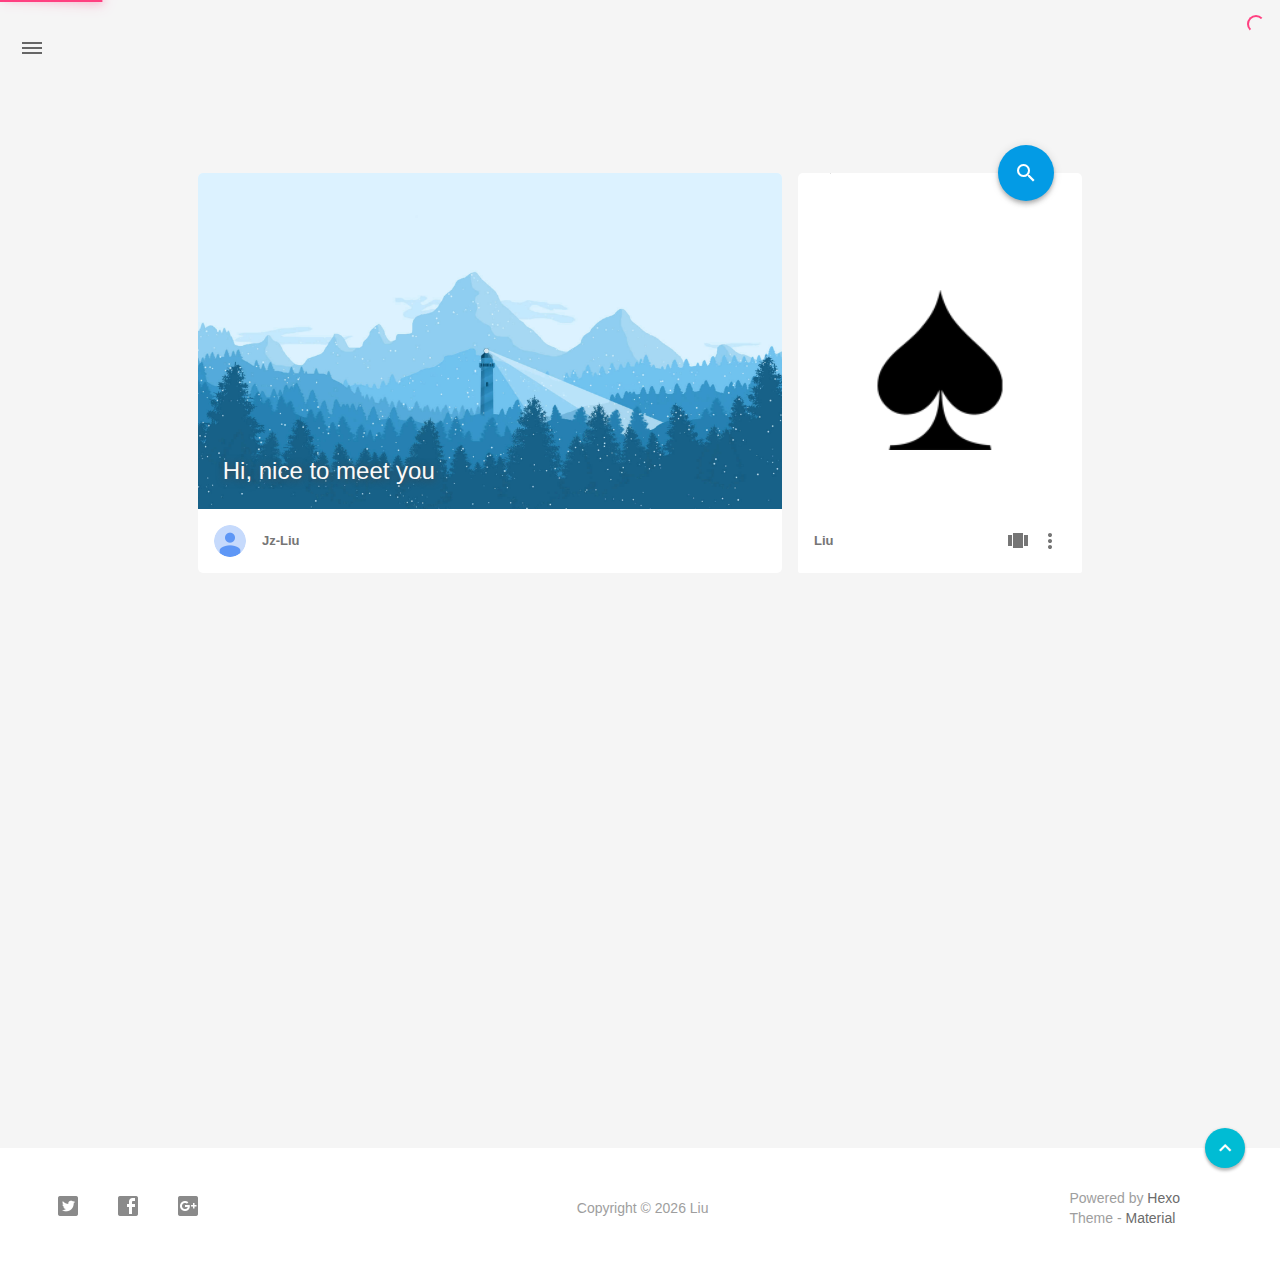
==== archives/index.html @ 255b86d4 "Site updated: 2016-11-15 20:25:19" ====
<!DOCTYPE html>
<html>
    <head>
    <!-- Title -->
    
    <title>
        archive_a | Liu
    </title>
    
    <!-- Favicons -->
    <link rel="icon shortcut" type="image/ico" href="/img/favicon.png">
    <link rel="icon" sizes="192x192" href="/img/favicon.png">
    <link rel="apple-touch-icon" href="/img/favicon.png">
    
    <!-- Meta & INfo -->
    <meta charset="utf-8">
    <meta http-equiv="X-UA-Compatible">
    <meta name="viewport" content="width=device-width, initial-scale=1">
    <meta name="theme-color" content="#039BE5">
    <meta name="author" content="Jz-Liu">
    <meta name="description" content="前端路上的小白">
    <meta name="keywords" content="null">
    
    <!--iOS -->
    <meta name="viewport" content="width=device-width, initial-scale=1, user-scalable=no">
    <meta name="apple-mobile-web-app-title" content="Title">
    <meta name="apple-mobile-web-app-capable" content="yes">
    <meta name="apple-mobile-web-app-status-bar-style" content="black">
    <meta name="HandheldFriendly" content="True">
    <meta name="MobileOptimized" content="480">
    
    <!-- Add to homescreen for Chrome on Android -->
    <meta name="mobile-web-app-capable" content="yes">
    
    <!-- Add to homescreen for Safari on iOS -->
    <meta name="apple-mobile-web-app-capable" content="yes">
    <meta name="apple-mobile-web-app-status-bar-style" content="black">
    <meta name="apple-mobile-web-app-title" content="Liu">
    
    <!-- The Open Graph protocol -->
    <meta property="og:url" content="http://yoursite.com">
    <meta property="og:type" content="blog">
    <meta property="og:title" content="archive_a | Liu">
    <meta property="og:description" content="前端路上的小白">
    
     <!--[if lte IE 9]>
        <link rel="stylesheet" href="/css/ie-blocker.css">
        
        
            <script src="/js/ie-blocker.en.js"></script>
        
    <![endif]-->
    
    <!-- Import CSS -->
    <link rel="stylesheet" href="/css/material.min.css">
    <link rel="stylesheet" href="/css/style.min.css">
    <!-- Config CSS -->

<!-- Theme Background -->

    <style>
        body{
            background-color: #F5F5F5
        }
		
        #scheme-Paradox .material-layout .something-else .mdl-card__supporting-text{
            background-color: #fff;
        }
		
        #scheme-Paradox .MD-burger-layer {
            background-color: #666;
        }
		
        #scheme-Paradox .material-back{
            color: #666;
        }
		
        .material-layout .material-post>.material-nav,
		.material-layout .material-index>.material-nav,
        .material-nav a,
        #scheme-Paradox .material-post_container .material-back{
            color: #666;
        }
    </style>




<!-- Fade Effect -->

    <style>
        .fade {
            transition: all 800ms linear;
            -webkit-transform: translate3d(0,0,0);
            -moz-transform: translate3d(0,0,0);
            -ms-transform: translate3d(0,0,0);
            -o-transform: translate3d(0,0,0);
            transform: translate3d(0,0,0);
            opacity: 1;
        }

        .fade.out{
            opacity: 0;
        }
    </style>


<!-- Other Styles -->
<style>
	body, html{
		font-family: Roboto, "Helvetica Neue", Helvetica, "PingFang SC", "Hiragino Sans GB", "Microsoft YaHei", "微软雅黑", Arial, sans-serif;
	}
	
    a{
        color: #039BE5
    }
    
    .mdl-card__media,
    #search-label,
    #search-form-label:after,
    #scheme-Paradox .hot_tags-count,
    #scheme-Paradox .sidebar_archives-count,
    #scheme-Paradox .sidebar-colored .sidebar-header,
    #scheme-Paradox .sidebar-colored .sidebar-badge{
        background-color: #039BE5 !important
    }
    
	/* Sidebar User Drop Down Menu Text Color */
	#scheme-Paradox .sidebar-colored .sidebar-nav>.dropdown>.dropdown-menu>li>a:hover,
    #scheme-Paradox .sidebar-colored .sidebar-nav>.dropdown>.dropdown-menu>li>a:focus{
        color: #039BE5 !important
    }
    
    #post_entry-right-info,
    .sidebar-colored .sidebar-nav li:hover > a,
    .sidebar-colored .sidebar-nav li:hover > a i,
    .sidebar-colored .sidebar-nav li > a:hover,
    .sidebar-colored .sidebar-nav li > a:hover i,
    .sidebar-colored .sidebar-nav li > a:focus i,
    .sidebar-colored .sidebar-nav > .open > a,
    .sidebar-colored .sidebar-nav > .open > a:hover,
    .sidebar-colored .sidebar-nav > .open > a:focus,
    #ds-reset #ds-ctx .ds-ctx-entry .ds-ctx-head a{
        color: #039BE5 !important
    }
    
    .toTop{
        background: #00BCD4 !important
    }
</style>
	<script src="/js/jquery.min.js"></script>
	
	<!-- UC Browser Compatible-->
	<script>
		var agent = navigator.userAgent.toLowerCase();
		if(agent.indexOf('ucbrowser')>0) {
			document.write('<link rel="stylesheet" href="/css/uc.css">');
		   alert('由于 UC 浏览器使用极旧的内核，而本网站使用了一些新的特性。\n为了您能更好的浏览，推荐使用 Chrome 或 Firefox 浏览器。');
		}
	</script>
    
    <!-- Custom Head -->
    
</head>
	
	

    <body id="scheme-Paradox">

		
        <div class="material-layout  mdl-js-layout has-drawer is-upgraded">
				
			
			
            <!-- Main Container -->
            <main class="material-layout__content" id="main">
				
                <!-- Top Anchor -->
                <div id="top"></div>
				
				
                <!-- Hamburger Button -->
                <button class="MD-burger-icon sidebar-toggle">
                    <span class="MD-burger-layer"></span>
                </button>
				
				
                <!-- Index Module -->
<div class="material-index mdl-grid">
	
		<!-- Paradox Header -->
		<!-- Daily pic -->
<div class="mdl-card daily-pic mdl-cell mdl-cell--8-col index-top-block">
    
    <!-- Pic & Slogan -->
    <div class="mdl-card__media mdl-color-text--grey-50" style="background-image:url(/img/daily_pic.png)">
        <p class="index-top-block-slogan"><a href="#">Hi, nice to meet you</a></p>
    </div>

    <!-- Avatar & Name -->
    <div class="mdl-card__supporting-text meta mdl-color-text--grey-600">
        <!-- Author Avatar -->
        <div id="author-avatar">
            <img src="/img/avatar.png" width="32px" height="32px" alt="avatar">
        </div>
        <div>
            <strong>Jz-Liu</strong>
        </div>
    </div>
</div>

		<!-- Blog info -->
<div class="mdl-card something-else mdl-cell mdl-cell--8-col mdl-cell--4-col-desktop index-top-block">
	
    <!-- Search -->
	
	<!-- Google -->
	<div class="mdl-textfield mdl-js-textfield mdl-textfield--expandable" method="post" action="">
		<label id="search-label" class="mdl-button mdl-js-ripple-effect mdl-js-button mdl-button--fab mdl-color--accent mdl-shadow--4dp" for="search">
			<i class="material-icons mdl-color-text--white" role="presentation">search</i>
		</label>

		<form id="search-form" method="get" action="//google.com/search" accept-charset="UTF-8" class="mdl-textfield__expandable-holder" target="_blank">
			<input class="mdl-textfield__input search-input" type="search" name="q" id="search" placeholder="">
			<label id="search-form-label" class="mdl-textfield__label" for="search"></label>
			
			<input type="hidden" name="sitesearch" value="http://yoursite.com">
		</form>
	</div>






    <!-- LOGO -->
    <div class="something-else-logo mdl-color--white mdl-color-text--grey-600">
        <a href="null">
            <img src="/img/logo.png" alt="logo" />
        </a>
    </div>

    <!-- Infomation -->
    <div class="mdl-card__supporting-text meta meta--fill mdl-color-text--grey-600">
        <!-- Blog Title -->
        <div>
            <strong>Liu</strong>
        </div>
        <div class="section-spacer"></div>
        
        <!-- Pages -->
        <button id="show-pages-button" class="mdl-button mdl-js-button mdl-js-ripple-effect mdl-button--icon">
            <i class="material-icons" role="presentation">view_carousel</i>
            <span class="visuallyhidden">Pages</span>
        </button>
        <ul class="mdl-menu mdl-js-menu mdl-menu--bottom-right" for="show-pages-button">
            
        </ul>
        
        <!-- Menu -->
        <button id="menubtn" class="mdl-button mdl-js-button mdl-js-ripple-effect mdl-button--icon">
            <i class="material-icons" role="presentation">more_vert</i>
            <span class="visuallyhidden">show menu</span>
        </button>
        <ul class="mdl-menu mdl-js-menu mdl-menu--bottom-right" for="menubtn">
            
            <a class="index_share-link" href="null">
                <li class="mdl-menu__item mdl-js-ripple-effect">
                    مقالات RSS
                </li>
            </a>
            <a class="index_share-link" href="https://twitter.com/intent/tweet?text=Liu&url=http://yoursite.com/&via=Jz-Liu" target="_blank">
                <li class="mdl-menu__item mdl-js-ripple-effect">
                    شارك على Twitter
                </li>
            </a>
            <a class="index_share-link" href="https://plus.google.com/share?url=http://yoursite.com/" target="_blank">
                <li class="mdl-menu__item mdl-js-ripple-effect">
                    شارك على Google+
                </li>
            </a>
            <a class="index_share-link" href="http://service.weibo.com/share/share.php?appkey=&title=Liu&url=http://yoursite.com/&pic=&searchPic=false&style=simple" target="_blank">
                <li class="mdl-menu__item mdl-js-ripple-effect">
                    شارك على Weibo
                </li>
            </a>
        </ul>
    </div>
</div>

	
    
    
		
			<!-- Paradox Thumbnail -->
        	<div class="post_entry-module mdl-card mdl-cell mdl-cell--12-col fade out">
    
    <!-- Post Thumbnail -->
	
		
			<!-- Random Thumbnail -->
			<div class="post_thumbnail-random mdl-card__media mdl-color-text--grey-50">
		
	
				
		<!-- Post Title -->
		<p class="article-headline-p"><a href="/2016/11/12/hello-world/">Hello World</a></p>
	</div>

    <!-- Post Excerpt -->
    <div class="mdl-color-text--grey-600 mdl-card__supporting-text post_entry-content">
        
          Welcome to Hexo
        
        &nbsp;&nbsp;&nbsp;
        <span>
            <a href="/2016/11/12/hello-world/" target="_self">واصل القراءة</a>
        </span>
    </div>
    <!-- Post_entry Info-->
    <div id="post_entry-info">
        <div id="post_entry-left-info" class="mdl-card__supporting-text meta mdl-color-text--grey-600 ">
            <!-- Author Avatar -->
            <div id="author-avatar">
                <img src="/img/avatar.png" width="44px" height="44px" alt="Jz-Liu's avatar">
            </div>
            <div>
                <strong>Jz-Liu</strong>
                <span>Nov 12, 2016</span>
            </div>
        </div>
        <div id="post_entry-right-info">
            <!-- Category -->
            <span class="post_entry-category">
                
            </span>
            
            
            
            <!-- Post Views -->
            <span class="post_entry-views">
                
            </span>
        </div>
    </div>
            
</div>

		
		
    
    
	
		<script>
    
    var randomNum;
    
    var locatePost = $(".something-else").next();
    for(var i=0; i < 10; i++){
        
        randomNum = Math.floor(Math.random() * 5 + 1);
        
        locatePost.children(".post_thumbnail-random").attr('id', 'random_thumbnail-'+randomNum);
        locatePost.children(".post_thumbnail-random").css('background-image', 'url(' + '/img/random/' + randomNum + '.png' + ')')
        
        locatePost = locatePost.next();
    }
    
</script>

	

</div>

				
				
					<!-- Overlay For Active Sidebar -->
<div class="sidebar-overlay "></div>

<!-- Material sidebar -->
<aside id="sidebar" class="sidebar sidebar-colored  sidebar-fixed-left" role="navigation">
	<div id="sidebar-main">
	    <!-- Sidebar Header -->
		<div class="sidebar-header header-cover" style="background-image: url(/img/sidebar_header.png);">
    <!-- Top bar -->
    <div class="top-bar"></div>

    <!-- Sidebar toggle button -->
    <button type="button" class="sidebar-toggle mdl-button mdl-js-button mdl-js-ripple-effect mdl-button--icon" style="display: initial;" data-upgraded=",MaterialButton,MaterialRipple">
    <i class="material-icons">clear_all</i>
    <span class="mdl-button__ripple-container"><span class="mdl-ripple"></span></span></button>

    <!-- Sidebar Avatar -->
    <div class="sidebar-image">
        <img src="/img/avatar.png" alt="Jz-Liu's avatar">
    </div>

    <!-- Sidebar Email -->
    <a data-toggle="dropdown" class="sidebar-brand" href="#settings-dropdown">
        youremail@email.com
        <b class="caret"></b>
    </a>
</div>

		<!-- Sidebar Navigation  -->
		<ul class="nav sidebar-nav">
    <!-- User dropdown  -->
    <li class="dropdown">
        <ul id="settings-dropdown" class="dropdown-menu">
			
                <li>
                    <a href="#" target="_blank" title="Email Me">
						<i class="material-icons sidebar-material-icons sidebar-indent-left1pc-element">email</i>
                        Email Me
                    </a>
                </li>
            
        </ul>
    </li>

    <!-- Homepage -->
    <li id="sidebar-first-li">
        <a href="/" target="_self">
            <i class="material-icons sidebar-material-icons">home</i>
             الرئيسية
        </a>
    </li>

    <!-- I'm Feeling Lucky -->
<!--
    <li class="dropdown">
        <a href="" target="_self">
            <i class="material-icons sidebar-material-icons">explore</i>
             sidebar.imlucky
        </a>
    </li>
-->

	
    <!-- Archives  -->
    <li class="dropdown">
        <a href="#" class="ripple-effect dropdown-toggle" data-toggle="dropdown">
            <i class="material-icons sidebar-material-icons">inbox</i>
             أرشيف
            <b class="caret"></b>
        </a>
        <ul class="dropdown-menu">
            <li>
            <a class="sidebar_archives-link" href="/archives/2016/11/">November 2016<span class="sidebar_archives-count">1</span></a>
        </ul>
    </li>

    <!-- Divider -->
    <li class="divider"></li>


    <!-- Pages  -->
	

    <!-- Article Numebr  -->
    <li>
        <a href="#">
             رقم المقالة
             <span class="sidebar-badge">1</span>
        </a>
    </li>
</ul>

		<!-- Sidebar Divider -->
		<div class="sidebar-divider"></div>

		<!-- Sidebar Footer -->
		<!-- 
I'm glad you use this theme, the development is no so easy, I hope you can keep the copyright, I will thank you so much.
If you still want to delete the copyrights, could you still retain the first one? Which namely "Theme Material"
It will not impact the appearance and can give developers a lot of support :)

很高兴您使用并喜欢该主题，开发不易 十分谢谢与希望您可以保留一下版权声明。
如果您仍然想删除的话 能否只保留第一项呢？即 "Theme Material"
它不会影响美观并可以给开发者很大的支持。 :) 
-->

<!-- Theme Material -->
<a href="https://github.com/viosey/hexo-theme-material"  class="sidebar-footer-text-a" target="_blank">
	<div class="sidebar-text mdl-button mdl-js-button mdl-js-ripple-effect sidebar-footer-text-div" data-upgraded=",MaterialButton,MaterialRipple">
		سمة - Material
		<span class="sidebar-badge badge-circle">i</span>
	</div>
</a>

<!-- Help & Support -->
<!--
<a href="mailto:hiviosey@gmail.com" class="sidebar-footer-text-a">
    <div class="sidebar-text mdl-button mdl-js-button mdl-js-ripple-effect sidebar-footer-text-div" data-upgraded=",MaterialButton,MaterialRipple">
		sidebar.help
		<span class="mdl-button__ripple-container">
			<span class="mdl-ripple"></span>
		</span>
	</div>
</a>
-->

<!-- Feedback -->
<!--
<a href="https://github.com/viosey/hexo-theme-material/issues" target="_blank" class="sidebar-footer-text-a">
    <div class="sidebar-text mdl-button mdl-js-button mdl-js-ripple-effect sidebar-footer-text-div" data-upgraded=",MaterialButton,MaterialRipple">
         sidebar.feedback
                    <span class="mdl-button__ripple-container"><span class="mdl-ripple"></span></span></div>
</a>
-->

<!-- Abount Theme -->
<!--
<a href="https://blog.viosey.com/index.php/Material.html" target="_blank" class="sidebar-footer-text-a">
    <div class="sidebar-text mdl-button mdl-js-button mdl-js-ripple-effect sidebar-footer-text-div" data-upgraded=",MaterialButton,MaterialRipple">
         sidebar.about_theme
        <span class="mdl-button__ripple-container"><span class="mdl-ripple"></span></span></div>
</a>-->

	</div>
    
    <!-- Sidebar Sponsor -->
    


</aside>

				
				
				
					<!-- Footer Top Button -->
					<div class="toTop-wrap">
    <a href="#top" class="toTop">
        <i class="material-icons footer_top-i">expand_less</i>
    </a>
</div>
				
				
				<!--Footer-->
<footer class="mdl-mini-footer" id="bottom">
	
	
		<!-- Paradox Footer Left Section -->
		<div class="mdl-mini-footer--left-section sns-list">
    <!-- Twitter -->
    
    <a href="https://twitter.com/twitter" target="view_window"><button class="mdl-mini-footer--social-btn social-btn" style="background-image: url(/img/footer/footer_ico-twitter.png);">
        <span class="visuallyhidden">Twitter</span>
    </button></a>
    
    
    <!-- Facebook -->
    
    <a href="https://www.facebook.com/facebook" target="view_window"><button class="mdl-mini-footer--social-btn social-btn" style="background-image: url(/img/footer/footer_ico-facebook.png);">
        <span class="visuallyhidden">Facebook</span>
    </button></a>
    
    
    <!-- Google + -->
    
    <a href="https://www.google.com/" target="view_window"><button class="mdl-mini-footer--social-btn social-btn" style="background-image: url(/img/footer/footer_ico-gplus.png);">
        <span class="visuallyhidden">Google Plus</span>
    </button></a>
    
    
    <!-- Weibo -->
    
    
    
    <!-- Instagram -->
    
    
    
    <!-- Tumblr -->
    
    
    
    <!-- Github -->
    
    
</div>


		<!--Copyright-->
		<div id="copyright">Copyright&nbsp;©&nbsp;<script type="text/javascript">var fd = new Date();document.write(fd.getFullYear());</script>&nbsp;Liu</div>

		<!-- Paradox Footer Right Section -->

		<!-- 
		I'm glad you use this theme, the development is no so easy, I hope you can keep the copyright.
		It will not impact the appearance and can give developers a lot of support :)

		很高兴您使用该主题，开发不易，希望您可以保留一下版权声明。
		它不会影响美观并可以给开发者很大的支持。 :) 
		-->

		<div class="mdl-mini-footer--right-section">
			<div>
				<div class="footer-develop-div">Powered by <a href="https://hexo.io" target="_blank" class="footer-develop-a">Hexo</a></div>
				<div class="footer-develop-div">Theme - <a href="https://github.com/viosey/hexo-theme-material" target="_blank" class="footer-develop-a">Material</a></div>
			</div>
		</div>
	
    
</footer>
                
				<!-- Import File -->
<script src="/js/js.min.js"></script>
<script src="/js/nprogress.js"></script>

<script type="text/javascript">
    NProgress.configure({
        showSpinner: true
    });
    NProgress.start();
    
    $('#nprogress .bar').css({
        'background': '#FF4081'
    });
    $('#nprogress .peg').css({
        'box-shadow': '0 0 10px #FF4081, 0 0 15px #FF4081'
    });
    $('#nprogress .spinner-icon').css({
        'border-top-color': '#FF4081',
        'border-left-color': '#FF4081'
    });
    
    setTimeout(function() {
        NProgress.done();
        $('.fade').removeClass('out');
    }, 800);
</script>














            </main>
        </div>
		
    </body>
		
	
</html>
---- css/ie-blocker.css ----
@charset "utf-8";
body .demo-blog{
    display: none;
}

h1{
    background-color: #fff;
    font-size: 48px;
    line-height: 48px;
    border-left: none;
    width: auto;
    margin: 0px !important;
}

#ib-container {
    display: none;
    width: 100%;
    height: 100%;
    font-family: Arial, Helvetica, sans-serif;
    position: fixed;
    top: 0;
    left: 0;
    box-sizing: content-box !important;
    z-index: 99999;
}

#ib-container * {
    box-sizing: content-box !important;
}

.ib-modal {
    height: 288px;
    background: #fff;
    border-left: 8px solid #4fc1e9;
    position: absolute;
    color: #434a54;
    z-index: 99999;
    width: 592px;
    top: 50%;
    left: 50%;
    transform: translateY(-50%) translateX(-50%);
    padding: 49px 30px 30px;
}

.ib-header {
    height: 80px;
    padding: 0;
}

.ib-header h1 {
    margin: 0;
    font-size: 24px;
    text-align: left;
    color: #434a54;
}

.ib-header p {
    margin: 10px 0 0 0;
    font-size: 14px;
    line-height: 18px;
    text-align: left;
    color: #434a54;
}

.ib-header p strong {
    font-weight: normal;
    color: #3bafda;
}

.ib-browsers {
    height: 80px;
    list-style: none;
    margin: 0;
    padding: 0;
    padding-top: 0;
    margin-top: 49px;
}

.ib-browsers li {
    float: left;
    width: 148px;
    height: 80px;
    position: relative;
    list-style: none;
}

.ib-browsers li a {
    display: block;
    width: 100%;
    height: 100%;
    position: absolute;
    color: #434a54;
    text-decoration: none;
    cursor: pointer;
}

.ib-browsers li a:hover {
    background-color: #F2F2F2;
}

.ib-browsers li a:hover .ib-browser-name {
    background-color: #4fc1e9;
    color: #fff;
}

.ib-browser-icon {
    display: block;
    width: 118px;
    height: 90px;
    margin: 0 auto;
    margin-top: 20px;
}

.ib-browser-name {
    line-height: 18px;
    margin-top: 5px;
    text-align: center;
    font-size: 20px;
}

.ib-browser-description {
    height: 50px;
    line-height: 14px;
    font-size: 12px;
    margin-top: 10px;
    padding: 0 5px;
}

.ib-footer {
    height: 30px;
}

.ib-try {
    float: right;
    height: 30px;
    padding: 0 15px;
    color: #fff;
    background-color: #3bafda;
    font-size: 12px;
    line-height: 30px;
    cursor: pointer;
    text-decoration: none;
    margin-top: 49px;
}

.ib-try:hover {
    background-color: #4fc1e9;
}

.ib-mask {
    width: 100%;
    height: 100%;
    position: absolute;
    top: 0;
    left: 0;
    _position: absolute;
    _top: expression(eval(document.documentElement.scrollTop) + 'px');
    _left: expression(eval(document.documentElement.scrollLeft) + 'px');
    _right: auto;
    _bottom: auto;
    _width: expression(eval(document.documentElement.clientWidth) + 'px');
    _height: expression(eval(document.documentElement.clientHeight) + 'px');
    z-index: 99999;
}

.ib-mask {
    background: rgb(0, 0, 0);
    opacity: 0.8;
    -ms-filter: "progid:DXImageTransform.Microsoft.Alpha(Opacity=80)";
    filter: alpha(opacity=80);
    z-index: 99998;
}

.zh-cn #ib-container {
    font-family: 'Microsoft Yahei', sans-serif;
}

.zh-cn .ib-browser-description {
    font-size: 12px;
}
---- css/material.min.css ----
@charset "UTF-8";.mdl-button,.mdl-checkbox,audio,canvas,img,svg,video{vertical-align:middle}.visuallyhidden,hr{border:0;height:1px}.hidden,.invisible{visibility:hidden}address,body,h1,h2,h3,h4,h6,html,ol,p,ul{font-weight:400}blockquote,h1{line-height:1.35}blockquote,h1,h1 small,h2,h2 small,h3,h3 small,h4,h4 small,h5,h5 small,h6,h6 small{font-family:Roboto,Helvetica,Arial,sans-serif}.mdl-badge[data-badge]:after,.mdl-card,.mdl-layout__drawer,.mdl-layout__header{-webkit-box-direction:normal}html{color:rgba(0,0,0,.87)}::-moz-selection{background:#b3d4fc;text-shadow:none}::selection{background:#b3d4fc;text-shadow:none}hr{display:block;border-top:1px solid #ccc;margin:1em 0;padding:0}fieldset{border:0;margin:0;padding:0}textarea{resize:vertical}.browsehappy{margin:.2em 0;background:#ccc;color:#000;padding:.2em 0}.hidden{display:none!important}.visuallyhidden{clip:rect(0 0 0 0);margin:-1px;overflow:hidden;padding:0;position:absolute;width:1px}.visuallyhidden.focusable:active,.visuallyhidden.focusable:focus{clip:auto;height:auto;margin:0;overflow:visible;position:static;width:auto}body,html{width:100%}.clearfix:after,.clearfix:before{content:" ";display:table}.clearfix:after{clear:both}@media print{blockquote,img,pre,tr{page-break-inside:avoid}*,:after,:before{background:0 0!important;color:#000!important;box-shadow:none!important;text-shadow:none!important}a,a:visited{text-decoration:underline}a[href]:after{content:" (" attr(href)")"}abbr[title]:after{content:" (" attr(title)")"}a[href^="#"]:after,a[href^="javascript:"]:after{content:""}blockquote,pre{border:1px solid #999}thead{display:table-header-group}img{max-width:100%!important}h2,h3,p{orphans:3;widows:3}h2,h3{page-break-after:avoid}}.mdl-accordion,.mdl-button,.mdl-card,.mdl-checkbox,.mdl-dropdown-menu,.mdl-icon-toggle,.mdl-item,.mdl-radio,.mdl-slider,.mdl-switch,.mdl-tabs__tab,a{-webkit-tap-highlight-color:transparent;-webkit-tap-highlight-color:rgba(255,255,255,0)}html{height:100%;-ms-touch-action:manipulation;touch-action:manipulation}body{min-height:100%}main{display:block}[hidden]{display:none!important}body,html{font-family:Helvetica,Arial,sans-serif;font-size:14px;line-height:20px}h1,h2,h3,h4,h5,h6,p{padding:0}h1 small,h2 small,h3 small,h4 small,h5 small,h6 small{font-weight:400;line-height:1.35;letter-spacing:-.02em;opacity:.54;font-size:.6em}blockquote,h4{font-size:24px}ol,p,ul{font-size:14px}address,ol,p,ul{letter-spacing:0}address,h5{line-height:1}h6,ol,p,ul{line-height:24px}a,h5{font-weight:500}h1{font-size:56px;letter-spacing:-.02em;margin:24px 0}h2{font-size:45px;line-height:48px}h2,h3{margin:24px 0}h3{font-size:34px;line-height:40px}h4{line-height:32px;-moz-osx-font-smoothing:grayscale;margin:24px 0 16px}h5{font-size:20px;letter-spacing:.02em}h5,h6{margin:24px 0 16px}h6{font-size:16px;letter-spacing:.04em}p{margin:0 0 16px}a{color:#ff4081}blockquote{position:relative;font-weight:300;font-style:italic;letter-spacing:.08em}mark{background-color:#f4ff81}dt{font-weight:700}address{font-size:12px;font-style:normal}.mdl-typography--display-4,.mdl-typography--display-4-color-contrast{font-family:Roboto,Helvetica,Arial,sans-serif;font-size:112px;font-weight:300;line-height:1;letter-spacing:-.04em}.mdl-typography--display-1,.mdl-typography--display-1-color-contrast,.mdl-typography--display-2,.mdl-typography--display-2-color-contrast,.mdl-typography--display-3,.mdl-typography--display-3-color-contrast,.mdl-typography--headline,.mdl-typography--headline-color-contrast{font-family:Roboto,Helvetica,Arial,sans-serif;font-weight:400}.mdl-typography--display-4-color-contrast{opacity:.54}.mdl-typography--display-3,.mdl-typography--display-3-color-contrast{font-size:56px;line-height:1.35;letter-spacing:-.02em}.mdl-typography--display-3-color-contrast{opacity:.54}.mdl-typography--display-2,.mdl-typography--display-2-color-contrast{font-size:45px;line-height:48px}.mdl-typography--display-2-color-contrast{opacity:.54}.mdl-typography--display-1,.mdl-typography--display-1-color-contrast{font-size:34px;line-height:40px}.mdl-typography--display-1-color-contrast{opacity:.54}.mdl-typography--body-1-color-contrast,.mdl-typography--body-1-force-preferred-font-color-contrast,.mdl-typography--body-2-color-contrast,.mdl-typography--body-2-force-preferred-font-color-contrast,.mdl-typography--headline-color-contrast,.mdl-typography--subhead-color-contrast,.mdl-typography--title-color-contrast{opacity:.87}.mdl-typography--headline,.mdl-typography--headline-color-contrast{font-size:24px;line-height:32px;-moz-osx-font-smoothing:grayscale}.mdl-typography--title,.mdl-typography--title-color-contrast{font-family:Roboto,Helvetica,Arial,sans-serif;font-size:20px;font-weight:500;line-height:1;letter-spacing:.02em}.mdl-typography--subhead,.mdl-typography--subhead-color-contrast{font-family:Roboto,Helvetica,Arial,sans-serif;font-size:16px;font-weight:400;line-height:24px;letter-spacing:.04em}.mdl-typography--body-2,.mdl-typography--body-2-color-contrast{font-size:14px;font-weight:700;line-height:24px;letter-spacing:0}.mdl-typography--body-1,.mdl-typography--body-1-color-contrast{font-size:14px;font-weight:400;line-height:24px;letter-spacing:0}.mdl-typography--body-2-force-preferred-font,.mdl-typography--body-2-force-preferred-font-color-contrast{font-family:Roboto,Helvetica,Arial,sans-serif;font-size:14px;font-weight:500;line-height:24px;letter-spacing:0}.mdl-typography--body-1-force-preferred-font,.mdl-typography--body-1-force-preferred-font-color-contrast{font-family:Roboto,Helvetica,Arial,sans-serif;font-size:14px;font-weight:400;line-height:24px;letter-spacing:0}.mdl-typography--caption,.mdl-typography--caption-force-preferred-font{font-size:12px;font-weight:400;line-height:1;letter-spacing:0}.mdl-typography--caption-force-preferred-font{font-family:Roboto,Helvetica,Arial,sans-serif}.mdl-typography--caption-color-contrast,.mdl-typography--caption-force-preferred-font-color-contrast{font-size:12px;font-weight:400;line-height:1;letter-spacing:0;opacity:.54}.mdl-typography--button-color-contrast,.mdl-typography--menu-color-contrast{opacity:.87}.mdl-typography--caption-force-preferred-font-color-contrast,.mdl-typography--menu{font-family:Roboto,Helvetica,Arial,sans-serif}.mdl-typography--menu{font-size:14px;font-weight:500;line-height:1;letter-spacing:0}.mdl-typography--button,.mdl-typography--button-color-contrast,.mdl-typography--menu-color-contrast{font-family:Roboto,Helvetica,Arial,sans-serif;font-size:14px;font-weight:500;line-height:1;letter-spacing:0}.mdl-typography--button,.mdl-typography--button-color-contrast{text-transform:uppercase}.mdl-typography--text-left{text-align:left}.mdl-typography--text-right{text-align:right}.mdl-typography--text-center{text-align:center}.mdl-typography--text-justify{text-align:justify}.mdl-typography--text-nowrap{white-space:nowrap}.mdl-typography--text-lowercase{text-transform:lowercase}.mdl-typography--text-uppercase{text-transform:uppercase}.mdl-typography--text-capitalize{text-transform:capitalize}.mdl-button,.mdl-layout__tab,.mdl-tabs__tab{text-transform:uppercase}.mdl-typography--font-thin{font-weight:200!important}.mdl-typography--font-light{font-weight:300!important}.mdl-typography--font-regular{font-weight:400!important}.mdl-typography--font-medium{font-weight:500!important}.mdl-typography--font-bold{font-weight:700!important}.mdl-typography--font-black{font-weight:900!important}.mdl-color-text--red{color:#f44336!important}.mdl-color--red{background-color:#f44336!important}.mdl-color-text--red-50{color:#ffebee!important}.mdl-color--red-50{background-color:#ffebee!important}.mdl-color-text--red-100{color:#ffcdd2!important}.mdl-color--red-100{background-color:#ffcdd2!important}.mdl-color-text--red-200{color:#ef9a9a!important}.mdl-color--red-200{background-color:#ef9a9a!important}.mdl-color-text--red-300{color:#e57373!important}.mdl-color--red-300{background-color:#e57373!important}.mdl-color-text--red-400{color:#ef5350!important}.mdl-color--red-400{background-color:#ef5350!important}.mdl-color-text--red-500{color:#f44336!important}.mdl-color--red-500{background-color:#f44336!important}.mdl-color-text--red-600{color:#e53935!important}.mdl-color--red-600{background-color:#e53935!important}.mdl-color-text--red-700{color:#d32f2f!important}.mdl-color--red-700{background-color:#d32f2f!important}.mdl-color-text--red-800{color:#c62828!important}.mdl-color--red-800{background-color:#c62828!important}.mdl-color-text--red-900{color:#b71c1c!important}.mdl-color--red-900{background-color:#b71c1c!important}.mdl-color-text--red-A100{color:#ff8a80!important}.mdl-color--red-A100{background-color:#ff8a80!important}.mdl-color-text--red-A200{color:#ff5252!important}.mdl-color--red-A200{background-color:#ff5252!important}.mdl-color-text--red-A400{color:#ff1744!important}.mdl-color--red-A400{background-color:#ff1744!important}.mdl-color-text--red-A700{color:#d50000!important}.mdl-color--red-A700{background-color:#d50000!important}.mdl-color-text--pink{color:#e91e63!important}.mdl-color--pink{background-color:#e91e63!important}.mdl-color-text--pink-50{color:#fce4ec!important}.mdl-color--pink-50{background-color:#fce4ec!important}.mdl-color-text--pink-100{color:#f8bbd0!important}.mdl-color--pink-100{background-color:#f8bbd0!important}.mdl-color-text--pink-200{color:#f48fb1!important}.mdl-color--pink-200{background-color:#f48fb1!important}.mdl-color-text--pink-300{color:#f06292!important}.mdl-color--pink-300{background-color:#f06292!important}.mdl-color-text--pink-400{color:#ec407a!important}.mdl-color--pink-400{background-color:#ec407a!important}.mdl-color-text--pink-500{color:#e91e63!important}.mdl-color--pink-500{background-color:#e91e63!important}.mdl-color-text--pink-600{color:#d81b60!important}.mdl-color--pink-600{background-color:#d81b60!important}.mdl-color-text--pink-700{color:#c2185b!important}.mdl-color--pink-700{background-color:#c2185b!important}.mdl-color-text--pink-800{color:#ad1457!important}.mdl-color--pink-800{background-color:#ad1457!important}.mdl-color-text--pink-900{color:#880e4f!important}.mdl-color--pink-900{background-color:#880e4f!important}.mdl-color-text--pink-A100{color:#ff80ab!important}.mdl-color--pink-A100{background-color:#ff80ab!important}.mdl-color-text--pink-A200{color:#ff4081!important}.mdl-color--pink-A200{background-color:#ff4081!important}.mdl-color-text--pink-A400{color:#f50057!important}.mdl-color--pink-A400{background-color:#f50057!important}.mdl-color-text--pink-A700{color:#c51162!important}.mdl-color--pink-A700{background-color:#c51162!important}.mdl-color-text--purple{color:#9c27b0!important}.mdl-color--purple{background-color:#9c27b0!important}.mdl-color-text--purple-50{color:#f3e5f5!important}.mdl-color--purple-50{background-color:#f3e5f5!important}.mdl-color-text--purple-100{color:#e1bee7!important}.mdl-color--purple-100{background-color:#e1bee7!important}.mdl-color-text--purple-200{color:#ce93d8!important}.mdl-color--purple-200{background-color:#ce93d8!important}.mdl-color-text--purple-300{color:#ba68c8!important}.mdl-color--purple-300{background-color:#ba68c8!important}.mdl-color-text--purple-400{color:#ab47bc!important}.mdl-color--purple-400{background-color:#ab47bc!important}.mdl-color-text--purple-500{color:#9c27b0!important}.mdl-color--purple-500{background-color:#9c27b0!important}.mdl-color-text--purple-600{color:#8e24aa!important}.mdl-color--purple-600{background-color:#8e24aa!important}.mdl-color-text--purple-700{color:#7b1fa2!important}.mdl-color--purple-700{background-color:#7b1fa2!important}.mdl-color-text--purple-800{color:#6a1b9a!important}.mdl-color--purple-800{background-color:#6a1b9a!important}.mdl-color-text--purple-900{color:#4a148c!important}.mdl-color--purple-900{background-color:#4a148c!important}.mdl-color-text--purple-A100{color:#ea80fc!important}.mdl-color--purple-A100{background-color:#ea80fc!important}.mdl-color-text--purple-A200{color:#e040fb!important}.mdl-color--purple-A200{background-color:#e040fb!important}.mdl-color-text--purple-A400{color:#d500f9!important}.mdl-color--purple-A400{background-color:#d500f9!important}.mdl-color-text--purple-A700{color:#a0f!important}.mdl-color--purple-A700{background-color:#a0f!important}.mdl-color-text--deep-purple{color:#673ab7!important}.mdl-color--deep-purple{background-color:#673ab7!important}.mdl-color-text--deep-purple-50{color:#ede7f6!important}.mdl-color--deep-purple-50{background-color:#ede7f6!important}.mdl-color-text--deep-purple-100{color:#d1c4e9!important}.mdl-color--deep-purple-100{background-color:#d1c4e9!important}.mdl-color-text--deep-purple-200{color:#b39ddb!important}.mdl-color--deep-purple-200{background-color:#b39ddb!important}.mdl-color-text--deep-purple-300{color:#9575cd!important}.mdl-color--deep-purple-300{background-color:#9575cd!important}.mdl-color-text--deep-purple-400{color:#7e57c2!important}.mdl-color--deep-purple-400{background-color:#7e57c2!important}.mdl-color-text--deep-purple-500{color:#673ab7!important}.mdl-color--deep-purple-500{background-color:#673ab7!important}.mdl-color-text--deep-purple-600{color:#5e35b1!important}.mdl-color--deep-purple-600{background-color:#5e35b1!important}.mdl-color-text--deep-purple-700{color:#512da8!important}.mdl-color--deep-purple-700{background-color:#512da8!important}.mdl-color-text--deep-purple-800{color:#4527a0!important}.mdl-color--deep-purple-800{background-color:#4527a0!important}.mdl-color-text--deep-purple-900{color:#311b92!important}.mdl-color--deep-purple-900{background-color:#311b92!important}.mdl-color-text--deep-purple-A100{color:#b388ff!important}.mdl-color--deep-purple-A100{background-color:#b388ff!important}.mdl-color-text--deep-purple-A200{color:#7c4dff!important}.mdl-color--deep-purple-A200{background-color:#7c4dff!important}.mdl-color-text--deep-purple-A400{color:#651fff!important}.mdl-color--deep-purple-A400{background-color:#651fff!important}.mdl-color-text--deep-purple-A700{color:#6200ea!important}.mdl-color--deep-purple-A700{background-color:#6200ea!important}.mdl-color-text--indigo{color:#3f51b5!important}.mdl-color--indigo{background-color:#3f51b5!important}.mdl-color-text--indigo-50{color:#e8eaf6!important}.mdl-color--indigo-50{background-color:#e8eaf6!important}.mdl-color-text--indigo-100{color:#c5cae9!important}.mdl-color--indigo-100{background-color:#c5cae9!important}.mdl-color-text--indigo-200{color:#9fa8da!important}.mdl-color--indigo-200{background-color:#9fa8da!important}.mdl-color-text--indigo-300{color:#7986cb!important}.mdl-color--indigo-300{background-color:#7986cb!important}.mdl-color-text--indigo-400{color:#5c6bc0!important}.mdl-color--indigo-400{background-color:#5c6bc0!important}.mdl-color-text--indigo-500{color:#3f51b5!important}.mdl-color--indigo-500{background-color:#3f51b5!important}.mdl-color-text--indigo-600{color:#3949ab!important}.mdl-color--indigo-600{background-color:#3949ab!important}.mdl-color-text--indigo-700{color:#303f9f!important}.mdl-color--indigo-700{background-color:#303f9f!important}.mdl-color-text--indigo-800{color:#283593!important}.mdl-color--indigo-800{background-color:#283593!important}.mdl-color-text--indigo-900{color:#1a237e!important}.mdl-color--indigo-900{background-color:#1a237e!important}.mdl-color-text--indigo-A100{color:#8c9eff!important}.mdl-color--indigo-A100{background-color:#8c9eff!important}.mdl-color-text--indigo-A200{color:#536dfe!important}.mdl-color--indigo-A200{background-color:#536dfe!important}.mdl-color-text--indigo-A400{color:#3d5afe!important}.mdl-color--indigo-A400{background-color:#3d5afe!important}.mdl-color-text--indigo-A700{color:#304ffe!important}.mdl-color--indigo-A700{background-color:#304ffe!important}.mdl-color-text--blue{color:#2196f3!important}.mdl-color--blue{background-color:#2196f3!important}.mdl-color-text--blue-50{color:#e3f2fd!important}.mdl-color--blue-50{background-color:#e3f2fd!important}.mdl-color-text--blue-100{color:#bbdefb!important}.mdl-color--blue-100{background-color:#bbdefb!important}.mdl-color-text--blue-200{color:#90caf9!important}.mdl-color--blue-200{background-color:#90caf9!important}.mdl-color-text--blue-300{color:#64b5f6!important}.mdl-color--blue-300{background-color:#64b5f6!important}.mdl-color-text--blue-400{color:#42a5f5!important}.mdl-color--blue-400{background-color:#42a5f5!important}.mdl-color-text--blue-500{color:#2196f3!important}.mdl-color--blue-500{background-color:#2196f3!important}.mdl-color-text--blue-600{color:#1e88e5!important}.mdl-color--blue-600{background-color:#1e88e5!important}.mdl-color-text--blue-700{color:#1976d2!important}.mdl-color--blue-700{background-color:#1976d2!important}.mdl-color-text--blue-800{color:#1565c0!important}.mdl-color--blue-800{background-color:#1565c0!important}.mdl-color-text--blue-900{color:#0d47a1!important}.mdl-color--blue-900{background-color:#0d47a1!important}.mdl-color-text--blue-A100{color:#82b1ff!important}.mdl-color--blue-A100{background-color:#82b1ff!important}.mdl-color-text--blue-A200{color:#448aff!important}.mdl-color--blue-A200{background-color:#448aff!important}.mdl-color-text--blue-A400{color:#2979ff!important}.mdl-color--blue-A400{background-color:#2979ff!important}.mdl-color-text--blue-A700{color:#2962ff!important}.mdl-color--blue-A700{background-color:#2962ff!important}.mdl-color-text--light-blue{color:#03a9f4!important}.mdl-color--light-blue{background-color:#03a9f4!important}.mdl-color-text--light-blue-50{color:#e1f5fe!important}.mdl-color--light-blue-50{background-color:#e1f5fe!important}.mdl-color-text--light-blue-100{color:#b3e5fc!important}.mdl-color--light-blue-100{background-color:#b3e5fc!important}.mdl-color-text--light-blue-200{color:#81d4fa!important}.mdl-color--light-blue-200{background-color:#81d4fa!important}.mdl-color-text--light-blue-300{color:#4fc3f7!important}.mdl-color--light-blue-300{background-color:#4fc3f7!important}.mdl-color-text--light-blue-400{color:#29b6f6!important}.mdl-color--light-blue-400{background-color:#29b6f6!important}.mdl-color-text--light-blue-500{color:#03a9f4!important}.mdl-color--light-blue-500{background-color:#03a9f4!important}.mdl-color-text--light-blue-600{color:#039be5!important}.mdl-color--light-blue-600{background-color:#039be5!important}.mdl-color-text--light-blue-700{color:#0288d1!important}.mdl-color--light-blue-700{background-color:#0288d1!important}.mdl-color-text--light-blue-800{color:#0277bd!important}.mdl-color--light-blue-800{background-color:#0277bd!important}.mdl-color-text--light-blue-900{color:#01579b!important}.mdl-color--light-blue-900{background-color:#01579b!important}.mdl-color-text--light-blue-A100{color:#80d8ff!important}.mdl-color--light-blue-A100{background-color:#80d8ff!important}.mdl-color-text--light-blue-A200{color:#40c4ff!important}.mdl-color--light-blue-A200{background-color:#40c4ff!important}.mdl-color-text--light-blue-A400{color:#00b0ff!important}.mdl-color--light-blue-A400{background-color:#00b0ff!important}.mdl-color-text--light-blue-A700{color:#0091ea!important}.mdl-color--light-blue-A700{background-color:#0091ea!important}.mdl-color-text--cyan{color:#00bcd4!important}.mdl-color--cyan{background-color:#00bcd4!important}.mdl-color-text--cyan-50{color:#e0f7fa!important}.mdl-color--cyan-50{background-color:#e0f7fa!important}.mdl-color-text--cyan-100{color:#b2ebf2!important}.mdl-color--cyan-100{background-color:#b2ebf2!important}.mdl-color-text--cyan-200{color:#80deea!important}.mdl-color--cyan-200{background-color:#80deea!important}.mdl-color-text--cyan-300{color:#4dd0e1!important}.mdl-color--cyan-300{background-color:#4dd0e1!important}.mdl-color-text--cyan-400{color:#26c6da!important}.mdl-color--cyan-400{background-color:#26c6da!important}.mdl-color-text--cyan-500{color:#00bcd4!important}.mdl-color--cyan-500{background-color:#00bcd4!important}.mdl-color-text--cyan-600{color:#00acc1!important}.mdl-color--cyan-600{background-color:#00acc1!important}.mdl-color-text--cyan-700{color:#0097a7!important}.mdl-color--cyan-700{background-color:#0097a7!important}.mdl-color-text--cyan-800{color:#00838f!important}.mdl-color--cyan-800{background-color:#00838f!important}.mdl-color-text--cyan-900{color:#006064!important}.mdl-color--cyan-900{background-color:#006064!important}.mdl-color-text--cyan-A100{color:#84ffff!important}.mdl-color--cyan-A100{background-color:#84ffff!important}.mdl-color-text--cyan-A200{color:#18ffff!important}.mdl-color--cyan-A200{background-color:#18ffff!important}.mdl-color-text--cyan-A400{color:#00e5ff!important}.mdl-color--cyan-A400{background-color:#00e5ff!important}.mdl-color-text--cyan-A700{color:#00b8d4!important}.mdl-color--cyan-A700{background-color:#00b8d4!important}.mdl-color-text--teal{color:#009688!important}.mdl-color--teal{background-color:#009688!important}.mdl-color-text--teal-50{color:#e0f2f1!important}.mdl-color--teal-50{background-color:#e0f2f1!important}.mdl-color-text--teal-100{color:#b2dfdb!important}.mdl-color--teal-100{background-color:#b2dfdb!important}.mdl-color-text--teal-200{color:#80cbc4!important}.mdl-color--teal-200{background-color:#80cbc4!important}.mdl-color-text--teal-300{color:#4db6ac!important}.mdl-color--teal-300{background-color:#4db6ac!important}.mdl-color-text--teal-400{color:#26a69a!important}.mdl-color--teal-400{background-color:#26a69a!important}.mdl-color-text--teal-500{color:#009688!important}.mdl-color--teal-500{background-color:#009688!important}.mdl-color-text--teal-600{color:#00897b!important}.mdl-color--teal-600{background-color:#00897b!important}.mdl-color-text--teal-700{color:#00796b!important}.mdl-color--teal-700{background-color:#00796b!important}.mdl-color-text--teal-800{color:#00695c!important}.mdl-color--teal-800{background-color:#00695c!important}.mdl-color-text--teal-900{color:#004d40!important}.mdl-color--teal-900{background-color:#004d40!important}.mdl-color-text--teal-A100{color:#a7ffeb!important}.mdl-color--teal-A100{background-color:#a7ffeb!important}.mdl-color-text--teal-A200{color:#64ffda!important}.mdl-color--teal-A200{background-color:#64ffda!important}.mdl-color-text--teal-A400{color:#1de9b6!important}.mdl-color--teal-A400{background-color:#1de9b6!important}.mdl-color-text--teal-A700{color:#00bfa5!important}.mdl-color--teal-A700{background-color:#00bfa5!important}.mdl-color-text--green{color:#4caf50!important}.mdl-color--green{background-color:#4caf50!important}.mdl-color-text--green-50{color:#e8f5e9!important}.mdl-color--green-50{background-color:#e8f5e9!important}.mdl-color-text--green-100{color:#c8e6c9!important}.mdl-color--green-100{background-color:#c8e6c9!important}.mdl-color-text--green-200{color:#a5d6a7!important}.mdl-color--green-200{background-color:#a5d6a7!important}.mdl-color-text--green-300{color:#81c784!important}.mdl-color--green-300{background-color:#81c784!important}.mdl-color-text--green-400{color:#66bb6a!important}.mdl-color--green-400{background-color:#66bb6a!important}.mdl-color-text--green-500{color:#4caf50!important}.mdl-color--green-500{background-color:#4caf50!important}.mdl-color-text--green-600{color:#43a047!important}.mdl-color--green-600{background-color:#43a047!important}.mdl-color-text--green-700{color:#388e3c!important}.mdl-color--green-700{background-color:#388e3c!important}.mdl-color-text--green-800{color:#2e7d32!important}.mdl-color--green-800{background-color:#2e7d32!important}.mdl-color-text--green-900{color:#1b5e20!important}.mdl-color--green-900{background-color:#1b5e20!important}.mdl-color-text--green-A100{color:#b9f6ca!important}.mdl-color--green-A100{background-color:#b9f6ca!important}.mdl-color-text--green-A200{color:#69f0ae!important}.mdl-color--green-A200{background-color:#69f0ae!important}.mdl-color-text--green-A400{color:#00e676!important}.mdl-color--green-A400{background-color:#00e676!important}.mdl-color-text--green-A700{color:#00c853!important}.mdl-color--green-A700{background-color:#00c853!important}.mdl-color-text--light-green{color:#8bc34a!important}.mdl-color--light-green{background-color:#8bc34a!important}.mdl-color-text--light-green-50{color:#f1f8e9!important}.mdl-color--light-green-50{background-color:#f1f8e9!important}.mdl-color-text--light-green-100{color:#dcedc8!important}.mdl-color--light-green-100{background-color:#dcedc8!important}.mdl-color-text--light-green-200{color:#c5e1a5!important}.mdl-color--light-green-200{background-color:#c5e1a5!important}.mdl-color-text--light-green-300{color:#aed581!important}.mdl-color--light-green-300{background-color:#aed581!important}.mdl-color-text--light-green-400{color:#9ccc65!important}.mdl-color--light-green-400{background-color:#9ccc65!important}.mdl-color-text--light-green-500{color:#8bc34a!important}.mdl-color--light-green-500{background-color:#8bc34a!important}.mdl-color-text--light-green-600{color:#7cb342!important}.mdl-color--light-green-600{background-color:#7cb342!important}.mdl-color-text--light-green-700{color:#689f38!important}.mdl-color--light-green-700{background-color:#689f38!important}.mdl-color-text--light-green-800{color:#558b2f!important}.mdl-color--light-green-800{background-color:#558b2f!important}.mdl-color-text--light-green-900{color:#33691e!important}.mdl-color--light-green-900{background-color:#33691e!important}.mdl-color-text--light-green-A100{color:#ccff90!important}.mdl-color--light-green-A100{background-color:#ccff90!important}.mdl-color-text--light-green-A200{color:#b2ff59!important}.mdl-color--light-green-A200{background-color:#b2ff59!important}.mdl-color-text--light-green-A400{color:#76ff03!important}.mdl-color--light-green-A400{background-color:#76ff03!important}.mdl-color-text--light-green-A700{color:#64dd17!important}.mdl-color--light-green-A700{background-color:#64dd17!important}.mdl-color-text--lime{color:#cddc39!important}.mdl-color--lime{background-color:#cddc39!important}.mdl-color-text--lime-50{color:#f9fbe7!important}.mdl-color--lime-50{background-color:#f9fbe7!important}.mdl-color-text--lime-100{color:#f0f4c3!important}.mdl-color--lime-100{background-color:#f0f4c3!important}.mdl-color-text--lime-200{color:#e6ee9c!important}.mdl-color--lime-200{background-color:#e6ee9c!important}.mdl-color-text--lime-300{color:#dce775!important}.mdl-color--lime-300{background-color:#dce775!important}.mdl-color-text--lime-400{color:#d4e157!important}.mdl-color--lime-400{background-color:#d4e157!important}.mdl-color-text--lime-500{color:#cddc39!important}.mdl-color--lime-500{background-color:#cddc39!important}.mdl-color-text--lime-600{color:#c0ca33!important}.mdl-color--lime-600{background-color:#c0ca33!important}.mdl-color-text--lime-700{color:#afb42b!important}.mdl-color--lime-700{background-color:#afb42b!important}.mdl-color-text--lime-800{color:#9e9d24!important}.mdl-color--lime-800{background-color:#9e9d24!important}.mdl-color-text--lime-900{color:#827717!important}.mdl-color--lime-900{background-color:#827717!important}.mdl-color-text--lime-A100{color:#f4ff81!important}.mdl-color--lime-A100{background-color:#f4ff81!important}.mdl-color-text--lime-A200{color:#eeff41!important}.mdl-color--lime-A200{background-color:#eeff41!important}.mdl-color-text--lime-A400{color:#c6ff00!important}.mdl-color--lime-A400{background-color:#c6ff00!important}.mdl-color-text--lime-A700{color:#aeea00!important}.mdl-color--lime-A700{background-color:#aeea00!important}.mdl-color-text--yellow{color:#ffeb3b!important}.mdl-color--yellow{background-color:#ffeb3b!important}.mdl-color-text--yellow-50{color:#fffde7!important}.mdl-color--yellow-50{background-color:#fffde7!important}.mdl-color-text--yellow-100{color:#fff9c4!important}.mdl-color--yellow-100{background-color:#fff9c4!important}.mdl-color-text--yellow-200{color:#fff59d!important}.mdl-color--yellow-200{background-color:#fff59d!important}.mdl-color-text--yellow-300{color:#fff176!important}.mdl-color--yellow-300{background-color:#fff176!important}.mdl-color-text--yellow-400{color:#ffee58!important}.mdl-color--yellow-400{background-color:#ffee58!important}.mdl-color-text--yellow-500{color:#ffeb3b!important}.mdl-color--yellow-500{background-color:#ffeb3b!important}.mdl-color-text--yellow-600{color:#fdd835!important}.mdl-color--yellow-600{background-color:#fdd835!important}.mdl-color-text--yellow-700{color:#fbc02d!important}.mdl-color--yellow-700{background-color:#fbc02d!important}.mdl-color-text--yellow-800{color:#f9a825!important}.mdl-color--yellow-800{background-color:#f9a825!important}.mdl-color-text--yellow-900{color:#f57f17!important}.mdl-color--yellow-900{background-color:#f57f17!important}.mdl-color-text--yellow-A100{color:#ffff8d!important}.mdl-color--yellow-A100{background-color:#ffff8d!important}.mdl-color-text--yellow-A200{color:#ff0!important}.mdl-color--yellow-A200{background-color:#ff0!important}.mdl-color-text--yellow-A400{color:#ffea00!important}.mdl-color--yellow-A400{background-color:#ffea00!important}.mdl-color-text--yellow-A700{color:#ffd600!important}.mdl-color--yellow-A700{background-color:#ffd600!important}.mdl-color-text--amber{color:#ffc107!important}.mdl-color--amber{background-color:#ffc107!important}.mdl-color-text--amber-50{color:#fff8e1!important}.mdl-color--amber-50{background-color:#fff8e1!important}.mdl-color-text--amber-100{color:#ffecb3!important}.mdl-color--amber-100{background-color:#ffecb3!important}.mdl-color-text--amber-200{color:#ffe082!important}.mdl-color--amber-200{background-color:#ffe082!important}.mdl-color-text--amber-300{color:#ffd54f!important}.mdl-color--amber-300{background-color:#ffd54f!important}.mdl-color-text--amber-400{color:#ffca28!important}.mdl-color--amber-400{background-color:#ffca28!important}.mdl-color-text--amber-500{color:#ffc107!important}.mdl-color--amber-500{background-color:#ffc107!important}.mdl-color-text--amber-600{color:#ffb300!important}.mdl-color--amber-600{background-color:#ffb300!important}.mdl-color-text--amber-700{color:#ffa000!important}.mdl-color--amber-700{background-color:#ffa000!important}.mdl-color-text--amber-800{color:#ff8f00!important}.mdl-color--amber-800{background-color:#ff8f00!important}.mdl-color-text--amber-900{color:#ff6f00!important}.mdl-color--amber-900{background-color:#ff6f00!important}.mdl-color-text--amber-A100{color:#ffe57f!important}.mdl-color--amber-A100{background-color:#ffe57f!important}.mdl-color-text--amber-A200{color:#ffd740!important}.mdl-color--amber-A200{background-color:#ffd740!important}.mdl-color-text--amber-A400{color:#ffc400!important}.mdl-color--amber-A400{background-color:#ffc400!important}.mdl-color-text--amber-A700{color:#ffab00!important}.mdl-color--amber-A700{background-color:#ffab00!important}.mdl-color-text--orange{color:#ff9800!important}.mdl-color--orange{background-color:#ff9800!important}.mdl-color-text--orange-50{color:#fff3e0!important}.mdl-color--orange-50{background-color:#fff3e0!important}.mdl-color-text--orange-100{color:#ffe0b2!important}.mdl-color--orange-100{background-color:#ffe0b2!important}.mdl-color-text--orange-200{color:#ffcc80!important}.mdl-color--orange-200{background-color:#ffcc80!important}.mdl-color-text--orange-300{color:#ffb74d!important}.mdl-color--orange-300{background-color:#ffb74d!important}.mdl-color-text--orange-400{color:#ffa726!important}.mdl-color--orange-400{background-color:#ffa726!important}.mdl-color-text--orange-500{color:#ff9800!important}.mdl-color--orange-500{background-color:#ff9800!important}.mdl-color-text--orange-600{color:#fb8c00!important}.mdl-color--orange-600{background-color:#fb8c00!important}.mdl-color-text--orange-700{color:#f57c00!important}.mdl-color--orange-700{background-color:#f57c00!important}.mdl-color-text--orange-800{color:#ef6c00!important}.mdl-color--orange-800{background-color:#ef6c00!important}.mdl-color-text--orange-900{color:#e65100!important}.mdl-color--orange-900{background-color:#e65100!important}.mdl-color-text--orange-A100{color:#ffd180!important}.mdl-color--orange-A100{background-color:#ffd180!important}.mdl-color-text--orange-A200{color:#ffab40!important}.mdl-color--orange-A200{background-color:#ffab40!important}.mdl-color-text--orange-A400{color:#ff9100!important}.mdl-color--orange-A400{background-color:#ff9100!important}.mdl-color-text--orange-A700{color:#ff6d00!important}.mdl-color--orange-A700{background-color:#ff6d00!important}.mdl-color-text--deep-orange{color:#ff5722!important}.mdl-color--deep-orange{background-color:#ff5722!important}.mdl-color-text--deep-orange-50{color:#fbe9e7!important}.mdl-color--deep-orange-50{background-color:#fbe9e7!important}.mdl-color-text--deep-orange-100{color:#ffccbc!important}.mdl-color--deep-orange-100{background-color:#ffccbc!important}.mdl-color-text--deep-orange-200{color:#ffab91!important}.mdl-color--deep-orange-200{background-color:#ffab91!important}.mdl-color-text--deep-orange-300{color:#ff8a65!important}.mdl-color--deep-orange-300{background-color:#ff8a65!important}.mdl-color-text--deep-orange-400{color:#ff7043!important}.mdl-color--deep-orange-400{background-color:#ff7043!important}.mdl-color-text--deep-orange-500{color:#ff5722!important}.mdl-color--deep-orange-500{background-color:#ff5722!important}.mdl-color-text--deep-orange-600{color:#f4511e!important}.mdl-color--deep-orange-600{background-color:#f4511e!important}.mdl-color-text--deep-orange-700{color:#e64a19!important}.mdl-color--deep-orange-700{background-color:#e64a19!important}.mdl-color-text--deep-orange-800{color:#d84315!important}.mdl-color--deep-orange-800{background-color:#d84315!important}.mdl-color-text--deep-orange-900{color:#bf360c!important}.mdl-color--deep-orange-900{background-color:#bf360c!important}.mdl-color-text--deep-orange-A100{color:#ff9e80!important}.mdl-color--deep-orange-A100{background-color:#ff9e80!important}.mdl-color-text--deep-orange-A200{color:#ff6e40!important}.mdl-color--deep-orange-A200{background-color:#ff6e40!important}.mdl-color-text--deep-orange-A400{color:#ff3d00!important}.mdl-color--deep-orange-A400{background-color:#ff3d00!important}.mdl-color-text--deep-orange-A700{color:#dd2c00!important}.mdl-color--deep-orange-A700{background-color:#dd2c00!important}.mdl-color-text--brown{color:#795548!important}.mdl-color--brown{background-color:#795548!important}.mdl-color-text--brown-50{color:#efebe9!important}.mdl-color--brown-50{background-color:#efebe9!important}.mdl-color-text--brown-100{color:#d7ccc8!important}.mdl-color--brown-100{background-color:#d7ccc8!important}.mdl-color-text--brown-200{color:#bcaaa4!important}.mdl-color--brown-200{background-color:#bcaaa4!important}.mdl-color-text--brown-300{color:#a1887f!important}.mdl-color--brown-300{background-color:#a1887f!important}.mdl-color-text--brown-400{color:#8d6e63!important}.mdl-color--brown-400{background-color:#8d6e63!important}.mdl-color-text--brown-500{color:#795548!important}.mdl-color--brown-500{background-color:#795548!important}.mdl-color-text--brown-600{color:#6d4c41!important}.mdl-color--brown-600{background-color:#6d4c41!important}.mdl-color-text--brown-700{color:#5d4037!important}.mdl-color--brown-700{background-color:#5d4037!important}.mdl-color-text--brown-800{color:#4e342e!important}.mdl-color--brown-800{background-color:#4e342e!important}.mdl-color-text--brown-900{color:#3e2723!important}.mdl-color--brown-900{background-color:#3e2723!important}.mdl-color-text--grey{color:#9e9e9e!important}.mdl-color--grey{background-color:#9e9e9e!important}.mdl-color-text--grey-50{color:#fafafa!important}.mdl-color--grey-50{background-color:#fafafa!important}.mdl-color-text--grey-100{color:#f5f5f5!important}.mdl-color--grey-100{background-color:#f5f5f5!important}.mdl-color-text--grey-200{color:#eee!important}.mdl-color--grey-200{background-color:#eee!important}.mdl-color-text--grey-300{color:#e0e0e0!important}.mdl-color--grey-300{background-color:#e0e0e0!important}.mdl-color-text--grey-400{color:#bdbdbd!important}.mdl-color--grey-400{background-color:#bdbdbd!important}.mdl-color-text--grey-500{color:#9e9e9e!important}.mdl-color--grey-500{background-color:#9e9e9e!important}.mdl-color-text--grey-600{color:#757575!important}.mdl-color--grey-600{background-color:#757575!important}.mdl-color-text--grey-700{color:#616161!important}.mdl-color--grey-700{background-color:#616161!important}.mdl-color-text--grey-800{color:#424242!important}.mdl-color--grey-800{background-color:#424242!important}.mdl-color-text--grey-900{color:#212121!important}.mdl-color--grey-900{background-color:#212121!important}.mdl-color-text--blue-grey{color:#607d8b!important}.mdl-color--blue-grey{background-color:#607d8b!important}.mdl-color-text--blue-grey-50{color:#eceff1!important}.mdl-color--blue-grey-50{background-color:#eceff1!important}.mdl-color-text--blue-grey-100{color:#cfd8dc!important}.mdl-color--blue-grey-100{background-color:#cfd8dc!important}.mdl-color-text--blue-grey-200{color:#b0bec5!important}.mdl-color--blue-grey-200{background-color:#b0bec5!important}.mdl-color-text--blue-grey-300{color:#90a4ae!important}.mdl-color--blue-grey-300{background-color:#90a4ae!important}.mdl-color-text--blue-grey-400{color:#78909c!important}.mdl-color--blue-grey-400{background-color:#78909c!important}.mdl-color-text--blue-grey-500{color:#607d8b!important}.mdl-color--blue-grey-500{background-color:#607d8b!important}.mdl-color-text--blue-grey-600{color:#546e7a!important}.mdl-color--blue-grey-600{background-color:#546e7a!important}.mdl-color-text--blue-grey-700{color:#455a64!important}.mdl-color--blue-grey-700{background-color:#455a64!important}.mdl-color-text--blue-grey-800{color:#37474f!important}.mdl-color--blue-grey-800{background-color:#37474f!important}.mdl-color-text--blue-grey-900{color:#263238!important}.mdl-color--blue-grey-900{background-color:#263238!important}.mdl-color--black{background-color:#000!important}.mdl-color-text--black{color:#000!important}.mdl-color--white{background-color:#fff!important}.mdl-color-text--white{color:#fff!important}.mdl-color--primary{background-color:#3f51b5!important}.mdl-color--primary-contrast{background-color:#fff!important}.mdl-color--primary-dark{background-color:#303f9f!important}.mdl-color--accent{background-color:#ff4081!important}.mdl-color--accent-contrast{background-color:#fff!important}.mdl-color-text--primary{color:#3f51b5!important}.mdl-color-text--primary-contrast{color:#fff!important}.mdl-color-text--primary-dark{color:#303f9f!important}.mdl-color-text--accent{color:#ff4081!important}.mdl-color-text--accent-contrast{color:#fff!important}.mdl-ripple{background:#000;border-radius:50%;height:50px;left:0;opacity:0;pointer-events:none;position:absolute;top:0;-webkit-transform:translate(-50%,-50%);-ms-transform:translate(-50%,-50%);transform:translate(-50%,-50%);width:50px;overflow:hidden}.mdl-ripple.is-animating{-webkit-transition:-webkit-transform .3s cubic-bezier(0,0,.2,1),width .3s cubic-bezier(0,0,.2,1),height .3s cubic-bezier(0,0,.2,1),opacity .6s cubic-bezier(0,0,.2,1);transition:transform .3s cubic-bezier(0,0,.2,1),width .3s cubic-bezier(0,0,.2,1),height .3s cubic-bezier(0,0,.2,1),opacity .6s cubic-bezier(0,0,.2,1)}.mdl-ripple.is-visible{opacity:.3}.mdl-animation--default,.mdl-animation--fast-out-slow-in{-webkit-transition-timing-function:cubic-bezier(.4,0,.2,1);transition-timing-function:cubic-bezier(.4,0,.2,1)}.mdl-animation--linear-out-slow-in{-webkit-transition-timing-function:cubic-bezier(0,0,.2,1);transition-timing-function:cubic-bezier(0,0,.2,1)}.mdl-animation--fast-out-linear-in{-webkit-transition-timing-function:cubic-bezier(.4,0,1,1);transition-timing-function:cubic-bezier(.4,0,1,1)}.mdl-badge{position:relative;white-space:nowrap;margin-right:24px}.mdl-badge:not([data-badge]){margin-right:auto}.mdl-badge[data-badge]:after{content:attr(data-badge);display:-webkit-box;display:-webkit-flex;display:-ms-flexbox;display:flex;-webkit-box-orient:horizontal;-webkit-flex-direction:row;-ms-flex-direction:row;flex-direction:row;-webkit-flex-wrap:wrap;-ms-flex-wrap:wrap;flex-wrap:wrap;-webkit-box-pack:center;-webkit-justify-content:center;-ms-flex-pack:center;justify-content:center;-webkit-align-content:center;-ms-flex-line-pack:center;align-content:center;-webkit-box-align:center;-webkit-align-items:center;-ms-flex-align:center;align-items:center;position:absolute;top:-11px;right:-24px;font-family:Roboto,Helvetica,Arial,sans-serif;font-weight:600;font-size:12px;width:22px;height:22px;border-radius:50%;background:#ff4081;color:#fff}.mdl-card,.mdl-layout__drawer,.mdl-layout__header{-webkit-box-orient:vertical}.mdl-button .mdl-badge[data-badge]:after{top:-10px;right:-5px}.mdl-badge.mdl-badge--no-background[data-badge]:after{color:#ff4081;background:rgba(255,255,255,.2);box-shadow:0 0 1px gray}.mdl-button{background:0;border:0;border-radius:2px;color:#000;position:relative;height:36px;min-width:64px;padding:0 8px;display:inline-block;font-family:Roboto,Helvetica,Arial,sans-serif;font-size:14px;font-weight:500;letter-spacing:0;overflow:hidden;will-change:box-shadow,transform;-webkit-transition:box-shadow .2s cubic-bezier(.4,0,1,1),background-color .2s cubic-bezier(.4,0,.2,1),color .2s cubic-bezier(.4,0,.2,1);transition:box-shadow .2s cubic-bezier(.4,0,1,1),background-color .2s cubic-bezier(.4,0,.2,1),color .2s cubic-bezier(.4,0,.2,1);outline:0;cursor:pointer;text-decoration:none;text-align:center;line-height:36px}.mdl-button--fab,.mdl-button--icon{overflow:hidden;font-size:24px;padding:0}.mdl-button::-moz-focus-inner{border:0}.mdl-button:hover{background-color:rgba(158,158,158,.2)}.mdl-button:focus:not(:active){background-color:rgba(0,0,0,.12)}.mdl-button:active{background-color:rgba(158,158,158,.4)}.mdl-button.mdl-button--colored{color:#3f51b5}.mdl-button.mdl-button--colored:focus:not(:active){background-color:rgba(0,0,0,.12)}input.mdl-button[type=submit]{-webkit-appearance:none}.mdl-button--raised{background:rgba(158,158,158,.2);box-shadow:0 2px 2px 0 rgba(0,0,0,.14),0 3px 1px -2px rgba(0,0,0,.2),0 1px 5px 0 rgba(0,0,0,.12)}.mdl-button--raised:active{box-shadow:0 4px 5px 0 rgba(0,0,0,.14),0 1px 10px 0 rgba(0,0,0,.12),0 2px 4px -1px rgba(0,0,0,.2);background-color:rgba(158,158,158,.4)}.mdl-button--raised:focus:not(:active){box-shadow:0 0 8px rgba(0,0,0,.18),0 8px 16px rgba(0,0,0,.36);background-color:rgba(158,158,158,.4)}.mdl-button--raised.mdl-button--colored{background:#3f51b5;color:#fff}.mdl-button--raised.mdl-button--colored:active,.mdl-button--raised.mdl-button--colored:focus:not(:active),.mdl-button--raised.mdl-button--colored:hover{background-color:#3f51b5}.mdl-button--raised.mdl-button--colored .mdl-ripple{background:#fff}.mdl-button--fab{border-radius:50%;height:56px;margin:auto;min-width:56px;width:56px;background:rgba(158,158,158,.2);box-shadow:0 1px 1.5px 0 rgba(0,0,0,.12),0 1px 1px 0 rgba(0,0,0,.24);position:relative;line-height:normal}.mdl-button--fab .material-icons{transform:translate(-12px,-12px);line-height:24px;width:24px}.mdl-button--fab .material-icons,.mdl-button--icon .material-icons{position:absolute;top:50%;left:50%;-webkit-transform:translate(-12px,-12px);-ms-transform:translate(-12px,-12px)}.mdl-button--fab.mdl-button--mini-fab{height:40px;min-width:40px;width:40px}.mdl-button--fab .mdl-button__ripple-container{border-radius:50%;-webkit-mask-image:-webkit-radial-gradient(circle,#fff,#000)}.mdl-button--fab:active{box-shadow:0 4px 5px 0 rgba(0,0,0,.14),0 1px 10px 0 rgba(0,0,0,.12),0 2px 4px -1px rgba(0,0,0,.2);background-color:rgba(158,158,158,.4)}.mdl-button--fab:focus:not(:active){box-shadow:0 0 8px rgba(0,0,0,.18),0 8px 16px rgba(0,0,0,.36);background-color:rgba(158,158,158,.4)}.mdl-button--fab.mdl-button--colored{background:#ff4081;color:#fff}.mdl-button--fab.mdl-button--colored:active,.mdl-button--fab.mdl-button--colored:focus:not(:active),.mdl-button--fab.mdl-button--colored:hover{background-color:#ff4081}.mdl-button--fab.mdl-button--colored .mdl-ripple{background:#fff}.mdl-button--icon{border-radius:50%;height:32px;margin-left:0;margin-right:0;min-width:32px;width:32px;color:inherit;line-height:normal}.mdl-button--icon .material-icons{transform:translate(-12px,-12px);line-height:24px;width:24px}.mdl-button--icon.mdl-button--mini-icon{height:24px;min-width:24px;width:24px}.mdl-button--icon.mdl-button--mini-icon .material-icons{top:0;left:0}.mdl-button--icon .mdl-button__ripple-container{border-radius:50%;-webkit-mask-image:-webkit-radial-gradient(circle,#fff,#000)}.mdl-button__ripple-container{display:block;height:100%;left:0;position:absolute;top:0;width:100%;z-index:0;overflow:hidden}.mdl-button[disabled] .mdl-button__ripple-container .mdl-ripple{background-color:transparent}.mdl-button--primary.mdl-button--primary{color:#3f51b5}.mdl-button--primary.mdl-button--primary .mdl-ripple{background:#fff}.mdl-button--primary.mdl-button--primary.mdl-button--fab,.mdl-button--primary.mdl-button--primary.mdl-button--raised{color:#fff;background-color:#3f51b5}.mdl-button--accent.mdl-button--accent{color:#ff4081}.mdl-button--accent.mdl-button--accent .mdl-ripple{background:#fff}.mdl-button--accent.mdl-button--accent.mdl-button--fab,.mdl-button--accent.mdl-button--accent.mdl-button--raised{color:#fff;background-color:#ff4081}.mdl-button[disabled][disabled]{color:rgba(0,0,0,.26);cursor:auto;background-color:transparent}.mdl-button--colored[disabled][disabled],.mdl-button--fab[disabled][disabled],.mdl-button--raised[disabled][disabled]{background-color:rgba(0,0,0,.12);color:rgba(0,0,0,.26);box-shadow:0 2px 2px 0 rgba(0,0,0,.14),0 3px 1px -2px rgba(0,0,0,.2),0 1px 5px 0 rgba(0,0,0,.12)}.mdl-card{display:-webkit-box;display:-webkit-flex;display:-ms-flexbox;display:flex;-webkit-flex-direction:column;-ms-flex-direction:column;flex-direction:column;font-size:16px;font-weight:400;min-height:200px;overflow:hidden;width:330px;z-index:1;position:relative;background:#fff;border-radius:2px;box-sizing:border-box}.mdl-card__media{background-color:#ff4081;background-repeat:repeat;background-position:50% 50%;background-size:cover;background-origin:padding-box;background-attachment:scroll;box-sizing:border-box}.mdl-card__title{-webkit-box-align:center;-webkit-align-items:center;-ms-flex-align:center;align-items:center;color:#000;display:block;display:-webkit-box;display:-webkit-flex;display:-ms-flexbox;display:flex;-webkit-box-pack:stretch;-webkit-justify-content:stretch;-ms-flex-pack:stretch;justify-content:stretch;line-height:normal;padding:16px;-webkit-perspective-origin:165px 56px;perspective-origin:165px 56px;-webkit-transform-origin:165px 56px;-ms-transform-origin:165px 56px;transform-origin:165px 56px;box-sizing:border-box}.mdl-card__title.mdl-card--border{border-bottom:1px solid rgba(0,0,0,.1)}.mdl-card__title-text{-webkit-align-self:flex-end;-ms-flex-item-align:end;align-self:flex-end;color:inherit;display:block;display:-webkit-box;display:-webkit-flex;display:-ms-flexbox;display:flex;font-size:24px;font-weight:300;line-height:normal;overflow:hidden;-webkit-transform-origin:149px 48px;-ms-transform-origin:149px 48px;transform-origin:149px 48px;margin:0}.mdl-card__subtitle-text{font-size:14px;color:grey;margin:0}.mdl-card__supporting-text{color:rgba(0,0,0,.54);font-size:13px;line-height:18px;overflow:hidden;padding:16px;width:90%}.mdl-card__actions,.mdl-checkbox{box-sizing:border-box;width:100%}.mdl-card__actions{font-size:16px;line-height:normal;background-color:transparent;padding:8px}.mdl-card__actions.mdl-card--border{border-top:1px solid rgba(0,0,0,.1)}.mdl-card--expand{-webkit-box-flex:1;-webkit-flex-grow:1;-ms-flex-positive:1;flex-grow:1}.mdl-card__menu{position:absolute;right:16px;top:16px}.mdl-checkbox{position:relative;z-index:1;display:inline-block;height:24px;margin:0;padding:0}.mdl-checkbox.is-upgraded{padding-left:24px}.mdl-checkbox__input{line-height:24px}.mdl-checkbox.is-upgraded .mdl-checkbox__input{position:absolute;width:0;height:0;margin:0;padding:0;opacity:0;-ms-appearance:none;-moz-appearance:none;-webkit-appearance:none;appearance:none;border:0}.mdl-checkbox__box-outline,.mdl-checkbox__focus-helper{position:absolute;left:0;top:3px;display:inline-block;box-sizing:border-box;width:16px;height:16px}.mdl-checkbox__box-outline{margin:0;cursor:pointer;overflow:hidden;border:2px solid rgba(0,0,0,.54);border-radius:2px;z-index:2}.mdl-checkbox.is-checked .mdl-checkbox__box-outline{border:2px solid #3f51b5}.mdl-checkbox.is-disabled .mdl-checkbox__box-outline{border:2px solid rgba(0,0,0,.26);cursor:auto}.mdl-checkbox__focus-helper{border-radius:50%;background-color:transparent}.mdl-checkbox.is-focused .mdl-checkbox__focus-helper{box-shadow:0 0 0 8px rgba(0,0,0,.1);background-color:rgba(0,0,0,.1)}.mdl-checkbox.is-focused.is-checked .mdl-checkbox__focus-helper{box-shadow:0 0 0 8px rgba(63,81,181,.26);background-color:rgba(63,81,181,.26)}.mdl-layout__drawer,.mdl-layout__header,.mdl-menu__outline{box-shadow:0 2px 2px 0 rgba(0,0,0,.14),0 3px 1px -2px rgba(0,0,0,.2),0 1px 5px 0 rgba(0,0,0,.12)}.mdl-checkbox__tick-outline{position:absolute;top:0;left:0;height:100%;width:100%;-webkit-mask:url([data-uri]);mask:url([data-uri]);background:0;-webkit-transition-duration:.28s;transition-duration:.28s;transition-timing-function:cubic-bezier(.4,0,.2,1);-webkit-transition-property:background;transition-property:background}.mdl-checkbox__tick-outline,.mdl-data-table tbody tr{-webkit-transition-timing-function:cubic-bezier(.4,0,.2,1)}.mdl-checkbox__ripple-container,.mdl-icon-toggle__ripple-container{box-sizing:border-box;overflow:hidden;-webkit-mask-image:-webkit-radial-gradient(circle,#fff,#000)}.mdl-checkbox.is-checked .mdl-checkbox__tick-outline{background:url([data-uri]) #3f51b5}.mdl-checkbox.is-checked.is-disabled .mdl-checkbox__tick-outline{background:0 0}.mdl-checkbox__label{position:relative;cursor:pointer;font-size:16px;line-height:24px;margin:0}.mdl-checkbox.is-disabled .mdl-checkbox__label{color:rgba(0,0,0,.26);cursor:auto}.mdl-checkbox__ripple-container{position:absolute;z-index:2;top:-6px;left:-10px;width:36px;height:36px;border-radius:50%;cursor:pointer}.mdl-checkbox__ripple-container .mdl-ripple{background:#3f51b5}.mdl-checkbox.is-disabled .mdl-checkbox__ripple-container{cursor:auto}.mdl-checkbox.is-disabled .mdl-checkbox__ripple-container .mdl-ripple{background:0}.mdl-data-table{position:relative;border:1px solid rgba(0,0,0,.12);border-collapse:collapse;white-space:nowrap;font-size:13px;background-color:#fff}.mdl-data-table thead{padding-bottom:3px}.mdl-data-table thead .mdl-data-table__select{margin-top:0}.mdl-data-table tbody tr{position:relative;height:48px;-webkit-transition-duration:.28s;transition-duration:.28s;transition-timing-function:cubic-bezier(.4,0,.2,1);-webkit-transition-property:background-color;transition-property:background-color}.mdl-data-table tbody tr.is-selected{background-color:#e0e0e0}.mdl-data-table tbody tr:hover{background-color:#eee}.mdl-data-table th{padding:0 18px;text-align:right}.mdl-data-table td:first-of-type,.mdl-data-table th:first-of-type{padding-left:24px}.mdl-data-table td:last-of-type,.mdl-data-table th:last-of-type{padding-right:24px}.mdl-data-table td{text-align:right;position:relative;vertical-align:top;height:48px;border-top:1px solid rgba(0,0,0,.12);border-bottom:1px solid rgba(0,0,0,.12);padding:12px 18px 0;box-sizing:border-box}.mdl-data-table__cell--non-numeric.mdl-data-table__cell--non-numeric,.mdl-menu__item{text-align:left}.mdl-data-table td .mdl-data-table__select{vertical-align:top;position:absolute;left:24px}.mdl-data-table th{position:relative;vertical-align:bottom;text-overflow:ellipsis;font-weight:700;line-height:24px;letter-spacing:0;height:48px;font-size:12px;color:rgba(0,0,0,.54);padding-bottom:8px;box-sizing:border-box}.mdl-data-table th .mdl-data-table__select{position:relative}.mdl-data-table__select{width:16px}.mdl-mega-footer{padding:16px 40px;color:#9e9e9e;background-color:#424242}.mdl-mega-footer--bottom-section:after,.mdl-mega-footer--middle-section:after,.mdl-mega-footer--top-section:after,.mdl-mega-footer__bottom-section:after,.mdl-mega-footer__middle-section:after,.mdl-mega-footer__top-section:after{content:'';display:block;clear:both}.mdl-mega-footer--left-section,.mdl-mega-footer--right-section,.mdl-mega-footer__left-section,.mdl-mega-footer__right-section{margin-bottom:16px}.mdl-mega-footer--right-section a,.mdl-mega-footer__right-section a{display:block;margin-bottom:16px;color:inherit;text-decoration:none}@media screen and (min-width:760px){.mdl-mega-footer--left-section,.mdl-mega-footer__left-section{float:left}.mdl-mega-footer--right-section,.mdl-mega-footer__right-section{float:right}.mdl-mega-footer--right-section a,.mdl-mega-footer__right-section a{display:inline-block;margin-left:16px;line-height:36px;vertical-align:middle}}.mdl-mega-footer--social-btn,.mdl-mega-footer__social-btn{width:36px;height:36px;padding:0;margin:0;background-color:#9e9e9e;border:0}.mdl-mega-footer--drop-down-section,.mdl-mega-footer__drop-down-section{display:block;position:relative}@media screen and (min-width:760px){.mdl-mega-footer--drop-down-section,.mdl-mega-footer__drop-down-section{width:33%}.mdl-mega-footer--drop-down-section:nth-child(1),.mdl-mega-footer--drop-down-section:nth-child(2),.mdl-mega-footer__drop-down-section:nth-child(1),.mdl-mega-footer__drop-down-section:nth-child(2){float:left}.mdl-mega-footer--drop-down-section:nth-child(3),.mdl-mega-footer__drop-down-section:nth-child(3){float:right}.mdl-mega-footer--drop-down-section:nth-child(3):after,.mdl-mega-footer__drop-down-section:nth-child(3):after{clear:right}.mdl-mega-footer--drop-down-section:nth-child(4),.mdl-mega-footer__drop-down-section:nth-child(4){clear:right;float:right}.mdl-mega-footer--middle-section:after,.mdl-mega-footer__middle-section:after{content:'';display:block;clear:both}.mdl-mega-footer--bottom-section,.mdl-mega-footer__bottom-section{padding-top:0}}@media screen and (min-width:1024px){.mdl-mega-footer--drop-down-section,.mdl-mega-footer--drop-down-section:nth-child(3),.mdl-mega-footer--drop-down-section:nth-child(4),.mdl-mega-footer__drop-down-section,.mdl-mega-footer__drop-down-section:nth-child(3),.mdl-mega-footer__drop-down-section:nth-child(4){width:24%;float:left}}.mdl-mega-footer--heading-checkbox,.mdl-mega-footer__heading-checkbox{position:absolute;width:100%;height:55.8px;padding:32px;margin:-16px 0 0;cursor:pointer;z-index:1;opacity:0}.mdl-mega-footer--heading-checkbox~.mdl-mega-footer--heading:after,.mdl-mega-footer--heading-checkbox~.mdl-mega-footer__heading:after,.mdl-mega-footer__heading-checkbox~.mdl-mega-footer--heading:after,.mdl-mega-footer__heading-checkbox~.mdl-mega-footer__heading:after{font-family:'Material Icons';content:'\E5CE'}.mdl-mega-footer--heading-checkbox:checked~ul,.mdl-mega-footer__heading-checkbox:checked~ul{display:none}.mdl-mega-footer--heading-checkbox:checked~.mdl-mega-footer--heading:after,.mdl-mega-footer--heading-checkbox:checked~.mdl-mega-footer__heading:after,.mdl-mega-footer__heading-checkbox:checked~.mdl-mega-footer--heading:after,.mdl-mega-footer__heading-checkbox:checked~.mdl-mega-footer__heading:after{font-family:'Material Icons';content:'\E5CF'}.mdl-mega-footer--heading,.mdl-mega-footer__heading{position:relative;width:100%;padding-right:39.8px;margin-bottom:16px;box-sizing:border-box;font-size:14px;line-height:23.8px;font-weight:500;white-space:nowrap;text-overflow:ellipsis;overflow:hidden;color:#e0e0e0}.mdl-mega-footer--heading:after,.mdl-mega-footer__heading:after{content:'';position:absolute;top:0;right:0;display:block;width:23.8px;height:23.8px;background-size:cover}.mdl-mega-footer--link-list,.mdl-mega-footer__link-list{list-style:none;padding:0;margin:0 0 32px}.mdl-mega-footer--link-list:after,.mdl-mega-footer__link-list:after{clear:both;display:block;content:''}.mdl-mega-footer--link-list li,.mdl-mega-footer__link-list li{font-size:14px;font-weight:400;letter-spacing:0;line-height:20px}.mdl-mega-footer--link-list a,.mdl-mega-footer__link-list a{color:inherit;text-decoration:none;white-space:nowrap}.mdl-mega-footer--bottom-section,.mdl-mega-footer__bottom-section{padding-top:16px;margin-bottom:16px}.mdl-logo{margin-bottom:16px;color:#fff}.mdl-mega-footer--bottom-section .mdl-mega-footer--link-list li,.mdl-mega-footer__bottom-section .mdl-mega-footer__link-list li{float:left;margin-bottom:0;margin-right:16px}@media screen and (min-width:760px){.mdl-mega-footer--heading-checkbox,.mdl-mega-footer__heading-checkbox{display:none}.mdl-mega-footer--heading-checkbox~.mdl-mega-footer--heading:after,.mdl-mega-footer--heading-checkbox~.mdl-mega-footer__heading:after,.mdl-mega-footer__heading-checkbox~.mdl-mega-footer--heading:after,.mdl-mega-footer__heading-checkbox~.mdl-mega-footer__heading:after{background-image:none}.mdl-mega-footer--heading-checkbox:checked~ul,.mdl-mega-footer__heading-checkbox:checked~ul{display:block}.mdl-mega-footer--heading-checkbox:checked~.mdl-mega-footer--heading:after,.mdl-mega-footer--heading-checkbox:checked~.mdl-mega-footer__heading:after,.mdl-mega-footer__heading-checkbox:checked~.mdl-mega-footer--heading:after,.mdl-mega-footer__heading-checkbox:checked~.mdl-mega-footer__heading:after{content:''}.mdl-logo{float:left;margin-bottom:0;margin-right:16px}}.mdl-mini-footer{display:-webkit-box;display:-webkit-flex;display:-ms-flexbox;display:flex;-webkit-flex-flow:row wrap;-ms-flex-flow:row wrap;flex-flow:row wrap;-webkit-box-pack:justify;-webkit-justify-content:space-between;-ms-flex-pack:justify;justify-content:space-between;padding:32px 16px;color:#9e9e9e;background-color:#424242}.mdl-mini-footer:after{content:'';display:block}.mdl-mini-footer .mdl-logo{line-height:36px}.mdl-mini-footer--link-list,.mdl-mini-footer__link-list{display:-webkit-box;display:-webkit-flex;display:-ms-flexbox;display:flex;-webkit-flex-flow:row nowrap;-ms-flex-flow:row nowrap;flex-flow:row nowrap;list-style:none;margin:0;padding:0}.mdl-mini-footer--link-list li,.mdl-mini-footer__link-list li{margin-bottom:0;margin-right:16px}@media screen and (min-width:760px){.mdl-mini-footer--link-list li,.mdl-mini-footer__link-list li{line-height:36px}}.mdl-mini-footer--link-list a,.mdl-mini-footer__link-list a{color:inherit;text-decoration:none;white-space:nowrap}.mdl-mini-footer--left-section,.mdl-mini-footer__left-section{display:inline-block;-webkit-box-ordinal-group:1;-webkit-order:0;-ms-flex-order:0;order:0}.mdl-mini-footer--right-section,.mdl-mini-footer__right-section{display:inline-block;-webkit-box-ordinal-group:2;-webkit-order:1;-ms-flex-order:1;order:1}.mdl-mini-footer--social-btn,.mdl-mini-footer__social-btn{width:36px;height:36px;padding:0;margin:0;background-color:#9e9e9e;border:0}.mdl-icon-toggle__label,.mdl-menu__item,.mdl-menu__item[disabled],.mdl-menu__item[disabled]:focus,.mdl-menu__item[disabled]:hover{background-color:transparent}.mdl-icon-toggle{position:relative;z-index:1;vertical-align:middle;display:inline-block;height:32px;margin:0;padding:0}.mdl-icon-toggle__input{line-height:32px}.mdl-icon-toggle.is-upgraded .mdl-icon-toggle__input{position:absolute;width:0;height:0;margin:0;padding:0;opacity:0;-ms-appearance:none;-moz-appearance:none;-webkit-appearance:none;appearance:none;border:0}.mdl-icon-toggle__label{display:inline-block;position:relative;cursor:pointer;height:32px;width:32px;min-width:32px;color:#616161;border-radius:50%;padding:0;margin-left:0;margin-right:0;text-align:center;will-change:background-color;-webkit-transition:background-color .2s cubic-bezier(.4,0,.2,1),color .2s cubic-bezier(.4,0,.2,1);transition:background-color .2s cubic-bezier(.4,0,.2,1),color .2s cubic-bezier(.4,0,.2,1)}.mdl-icon-toggle__label.material-icons{line-height:32px;font-size:24px}.mdl-icon-toggle.is-checked .mdl-icon-toggle__label{color:#3f51b5}.mdl-icon-toggle.is-disabled .mdl-icon-toggle__label{color:rgba(0,0,0,.26);cursor:auto;-webkit-transition:none;transition:none}.mdl-icon-toggle.is-focused .mdl-icon-toggle__label{background-color:rgba(0,0,0,.12)}.mdl-icon-toggle.is-focused.is-checked .mdl-icon-toggle__label{background-color:rgba(63,81,181,.26)}.mdl-icon-toggle__ripple-container{position:absolute;z-index:2;top:-2px;left:-2px;width:36px;height:36px;border-radius:50%;cursor:pointer}.mdl-menu,.mdl-menu__outline{left:0;margin:0;position:absolute;top:0}.mdl-icon-toggle__ripple-container .mdl-ripple{background:#616161}.mdl-icon-toggle.is-disabled .mdl-icon-toggle__ripple-container{cursor:auto}.mdl-icon-toggle.is-disabled .mdl-icon-toggle__ripple-container .mdl-ripple{background:0}.mdl-menu__container{display:block;margin:0;padding:0;border:0;position:absolute;overflow:visible;height:0;width:0;z-index:-1}.mdl-menu__container.is-visible{z-index:999}.mdl-menu__outline{display:block;background:#fff;padding:0;border:0;border-radius:2px;overflow:hidden;opacity:0;-webkit-transform:scale(0);-ms-transform:scale(0);transform:scale(0);-webkit-transform-origin:0 0;-ms-transform-origin:0 0;transform-origin:0 0;will-change:transform;-webkit-transition:-webkit-transform .3s cubic-bezier(.4,0,.2,1),opacity .2s cubic-bezier(.4,0,.2,1);transition:transform .3s cubic-bezier(.4,0,.2,1),opacity .2s cubic-bezier(.4,0,.2,1);z-index:-1}.mdl-menu__container.is-visible .mdl-menu__outline{opacity:1;-webkit-transform:scale(1);-ms-transform:scale(1);transform:scale(1);z-index:999}.mdl-menu__outline.mdl-menu--bottom-right{-webkit-transform-origin:100% 0;-ms-transform-origin:100% 0;transform-origin:100% 0}.mdl-menu__outline.mdl-menu--top-left{-webkit-transform-origin:0 100%;-ms-transform-origin:0 100%;transform-origin:0 100%}.mdl-menu__outline.mdl-menu--top-right{-webkit-transform-origin:100% 100%;-ms-transform-origin:100% 100%;transform-origin:100% 100%}.mdl-menu{list-style:none;height:auto;width:auto;min-width:124px;padding:8px 0;opacity:0;clip:rect(0 0 0 0);z-index:-1}.mdl-menu__container.is-visible .mdl-menu{opacity:1;z-index:999}.mdl-menu.is-animating{-webkit-transition:opacity .2s cubic-bezier(.4,0,.2,1),clip .3s cubic-bezier(.4,0,.2,1);transition:opacity .2s cubic-bezier(.4,0,.2,1),clip .3s cubic-bezier(.4,0,.2,1)}.mdl-menu.mdl-menu--bottom-right{left:auto;right:0}.mdl-menu.mdl-menu--top-left{top:auto;bottom:0}.mdl-menu.mdl-menu--top-right{top:auto;left:auto;bottom:0;right:0}.mdl-menu.mdl-menu--unaligned{top:auto;left:auto}.mdl-menu__item{display:block;border:0;color:rgba(0,0,0,.87);margin:0;padding:0 16px;outline-color:#bdbdbd;position:relative;overflow:hidden;font-size:14px;font-weight:400;letter-spacing:0;text-decoration:none;cursor:pointer;height:48px;line-height:48px;white-space:nowrap;opacity:0;-webkit-transition:opacity .2s cubic-bezier(.4,0,.2,1);transition:opacity .2s cubic-bezier(.4,0,.2,1);user-select:none}.mdl-layout__tab-bar-button,.mdl-menu__item{-webkit-user-select:none;-moz-user-select:none;-ms-user-select:none}.mdl-menu__item:focus,.mdl-textfield.is-focused .mdl-textfield__input{outline:0}.mdl-menu__container.is-visible .mdl-menu__item{opacity:1}.mdl-menu__item::-moz-focus-inner{border:0}.mdl-menu__item[disabled]{color:#bdbdbd;cursor:auto}.mdl-menu__item[disabled] .mdl-ripple{background:0}.mdl-menu__item:focus,.mdl-menu__item:hover{background-color:#eee}.mdl-menu__item:active{background-color:#e0e0e0}.mdl-menu__item--ripple-container{display:block;height:100%;left:0;position:absolute;top:0;width:100%;z-index:0;overflow:hidden}.mdl-progress{display:block;position:relative;height:4px;width:500px}.mdl-progress>.bar{display:block;position:absolute;top:0;bottom:0;width:0;-webkit-transition:width .2s cubic-bezier(.4,0,.2,1);transition:width .2s cubic-bezier(.4,0,.2,1)}.mdl-progress>.progressbar{background-color:#3f51b5;z-index:1;left:0}.mdl-progress>.bufferbar{background-image:-webkit-linear-gradient(left,rgba(255,255,255,.7),rgba(255,255,255,.7)),-webkit-linear-gradient(left,#3f51b5,#3f51b5);background-image:linear-gradient(to right,rgba(255,255,255,.7),rgba(255,255,255,.7)),linear-gradient(to right,#3f51b5,#3f51b5);z-index:0;left:0}.mdl-progress>.auxbar{right:0}@supports(-webkit-appearance:none){.mdl-progress:not(.mdl-progress__indeterminate):not(.mdl-progress__indeterminate)>.auxbar{background-image:-webkit-linear-gradient(left,rgba(255,255,255,.7),rgba(255,255,255,.7)),-webkit-linear-gradient(left,#3f51b5,#3f51b5);background-image:linear-gradient(to right,rgba(255,255,255,.7),rgba(255,255,255,.7)),linear-gradient(to right,#3f51b5,#3f51b5);-webkit-mask:url([data-uri]);mask:url([data-uri])}}.mdl-progress:not(.mdl-progress__indeterminate)>.auxbar{background-image:-webkit-linear-gradient(left,rgba(255,255,255,.9),rgba(255,255,255,.9)),-webkit-linear-gradient(left,#3f51b5,#3f51b5);background-image:linear-gradient(to right,rgba(255,255,255,.9),rgba(255,255,255,.9)),linear-gradient(to right,#3f51b5,#3f51b5)}.mdl-progress.mdl-progress__indeterminate>.bar1{-webkit-animation-name:indeterminate1;animation-name:indeterminate1}.mdl-progress.mdl-progress__indeterminate>.bar1,.mdl-progress.mdl-progress__indeterminate>.bar3{background-color:#3f51b5;-webkit-animation-duration:2s;animation-duration:2s;-webkit-animation-iteration-count:infinite;animation-iteration-count:infinite;-webkit-animation-timing-function:linear;animation-timing-function:linear}.mdl-progress.mdl-progress__indeterminate>.bar3{background-image:none;-webkit-animation-name:indeterminate2;animation-name:indeterminate2}@-webkit-keyframes indeterminate1{0{left:0;width:0}50%{left:25%;width:75%}75%{left:100%;width:0}}@keyframes indeterminate1{0{left:0;width:0}50%{left:25%;width:75%}75%{left:100%;width:0}}@-webkit-keyframes indeterminate2{0,50%{left:0;width:0}75%{left:0;width:25%}100%{left:100%;width:0}}@keyframes indeterminate2{0,50%{left:0;width:0}75%{left:0;width:25%}100%{left:100%;width:0}}.material-layout,.mdl-layout__container{height:100%;width:100%}.mdl-navigation{display:-webkit-box;display:-webkit-flex;display:-ms-flexbox;display:flex;-webkit-flex-wrap:nowrap;-ms-flex-wrap:nowrap;flex-wrap:nowrap;box-sizing:border-box}.mdl-navigation__link{color:#424242;text-decoration:none;font-weight:500;font-size:13px;margin:0}.material-layout.is-small-screen .mdl-layout--large-screen-only,.material-layout:not(.is-small-screen) .mdl-layout--small-screen-only{display:none}.mdl-layout__container{position:absolute}.mdl-layout-title{display:block;position:relative;font-family:Roboto,Helvetica,Arial,sans-serif;font-size:20px;line-height:1;letter-spacing:.02em;font-weight:400;box-sizing:border-box}.mdl-layout-spacer{-webkit-box-flex:1;-webkit-flex-grow:1;-ms-flex-positive:1;flex-grow:1}.mdl-layout__drawer{display:-webkit-box;display:-webkit-flex;display:-ms-flexbox;display:flex;-webkit-flex-direction:column;-ms-flex-direction:column;flex-direction:column;-webkit-flex-wrap:nowrap;-ms-flex-wrap:nowrap;flex-wrap:nowrap;width:240px;height:100%;max-height:100%;position:absolute;top:0;left:0;box-sizing:border-box;border-right:1px solid #e0e0e0;background:#fafafa;-webkit-transform:translateX(-250px);-ms-transform:translateX(-250px);transform:translateX(-250px);-webkit-transform-style:preserve-3d;transform-style:preserve-3d;will-change:transform;-webkit-transition-duration:.2s;transition-duration:.2s;-webkit-transition-timing-function:cubic-bezier(.4,0,.2,1);transition-timing-function:cubic-bezier(.4,0,.2,1);-webkit-transition-property:-webkit-transform;transition-property:transform;color:#424242;overflow:visible;overflow-y:auto;z-index:5}.mdl-layout__drawer.is-visible{-webkit-transform:translateX(0);-ms-transform:translateX(0);transform:translateX(0)}.mdl-layout__drawer>*{-webkit-flex-shrink:0;-ms-flex-negative:0;flex-shrink:0}.mdl-layout__drawer>.mdl-layout-title{line-height:64px;padding-left:40px}@media screen and (max-width:1024px){.mdl-layout__drawer>.mdl-layout-title{line-height:56px;padding-left:16px}}.mdl-layout__drawer .mdl-navigation{-webkit-box-orient:vertical;-webkit-box-direction:normal;-webkit-flex-direction:column;-ms-flex-direction:column;flex-direction:column;-webkit-box-align:stretch;-webkit-align-items:stretch;-ms-flex-align:stretch;align-items:stretch;padding-top:16px}.mdl-layout__drawer .mdl-navigation .mdl-navigation__link{display:block;-webkit-flex-shrink:0;-ms-flex-negative:0;flex-shrink:0;padding:16px 40px;margin:0;color:#757575}.mdl-layout__drawer .mdl-navigation .mdl-navigation__link:hover{background-color:#e0e0e0}.mdl-layout__drawer .mdl-navigation .mdl-navigation__link--current{background-color:#000;color:#3f51b5}.mdl-layout__drawer-button{display:block;position:absolute;height:48px;width:48px;border:0;-webkit-flex-shrink:0;-ms-flex-negative:0;flex-shrink:0;overflow:hidden;text-align:center;cursor:pointer;font-size:26px;line-height:50px;font-family:Helvetica,Arial,sans-serif;margin:10px 12px;top:0;left:0;color:#fff;z-index:4}.mdl-layout__header .mdl-layout__drawer-button{position:absolute;color:#fff;background-color:inherit}@media screen and (max-width:1024px){.mdl-layout__drawer .mdl-navigation .mdl-navigation__link{padding:16px}.mdl-layout__header .mdl-layout__drawer-button{margin:4px}.mdl-layout__drawer-button{margin:4px;color:rgba(0,0,0,.5)}}@media screen and (min-width:1025px){.mdl-layout--fixed-drawer>.mdl-layout__drawer{-webkit-transform:translateX(0);-ms-transform:translateX(0);transform:translateX(0)}.mdl-layout--fixed-drawer>.mdl-layout__drawer-button{display:none}}.mdl-layout__header{display:-webkit-box;display:-webkit-flex;display:-ms-flexbox;display:flex;-webkit-flex-direction:column;-ms-flex-direction:column;flex-direction:column;-webkit-flex-wrap:nowrap;-ms-flex-wrap:nowrap;flex-wrap:nowrap;-webkit-box-pack:start;-webkit-justify-content:flex-start;-ms-flex-pack:start;justify-content:flex-start;box-sizing:border-box;-webkit-flex-shrink:0;-ms-flex-negative:0;flex-shrink:0;width:100%;margin:0;padding:0;border:0;min-height:64px;max-height:1000px;z-index:3;background-color:#3f51b5;color:#fff;-webkit-transition-duration:.2s;transition-duration:.2s;transition-timing-function:cubic-bezier(.4,0,.2,1);-webkit-transition-property:max-height,box-shadow;transition-property:max-height,box-shadow}.mdl-layout__header,.mdl-layout__obfuscator{-webkit-transition-timing-function:cubic-bezier(.4,0,.2,1)}.mdl-layout--fixed-drawer:not(.is-small-screen)>.mdl-layout__header{margin-left:240px;width:calc(100% - 240px)}.mdl-layout__header-row,.mdl-layout__header-row .mdl-navigation{-webkit-box-orient:horizontal;-webkit-box-direction:normal;margin:0}.mdl-layout--fixed-drawer>.mdl-layout__header .mdl-layout__header-row{padding-left:40px}.mdl-layout__header>.mdl-layout-icon{position:absolute;left:40px;top:16px;height:32px;width:32px;overflow:hidden;z-index:3;display:block}.mdl-layout.has-drawer .mdl-layout__header>.mdl-layout-icon{display:none}.mdl-layout__header.is-compact{max-height:64px}.mdl-layout__header.is-compact.has-tabs{height:112px}@media screen and (max-width:1024px){.mdl-layout__header{min-height:56px;display:none}.mdl-layout__header>.mdl-layout-icon{left:16px;top:12px}.mdl-layout__header.is-compact{max-height:56px}.mdl-layout__header.is-compact.has-tabs{min-height:104px}.mdl-layout--fixed-header>.mdl-layout__header{display:-webkit-box;display:-webkit-flex;display:-ms-flexbox;display:flex}}.mdl-layout__header--transparent.mdl-layout__header--transparent{background-color:transparent;box-shadow:none}.mdl-layout__header--scroll,.mdl-layout__header--seamed{box-shadow:none}.mdl-layout__header--waterfall{box-shadow:none;overflow:hidden}.mdl-layout__header--waterfall.is-casting-shadow{box-shadow:0 2px 2px 0 rgba(0,0,0,.14),0 3px 1px -2px rgba(0,0,0,.2),0 1px 5px 0 rgba(0,0,0,.12)}.mdl-layout__header-row{display:-webkit-box;display:-webkit-flex;display:-ms-flexbox;display:flex;-webkit-flex-direction:row;-ms-flex-direction:row;flex-direction:row;-webkit-flex-wrap:nowrap;-ms-flex-wrap:nowrap;flex-wrap:nowrap;-webkit-flex-shrink:0;-ms-flex-negative:0;flex-shrink:0;box-sizing:border-box;-webkit-align-self:stretch;-ms-flex-item-align:stretch;align-self:stretch;-webkit-box-align:center;-webkit-align-items:center;-ms-flex-align:center;align-items:center;height:64px;padding:0 40px 0 80px}@media screen and (max-width:1024px){.mdl-layout__header-row{height:56px;padding:0 16px 0 72px}}.mdl-layout__header-row>*{-webkit-flex-shrink:0;-ms-flex-negative:0;flex-shrink:0}.mdl-layout__header--scroll .mdl-layout__header-row{width:100%}.mdl-layout__header-row .mdl-navigation{padding:0;height:64px;-webkit-flex-direction:row;-ms-flex-direction:row;flex-direction:row;-webkit-box-align:center;-webkit-align-items:center;-ms-flex-align:center;align-items:center}.mdl-layout__header-row .mdl-navigation__link{display:block;color:#fff;line-height:64px;padding:0 24px}@media screen and (max-width:1024px){.mdl-layout__header-row .mdl-navigation{height:56px}.mdl-layout__header-row .mdl-navigation__link{line-height:56px;padding:0 16px}}.mdl-layout__tab,.mdl-layout__tab-bar-button .material-icons{line-height:48px}.mdl-layout__obfuscator{background-color:transparent;position:absolute;top:0;left:0;height:100%;width:100%;z-index:4;visibility:hidden;-webkit-transition-property:background-color;transition-property:background-color;-webkit-transition-duration:.2s;transition-duration:.2s;transition-timing-function:cubic-bezier(.4,0,.2,1)}.mdl-layout__drawer.is-visible~.mdl-layout__obfuscator{background-color:rgba(0,0,0,.5);visibility:visible}.material-layout_content{-ms-flex:0 1 auto;display:inline-block;overflow-y:auto;overflow-x:hidden;-webkit-box-flex:1;-webkit-flex-grow:1;-ms-flex-positive:1;flex-grow:1;z-index:1;-webkit-overflow-scrolling:touch}.mdl-layout--fixed-drawer>.material-layout_content{margin-left:240px}.mdl-layout__container.has-scrolling-header .material-layout_content{overflow:visible}@media screen and (max-width:1024px){.mdl-layout--fixed-drawer>.material-layout_content{margin-left:0}.mdl-layout__container.has-scrolling-header .material-layout_content{overflow-y:auto;overflow-x:hidden}}.mdl-layout__tab-bar{height:96px;margin:0;width:calc(100% - 112px);padding:0 0 0 56px;display:-webkit-box;display:-webkit-flex;display:-ms-flexbox;display:flex;background-color:#3f51b5;overflow-y:hidden;overflow-x:scroll}.mdl-layout__tab-bar::-webkit-scrollbar{display:none}@media screen and (max-width:1024px){.mdl-layout__tab-bar{width:calc(100% - 60px);padding:0 0 0 60px}}.mdl-layout--fixed-tabs .mdl-layout__tab-bar{padding:0;overflow:hidden;width:100%}.mdl-layout__tab-bar-container{position:relative;height:48px;width:100%;border:0;margin:0;z-index:2;-webkit-box-flex:0;-webkit-flex-grow:0;-ms-flex-positive:0;flex-grow:0;-webkit-flex-shrink:0;-ms-flex-negative:0;flex-shrink:0;overflow:hidden}.mdl-layout__container>.mdl-layout__tab-bar-container{position:absolute;top:0;left:0}.mdl-layout__tab-bar-button{display:inline-block;position:absolute;top:0;height:48px;width:56px;z-index:4;text-align:center;background-color:#3f51b5;color:transparent;cursor:pointer;user-select:none}@media screen and (max-width:1024px){.mdl-layout__tab-bar-button{display:none;width:60px}}.mdl-layout--fixed-tabs .mdl-layout__tab-bar-button{display:none}.mdl-layout__tab-bar-button.is-active{color:#fff}.mdl-layout__tab-bar-left-button{left:0}.mdl-layout__tab-bar-right-button{right:0}.mdl-layout__tab{margin:0;border:0;padding:0 24px;float:left;position:relative;display:block;-webkit-box-flex:0;-webkit-flex-grow:0;-ms-flex-positive:0;flex-grow:0;-webkit-flex-shrink:0;-ms-flex-negative:0;flex-shrink:0;text-decoration:none;height:48px;text-align:center;font-weight:500;font-size:14px;color:rgba(255,255,255,.6);overflow:hidden}.mdl-radio,.mdl-radio__button,.mdl-switch__input{line-height:24px}@media screen and (max-width:1024px){.mdl-layout__tab{padding:0 12px}}.mdl-layout--fixed-tabs .mdl-layout__tab{float:none;-webkit-box-flex:1;-webkit-flex-grow:1;-ms-flex-positive:1;flex-grow:1;padding:0}.mdl-layout.is-upgraded .mdl-layout__tab.is-active{color:#fff}.mdl-layout.is-upgraded .mdl-layout__tab.is-active::after{height:2px;width:100%;display:block;content:" ";bottom:0;left:0;position:absolute;background:#ff4081;-webkit-animation:border-expand .2s cubic-bezier(.4,0,.4,1) .01s alternate forwards;animation:border-expand .2s cubic-bezier(.4,0,.4,1) .01s alternate forwards;-webkit-transition:all 1s cubic-bezier(.4,0,1,1);transition:all 1s cubic-bezier(.4,0,1,1)}.mdl-layout__tab .mdl-layout__tab-ripple-container{display:block;position:absolute;height:100%;width:100%;left:0;top:0;z-index:1;overflow:hidden}.mdl-layout__tab .mdl-layout__tab-ripple-container .mdl-ripple{background-color:#fff}.mdl-layout__tab-panel{display:block}.mdl-layout.is-upgraded .mdl-layout__tab-panel{display:none}.mdl-layout.is-upgraded .mdl-layout__tab-panel.is-active{display:block}.mdl-radio,.mdl-radio__outer-circle{margin:0;box-sizing:border-box;display:inline-block}.mdl-radio{position:relative;font-size:16px;padding-left:0}.mdl-radio.is-upgraded{padding-left:24px}.mdl-radio.is-upgraded .mdl-radio__button{position:absolute;width:0;height:0;margin:0;padding:0;opacity:0;-ms-appearance:none;-moz-appearance:none;-webkit-appearance:none;appearance:none;border:0}.mdl-radio__outer-circle{position:absolute;top:2px;left:0;width:16px;height:16px;cursor:pointer;border:2px solid rgba(0,0,0,.54);border-radius:50%;z-index:2}.mdl-radio.is-checked .mdl-radio__outer-circle{border:2px solid #3f51b5}.mdl-radio.is-disabled .mdl-radio__outer-circle{border:2px solid rgba(0,0,0,.26);cursor:auto}.mdl-radio__inner-circle{position:absolute;z-index:1;margin:0;top:6px;left:4px;box-sizing:border-box;width:8px;height:8px;cursor:pointer;-webkit-transition-duration:.28s;transition-duration:.28s;-webkit-transition-timing-function:cubic-bezier(.4,0,.2,1);transition-timing-function:cubic-bezier(.4,0,.2,1);-webkit-transition-property:-webkit-transform;transition-property:transform;-webkit-transform:scale3d(0,0,0);transform:scale3d(0,0,0);border-radius:50%;background:#3f51b5}.mdl-radio__ripple-container,.mdl-switch__ripple-container{box-sizing:border-box;z-index:2;-webkit-mask-image:-webkit-radial-gradient(circle,#fff,#000)}.mdl-radio.is-checked .mdl-radio__inner-circle{-webkit-transform:scale3d(1,1,1);transform:scale3d(1,1,1)}.mdl-radio.is-disabled .mdl-radio__inner-circle{background:rgba(0,0,0,.26);cursor:auto}.mdl-radio.is-focused .mdl-radio__inner-circle{box-shadow:0 0 0 10px rgba(0,0,0,.1)}.mdl-radio__label{cursor:pointer}.mdl-radio.is-disabled .mdl-radio__label{color:rgba(0,0,0,.26);cursor:auto}.mdl-radio__ripple-container{position:absolute;top:-9px;left:-13px;width:42px;height:42px;border-radius:50%;cursor:pointer;overflow:hidden}.mdl-radio__ripple-container .mdl-ripple{background:#3f51b5}.mdl-radio.is-disabled .mdl-radio__ripple-container{cursor:auto}.mdl-radio.is-disabled .mdl-radio__ripple-container .mdl-ripple{background:0}:root .mdl-slider.mdl-slider.is-upgraded,_:-ms-input-placeholder{-ms-appearance:none;height:32px;margin:0}.mdl-slider{width:calc(100% - 40px);margin:0 20px}.mdl-slider.is-upgraded{-webkit-appearance:none;-moz-appearance:none;appearance:none;height:2px;background:0;user-select:none;outline:0;padding:0;color:#3f51b5;-webkit-align-self:center;-ms-flex-item-align:center;align-self:center;z-index:1}.mdl-slider.is-upgraded,.mdl-switch{-webkit-user-select:none;-moz-user-select:none;-ms-user-select:none}.mdl-slider.is-upgraded::-moz-focus-outer{border:0}.mdl-slider.is-upgraded::-ms-tooltip{display:none}.mdl-slider.is-upgraded::-webkit-slider-runnable-track{background:0}.mdl-slider.is-upgraded::-moz-range-track{background:0;border:0}.mdl-slider.is-upgraded::-ms-track{background:0;color:transparent;height:2px;width:100%;border:0}.mdl-slider.is-upgraded::-ms-fill-lower{padding:0;background:linear-gradient(to right,transparent,transparent 16px,#3f51b5 16px,#3f51b5 0)}.mdl-slider.is-upgraded::-ms-fill-upper{padding:0;background:linear-gradient(to left,transparent,transparent 16px,rgba(0,0,0,.26) 16px,rgba(0,0,0,.26) 0)}.mdl-slider.is-upgraded::-webkit-slider-thumb{-webkit-appearance:none;width:12px;height:12px;box-sizing:border-box;border-radius:50%;background:#3f51b5;border:0;-webkit-transition:-webkit-transform .18s cubic-bezier(.4,0,.2,1),border .18s cubic-bezier(.4,0,.2,1),box-shadow .18s cubic-bezier(.4,0,.2,1),background .28s cubic-bezier(.4,0,.2,1);transition:transform .18s cubic-bezier(.4,0,.2,1),border .18s cubic-bezier(.4,0,.2,1),box-shadow .18s cubic-bezier(.4,0,.2,1),background .28s cubic-bezier(.4,0,.2,1)}.mdl-slider.is-upgraded::-moz-range-thumb{-moz-appearance:none;width:12px;height:12px;box-sizing:border-box;border-radius:50%;background:#3f51b5;border:0}.mdl-slider.is-upgraded:focus:not(:active)::-webkit-slider-thumb{box-shadow:0 0 0 10px rgba(63,81,181,.26)}.mdl-slider.is-upgraded:focus:not(:active)::-moz-range-thumb{box-shadow:0 0 0 10px rgba(63,81,181,.26)}.mdl-slider.is-upgraded:active::-webkit-slider-thumb{background:#3f51b5;-webkit-transform:scale(1.5);transform:scale(1.5)}.mdl-slider.is-upgraded:active::-moz-range-thumb{background:#3f51b5;transform:scale(1.5)}.mdl-slider.is-upgraded::-ms-thumb{width:32px;height:32px;border:0;border-radius:50%;background:#3f51b5;-ms-transform:scale(.375);transform:scale(.375);transition:transform .18s cubic-bezier(.4,0,.2,1),background .28s cubic-bezier(.4,0,.2,1)}.mdl-slider.is-upgraded:focus:not(:active)::-ms-thumb{background:radial-gradient(circle closest-side,#3f51b5 0,#3f51b5 37.5%,rgba(63,81,181,.26) 37.5%,rgba(63,81,181,.26) 100%);-ms-transform:scale(1);transform:scale(1)}.mdl-slider.is-upgraded:active::-ms-thumb{background:#3f51b5;-ms-transform:scale(.5625);transform:scale(.5625)}.mdl-slider.is-upgraded.is-lowest-value::-webkit-slider-thumb{border:2px solid rgba(0,0,0,.26);background:0}.mdl-slider.is-upgraded.is-lowest-value::-moz-range-thumb{border:2px solid rgba(0,0,0,.26);background:0}.mdl-slider.is-upgraded.is-lowest-value~.mdl-slider__background-flex>.mdl-slider__background-upper{left:6px}.mdl-slider.is-upgraded.is-lowest-value:focus:not(:active)::-webkit-slider-thumb{box-shadow:0 0 0 10px rgba(0,0,0,.12);background:rgba(0,0,0,.12)}.mdl-slider.is-upgraded.is-lowest-value:focus:not(:active)::-moz-range-thumb{box-shadow:0 0 0 10px rgba(0,0,0,.12);background:rgba(0,0,0,.12)}.mdl-slider.is-upgraded.is-lowest-value:active::-webkit-slider-thumb{border:1.6px solid rgba(0,0,0,.26);-webkit-transform:scale(1.5);transform:scale(1.5)}.mdl-slider.is-upgraded.is-lowest-value:active~.mdl-slider__background-flex>.mdl-slider__background-upper{left:9px}.mdl-slider.is-upgraded.is-lowest-value:active::-moz-range-thumb{border:1.5px solid rgba(0,0,0,.26);transform:scale(1.5)}.mdl-slider.is-upgraded.is-lowest-value::-ms-thumb{background:radial-gradient(circle closest-side,transparent 0,transparent 66.67%,rgba(0,0,0,.26) 66.67%,rgba(0,0,0,.26) 100%)}.mdl-slider.is-upgraded.is-lowest-value:focus:not(:active)::-ms-thumb{background:radial-gradient(circle closest-side,rgba(0,0,0,.12) 0,rgba(0,0,0,.12) 25%,rgba(0,0,0,.26) 25%,rgba(0,0,0,.26) 37.5%,rgba(0,0,0,.12) 37.5%,rgba(0,0,0,.12) 100%);-ms-transform:scale(1);transform:scale(1)}.mdl-slider.is-upgraded.is-lowest-value:active::-ms-thumb{-ms-transform:scale(.5625);transform:scale(.5625);background:radial-gradient(circle closest-side,transparent 0,transparent 77.78%,rgba(0,0,0,.26) 77.78%,rgba(0,0,0,.26) 100%)}.mdl-slider.is-upgraded.is-lowest-value::-ms-fill-lower{background:0}.mdl-slider.is-upgraded.is-lowest-value::-ms-fill-upper{margin-left:6px}.mdl-slider.is-upgraded.is-lowest-value:active::-ms-fill-upper{margin-left:9px}.mdl-slider.is-upgraded:disabled::-webkit-slider-thumb,.mdl-slider.is-upgraded:disabled:active::-webkit-slider-thumb,.mdl-slider.is-upgraded:disabled:focus::-webkit-slider-thumb{-webkit-transform:scale(.667);transform:scale(.667);background:rgba(0,0,0,.26)}.mdl-slider.is-upgraded:disabled::-moz-range-thumb,.mdl-slider.is-upgraded:disabled:active::-moz-range-thumb,.mdl-slider.is-upgraded:disabled:focus::-moz-range-thumb{transform:scale(.667);background:rgba(0,0,0,.26)}.mdl-slider.is-upgraded:disabled~.mdl-slider__background-flex>.mdl-slider__background-lower{background-color:rgba(0,0,0,.26);left:-6px}.mdl-slider.is-upgraded.is-lowest-value:disabled:active~.mdl-slider__background-flex>.mdl-slider__background-upper,.mdl-slider.is-upgraded:disabled~.mdl-slider__background-flex>.mdl-slider__background-upper{left:6px}.mdl-slider.is-upgraded.is-lowest-value:disabled::-webkit-slider-thumb,.mdl-slider.is-upgraded.is-lowest-value:disabled:active::-webkit-slider-thumb,.mdl-slider.is-upgraded.is-lowest-value:disabled:focus::-webkit-slider-thumb{border:3px solid rgba(0,0,0,.26);background:0;-webkit-transform:scale(.667);transform:scale(.667)}.mdl-slider.is-upgraded.is-lowest-value:disabled::-moz-range-thumb,.mdl-slider.is-upgraded.is-lowest-value:disabled:active::-moz-range-thumb,.mdl-slider.is-upgraded.is-lowest-value:disabled:focus::-moz-range-thumb{border:3px solid rgba(0,0,0,.26);background:0;transform:scale(.667)}.mdl-slider.is-upgraded:disabled::-ms-thumb,.mdl-slider.is-upgraded:disabled:active::-ms-thumb,.mdl-slider.is-upgraded:disabled:focus::-ms-thumb{-ms-transform:scale(.25);transform:scale(.25);background:rgba(0,0,0,.26)}.mdl-slider.is-upgraded.is-lowest-value:disabled::-ms-thumb,.mdl-slider.is-upgraded.is-lowest-value:disabled:active::-ms-thumb,.mdl-slider.is-upgraded.is-lowest-value:disabled:focus::-ms-thumb{-ms-transform:scale(.25);transform:scale(.25);background:radial-gradient(circle closest-side,transparent 0,transparent 50%,rgba(0,0,0,.26) 50%,rgba(0,0,0,.26) 100%)}.mdl-slider.is-upgraded:disabled::-ms-fill-lower{margin-right:6px;background:linear-gradient(to right,transparent,transparent 25px,rgba(0,0,0,.26) 25px,rgba(0,0,0,.26) 0)}.mdl-slider.is-upgraded:disabled::-ms-fill-upper{margin-left:6px}.mdl-slider.is-upgraded.is-lowest-value:disabled:active::-ms-fill-upper{margin-left:6px}.mdl-slider__ie-container{height:18px;overflow:visible;border:0;margin:none;padding:none}.mdl-slider__container{height:18px;position:relative;-webkit-box-orient:horizontal;-webkit-box-direction:normal;-webkit-flex-direction:row;-ms-flex-direction:row;flex-direction:row}.mdl-slider__background-flex,.mdl-slider__container{background:0;display:-webkit-box;display:-webkit-flex;display:-ms-flexbox;display:flex}.mdl-slider__background-flex{position:absolute;height:2px;width:calc(100% - 52px);top:50%;left:0;margin:0 26px;overflow:hidden;border:0;padding:0;-webkit-transform:translate(0,-1px);-ms-transform:translate(0,-1px);transform:translate(0,-1px)}.mdl-slider__background-lower{background:#3f51b5}.mdl-slider__background-lower,.mdl-slider__background-upper{-webkit-box-flex:0;-webkit-flex:0;-ms-flex:0;flex:0;position:relative;border:0;padding:0}.mdl-slider__background-upper{background:rgba(0,0,0,.26);-webkit-transition:left .18s cubic-bezier(.4,0,.2,1);transition:left .18s cubic-bezier(.4,0,.2,1)}.mdl-spinner{display:inline-block;position:relative;width:28px;height:28px}.mdl-spinner:not(.is-upgraded).is-active:after{content:"Loading..."}.mdl-spinner.is-upgraded.is-active{-webkit-animation:mdl-spinner__container-rotate 1568.23529412ms linear infinite;animation:mdl-spinner__container-rotate 1568.23529412ms linear infinite}@-webkit-keyframes mdl-spinner__container-rotate{to{-webkit-transform:rotate(360deg);transform:rotate(360deg)}}@keyframes mdl-spinner__container-rotate{to{-webkit-transform:rotate(360deg);transform:rotate(360deg)}}.mdl-spinner__layer{position:absolute;width:100%;height:100%;opacity:0}.mdl-spinner__layer-1{border-color:#42a5f5}.mdl-spinner--single-color .mdl-spinner__layer-1{border-color:#3f51b5}.mdl-spinner.is-active .mdl-spinner__layer-1{-webkit-animation:mdl-spinner__fill-unfill-rotate 5332ms cubic-bezier(.4,0,.2,1) infinite both,mdl-spinner__layer-1-fade-in-out 5332ms cubic-bezier(.4,0,.2,1) infinite both;animation:mdl-spinner__fill-unfill-rotate 5332ms cubic-bezier(.4,0,.2,1) infinite both,mdl-spinner__layer-1-fade-in-out 5332ms cubic-bezier(.4,0,.2,1) infinite both}.mdl-spinner__layer-2{border-color:#f44336}.mdl-spinner--single-color .mdl-spinner__layer-2{border-color:#3f51b5}.mdl-spinner.is-active .mdl-spinner__layer-2{-webkit-animation:mdl-spinner__fill-unfill-rotate 5332ms cubic-bezier(.4,0,.2,1) infinite both,mdl-spinner__layer-2-fade-in-out 5332ms cubic-bezier(.4,0,.2,1) infinite both;animation:mdl-spinner__fill-unfill-rotate 5332ms cubic-bezier(.4,0,.2,1) infinite both,mdl-spinner__layer-2-fade-in-out 5332ms cubic-bezier(.4,0,.2,1) infinite both}.mdl-spinner__layer-3{border-color:#fdd835}.mdl-spinner--single-color .mdl-spinner__layer-3{border-color:#3f51b5}.mdl-spinner.is-active .mdl-spinner__layer-3{-webkit-animation:mdl-spinner__fill-unfill-rotate 5332ms cubic-bezier(.4,0,.2,1) infinite both,mdl-spinner__layer-3-fade-in-out 5332ms cubic-bezier(.4,0,.2,1) infinite both;animation:mdl-spinner__fill-unfill-rotate 5332ms cubic-bezier(.4,0,.2,1) infinite both,mdl-spinner__layer-3-fade-in-out 5332ms cubic-bezier(.4,0,.2,1) infinite both}.mdl-spinner__layer-4{border-color:#4caf50}.mdl-spinner--single-color .mdl-spinner__layer-4{border-color:#3f51b5}.mdl-spinner.is-active .mdl-spinner__layer-4{-webkit-animation:mdl-spinner__fill-unfill-rotate 5332ms cubic-bezier(.4,0,.2,1) infinite both,mdl-spinner__layer-4-fade-in-out 5332ms cubic-bezier(.4,0,.2,1) infinite both;animation:mdl-spinner__fill-unfill-rotate 5332ms cubic-bezier(.4,0,.2,1) infinite both,mdl-spinner__layer-4-fade-in-out 5332ms cubic-bezier(.4,0,.2,1) infinite both}@-webkit-keyframes mdl-spinner__fill-unfill-rotate{12.5%{-webkit-transform:rotate(135deg);transform:rotate(135deg)}25%{-webkit-transform:rotate(270deg);transform:rotate(270deg)}37.5%{-webkit-transform:rotate(405deg);transform:rotate(405deg)}50%{-webkit-transform:rotate(540deg);transform:rotate(540deg)}62.5%{-webkit-transform:rotate(675deg);transform:rotate(675deg)}75%{-webkit-transform:rotate(810deg);transform:rotate(810deg)}87.5%{-webkit-transform:rotate(945deg);transform:rotate(945deg)}to{-webkit-transform:rotate(1080deg);transform:rotate(1080deg)}}@keyframes mdl-spinner__fill-unfill-rotate{12.5%{-webkit-transform:rotate(135deg);transform:rotate(135deg)}25%{-webkit-transform:rotate(270deg);transform:rotate(270deg)}37.5%{-webkit-transform:rotate(405deg);transform:rotate(405deg)}50%{-webkit-transform:rotate(540deg);transform:rotate(540deg)}62.5%{-webkit-transform:rotate(675deg);transform:rotate(675deg)}75%{-webkit-transform:rotate(810deg);transform:rotate(810deg)}87.5%{-webkit-transform:rotate(945deg);transform:rotate(945deg)}to{-webkit-transform:rotate(1080deg);transform:rotate(1080deg)}}@-webkit-keyframes mdl-spinner__layer-1-fade-in-out{100%,25%,90%,from{opacity:.99}26%,89%{opacity:0}}@keyframes mdl-spinner__layer-1-fade-in-out{100%,25%,90%,from{opacity:.99}26%,89%{opacity:0}}@-webkit-keyframes mdl-spinner__layer-2-fade-in-out{15%,51%,from{opacity:0}25%,50%{opacity:.99}}@keyframes mdl-spinner__layer-2-fade-in-out{15%,51%,from{opacity:0}25%,50%{opacity:.99}}@-webkit-keyframes mdl-spinner__layer-3-fade-in-out{40%,76%,from{opacity:0}50%,75%{opacity:.99}}@keyframes mdl-spinner__layer-3-fade-in-out{40%,76%,from{opacity:0}50%,75%{opacity:.99}}@-webkit-keyframes mdl-spinner__layer-4-fade-in-out{100%,65%,from{opacity:0}75%,90%{opacity:.99}}@keyframes mdl-spinner__layer-4-fade-in-out{100%,65%,from{opacity:0}75%,90%{opacity:.99}}.mdl-spinner__gap-patch{position:absolute;box-sizing:border-box;top:0;left:45%;width:10%;height:100%;overflow:hidden;border-color:inherit}.mdl-spinner__gap-patch .mdl-spinner__circle{width:1000%;left:-450%}.mdl-spinner__circle-clipper{display:inline-block;position:relative;width:50%;height:100%;overflow:hidden;border-color:inherit}.mdl-spinner__circle-clipper .mdl-spinner__circle{width:200%}.mdl-spinner__circle{box-sizing:border-box;height:100%;border-width:3px;border-style:solid;border-color:inherit;border-bottom-color:transparent!important;border-radius:50%;-webkit-animation:none;animation:none;position:absolute;top:0;right:0;bottom:0;left:0}.mdl-spinner__left .mdl-spinner__circle{border-right-color:transparent!important;-webkit-transform:rotate(129deg);-ms-transform:rotate(129deg);transform:rotate(129deg)}.mdl-spinner.is-active .mdl-spinner__left .mdl-spinner__circle{-webkit-animation:mdl-spinner__left-spin 1333ms cubic-bezier(.4,0,.2,1) infinite both;animation:mdl-spinner__left-spin 1333ms cubic-bezier(.4,0,.2,1) infinite both}.mdl-spinner__right .mdl-spinner__circle{left:-100%;border-left-color:transparent!important;-webkit-transform:rotate(-129deg);-ms-transform:rotate(-129deg);transform:rotate(-129deg)}.mdl-spinner.is-active .mdl-spinner__right .mdl-spinner__circle{-webkit-animation:mdl-spinner__right-spin 1333ms cubic-bezier(.4,0,.2,1) infinite both;animation:mdl-spinner__right-spin 1333ms cubic-bezier(.4,0,.2,1) infinite both}@-webkit-keyframes mdl-spinner__left-spin{from,to{-webkit-transform:rotate(130deg);transform:rotate(130deg)}50%{-webkit-transform:rotate(-5deg);transform:rotate(-5deg)}}@keyframes mdl-spinner__left-spin{from,to{-webkit-transform:rotate(130deg);transform:rotate(130deg)}50%{-webkit-transform:rotate(-5deg);transform:rotate(-5deg)}}@-webkit-keyframes mdl-spinner__right-spin{from,to{-webkit-transform:rotate(-130deg);transform:rotate(-130deg)}50%{-webkit-transform:rotate(5deg);transform:rotate(5deg)}}@keyframes mdl-spinner__right-spin{from,to{-webkit-transform:rotate(-130deg);transform:rotate(-130deg)}50%{-webkit-transform:rotate(5deg);transform:rotate(5deg)}}.mdl-switch{position:relative;z-index:1;vertical-align:middle;display:inline-block;box-sizing:border-box;width:100%;height:24px;margin:0;padding:0;overflow:visible;-webkit-touch-callout:none;user-select:none}.mdl-switch.is-upgraded{padding-left:28px}.mdl-switch.is-upgraded .mdl-switch__input{position:absolute;width:0;height:0;margin:0;padding:0;opacity:0;-ms-appearance:none;-moz-appearance:none;-webkit-appearance:none;appearance:none;border:0}.mdl-switch__track{background:rgba(0,0,0,.26);position:absolute;left:0;top:5px;height:14px;width:36px;border-radius:14px;cursor:pointer}.mdl-switch.is-checked .mdl-switch__track{background:rgba(63,81,181,.5)}.mdl-switch.is-disabled .mdl-switch__track{background:rgba(0,0,0,.12);cursor:auto}.mdl-switch__thumb{background:#fafafa;position:absolute;left:0;top:2px;height:20px;width:20px;cursor:pointer;box-shadow:0 2px 2px 0 rgba(0,0,0,.14),0 3px 1px -2px rgba(0,0,0,.2),0 1px 5px 0 rgba(0,0,0,.12);-webkit-transition-duration:.28s;transition-duration:.28s;-webkit-transition-timing-function:cubic-bezier(.4,0,.2,1);transition-timing-function:cubic-bezier(.4,0,.2,1);transition-property:left}.mdl-switch__ripple-container,.mdl-switch__thumb{border-radius:50%;-webkit-transition-property:left}.mdl-switch.is-checked .mdl-switch__thumb{background:#3f51b5;left:16px;box-shadow:0 3px 4px 0 rgba(0,0,0,.14),0 3px 3px -2px rgba(0,0,0,.2),0 1px 8px 0 rgba(0,0,0,.12)}.mdl-switch.is-disabled .mdl-switch__thumb{background:#bdbdbd;cursor:auto}.mdl-switch__focus-helper{position:absolute;top:50%;left:50%;-webkit-transform:translate(-4px,-4px);-ms-transform:translate(-4px,-4px);transform:translate(-4px,-4px);display:inline-block;box-sizing:border-box;width:8px;height:8px;border-radius:50%;background-color:transparent}.mdl-switch.is-focused .mdl-switch__focus-helper{box-shadow:0 0 0 20px rgba(0,0,0,.1);background-color:rgba(0,0,0,.1)}.mdl-switch.is-focused.is-checked .mdl-switch__focus-helper{box-shadow:0 0 0 20px rgba(63,81,181,.26);background-color:rgba(63,81,181,.26)}.mdl-switch__label{position:relative;cursor:pointer;font-size:16px;line-height:24px;margin:0;left:24px}.mdl-switch.is-disabled .mdl-switch__label{color:#bdbdbd;cursor:auto}.mdl-switch__ripple-container{position:absolute;top:-12px;left:-14px;width:48px;height:48px;cursor:pointer;overflow:hidden;-webkit-transition-duration:.4s;transition-duration:.4s;-webkit-transition-timing-function:step-end;transition-timing-function:step-end;transition-property:left}.mdl-switch__ripple-container .mdl-ripple{background:#3f51b5}.mdl-switch.is-disabled .mdl-switch__ripple-container{cursor:auto}.mdl-switch.is-disabled .mdl-switch__ripple-container .mdl-ripple{background:0}.mdl-switch.is-checked .mdl-switch__ripple-container{cursor:auto;left:2px}.mdl-tabs{display:block;width:100%}.mdl-tabs__tab-bar{display:-webkit-box;display:-webkit-flex;display:-ms-flexbox;display:flex;-webkit-box-orient:horizontal;-webkit-box-direction:normal;-webkit-flex-direction:row;-ms-flex-direction:row;flex-direction:row;-webkit-box-pack:center;-webkit-justify-content:center;-ms-flex-pack:center;justify-content:center;-webkit-align-content:space-between;-ms-flex-line-pack:justify;align-content:space-between;-webkit-box-align:start;-webkit-align-items:flex-start;-ms-flex-align:start;align-items:flex-start;height:48px;padding:0;margin:0;border-bottom:1px solid #e0e0e0}.mdl-tabs__tab{margin:0;border:0;padding:0 24px;float:left;position:relative;display:block;color:red;text-decoration:none;height:48px;line-height:48px;text-align:center;font-weight:500;font-size:14px;color:rgba(0,0,0,.54);overflow:hidden}.mdl-tabs.is-upgraded .mdl-tabs__tab.is-active{color:rgba(0,0,0,.87)}.mdl-tabs.is-upgraded .mdl-tabs__tab.is-active:after{height:2px;width:100%;display:block;content:" ";bottom:0;left:0;position:absolute;background:#3f51b5;-webkit-animation:border-expand .2s cubic-bezier(.4,0,.4,1) .01s alternate forwards;animation:border-expand .2s cubic-bezier(.4,0,.4,1) .01s alternate forwards;-webkit-transition:all 1s cubic-bezier(.4,0,1,1);transition:all 1s cubic-bezier(.4,0,1,1)}.mdl-tabs__tab .mdl-tabs__ripple-container{display:block;position:absolute;height:100%;width:100%;left:0;top:0;z-index:1;overflow:hidden}.mdl-tabs__tab .mdl-tabs__ripple-container .mdl-ripple{background:#3f51b5}.mdl-tabs__panel{display:block}.mdl-tabs.is-upgraded .mdl-tabs__panel{display:none}.mdl-tabs.is-upgraded .mdl-tabs__panel.is-active{display:block}@-webkit-keyframes border-expand{0{opacity:0;width:0}100%{opacity:1;width:100%}}@keyframes border-expand{0{opacity:0;width:0}100%{opacity:1;width:100%}}.mdl-textfield{position:relative;font-size:16px;display:inline-block;box-sizing:border-box;width:300px;max-width:100%;margin:0;padding:20px 0}.mdl-textfield .mdl-button{position:absolute;bottom:20px}.mdl-textfield--align-right{text-align:right}.mdl-textfield--full-width{width:100%}.mdl-textfield--expandable{min-width:32px;width:auto;min-height:32px}.mdl-textfield__input{border:0;border-bottom:1px solid rgba(0,0,0,.12);display:inline-block;font-size:16px;margin:0;padding:4px 0;width:100%;background:16px;text-align:left;color:inherit}.mdl-textfield.is-invalid .mdl-textfield__input{border-color:#de3226;box-shadow:none}.mdl-textfield.is-disabled .mdl-textfield__input{background-color:transparent;border-bottom:1px dotted rgba(0,0,0,.12)}.mdl-textfield__label{bottom:0;color:rgba(0,0,0,.26);font-size:16px;left:0;right:0;pointer-events:none;position:absolute;top:24px;width:100%;overflow:hidden;white-space:nowrap;text-align:left}.mdl-textfield.is-dirty .mdl-textfield__label{visibility:hidden}.mdl-textfield--floating-label .mdl-textfield__label{-webkit-transition-duration:.2s;transition-duration:.2s;-webkit-transition-timing-function:cubic-bezier(.4,0,.2,1);transition-timing-function:cubic-bezier(.4,0,.2,1)}.mdl-textfield--floating-label.is-dirty .mdl-textfield__label,.mdl-textfield--floating-label.is-focused .mdl-textfield__label{color:#3f51b5;font-size:12px;top:4px;visibility:visible}.mdl-textfield--floating-label.is-invalid .mdl-textfield__label,.mdl-textfield__error{color:#de3226;font-size:12px}.mdl-textfield--floating-label.is-dirty .mdl-textfield__expandable-holder .mdl-textfield__label,.mdl-textfield--floating-label.is-focused .mdl-textfield__expandable-holder .mdl-textfield__label{top:-16px}.mdl-textfield__label:after{background-color:#3f51b5;bottom:20px;content:'';height:2px;left:45%;position:absolute;transition-duration:.2s;transition-timing-function:cubic-bezier(.4,0,.2,1);visibility:hidden;width:10px}.mdl-textfield__expandable-holder,.mdl-textfield__label:after{-webkit-transition-duration:.2s;-webkit-transition-timing-function:cubic-bezier(.4,0,.2,1)}.mdl-textfield.is-focused .mdl-textfield__label:after{left:0;visibility:visible;width:100%}.mdl-textfield.is-invalid .mdl-textfield__label:after{background-color:#de3226}.mdl-textfield__error{position:absolute;margin-top:3px;visibility:hidden}.mdl-textfield.is-invalid .mdl-textfield__error{visibility:visible}.mdl-textfield__expandable-holder{position:relative;margin-left:32px;transition-duration:.2s;transition-timing-function:cubic-bezier(.4,0,.2,1);display:inline-block;max-width:.1px}.mdl-textfield.is-dirty .mdl-textfield__expandable-holder,.mdl-textfield.is-focused .mdl-textfield__expandable-holder{max-width:600px}.mdl-textfield__expandable-holder .mdl-textfield__label:after{bottom:0}.mdl-tooltip{-webkit-transform:scale(0);-ms-transform:scale(0);transform:scale(0);-webkit-transform-origin:top center;-ms-transform-origin:top center;transform-origin:top center;will-change:transform;z-index:999;background:rgba(97,97,97,.9);border-radius:2px;color:#fff;display:inline-block;font-size:10px;font-weight:500;line-height:14px;max-width:170px;position:fixed;top:-500px;left:-500px;padding:8px;text-align:center}.mdl-tooltip.is-active{-webkit-animation:pulse 200ms cubic-bezier(0,0,.2,1) forwards;animation:pulse 200ms cubic-bezier(0,0,.2,1) forwards}.mdl-tooltip--large{line-height:14px;font-size:14px;padding:16px}@-webkit-keyframes pulse{0{-webkit-transform:scale(0);transform:scale(0);opacity:0}50%{-webkit-transform:scale(.99);transform:scale(.99)}100%{-webkit-transform:scale(1);transform:scale(1);opacity:1;visibility:visible}}@keyframes pulse{0{-webkit-transform:scale(0);transform:scale(0);opacity:0}50%{-webkit-transform:scale(.99);transform:scale(.99)}100%{-webkit-transform:scale(1);transform:scale(1);opacity:1;visibility:visible}}.mdl-shadow--2dp{box-shadow:0 2px 2px 0 rgba(0,0,0,.14),0 3px 1px -2px rgba(0,0,0,.2),0 1px 5px 0 rgba(0,0,0,.12)}.mdl-shadow--3dp{box-shadow:0 3px 4px 0 rgba(0,0,0,.14),0 3px 3px -2px rgba(0,0,0,.2),0 1px 8px 0 rgba(0,0,0,.12)}.mdl-shadow--4dp{box-shadow:0 4px 5px 0 rgba(0,0,0,.14),0 1px 10px 0 rgba(0,0,0,.12),0 2px 4px -1px rgba(0,0,0,.2)}.mdl-shadow--6dp{box-shadow:0 6px 10px 0 rgba(0,0,0,.14),0 1px 18px 0 rgba(0,0,0,.12),0 3px 5px -1px rgba(0,0,0,.2)}.mdl-shadow--8dp{box-shadow:0 8px 10px 1px rgba(0,0,0,.14),0 3px 14px 2px rgba(0,0,0,.12),0 5px 5px -3px rgba(0,0,0,.2)}.mdl-shadow--16dp{box-shadow:0 16px 24px 2px rgba(0,0,0,.14),0 6px 30px 5px rgba(0,0,0,.12),0 8px 10px -5px rgba(0,0,0,.2)}.mdl-grid{display:-webkit-box;display:-webkit-flex;display:-ms-flexbox;display:flex;-webkit-flex-flow:row wrap;-ms-flex-flow:row wrap;flex-flow:row wrap;margin:0 auto;-webkit-box-align:stretch;-webkit-align-items:stretch;-ms-flex-align:stretch;align-items:stretch}.mdl-grid.mdl-grid--no-spacing{padding:0}.mdl-cell{box-sizing:border-box}.mdl-cell--top{-webkit-align-self:flex-start;-ms-flex-item-align:start;align-self:flex-start}.mdl-cell--middle{-webkit-align-self:center;-ms-flex-item-align:center;align-self:center}.mdl-cell--bottom{-webkit-align-self:flex-end;-ms-flex-item-align:end;align-self:flex-end}.mdl-cell--stretch{-webkit-align-self:stretch;-ms-flex-item-align:stretch;align-self:stretch}.mdl-grid.mdl-grid--no-spacing>.mdl-cell{margin:0}@media(max-width:479px){.mdl-grid{padding:8px}.mdl-cell{margin:8px;width:calc(100% - 16px)}.mdl-grid--no-spacing>.mdl-cell{width:100%}.mdl-cell--hide-phone{display:none!important}.mdl-cell--1-col{width:calc(25% - 16px)}.mdl-grid--no-spacing>.mdl-cell--1-col{width:25%}.mdl-cell--1-col-phone.mdl-cell--1-col-phone{width:calc(25% - 16px)}.mdl-grid--no-spacing>.mdl-cell--1-col-phone.mdl-cell--1-col-phone{width:25%}.mdl-cell--2-col{width:calc(50% - 16px)}.mdl-grid--no-spacing>.mdl-cell--2-col{width:50%}.mdl-cell--2-col-phone.mdl-cell--2-col-phone{width:calc(50% - 16px)}.mdl-grid--no-spacing>.mdl-cell--2-col-phone.mdl-cell--2-col-phone{width:50%}.mdl-cell--3-col{width:calc(75% - 16px)}.mdl-grid--no-spacing>.mdl-cell--3-col{width:75%}.mdl-cell--3-col-phone.mdl-cell--3-col-phone{width:calc(75% - 16px)}.mdl-grid--no-spacing>.mdl-cell--3-col-phone.mdl-cell--3-col-phone{width:75%}.mdl-cell--4-col{width:calc(100% - 16px)}.mdl-grid--no-spacing>.mdl-cell--4-col{width:100%}.mdl-cell--4-col-phone.mdl-cell--4-col-phone{width:calc(100% - 16px)}.mdl-grid--no-spacing>.mdl-cell--4-col-phone.mdl-cell--4-col-phone{width:100%}.mdl-cell--5-col{width:calc(100% - 16px)}.mdl-grid--no-spacing>.mdl-cell--5-col{width:100%}.mdl-cell--5-col-phone.mdl-cell--5-col-phone{width:calc(100% - 16px)}.mdl-grid--no-spacing>.mdl-cell--5-col-phone.mdl-cell--5-col-phone{width:100%}.mdl-cell--6-col{width:calc(100% - 16px)}.mdl-grid--no-spacing>.mdl-cell--6-col{width:100%}.mdl-cell--6-col-phone.mdl-cell--6-col-phone{width:calc(100% - 16px)}.mdl-grid--no-spacing>.mdl-cell--6-col-phone.mdl-cell--6-col-phone{width:100%}.mdl-cell--7-col{width:calc(100% - 16px)}.mdl-grid--no-spacing>.mdl-cell--7-col{width:100%}.mdl-cell--7-col-phone.mdl-cell--7-col-phone{width:calc(100% - 16px)}.mdl-grid--no-spacing>.mdl-cell--7-col-phone.mdl-cell--7-col-phone{width:100%}.mdl-cell--8-col{width:calc(100% - 16px)}.mdl-grid--no-spacing>.mdl-cell--8-col{width:100%}.mdl-cell--8-col-phone.mdl-cell--8-col-phone{width:calc(100% - 16px)}.mdl-grid--no-spacing>.mdl-cell--8-col-phone.mdl-cell--8-col-phone{width:100%}.mdl-cell--9-col{width:calc(100% - 16px)}.mdl-grid--no-spacing>.mdl-cell--9-col{width:100%}.mdl-cell--9-col-phone.mdl-cell--9-col-phone{width:calc(100% - 16px)}.mdl-grid--no-spacing>.mdl-cell--9-col-phone.mdl-cell--9-col-phone{width:100%}.mdl-cell--10-col{width:calc(100% - 16px)}.mdl-grid--no-spacing>.mdl-cell--10-col{width:100%}.mdl-cell--10-col-phone.mdl-cell--10-col-phone{width:calc(100% - 16px)}.mdl-grid--no-spacing>.mdl-cell--10-col-phone.mdl-cell--10-col-phone{width:100%}.mdl-cell--11-col{width:calc(100% - 16px)}.mdl-grid--no-spacing>.mdl-cell--11-col{width:100%}.mdl-cell--11-col-phone.mdl-cell--11-col-phone{width:calc(100% - 16px)}.mdl-grid--no-spacing>.mdl-cell--11-col-phone.mdl-cell--11-col-phone{width:100%}.mdl-cell--12-col{width:calc(100% - 16px)}.mdl-grid--no-spacing>.mdl-cell--12-col{width:100%}.mdl-cell--12-col-phone.mdl-cell--12-col-phone{width:calc(100% - 16px)}.mdl-grid--no-spacing>.mdl-cell--12-col-phone.mdl-cell--12-col-phone{width:100%}}@media(min-width:480px) and (max-width:839px){.mdl-grid{padding:8px}.mdl-cell{margin:8px;width:calc(50% - 16px)}.mdl-grid--no-spacing>.mdl-cell{width:50%}.mdl-cell--hide-tablet{display:none!important}.mdl-cell--1-col{width:calc(12.5% - 16px)}.mdl-grid--no-spacing>.mdl-cell--1-col{width:12.5%}.mdl-cell--1-col-tablet.mdl-cell--1-col-tablet{width:calc(12.5% - 16px)}.mdl-grid--no-spacing>.mdl-cell--1-col-tablet.mdl-cell--1-col-tablet{width:12.5%}.mdl-cell--2-col{width:calc(25% - 16px)}.mdl-grid--no-spacing>.mdl-cell--2-col{width:25%}.mdl-cell--2-col-tablet.mdl-cell--2-col-tablet{width:calc(25% - 16px)}.mdl-grid--no-spacing>.mdl-cell--2-col-tablet.mdl-cell--2-col-tablet{width:25%}.mdl-cell--3-col{width:calc(37.5% - 16px)}.mdl-grid--no-spacing>.mdl-cell--3-col{width:37.5%}.mdl-cell--3-col-tablet.mdl-cell--3-col-tablet{width:calc(37.5% - 16px)}.mdl-grid--no-spacing>.mdl-cell--3-col-tablet.mdl-cell--3-col-tablet{width:37.5%}.mdl-cell--4-col{width:calc(50% - 16px)}.mdl-grid--no-spacing>.mdl-cell--4-col{width:50%}.mdl-cell--4-col-tablet.mdl-cell--4-col-tablet{width:calc(50% - 16px)}.mdl-grid--no-spacing>.mdl-cell--4-col-tablet.mdl-cell--4-col-tablet{width:50%}.mdl-cell--5-col{width:calc(62.5% - 16px)}.mdl-grid--no-spacing>.mdl-cell--5-col{width:62.5%}.mdl-cell--5-col-tablet.mdl-cell--5-col-tablet{width:calc(62.5% - 16px)}.mdl-grid--no-spacing>.mdl-cell--5-col-tablet.mdl-cell--5-col-tablet{width:62.5%}.mdl-cell--6-col{width:calc(75% - 16px)}.mdl-grid--no-spacing>.mdl-cell--6-col{width:75%}.mdl-cell--6-col-tablet.mdl-cell--6-col-tablet{width:calc(75% - 16px)}.mdl-grid--no-spacing>.mdl-cell--6-col-tablet.mdl-cell--6-col-tablet{width:75%}.mdl-cell--7-col{width:calc(87.5% - 16px)}.mdl-grid--no-spacing>.mdl-cell--7-col{width:87.5%}.mdl-cell--7-col-tablet.mdl-cell--7-col-tablet{width:calc(87.5% - 16px)}.mdl-grid--no-spacing>.mdl-cell--7-col-tablet.mdl-cell--7-col-tablet{width:87.5%}.mdl-cell--8-col{width:calc(100% - 16px)}.mdl-grid--no-spacing>.mdl-cell--8-col{width:100%}.mdl-cell--8-col-tablet.mdl-cell--8-col-tablet{width:calc(100% - 16px)}.mdl-grid--no-spacing>.mdl-cell--8-col-tablet.mdl-cell--8-col-tablet{width:100%}.mdl-cell--9-col{width:calc(100% - 16px)}.mdl-grid--no-spacing>.mdl-cell--9-col{width:100%}.mdl-cell--9-col-tablet.mdl-cell--9-col-tablet{width:calc(100% - 16px)}.mdl-grid--no-spacing>.mdl-cell--9-col-tablet.mdl-cell--9-col-tablet{width:100%}.mdl-cell--10-col{width:calc(100% - 16px)}.mdl-grid--no-spacing>.mdl-cell--10-col{width:100%}.mdl-cell--10-col-tablet.mdl-cell--10-col-tablet{width:calc(100% - 16px)}.mdl-grid--no-spacing>.mdl-cell--10-col-tablet.mdl-cell--10-col-tablet{width:100%}.mdl-cell--11-col{width:calc(100% - 16px)}.mdl-grid--no-spacing>.mdl-cell--11-col{width:100%}.mdl-cell--11-col-tablet.mdl-cell--11-col-tablet{width:calc(100% - 16px)}.mdl-grid--no-spacing>.mdl-cell--11-col-tablet.mdl-cell--11-col-tablet{width:100%}.mdl-cell--12-col{width:calc(100% - 16px)}.mdl-grid--no-spacing>.mdl-cell--12-col{width:100%}.mdl-cell--12-col-tablet.mdl-cell--12-col-tablet{width:calc(100% - 16px)}.mdl-grid--no-spacing>.mdl-cell--12-col-tablet.mdl-cell--12-col-tablet{width:100%}}@media(min-width:840px){.mdl-grid{padding:8px}.mdl-cell{margin:8px;width:calc(33.3333333333% - 16px)}.mdl-grid--no-spacing>.mdl-cell{width:33.3333333333%}.mdl-cell--hide-desktop{display:none!important}.mdl-cell--1-col{width:calc(8.3333333333% - 16px)}.mdl-grid--no-spacing>.mdl-cell--1-col{width:8.3333333333%}.mdl-cell--1-col-desktop.mdl-cell--1-col-desktop{width:calc(8.3333333333% - 16px)}.mdl-grid--no-spacing>.mdl-cell--1-col-desktop.mdl-cell--1-col-desktop{width:8.3333333333%}.mdl-cell--2-col{width:calc(16.6666666667% - 16px)}.mdl-grid--no-spacing>.mdl-cell--2-col{width:16.6666666667%}.mdl-cell--2-col-desktop.mdl-cell--2-col-desktop{width:calc(16.6666666667% - 16px)}.mdl-grid--no-spacing>.mdl-cell--2-col-desktop.mdl-cell--2-col-desktop{width:16.6666666667%}.mdl-cell--3-col{width:calc(25% - 16px)}.mdl-grid--no-spacing>.mdl-cell--3-col{width:25%}.mdl-cell--3-col-desktop.mdl-cell--3-col-desktop{width:calc(25% - 16px)}.mdl-grid--no-spacing>.mdl-cell--3-col-desktop.mdl-cell--3-col-desktop{width:25%}.mdl-cell--4-col{width:calc(33.3333333333% - 16px)}.mdl-grid--no-spacing>.mdl-cell--4-col{width:33.3333333333%}.mdl-cell--4-col-desktop.mdl-cell--4-col-desktop{width:calc(33.3333333333% - 16px)}.mdl-grid--no-spacing>.mdl-cell--4-col-desktop.mdl-cell--4-col-desktop{width:33.3333333333%}.mdl-cell--5-col{width:calc(41.6666666667% - 16px)}.mdl-grid--no-spacing>.mdl-cell--5-col{width:41.6666666667%}.mdl-cell--5-col-desktop.mdl-cell--5-col-desktop{width:calc(41.6666666667% - 16px)}.mdl-grid--no-spacing>.mdl-cell--5-col-desktop.mdl-cell--5-col-desktop{width:41.6666666667%}.mdl-cell--6-col{width:calc(50% - 16px)}.mdl-grid--no-spacing>.mdl-cell--6-col{width:50%}.mdl-cell--6-col-desktop.mdl-cell--6-col-desktop{width:calc(50% - 16px)}.mdl-grid--no-spacing>.mdl-cell--6-col-desktop.mdl-cell--6-col-desktop{width:50%}.mdl-cell--7-col{width:calc(58.3333333333% - 16px)}.mdl-grid--no-spacing>.mdl-cell--7-col{width:58.3333333333%}.mdl-cell--7-col-desktop.mdl-cell--7-col-desktop{width:calc(58.3333333333% - 16px)}.mdl-grid--no-spacing>.mdl-cell--7-col-desktop.mdl-cell--7-col-desktop{width:58.3333333333%}.mdl-cell--8-col{width:calc(66.6666666667% - 16px)}.mdl-grid--no-spacing>.mdl-cell--8-col{width:66.6666666667%}.mdl-cell--8-col-desktop.mdl-cell--8-col-desktop{width:calc(66.6666666667% - 16px)}.mdl-grid--no-spacing>.mdl-cell--8-col-desktop.mdl-cell--8-col-desktop{width:66.6666666667%}.mdl-cell--9-col{width:calc(75% - 16px)}.mdl-grid--no-spacing>.mdl-cell--9-col{width:75%}.mdl-cell--9-col-desktop.mdl-cell--9-col-desktop{width:calc(75% - 16px)}.mdl-grid--no-spacing>.mdl-cell--9-col-desktop.mdl-cell--9-col-desktop{width:75%}.mdl-cell--10-col{width:calc(83.3333333333% - 16px)}.mdl-grid--no-spacing>.mdl-cell--10-col{width:83.3333333333%}.mdl-cell--10-col-desktop.mdl-cell--10-col-desktop{width:calc(83.3333333333% - 16px)}.mdl-grid--no-spacing>.mdl-cell--10-col-desktop.mdl-cell--10-col-desktop{width:83.3333333333%}.mdl-cell--11-col{width:calc(91.6666666667% - 16px)}.mdl-grid--no-spacing>.mdl-cell--11-col{width:91.6666666667%}.mdl-cell--11-col-desktop.mdl-cell--11-col-desktop{width:calc(91.6666666667% - 16px)}.mdl-grid--no-spacing>.mdl-cell--11-col-desktop.mdl-cell--11-col-desktop{width:91.6666666667%}.mdl-cell--12-col{width:calc(100% - 16px)}.mdl-grid--no-spacing>.mdl-cell--12-col{width:100%}.mdl-cell--12-col-desktop.mdl-cell--12-col-desktop{width:calc(100% - 16px)}.mdl-grid--no-spacing>.mdl-cell--12-col-desktop.mdl-cell--12-col-desktop{width:100%}}body{margin:0}.styleguide-demo h1{margin:48px 24px 0}.styleguide-demo h1:after{content:'';display:block;width:100%;border-bottom:1px solid rgba(0,0,0,.5);margin-top:24px}.styleguide-demo{opacity:0;-webkit-transition:opacity .6s ease;transition:opacity .6s ease}.styleguide-masthead{height:256px;background:#212121;padding:115px 16px 0}.styleguide-container{position:relative;max-width:960px;width:100%}.styleguide-title{color:#fff;bottom:auto;position:relative;font-size:56px;font-weight:300;line-height:1;letter-spacing:-.02em}.styleguide-title:after{border-bottom:0}.styleguide-title span{font-weight:300}.mdl-styleguide .mdl-layout__drawer .mdl-navigation__link{padding:10px 24px}.demosLoaded .styleguide-demo{opacity:1}iframe{display:block;width:100%;border:0}iframe.heightSet{overflow:hidden}.demo-wrapper{margin:24px}.demo-wrapper iframe{border:1px solid rgba(0,0,0,.5)}
---- css/style.min.css ----
.mdl-menu__item,a{font-weight:300}.post-toc{position:fixed;background-color:#fff;border:1px solid}body{margin:0;padding:0;top:0;right:0;bottom:0;left:0;z-index:-1;-webkit-background-size:cover;-moz-background-size:cover;-o-background-size:cover;background-size:cover;background-attachment:fixed;content:''}.fa,.material-icons{-moz-osx-font-smoothing:grayscale}.mdl-button{font-family:Roboto,"Helvetica Neue",Helvetica,"PingFang SC","Hiragino Sans GB","Microsoft YaHei","微软雅黑",Arial,sans-serif}#post-content.markdown-Plain figure{overflow:auto}#local-search-result{position:absolute;background-color:#fff;border-radius:2px;box-shadow:0 2px 5px 0 rgba(0,0,0,.16),0 2px 10px 0 rgba(0,0,0,.12);z-index:6;max-width:100%}#local-search-result ul{list-style:none;padding:0}#local-search-result ul li{padding:10px 20px;border-top:1px solid #dadada}#local-search-result ul li:first-child{border-top:none}#local-search-result ul li p{margin:0;max-height:50px;overflow:hidden}#local-search-result .search-keyword{font-style:normal;font-weight:700}#local-search-result ul li a{text-decoration:none}#local-search-result ul li .search-result{color:#333}#post-content.markdown-Material figure{overflow:auto}#post-content.markdown-Material code{background-color:#EEE;border-radius:4px;padding:2px 5px}#post-content.markdown-Material pre code{background:0 0;border-radius:0;padding:0}#post-content.markdown-Material blockquote,#post-content.markdown-Material pre{word-break:break-all;word-wrap:break-word}#post-content.markdown-Material pre{font-size:13px;line-height:21px;margin:0;white-space:-moz-pre-wrap;white-space:-pre-wrap;white-space:-o-pre-wrap;max-width:100%;border:0 solid rgba(102,128,153,.075);border-left:2px solid #455A64;border-radius:0;padding:10px 16px;background:#607D8B;color:#FFF;min-width:100%;width:100%}#post-content.markdown-Material blockquote{white-space:-moz-pre-wrap;white-space:-pre-wrap;white-space:-o-pre-wrap;font-size:14px;line-height:0;padding:0;color:#777;border-left:.5em solid #ddd}#post-content.markdown-Material h1,#post-content.markdown-Material h2,#post-content.markdown-Material h3,#post-content.markdown-Material h4,#post-content.markdown-Material h5,#post-content.markdown-Material h6{background-color:#F6F6F6;line-height:1em;font-weight:400;display:block;width:100%;margin:1pc 0;padding:5px 0 5px 15px}#post-content.markdown-Material h1{z-index:0;font-size:2.8em;border-left:7px solid #009688}#post-content.markdown-Material h2{z-index:0;font-size:2.5em;border-left:6px solid #00BCD4}#post-content.markdown-Material h3{font-size:2.2em;border-left:5px solid #8BC34A}#post-content.markdown-Material h4{font-size:1.9em;border-left:4px solid #E91E63}#post-content.markdown-Material h5{font-size:1.6em;border-left:3px solid #9C27B0}#post-content.markdown-Material h6{font-size:1.3em;border-left:2px solid #CDDC39}@media screen and (max-width:480px){#post-content.markdown-Material h1{font-size:2em}#post-content.markdown-Material h2{font-size:1.85em}#post-content.markdown-Material h3{font-size:1.7em}#post-content.markdown-Material h4{font-size:1.55em}#post-content.markdown-Material h5{font-size:1.4em}#post-content.markdown-Material h6{font-size:1.25em}}#post-content.markdown-Material ul li{list-style-type:circle}#post-content.markdown-Material ol li{list-style-type:decimal}#post-content.markdown-Material hr{margin:2.4em 30px;border:1px solid #E9E9E6;border-width:2px 0 0}#post-content.markdown-Github figure{margin-left:0}#post-content.markdown-Github,#post-content.markdown-Github p{font-size:15px;line-height:1.7;overflow:hidden}#post-content.markdown-Github>:first-child{margin-top:0!important}#post-content.markdown-Github>:last-child{margin-bottom:0!important}#post-content.markdown-Github a.absent{color:#c00}#post-content.markdown-Github a.anchor{display:block;padding-left:30px;margin-left:-30px;cursor:pointer;position:absolute;top:0;left:0;bottom:0}#post-content.markdown-Github h1,#post-content.markdown-Github h2,#post-content.markdown-Github h3,#post-content.markdown-Github h4,#post-content.markdown-Github h5,#post-content.markdown-Github h6{margin:1em 0 15px;padding:0;font-weight:700;line-height:1.7;cursor:text;position:relative}#post-content.markdown-Github h1 .octicon-link,#post-content.markdown-Github h2 .octicon-link,#post-content.markdown-Github h3 .octicon-link,#post-content.markdown-Github h4 .octicon-link,#post-content.markdown-Github h5 .octicon-link,#post-content.markdown-Github h6 .octicon-link{display:none;color:#000}#post-content.markdown-Github h1:hover a.anchor .octicon-link,#post-content.markdown-Github h2:hover a.anchor .octicon-link,#post-content.markdown-Github h3:hover a.anchor .octicon-link,#post-content.markdown-Github h4:hover a.anchor .octicon-link,#post-content.markdown-Github h5:hover a.anchor .octicon-link,#post-content.markdown-Github h6:hover a.anchor .octicon-link,#post-content.markdown-Github li p.first{display:inline-block}#post-content.markdown-Github h1:hover a.anchor,#post-content.markdown-Github h2:hover a.anchor,#post-content.markdown-Github h3:hover a.anchor,#post-content.markdown-Github h4:hover a.anchor,#post-content.markdown-Github h5:hover a.anchor,#post-content.markdown-Github h6:hover a.anchor{text-decoration:none;line-height:1;padding-left:0;margin-left:-22px;top:15%}#post-content.markdown-Github h1 code,#post-content.markdown-Github h1 tt,#post-content.markdown-Github h2 code,#post-content.markdown-Github h2 tt,#post-content.markdown-Github h3 code,#post-content.markdown-Github h3 tt,#post-content.markdown-Github h4 code,#post-content.markdown-Github h4 tt,#post-content.markdown-Github h5 code,#post-content.markdown-Github h5 tt,#post-content.markdown-Github h6 code,#post-content.markdown-Github h6 tt{font-size:inherit}#post-content.markdown-Github h1{font-size:2.5em;border-bottom:1px solid #ddd}#post-content.markdown-Github h2{font-size:2em;border-bottom:1px solid #eee}#post-content.markdown-Github h3{font-size:1.5em}#post-content.markdown-Github h4{font-size:1.2em}#post-content.markdown-Github h5{font-size:1em}#post-content.markdown-Github h6{color:#777;font-size:1em}#post-content.markdown-Github blockquote,#post-content.markdown-Github dl,#post-content.markdown-Github ol,#post-content.markdown-Github p,#post-content.markdown-Github pre,#post-content.markdown-Github table,#post-content.markdown-Github ul{margin:15px 0}#post-content.markdown-Github hr{height:.25em;padding:0;margin:24px 0;background-color:#e7e7e7;border:0}#post-content.markdown-Github ol,#post-content.markdown-Github ul{padding-left:30px;font-size:15px;line-height:1.7;overflow:hidden}#post-content.markdown-Github ol.no-list,#post-content.markdown-Github ul.no-list{list-style-type:none;padding:0}#post-content.markdown-Github ol ol,#post-content.markdown-Github ol ul,#post-content.markdown-Github ul ol,#post-content.markdown-Github ul ul{margin-top:0;margin-bottom:0}#post-content.markdown-Github dl{padding:0}#post-content.markdown-Github dl dt{font-size:14px;font-weight:700;font-style:italic;padding:0;margin-top:15px}#post-content.markdown-Github dl dd{margin-bottom:15px;padding:0 15px}#post-content.markdown-Github blockquote{border-left:4px solid #DDD;padding:0 15px;color:#777;font-style:normal}#post-content.markdown-Github blockquote>:first-child{margin-top:0}#post-content.markdown-Github blockquote>:last-child{margin-bottom:0}#post-content.markdown-Github table{width:100%;overflow:auto;display:block;border-spacing:0;border-collapse:collapse}#post-content.markdown-Github table th{font-weight:700}#post-content.markdown-Github table td,#post-content.markdown-Github table th{padding:0}#post-content.markdown-Github table tr{background-color:#fff}#post-content.markdown-Github table tr:nth-child(2n){background-color:#f8f8f8}#post-content.markdown-Github img{max-width:100%;-moz-box-sizing:border-box;box-sizing:border-box}#post-content.markdown-Github span.frame{display:block;overflow:hidden}#post-content.markdown-Github span.frame>span{border:1px solid #ddd;display:block;float:left;overflow:hidden;margin:13px 0 0;padding:7px;width:auto}#post-content.markdown-Github span.frame span img{display:block;float:left}#post-content.markdown-Github span.frame span span{clear:both;color:#333;display:block;padding:5px 0 0}#post-content.markdown-Github span.align-center{display:block;overflow:hidden;clear:both}#post-content.markdown-Github span.align-center>span{display:block;overflow:hidden;margin:13px auto 0;text-align:center}#post-content.markdown-Github span.align-center span img{margin:0 auto;text-align:center}#post-content.markdown-Github span.align-right{display:block;overflow:hidden;clear:both}#post-content.markdown-Github span.align-right>span{display:block;overflow:hidden;margin:13px 0 0;text-align:right}#post-content.markdown-Github span.align-right span img{margin:0;text-align:right}#post-content.markdown-Github span.float-left{display:block;margin-right:13px;overflow:hidden;float:left}#post-content.markdown-Github span.float-left span{margin:13px 0 0}#post-content.markdown-Github span.float-right{display:block;margin-left:13px;overflow:hidden;float:right}#post-content.markdown-Github span.float-right>span{display:block;overflow:hidden;margin:13px auto 0;text-align:right}#post-content.markdown-Github code,#post-content.markdown-Github tt{margin:0 2px;padding:0 5px;background-color:rgba(0,0,0,.04);border-radius:3px}#post-content.markdown-Github code{white-space:nowrap}#post-content.markdown-Github pre>code{margin:0;padding:0;white-space:pre;border:none;background:0 0}#post-content.markdown-Github .highlight pre,#post-content.markdown-Github pre{background-color:#f7f7f7;font-size:13px;line-height:19px;overflow:auto;padding:6px 10px;border-radius:3px}#post-content.markdown-Github pre code,#post-content.markdown-Github pre tt{margin:0;padding:0;background-color:transparent;border:none}#scheme-Paradox .index-top-block{margin-bottom:47.59px}@media screen and (max-width:480px){#scheme-Paradox .index-top-block{transition:1s;width:100%;margin:0;border-radius:0!important}#scheme-Paradox .material-layout .daily-pic{height:100%}#scheme-Paradox .material-layout .something-else{margin-bottom:30px}}@media screen and (min-width:481px) and (max-width:840px){#scheme-Paradox .index-top-block{min-height:200px!important;transition:1s;margin-bottom:47.59px}#scheme-Paradox .material-layout .daily-pic{width:calc(66.6666666667% - 16px)}#scheme-Paradox .material-layout .something-else{width:calc(33.3333333333% - 16px)}}#scheme-Paradox .index-top-block-slogan{font-size:24px;line-height:26px;font-weight:400;margin:0;text-shadow:1px 1px 8px #444}#scheme-Paradox .index-top-block-slogan a{text-decoration:none}@media screen and (max-width:480px){#scheme-Paradox .index-top-block-date{display:none}}#scheme-Paradox .material-layout .minilogo,#scheme-Paradox .social-btn{background-position:center;background-repeat:no-repeat}#scheme-Paradox .post_entry-module{margin-bottom:47.59px;margin-top:0}#scheme-Paradox .material-layout .material-index,#scheme-Paradox .material-layout .material-post{display:flex;margin:0 auto;padding:0;width:100%;max-width:900px;flex-shrink:0}#scheme-Paradox .material-layout .material-layout__content{position:relative;padding-top:165px;margin:0 auto;width:100%}#scheme-Paradox .material-layout .mdl-card{display:flex;min-height:400px;flex-direction:column;align-items:stretch;border-radius:5px}@media screen and (max-width:480px){#scheme-Paradox .material-layout .material-layout__content{padding-top:0}#scheme-Paradox .material-post .mdl-card{border-radius:0}}#scheme-Paradox .material-layout .mdl-card__title{padding:1pc;flex-grow:1}#scheme-Paradox .material-layout .mdl-card__media{display:flex;box-sizing:border-box;padding:24.72px;background-size:cover;cursor:pointer;flex-grow:1;flex-direction:row;align-items:flex-end}#scheme-Paradox .material-layout .mdl-card__media a,#scheme-Paradox .material-layout .mdl-card__title a{color:inherit}#scheme-Paradox .material-layout .mdl-card__supporting-text{display:inline;padding:20px 0 1pc;width:100%;min-height:4pc;align-items:center}#scheme-Paradox .material-layout .mdl-card__supporting-text strong{font-weight:700}#scheme-Paradox .material-layout .mdl-card__media~.mdl-card__supporting-text{min-height:4pc}@media screen and (max-width:480px){#scheme-Paradox .material-layout .mdl-card__supporting-text{padding-top:12px;padding-bottom:0}#scheme-Paradox .daily-pic .mdl-card__media~.mdl-card__supporting-text{display:none}}#scheme-Paradox .material-layout .mdl-card__supporting-text:not(:last-child){box-sizing:border-box;min-height:76px}#scheme-Paradox .material-layout .post_entry-module .mdl-card__media~.mdl-card__supporting-text{padding:29.03px 1pc 1pc}@media screen and (max-width:480px){#scheme-Paradox .material-layout .mdl-card__supporting-text:not(: last-child){min-height:70px}#scheme-Paradox .material-layout .post_entry-module .mdl-card__media~.mdl-card__supporting-text{padding:2pc 1pc}}#scheme-Paradox .material-layout .mdl-card__actions:first-child{margin-left:0}#scheme-Paradox .material-layout .meta{display:flex;box-sizing:border-box;padding:1pc;height:auto;flex-direction:row;align-items:center;justify-content:flex-start}#scheme-Paradox .material-layout .meta>.meta__favorites{margin:0 8px;font-weight:500;font-size:13px;flex-direction:row}#scheme-Paradox .material-layout .meta>.meta__favorites .material-icons{margin-left:9pt;font-size:2em;cursor:pointer}#scheme-Paradox .material-layout .mdl-card .meta.meta--fill{justify-content:space-between}#scheme-Paradox .material-layout .meta>:first-child{margin-right:1pc}#scheme-Paradox .material-layout .meta>*{display:flex;flex-direction:column}#scheme-Paradox .material-layout .something-else>button{position:absolute;top:0;right:28px;transform:translate(0,-28px)}#scheme-Paradox .material-layout .something-else .something-else-logo{display:flex;flex-direction:column;justify-content:center;align-items:center;border-top-right-radius:2px;border-top-left-radius:2px;font-size:13px;flex-grow:1;box-sizing:border-box;padding:24px;background-size:cover}@media screen and (max-width:480px){#scheme-Paradox .material-layout .something-else .something-else-logo{padding:0}}#scheme-Paradox .material-layout .something-else .something-else-logo img{margin-bottom:10px;width:10pc;height:10pc}#scheme-Paradox .material-layout .something-else .mdl-card__supporting-text{border-bottom-right-radius:2px;border-bottom-left-radius:2px;background-color:#f5f5f5}#scheme-Paradox .material-layout .material-index>.material-nav,#scheme-Paradox .material-layout .material-post>.material-nav{display:flex;margin:10px 15px;color:#fff;font-weight:500;flex-direction:row;justify-content:space-between;align-items:center}#scheme-Paradox .material-layout .material-index>.material-nav>.material-nav__button,#scheme-Paradox .material-layout .material-post>.material-nav>.material-nav__button{color:#fff;text-decoration:none}#scheme-Paradox .material-layout .material-index>.material-nav .mdl-button,#scheme-Paradox .material-layout .material-post>.material-nav .mdl-button{background-color:#fff;color:rgba(0,0,0,.54)}#scheme-Paradox .material-layout .material-index>.material-nav>.material-nav__button:first-child .mdl-butto,#scheme-Paradox .material-layout .material-post>.material-nav>.material-nav__button:first-child .mdl-button{margin-right:1pc}#scheme-Paradox .material-layout .material-index>.material-nav>.material-nav__button:last-child .mdl-button,#scheme-Paradox .material-layout .material-post>.material-nav>.material-nav__button:last-child .mdl-button{margin-left:1pc}#scheme-Paradox .page-number{display:none}#scheme-Paradox .material-nav .page-number.current{display:block;color:#666;text-align:center;margin:0 auto}#scheme-Paradox .material-layout .mdl-card>a{color:inherit;text-decoration:none;font-weight:inherit}#scheme-Paradox .material-layout .mdl-card h3{margin:0}#scheme-Paradox .material-layout .mdl-card h1 a,#scheme-Paradox .material-layout .mdl-card h2 a,#scheme-Paradox .material-layout .mdl-card h3 a,#scheme-Paradox .material-layout .mdl-card h4 a,#scheme-Paradox .material-layout .mdl-card h5 a,#scheme-Paradox .material-layout .mdl-card h6 a{text-decoration:none}#scheme-Paradox .material-layout .mdl-card h3.quote:after,#scheme-Paradox .material-layout .mdl-card h3.quote:before{display:block;margin-top:.5em;font-size:3em}#scheme-Paradox .material-layout .mdl-card h3.quote:before{content:'“'}#scheme-Paradox .material-layout .mdl-card h3.quote:after{content:'”'}#scheme-Paradox .material-post_container .custom-header{background-color:transparent}#scheme-Paradox .material-post_container .material-index>.mdl-card .mdl-card__media,#scheme-Paradox .material-post_container .material-post>.mdl-card .mdl-card__media{height:280px}#scheme-Paradox .material-post_container .meta+.mdl-card__supporting-text{display:block;border:0;flex-direction:column}#scheme-Paradox .material-post_container .comments{background-color:#eee;display:flex;box-sizing:border-box;padding:2pc;flex-direction:column;justify-content:flex-start;align-items:stretch;position:relative}#scheme-Paradox .material-post_container .comments>form{display:flex;margin-bottom:1pc;flex-diretion:row}#scheme-Paradox .material-post_container .comments>form .mdl-textfield{margin-right:1pc;color:#616161;flex-grow:1}#scheme-Paradox .material-post_container .comments>form .mdl-textfield input,#scheme-Paradox .material-post_container .comments>form .mdl-textfield textarea{resize:none}#scheme-Paradox .material-post_container .comments>form button{margin-top:20px;background-color:rgba(0,0,0,.24);color:#fff}#scheme-Paradox .material-post_container .comments .comment{flex-direction:column;align-items:stretch}#scheme-Paradox .material-post_container .comments .comment>.comment__header{display:flex;margin-bottom:1pc;flex-direction:row;align-items:center}#scheme-Paradox .material-post_container .comments .comment>.comment__header>.comment__author{display:flex;flex-grow:1;flex-direction:column}#scheme-Paradox .material-post_container .comments .comment>.comment__text{line-height:1.5em}#scheme-Paradox .material-post_container .comments .comment>.comment__actions{display:flex;font-size:.8em;flex-direction:row;justify-content:flex-start;align-items:center;padding-left:64px}#scheme-Paradox .material-post_container .comments .comment>.comment__actions button{margin-right:1pc;color:rgba(0,0,0,.24)}#scheme-Paradox .material-post_container .comments .comment>.comment__answers{padding-top:2pc;padding-left:3pc}#scheme-Paradox .material-back{position:fixed;top:5pc;left:1pc;z-index:8;color:#fff;border-radius:50%}@media screen and (max-width:480px){#scheme-Paradox .material-back{display:none}}#scheme-Paradox .material-layout .section-spacer{flex-grow:1}#scheme-Paradox .material-layout .something-else{z-index:7;overflow:visible}#scheme-Paradox .material-layout .amazing .mdl-card__title{background-color:#263238}#scheme-Paradox .material-layout .minilogo{width:44px;height:44px;border-radius:22px;background-color:#f5f5f5;background-image:url(../img/avatar.png);background-size:50%}#scheme-Paradox .mdl-grid{display:flex!important}#scheme-Paradox .social-btn{margin:0 1pc;width:24px;height:24px;border-radius:2px;background-color:transparent;background-size:contain;opacity:.46;cursor:pointer}#scheme-Paradox .social-btn__share{background:0 0;color:rgba(0,0,0,.54)}#scheme-Paradox .mdl-mini-footer{box-sizing:border-box;margin-top:5pc;padding:40px;height:120px;background-color:#fff;align-items:center}@media screen and (max-width:840px){#scheme-Paradox .material-layout .mdl-mini-footer{padding:30px 0 20px;height:200px}}#scheme-Paradox .post_entry-content img{width:98%}#scheme-Paradox #post-content{max-width:90%;margin:1pc auto;padding-top:0}#scheme-Paradox #post-content img{max-width:100%}#scheme-Paradox .page-navigator{display:inline-block;margin:20px 0;padding-left:0;border-radius:4px}#scheme-Paradox .page-navigator li.current{background:#323c3f;color:#fff}#scheme-Paradox .page-navigator>li{display:inline}#scheme-Paradox .page-navigator>li:first-child>a,#scheme-Paradox .page-navigator>li:first-child>span{margin-left:0}#scheme-Paradox .page-navigator>.current>a,#scheme-Paradox .page-navigator>.current>a:focus,#scheme-Paradox .page-navigator>.current>a:hover,#scheme-Paradox .page-navigator>.current>span,#scheme-Paradox .page-navigator>.current>span:focus,#scheme-Paradox .page-navigator>.current>span:hover{z-index:2;color:#fff;cursor:default}#scheme-Paradox .page-navigator>li>a,#scheme-Paradox .page-navigator>li>span{height:32px;width:32px;line-height:32px;color:#ff4081;position:relative;float:left;margin-right:5px;margin-left:5px;text-decoration:none;text-align:center}#scheme-Paradox .footer-develop-a{color:#9e9e9e;text-decoration:none;font-weight:400}#scheme-Paradox .footer-develop-a:hover{color:#0097a7;text-decoration:underline!important}#scheme-Paradox #post_entry-info{border-top:1px solid rgba(0,0,0,.1)}#scheme-Paradox #post_entry-left-info{float:left;width:50%}#scheme-Paradox #post_entry-right-info{float:right;font-size:13px;font-weight:400;padding:1pc;margin-top:20px;margin-right:20px}@media screen and (max-width:480px){#scheme-Paradox #post_entry-left-info{padding:1pc 4%}#scheme-Paradox #post_entry-right-info{margin-top:0;margin-right:0;width:50%;padding:1pc 2%;text-align:right;top:21px}}#scheme-Paradox #post_entry-right-info a{text-decoration:none;font-weight:400}#scheme-Paradox #copyright{margin-left:auto;margin-right:auto;text-align:center}@media screen and (min-width:481px) and (max-width:840px){#scheme-Paradox #copyright{padding:20px 0}}#scheme-Paradox .article-headline-p a{font-weight:400}#scheme-Paradox .article-headline-p a,#scheme-Paradox .article-headline-p-nopic a,#scheme-Paradox .article-headline-p-top a,#scheme-Paradox .index_category-link,#scheme-Paradox .index_share-link,#scheme-Paradox .material-nav a,#scheme-Paradox .post_share-link,#scheme-Paradox .post_tag-link,#scheme-Paradox .sidebar .sidebar-brand,#scheme-Paradox .sidebar-footer-text-a{text-decoration:none}#scheme-Paradox .index_category-link,#scheme-Paradox .post_tag-link{padding:15px}#scheme-Paradox .mdl-mini-footer--right-section{margin-right:60px}@media screen and (max-width:480px){#scheme-Paradox .mdl-mini-footer--right-section{margin-right:0}}#scheme-Paradox .mdl-mini-footer--right-section a{color:#6b6b6b}#scheme-Paradox #author-avatar,#scheme-Paradox #comment__avatar{margin-right:1pc;border-radius:50%;overflow:hidden}#scheme-Paradox .mdl-mini-footer--social-btn{outline-style:none}#scheme-Paradox .material-nav{font-weight:300!important}#scheme-Paradox .material-nav a{font-weight:400}#scheme-Paradox .login-form-group{width:33%;float:left;color:#8A8A8A}#scheme-Paradox .login-input-info{font-size:14px!important}#scheme-Paradox .comment__text{font-weight:400!important;font-size:13px!important;padding-left:64px}#scheme-Paradox .comment__text p{margin-bottom:6px}#scheme-Paradox .comments__closed{color:#8A8A8A!important}#scheme-Paradox .comment-list{padding-left:0}#scheme-Paradox .comment__author{font-size:13px;font-weight:400!important}#scheme-Paradox #comment__avatar{float:left}#scheme-Paradox #comment-input-div{width:94%;line-height:15px}#scheme-Paradox #comment{color:#616161;font-size:14px;resize:inherit}#scheme-Paradox #comment-button{margin-left:10px;margin-top:-20px;background-color:rgba(0,0,0,.24);color:#FFF}#scheme-Paradox #article-functions-like-button{overflow:visible}#scheme-Paradox #article-functions-like-button:hover{color:red}@media screen and (max-width:480px){#scheme-Paradox .material-post_container .mdl-card,#scheme-Paradox .page-module .mdl-card{margin:0;width:100%}}#scheme-Paradox .post-likes-num{font-size:13px;position:relative;top:8px;left:-20px}@media screen and (max-width:850px){#scheme-Paradox #comment-input-div{width:93%}}@media screen and (max-width:742px){#scheme-Paradox #comment-input-div{width:92%}}@media screen and (max-width:660px){#comment-input-div{width:90%}}@media screen and (max-width:550px){#scheme-Paradox #comment-input-div{width:80%}}@media screen and (max-width:480px){#scheme-Paradox .footer-develop-div{float:left;width:100%;margin-right:10px}}@media screen and (max-width:840px){.mdl-mini-footer--right-section{margin-left:auto;margin-right:auto;text-align:center;width:100%}}#scheme-Paradox .article-headline-p{font-size:34px;line-height:40px;font-weight:400;margin:0;text-shadow:1px 1px 8px #444}@media screen and (max-width:840px){#scheme-Paradox .article-headline-p{font-size:22px}}#scheme-Paradox .article-headline-p-top{padding:10px 0;font-size:26px;line-height:26px;font-weight:400;margin:0}#scheme-Paradox .article-headline-p-nopic{font-size:34px;line-height:40px;font-weight:400;margin:0}#scheme-Paradox .more{margin-left:1pc}#scheme-Paradox #top{width:0;height:0;position:absolute;top:0}#scheme-Paradox #search-label{right:28px;bottom:39px;z-index:7}#scheme-Paradox #search-form{bottom:46px}#scheme-Paradox #search-form-label{left:1px}#scheme-Paradox #search-form-label:after{background-color:#ff4081;width:100%}#scheme-Paradox .mdl-badge[data-badge]:after{width:20px;height:20px;font-weight:400}#scheme-Paradox .mdl-button .mdl-badge[data-badge]:after{top:-12px;right:-10px}@media screen and (max-width:480px){#scheme-Paradox #search-form{margin-left:0}}@media screen and (max-width:840px){#scheme-Paradox .mdl-mini-footer--left-section{width:100%;text-align:center}}#scheme-Isolation .mdl-grid{padding:0}#scheme-Isolation .mdl-cell{margin:0}#scheme-Isolation .material-layout{width:100%;margin-right:auto;margin-left:auto;max-width:339px;padding-right:8px;padding-left:8px}#scheme-Isolation #main{float:left;width:100%;padding-top:12px;padding-bottom:24px}#scheme-Isolation .post_entry-module{margin-bottom:24px;width:100%;border-radius:5px;box-shadow:0 1px 1px 0 rgba(0,0,0,.1);-webkit-box-shadow:0 1px 1px 0 rgba(0,0,0,.1)}@media screen and (min-width:386px){#scheme-Isolation .material-layout{max-width:548px;padding-right:24px;padding-left:24px}#scheme-Isolation .post_entry-module{margin-bottom:28px}}@media screen and (min-width:579px){#scheme-Isolation .material-layout{max-width:722px;padding-right:32px;padding-left:32px}#scheme-Isolation #main{padding-top:16px;padding-bottom:32px}#scheme-Isolation .post_entry-module{margin-bottom:36px}}@media screen and (min-width:769px){#scheme-Isolation .material-layout{max-width:894px;padding-right:48px;padding-left:48px}#scheme-Isolation #main{padding-top:24px;padding-bottom:48px}#scheme-Isolation .post_entry-module{margin-bottom:52px}}@media screen and (min-width:1183px){#scheme-Isolation .material-layout{max-width:1328px;padding-right:80px;padding-left:80px}#scheme-Isolation #main{padding-top:80px;padding-bottom:80px;padding-left:368px}#scheme-Isolation .post_entry-module{margin-bottom:82px}}#scheme-Isolation .post_thumbnail-custom img{width:100%;vertical-align:middle;height:auto}#scheme-Isolation .post-header_info.with-thumbnail,#scheme-Isolation .post_entry-header_info.with-thumbnail{position:absolute;padding:40px;width:100%;cursor:default;color:#ebebeb}#scheme-Isolation .post-header_info.without-thumbnail,#scheme-Isolation .post_entry-header_info.without-thumbnail{padding:40px 40px 0;width:100%;cursor:default}#scheme-Isolation .post-header_info .avatar-img,#scheme-Isolation .post_entry-header_info .avatar-img{width:34px;height:34px;margin-right:8px;border:1px solid #d6d6d6;border-radius:50%}#scheme-Isolation .post_entry-content,#scheme-Isolation .post_entry-footer,#scheme-Isolation .post_entry-footer-info{width:100%}#scheme-Isolation .post-header_info .name-span,#scheme-Isolation .post_entry-header_info .name-span{letter-spacing:2px;line-height:16px;font-size:13px;font-weight:300;text-transform:uppercase}#scheme-Isolation .post_entry-title,#scheme-Isolation p.post-title{font-size:24px;line-height:40px;margin-top:-7px;margin-bottom:9px}@media screen and (min-width:579px){#scheme-Isolation .post_entry-content{padding:32px}#scheme-Isolation .post_entry-title,#scheme-Isolation p.post-title{font-size:28px;line-height:48px;margin-top:-8px;margin-bottom:24px}}@media screen and (min-width:769px){#scheme-Isolation .post_entry-content{padding:48px}#scheme-Isolation .post_entry-title,#scheme-Isolation p.post-title{margin-bottom:40px}}@media screen and (min-width:1183px){#scheme-Isolation .post_entry-content{padding:40px}#scheme-Isolation .post_entry-title,#scheme-Isolation p.post-title{font-size:32px;line-height:56px;margin-top:-10px;margin-bottom:30px}}#scheme-Isolation .post_entry-excerpt{margin-top:0;margin-bottom:16px;font-size:16px;line-height:24px;font-weight:300}@media screen and (min-width:579px){#scheme-Isolation .post_entry-excerpt{margin-bottom:24px}}#scheme-Isolation .post_entry-title a{text-decoration:none;color:#333}#scheme-Isolation .post_entry-tags-list{padding:0;margin:0}#scheme-Isolation .post_entry-tags-list-item{list-style:none;float:left;font-size:11px;border:1px solid #c2c2c2;letter-spacing:1px;border-radius:3px;padding-right:6px;padding-left:8px;margin-top:8px;margin-right:8px;text-align:center;-webkit-appearance:none}#scheme-Isolation .post_entry-tags-list-item a{text-decoration:none;color:#adadad}#scheme-Isolation .post_entry-footer-border{width:100%;border-top:1px solid #ebebeb}@media screen and (min-width:386px){#scheme-Isolation .post_entry-tags-list{margin-top:0}#scheme-Isolation .post_entry-footer{padding:0 24px 24px}#scheme-Isolation .post_entry-footer-border{height:24px}}@media screen and (min-width:579px){#scheme-Isolation .post_entry-footer{padding:0 32px 32px}#scheme-Isolation .post_entry-footer-border{height:32px}}@media screen and (min-width:769px){#scheme-Isolation .post_entry-tags-list{margin-top:16px}#scheme-Isolation .post_entry-footer{padding:0 48px 48px}#scheme-Isolation .post_entry-footer-border{height:48px}}@media screen and (min-width:1183px){#scheme-Isolation .post_entry-tags-list{margin-top:8px}#scheme-Isolation .post_entry-footer{padding:0 40px 40px}#scheme-Isolation .post_entry-footer-border{height:40px}}#scheme-Isolation .post_entry-footer-info{color:#c2c2c2;font-size:14px}#scheme-Isolation .post_entry-footer-date{float:left}#scheme-Isolation .post_entry-footer-comment{float:right}#scheme-Isolation .header{position:fixed;z-index:1;padding-top:24px;padding-bottom:12px;text-align:center}@media screen and (max-width:1183px){#scheme-Isolation .header{position:relative}}#scheme-Isolation .header a{text-decoration:none}@media screen and (min-width:579px){#scheme-Isolation .header{padding-top:32px;padding-bottom:16px}}@media screen and (min-width:769px){#scheme-Isolation .header{padding:48px 48px 24px}}#scheme-Isolation .header-copyright{color:#a5b1b6;display:none}@media screen and (min-width:1183px){#scheme-Isolation .header{width:328px;margin-right:-328px;text-align:left;padding:114px 40px 40px 0}#scheme-Isolation .header-copyright{display:block;position:absolute;font-size:12px;letter-spacing:1px;line-height:20px;margin:0;bottom:-50px}}#scheme-Isolation .header-item{float:left;clear:both;margin-right:auto;margin-left:auto;width:auto}#scheme-Isolation .header-title{border-bottom:1px solid #c7ced1;font-size:24px;line-height:36px;padding-bottom:16px;margin-bottom:16px}@media screen and (min-width:579px){#scheme-Isolation .header-title{font-size:24px;line-height:40px;padding-bottom:24px;margin-bottom:24px}}#scheme-Isolation .header-title a{color:#252b2d}#scheme-Isolation .mdl-mini-footer{padding:0}#scheme-Isolation .header-slogan{color:#5c6a70;margin-bottom:16px}@media screen and (min-width:579px){#scheme-Isolation .header-slogan{margin-bottom:24px}}#scheme-Isolation .header-nav{margin-bottom:16px}@media screen and (min-width:579px){#scheme-Isolation .header-nav{margin-bottom:24px}}#scheme-Isolation .header-nav span{float:left;width:auto;line-height:24px;text-transform:uppercase;letter-spacing:1px}@media screen and (min-width:1183px){#scheme-Isolation .header-nav span{clear:both}#scheme-Isolation .header-nav-item:first-child{padding-top:24px;border-top:1px solid #c7ced1}}#scheme-Isolation .header-sns_list{margin-top:24px}@media screen and (max-width:1183px){#scheme-Isolation .header-item{position:relative;left:50%;transform:translateX(-50%)}#scheme-Isolation .header-nav{padding-top:24px;border-top:1px solid #c7ced1}#scheme-Isolation .header-nav span{margin-right:8px;margin-left:8px}#scheme-Isolation .header-nav span:first-child{margin-left:0}#scheme-Isolation .header-nav span:last-child{margin-right:0}#scheme-Isolation .header-sns_list{margin-top:0;padding-top:24px;border-top:1px solid #c7ced1;margin-bottom:16px}}#scheme-Isolation .header-sns_list a{padding:0 8px;margin:0 8px}#scheme-Isolation .header-sns_list a:first-child{padding-left:0;margin-left:0}@media screen and (min-width:1183px){#scheme-Isolation .header-sns_list a:first-child{padding-left:0;margin-left:0;padding-top:24px;border-top:1px solid #c7ced1}}#scheme-Isolation .material-layout .material-index>.material-nav,#scheme-Isolation .material-layout .material-post>.material-nav{display:flex;margin:10px 15px;color:#fff;font-weight:500;flex-direction:row;justify-content:space-between;align-items:center}#scheme-Isolation .page-number{display:none}#scheme-Isolation .material-nav .page-number.current{display:block;color:#666;text-align:center;margin:0 auto}#scheme-Isolation .material-layout .material-index>.material-nav .mdl-button,#scheme-Isolation .material-layout .material-post>.material-nav .mdl-button{background-color:#fff;color:rgba(0,0,0,.54)}#scheme-Isolation #post-content{width:100%}#scheme-Isolation .material-post .mdl-card{width:100%;border-radius:5px}#scheme-Isolation .material-nav a{text-decoration:none}#scheme-Isolation .post-content_wrapper{width:100%;margin:0 auto;max-width:275px}@media screen and (min-width:386px){#scheme-Isolation #post-content{padding:24px}#scheme-Isolation .post-content_wrapper{max-width:436px}}@media screen and (min-width:579px){#scheme-Isolation #post-content{padding:32px}#scheme-Isolation .post-content_wrapper{max-width:530px}}@media screen and (min-width:769px){#scheme-Isolation #post-content{padding:48px}#scheme-Isolation .post-content_wrapper{max-width:606px}}@media screen and (min-width:1183px){#scheme-Isolation #post-content{padding:40px}#scheme-Isolation .post-content_wrapper{max-width:640px}}.st-default-search-input,.st-ui-search-input{border:0!important;padding-top:0!important;background:0 0!important}.md{line-height:inherit;vertical-align:bottom}.headline,.subhead{font-weight:300;line-height:1.1;color:#212121;text-transform:inherit;letter-spacing:inherit}.sidebar .sidebar-toggle:after,.sidebar:after{clear:both}*,:after,:before{-webkit-box-sizing:border-box;-moz-box-sizing:border-box;box-sizing:border-box}.sidebar-material-icons{margin-right:2pc;width:24px;height:24px;top:15%;position:relative}.sidebar-indent-left1pc-element{margin-left:1pc}.sidebar-overlay{visibility:hidden;position:fixed;top:0;left:0;right:0;bottom:0;opacity:0;background:#000;z-index:9;-webkit-transition:visibility 0 linear .4s,opacity .4s cubic-bezier(.4,0,.2,1);-moz-transition:visibility 0 linear .4s,opacity .4s cubic-bezier(.4,0,.2,1);transition:visibility 0 linear .4s,opacity .4s cubic-bezier(.4,0,.2,1);-webkit-transform:translateZ(0);-moz-transform:translateZ(0);-ms-transform:translateZ(0);-o-transform:translateZ(0);transform:translateZ(0)}.sidebar-overlay.active{opacity:.5;visibility:visible;-webkit-transition-delay:0;-moz-transition-delay:0;transition-delay:0}.top-bar{height:25px}.headline{font-size:24px}.subhead{font-size:16px}.caret{display:inline-block;width:0;height:0;margin-left:2px;vertical-align:middle;border-top:4px solid;border-right:4px solid transparent;border-left:4px solid transparent}.dropdown-menu{display:none}.sidebar{vertical-align:top;position:relative;display:block;min-height:100%;overflow-y:auto;overflow-x:hidden;border:none;-webkit-transition:all .5s cubic-bezier(.55,0,.1,1);-o-transition:all .5s cubic-bezier(.55,0,.1,1);transition:all .5s cubic-bezier(.55,0,.1,1)}.sidebar .sidebar-toggle:after,.sidebar .sidebar-toggle:before,.sidebar:after,.sidebar:before{content:" ";display:table}#sidebar{z-index:10}#sidebar-first-li a{margin-top:8px}.sidebar-footer-text-div{text-align:left;text-transform:none}.sidebar::-webkit-scrollbar-track{border-radius:2px}.sidebar::-webkit-scrollbar{width:5px;background-color:#F7F7F7}.sidebar::-webkit-scrollbar-thumb{border-radius:10px;-webkit-box-shadow:inset 0 0 6px rgba(0,0,0,.3);background-color:#BFBFBF}.sidebar .sidebar-header{height:158.13px;-webkit-transition:all .2s ease-in-out;transition:all .2s ease-in-out}.sidebar .sidebar-header,.sidebar .sidebar-toggle{position:relative;-o-transition:all .2s ease-in-out}.sidebar .sidebar-header.header-cover{background-repeat:no-repeat;background-position:center center;-webkit-background-size:cover;-moz-background-size:cover;-o-background-size:cover;background-size:100%}.sidebar .sidebar-header:hover .sidebar-toggle{opacity:1}.sidebar .sidebar-toggle{float:right;margin:16px;padding:0;background-image:none;border:none;height:40px;width:40px;font-size:20px;opacity:.7;-webkit-transition:all .2s ease-in-out;transition:all .2s ease-in-out}.sidebar .icon-material-sidebar-arrow:before{content:"\e610"}.sidebar .sidebar-image img{width:54px;height:54px;margin:16px;border-radius:50%;background-color:rgba(255,255,255,.2);transition:all .2s ease-in-out}.sidebar .sidebar-brand,.sidebar .sidebar-image img{-webkit-transition:all .2s ease-in-out;-o-transition:all .2s ease-in-out}.sidebar .sidebar-brand{position:absolute;bottom:0;left:0;right:0;display:block;height:48px;line-height:48px;padding:0 56px 0 16px;clear:both;overflow:hidden;-o-text-overflow:ellipsis;text-overflow:ellipsis;white-space:nowrap;transition:all .2s ease-in-out}.sidebar .sidebar-brand:focus,.sidebar .sidebar-brand:hover{-webkit-box-shadow:none;box-shadow:none;outline:0;text-decoration:none}.sidebar .sidebar-brand .caret{position:absolute;right:24px;top:24px}.sidebar .hot_tags-count .sidebar .sidebar_archives-count,.sidebar .sidebar-brand .sidebar-badge{position:absolute;right:16px;top:12px}.sidebar .hot_tags-count,.sidebar .sidebar-badge,.sidebar .sidebar_archives-count{display:inline-block;min-width:24px;height:24px;line-height:24px;padding:0 3px;font-size:10px;text-align:center;white-space:nowrap;vertical-align:baseline}.sidebar .sidebar-badge.badge-circle{border-radius:50%}.sidebar .sidebar-divider,.sidebar .sidebar-nav .divider{position:relative;display:block;height:1px;margin:8px 0;padding:0;overflow:hidden}.sidebar .sidebar-text{display:block;padding:0 56px 0 16px;transition:all .2s ease-in-out}.sidebar .sidebar-nav li a,.sidebar .sidebar-text{overflow:hidden;font-weight:400;white-space:nowrap;height:48px;line-height:48px;text-decoration:none;clear:both;-o-text-overflow:ellipsis;text-overflow:ellipsis;-webkit-transition:all .2s ease-in-out;-o-transition:all .2s ease-in-out}.sidebar .sidebar-text:focus,.sidebar .sidebar-text:hover{-webkit-box-shadow:none;box-shadow:none;outline:0}.sidebar .sidebar-text .caret{position:absolute;right:24px;top:24px}.sidebar .hot_tags-count,.sidebar .sidebar-text .sidebar-badge,.sidebar .sidebar_archives-count{position:absolute;right:16px;top:12px}.sidebar .sidebar-icon{display:inline-block;margin-right:16px;min-width:40px;width:40px;text-align:left;font-size:20px}.fa-fw,.fa-li,.toTop{text-align:center}.sidebar .sidebar-icon:after,.sidebar .sidebar-icon:before{vertical-align:middle}.sidebar .sidebar-nav{margin:0;padding:0}.sidebar .sidebar-nav li{position:relative;list-style-type:none}.sidebar .sidebar-nav li a{position:relative;cursor:pointer;user-select:none;display:block;padding:0 56px 0 16px;transition:all .2s ease-in-out}.sidebar .sidebar-nav li a:focus,.sidebar .sidebar-nav li a:hover{-webkit-box-shadow:none;box-shadow:none;outline:0}.sidebar .sidebar-nav li a .caret{position:absolute;right:24px;top:24px}.hot_tags-count,.sidebar .sidebar-nav li a .sidebar-badge,.sidebar_archives-count{position:absolute;right:16px;top:12px}.sidebar .sidebar-nav li a:hover{background:0 0}.sidebar .sidebar-nav .dropdown-menu{position:relative;width:100%;margin:0;padding:0;border:none;border-radius:0;-webkit-box-shadow:none;box-shadow:none}.sidebar-colored{background-color:#fff}.sidebar-colored .sidebar-header{background-color:#e91e63}.sidebar-colored .sidebar-toggle{color:#f5f5f5;background-color:transparent}.sidebar-colored .sidebar-brand{color:#e0e0e0;background-color:transparent}.sidebar-colored .sidebar-brand:focus,.sidebar-colored .sidebar-brand:hover{color:#f5f5f5;background-color:rgba(0,0,0,.1)}.hot_tags-count,.sidebar-colored .sidebar-badge,.sidebar_archives-count{color:#fff;background-color:#ec407a;text-shadow:1px 1px 3px #444}.sidebar-colored .sidebar-divider,.sidebar-colored .sidebar-nav .divider{background-color:#bdbdbd}.sidebar-colored .sidebar-text{color:#212121}.sidebar-colored .sidebar-nav li>a{color:#212121;background-color:transparent}.sidebar-colored .sidebar-nav li>a i{color:#757575}.sidebar-colored .sidebar-nav li:hover>a,.sidebar-colored .sidebar-nav li>a:hover{color:#e91e63;background-color:#e0e0e0}.sidebar-colored .sidebar-nav li:hover>a i,.sidebar-colored .sidebar-nav li>a:hover i{color:#f06292}.sidebar-colored .sidebar-nav li:focus>a,.sidebar-colored .sidebar-nav li>a:focus{color:#212121;background-color:transparent}.sidebar-colored .sidebar-nav li:focus>a i,.sidebar-colored .sidebar-nav li>a:focus i{color:#f06292}.sidebar-colored .sidebar-nav>.open>a,.sidebar-colored .sidebar-nav>.open>a:focus,.sidebar-colored .sidebar-nav>.open>a:hover{color:#e91e63;background-color:#e0e0e0}.sidebar-colored .sidebar-nav>.active>a,.sidebar-colored .sidebar-nav>.active>a:focus,.sidebar-colored .sidebar-nav>.active>a:hover{color:#212121;background-color:#f5f5f5}.sidebar-colored .sidebar-nav>.disabled>a,.sidebar-colored .sidebar-nav>.disabled>a:focus,.sidebar-colored .sidebar-nav>.disabled>a:hover{color:#e0e0e0;background-color:transparent}.sidebar-colored .sidebar-nav>.dropdown>.dropdown-menu{background-color:#e0e0e0}.sidebar-colored .sidebar-nav>.dropdown>.dropdown-menu>li>a:focus{background-color:#e0e0e0;color:#e91e63}.sidebar-colored .sidebar-nav>.dropdown>.dropdown-menu>li>a:hover{background-color:#cecece;color:#e91e63}.sidebar-colored .sidebar-nav>.dropdown>.dropdown-menu>.active>a,.sidebar-colored .sidebar-nav>.dropdown>.dropdown-menu>.active>a:focus,.sidebar-colored .sidebar-nav>.dropdown>.dropdown-menu>.active>a:hover{color:#212121;background-color:#f5f5f5}.sidebar{width:0;-webkit-transform:translate3d(-280px,0,0);transform:translate3d(-280px,0,0)}.sidebar.open{min-width:280px;width:280px;-webkit-transform:translate3d(0,0,0);transform:translate3d(0,0,0)}.sidebar-fixed-left{position:fixed;top:0;bottom:0;z-index:10;left:0;box-shadow:2px 0 15px rgba(0,0,0,.35);-webkit-box-shadow:2px 0 15px rgba(0,0,0,.35)}@media (max-width:840px){.sidebar.open{min-width:240px;width:240px}.sidebar .sidebar-header{height:149.34px}.sidebar .sidebar-image img{width:44px;height:44px}}#scheme-Paradox #sidebar-main{min-height:calc(100% - 100px);margin-bottom:55px}#scheme-Paradox #upyun-logo{padding-left:16px;position:relative}.MD-burger-icon{margin:0 0 0 1pc;cursor:pointer;border:none;background:0 0;outline:0;position:fixed;top:2pc;z-index:8;height:32px;width:32px}@media only screen and (max-width:480px){.MD-burger-icon{background:rgba(255,255,255,0);border-radius:0;border:1px solid rgba(51,51,51,.3)}}.MD-burger-layer{width:20px;background:#eee;position:relative;-webkit-animation-duration:300ms;animation-duration:300ms;animation-timing-function:ease-in-out}.MD-burger-layer,.MD-burger-layer:after,.MD-burger-layer:before{display:block;height:2px;-webkit-animation-timing-function:ease-in-out}.MD-burger-layer:after,.MD-burger-layer:before{width:inherit;position:absolute;background:inherit;left:0;content:'';-webkit-animation-duration:300ms;animation-duration:300ms;animation-timing-function:ease-in-out}.MD-burger-layer:before{bottom:5px}.MD-burger-layer:after{top:5px}.MD-burger-arrow{-webkit-animation-name:MD-burger-icon-arrow;animation-name:MD-burger-icon-arrow;-webkit-animation-fill-mode:forwards;animation-fill-mode:forwards}.MD-burger-arrow:before{-webkit-animation-name:MD-burger-icon-before-arrow;animation-name:MD-burger-icon-before-arrow;-webkit-animation-fill-mode:forwards;animation-fill-mode:forwards}.MD-burger-arrow:after{-webkit-animation-name:MD-burger-icon-after-arrow;animation-name:MD-burger-icon-after-arrow;-webkit-animation-fill-mode:forwards;animation-fill-mode:forwards}.MD-burger-line{-webkit-animation-name:MD-burger-icon-line;animation-name:MD-burger-icon-line}.MD-burger-line:before{-webkit-animation-name:MD-burger-icon-before-line;animation-name:MD-burger-icon-before-line}.MD-burger-line:after{-webkit-animation-name:MD-burger-icon-after-line;animation-name:MD-burger-icon-after-line}@-webkit-keyframes MD-burger-icon-arrow{100%{-webkit-transform:rotate(180deg);transform:rotate(180deg)}}@keyframes MD-burger-icon-arrow{100%{-webkit-transform:rotate(180deg);transform:rotate(180deg)}}@-webkit-keyframes MD-burger-icon-before-arrow{100%{-webkit-transform:rotate(45deg);transform:rotate(45deg);margin:3% 37%;width:75%}}@keyframes MD-burger-icon-before-arrow{100%{-webkit-transform:rotate(45deg);transform:rotate(45deg);margin:3% 37%;width:75%}}@-webkit-keyframes MD-burger-icon-after-arrow{100%{-webkit-transform:rotate(-45deg);transform:rotate(-45deg);margin:3% 37%;width:75%}}@keyframes MD-burger-icon-after-arrow{100%{-webkit-transform:rotate(-45deg);transform:rotate(-45deg);margin:3% 37%;width:75%}}@-webkit-keyframes MD-burger-icon-line{0%{-webkit-transform:rotate(-180deg);transform:rotate(-180deg)}}@keyframes MD-burger-icon-line{0%{-webkit-transform:rotate(-180deg);transform:rotate(-180deg)}}@-webkit-keyframes MD-burger-icon-before-line{0%{-webkit-transform:rotate(45deg);transform:rotate(45deg);margin:3% 37%;width:75%}}@keyframes MD-burger-icon-before-line{0%{-webkit-transform:rotate(45deg);transform:rotate(45deg);margin:3% 37%;width:75%}}@-webkit-keyframes MD-burger-icon-after-line{0%{-webkit-transform:rotate(-45deg);transform:rotate(-45deg);margin:3% 37%;width:75%}}@keyframes MD-burger-icon-after-line{0%{-webkit-transform:rotate(-45deg);transform:rotate(-45deg);margin:3% 37%;width:75%}}@font-face{font-family:'Material Icons';font-style:normal;font-weight:400;src:url(../fonts/MaterialIcons-Regular.eot);src:url(../fonts/MaterialIcons-Regular.woff2) format('woff2'),url(../fonts/MaterialIcons-Regular.woff) format('woff'),url(../fonts/MaterialIcons-Regular.ttf) format('truetype')}.material-icons{font-family:'Material Icons';font-weight:400;font-style:normal;font-size:24px;display:inline-block;line-height:1;text-transform:none;letter-spacing:normal;word-wrap:normal;white-space:nowrap;direction:ltr;-webkit-font-smoothing:antialiased;text-rendering:optimizeLegibility;font-feature-settings:'liga'}#nprogress .peg,.ink,.toTop{display:block}.toTop-wrap{position:absolute;bottom:34.61px;right:34.61px;z-index:8}@media screen and (max-width:480px){.toTop-wrap{bottom:28px;right:28px}}.toTop{width:40px;height:40px;border-radius:50%;color:#FFF;background:#00BCD4;box-shadow:0 0 3px 0 rgba(0,0,0,.12),0 3px 3px 0 rgba(0,0,0,.24);cursor:pointer;-webkit-transition:all .1s ease-out;-moz-transition:all .1s ease-out;-o-transition:all .1s ease-out;transition:all .1s ease-out;position:relative;overflow:hidden}.toTop:hover{box-shadow:0 0 4px rgba(0,0,0,.14),0 4px 8px rgba(0,0,0,.28)}.toTop i{font-size:24px;margin:8px}.footer_top-i{width:24px;height:24px}@keyframes status-active{from{transform:rotate(0)}to{transform:rotate(135deg)}}@keyframes status-inactive{from{transform:rotate(135deg)}to{transform:rotate(0)}}@keyframes zoomIn{0%{-moz-transform:scale(0);-ms-transform:scale(0);-webkit-transform:scale(0);transform:scale(0);opacity:0}100%{-moz-transform:scale(1);-ms-transform:scale(1);-webkit-transform:scale(1);transform:scale(1);opacity:1}}@keyframes load{0%{-moz-transform:scale(0);-ms-transform:scale(0);-webkit-transform:scale(0);transform:scale(0);opacity:0}50%{-moz-transform:scale(1.5);-ms-transform:scale(1.5);-webkit-transform:scale(1.5);transform:scale(1.5);opacity:1}100%{-moz-transform:scale(1);-ms-transform:scale(1);-webkit-transform:scale(1);transform:scale(1);opacity:0}}@media only screen and (min-width:300px){.chat{width:200px}}@media only screen and (min-width:480px){.chat{width:300px}.chat_field{width:65%}}@media only screen and (min-width:840px){.chat{width:300px}.chat_field{width:65%}}@media only screen and (min-width:1024px){.chat{width:400px}.chat_field{width:65%}}.ink{position:absolute;background:rgba(38,50,56,.4);border-radius:100%;-moz-transform:scale(0);-ms-transform:scale(0);webkit-transform:scale(0);transform:scale(0)}.ink.animate{animation:ripple .5s ease-in-out}@keyframes ripple{100%{opacity:0;-moz-transform:scale(5);-ms-transform:scale(5);webkit-transform:scale(5);transform:scale(5)}}#nprogress{pointer-events:none}#nprogress .bar{background:#29d;position:fixed;z-index:10;top:0;left:0;width:100%;height:2px}#nprogress .peg{position:absolute;right:0;width:100px;height:100%;box-shadow:0 0 10px #29d,0 0 5px #29d;opacity:1;-webkit-transform:rotate(3deg) translate(0,-4px);-ms-transform:rotate(3deg) translate(0,-4px);transform:rotate(3deg) translate(0,-4px)}#nprogress .spinner{display:block;position:fixed;z-index:10;top:15px;right:15px}.fa,.fa-stack{display:inline-block}#nprogress .spinner-icon{width:18px;height:18px;box-sizing:border-box;border:2px solid transparent;border-top-color:#29d;border-left-color:#29d;border-radius:50%;-webkit-animation:nprogress-spinner 400ms linear infinite;animation:nprogress-spinner 400ms linear infinite}.nprogress-custom-parent{overflow:hidden;position:relative}.nprogress-custom-parent #nprogress .bar,.nprogress-custom-parent #nprogress .spinner{position:absolute}@-webkit-keyframes nprogress-spinner{0%{-webkit-transform:rotate(0)}100%{-webkit-transform:rotate(360deg)}}@keyframes nprogress-spinner{0%{transform:rotate(0)}100%{transform:rotate(360deg)}}/*!
 *  Font Awesome 4.5.0 by @davegandy - http://fontawesome.io - @fontawesome
 *  License - http://fontawesome.io/license (Font: SIL OFL 1.1, CSS: MIT License)
 */@font-face{font-family:FontAwesome;src:url(../fonts/fontawesome-webfont.eot?v=4.5.0);src:url(../fonts/fontawesome-webfont.eot?#iefix&v=4.5.0) format('embedded-opentype'),url(../fonts/fontawesome-webfont.woff2?v=4.5.0) format('woff2'),url(../fonts/fontawesome-webfont.woff?v=4.5.0) format('woff'),url(../fonts/fontawesome-webfont.ttf?v=4.5.0) format('truetype'),url(../fonts/fontawesome-webfont.svg?v=4.5.0#fontawesomeregular) format('svg');font-weight:400;font-style:normal}.fa{font:normal normal normal 14px/1 FontAwesome;font-size:inherit;text-rendering:auto;-webkit-font-smoothing:antialiased}.fa-lg{font-size:1.33333333em;line-height:.75em;vertical-align:-15%}.fa-2x{font-size:2em}.fa-3x{font-size:3em}.fa-4x{font-size:4em}.fa-5x{font-size:5em}.fa-fw{width:1.28571429em}.fa-ul{padding-left:0;margin-left:2.14285714em;list-style-type:none}.fa.fa-pull-right,.fa.pull-right{margin-left:.3em}.fa-ul>li{position:relative}.fa-li{position:absolute;left:-2.14285714em;width:2.14285714em;top:.14285714em}.fa-li.fa-lg{left:-1.85714286em}.fa-border{padding:.2em .25em .15em;border:.08em solid #eee;border-radius:.1em}.fa-pull-left{float:left}.fa-pull-right,.pull-right{float:right}.pull-left{float:left}.fa-spin{-webkit-animation:fa-spin 2s infinite linear;animation:fa-spin 2s infinite linear}.fa-pulse{-webkit-animation:fa-spin 1s infinite steps(8);animation:fa-spin 1s infinite steps(8)}@-webkit-keyframes fa-spin{0%{-webkit-transform:rotate(0);transform:rotate(0)}100%{-webkit-transform:rotate(359deg);transform:rotate(359deg)}}@keyframes fa-spin{0%{-webkit-transform:rotate(0);transform:rotate(0)}100%{-webkit-transform:rotate(359deg);transform:rotate(359deg)}}.fa-rotate-90{filter:progid: DXImageTransform.Microsoft.BasicImage(rotation=1);-webkit-transform:rotate(90deg);-ms-transform:rotate(90deg);transform:rotate(90deg)}.fa-rotate-180{filter:progid: DXImageTransform.Microsoft.BasicImage(rotation=2);-webkit-transform:rotate(180deg);-ms-transform:rotate(180deg);transform:rotate(180deg)}.fa-rotate-270{filter:progid: DXImageTransform.Microsoft.BasicImage(rotation=3);-webkit-transform:rotate(270deg);-ms-transform:rotate(270deg);transform:rotate(270deg)}.fa-flip-horizontal{filter:progid: DXImageTransform.Microsoft.BasicImage(rotation=0, mirror=1);-webkit-transform:scale(-1,1);-ms-transform:scale(-1,1);transform:scale(-1,1)}.fa-flip-vertical{filter:progid: DXImageTransform.Microsoft.BasicImage(rotation=2, mirror=1);-webkit-transform:scale(1,-1);-ms-transform:scale(1,-1);transform:scale(1,-1)}:root .fa-flip-horizontal,:root .fa-flip-vertical,:root .fa-rotate-180,:root .fa-rotate-270,:root .fa-rotate-90{filter:none}.fa-stack{position:relative;width:2em;height:2em;line-height:2em;vertical-align:middle}.fa-stack-1x,.fa-stack-2x{position:absolute;left:0;width:100%;text-align:center}.fa-stack-1x{line-height:inherit}.fa-stack-2x{font-size:2em}.fa-inverse{color:#fff}.fa-glass:before{content:"\f000"}.fa-music:before{content:"\f001"}.fa-search:before{content:"\f002"}.fa-envelope-o:before{content:"\f003"}.fa-heart:before{content:"\f004"}.fa-star:before{content:"\f005"}.fa-star-o:before{content:"\f006"}.fa-user:before{content:"\f007"}.fa-film:before{content:"\f008"}.fa-th-large:before{content:"\f009"}.fa-th:before{content:"\f00a"}.fa-th-list:before{content:"\f00b"}.fa-check:before{content:"\f00c"}.fa-close:before,.fa-remove:before,.fa-times:before{content:"\f00d"}.fa-search-plus:before{content:"\f00e"}.fa-search-minus:before{content:"\f010"}.fa-power-off:before{content:"\f011"}.fa-signal:before{content:"\f012"}.fa-cog:before,.fa-gear:before{content:"\f013"}.fa-trash-o:before{content:"\f014"}.fa-home:before{content:"\f015"}.fa-file-o:before{content:"\f016"}.fa-clock-o:before{content:"\f017"}.fa-road:before{content:"\f018"}.fa-download:before{content:"\f019"}.fa-arrow-circle-o-down:before{content:"\f01a"}.fa-arrow-circle-o-up:before{content:"\f01b"}.fa-inbox:before{content:"\f01c"}.fa-play-circle-o:before{content:"\f01d"}.fa-repeat:before,.fa-rotate-right:before{content:"\f01e"}.fa-refresh:before{content:"\f021"}.fa-list-alt:before{content:"\f022"}.fa-lock:before{content:"\f023"}.fa-flag:before{content:"\f024"}.fa-headphones:before{content:"\f025"}.fa-volume-off:before{content:"\f026"}.fa-volume-down:before{content:"\f027"}.fa-volume-up:before{content:"\f028"}.fa-qrcode:before{content:"\f029"}.fa-barcode:before{content:"\f02a"}.fa-tag:before{content:"\f02b"}.fa-tags:before{content:"\f02c"}.fa-book:before{content:"\f02d"}.fa-bookmark:before{content:"\f02e"}.fa-print:before{content:"\f02f"}.fa-camera:before{content:"\f030"}.fa-font:before{content:"\f031"}.fa-bold:before{content:"\f032"}.fa-italic:before{content:"\f033"}.fa-text-height:before{content:"\f034"}.fa-text-width:before{content:"\f035"}.fa-align-left:before{content:"\f036"}.fa-align-center:before{content:"\f037"}.fa-align-right:before{content:"\f038"}.fa-align-justify:before{content:"\f039"}.fa-list:before{content:"\f03a"}.fa-dedent:before,.fa-outdent:before{content:"\f03b"}.fa-indent:before{content:"\f03c"}.fa-video-camera:before{content:"\f03d"}.fa-image:before,.fa-photo:before,.fa-picture-o:before{content:"\f03e"}.fa-pencil:before{content:"\f040"}.fa-map-marker:before{content:"\f041"}.fa-adjust:before{content:"\f042"}.fa-tint:before{content:"\f043"}.fa-edit:before,.fa-pencil-square-o:before{content:"\f044"}.fa-share-square-o:before{content:"\f045"}.fa-check-square-o:before{content:"\f046"}.fa-arrows:before{content:"\f047"}.fa-step-backward:before{content:"\f048"}.fa-fast-backward:before{content:"\f049"}.fa-backward:before{content:"\f04a"}.fa-play:before{content:"\f04b"}.fa-pause:before{content:"\f04c"}.fa-stop:before{content:"\f04d"}.fa-forward:before{content:"\f04e"}.fa-fast-forward:before{content:"\f050"}.fa-step-forward:before{content:"\f051"}.fa-eject:before{content:"\f052"}.fa-chevron-left:before{content:"\f053"}.fa-chevron-right:before{content:"\f054"}.fa-plus-circle:before{content:"\f055"}.fa-minus-circle:before{content:"\f056"}.fa-times-circle:before{content:"\f057"}.fa-check-circle:before{content:"\f058"}.fa-question-circle:before{content:"\f059"}.fa-info-circle:before{content:"\f05a"}.fa-crosshairs:before{content:"\f05b"}.fa-times-circle-o:before{content:"\f05c"}.fa-check-circle-o:before{content:"\f05d"}.fa-ban:before{content:"\f05e"}.fa-arrow-left:before{content:"\f060"}.fa-arrow-right:before{content:"\f061"}.fa-arrow-up:before{content:"\f062"}.fa-arrow-down:before{content:"\f063"}.fa-mail-forward:before,.fa-share:before{content:"\f064"}.fa-expand:before{content:"\f065"}.fa-compress:before{content:"\f066"}.fa-plus:before{content:"\f067"}.fa-minus:before{content:"\f068"}.fa-asterisk:before{content:"\f069"}.fa-exclamation-circle:before{content:"\f06a"}.fa-gift:before{content:"\f06b"}.fa-leaf:before{content:"\f06c"}.fa-fire:before{content:"\f06d"}.fa-eye:before{content:"\f06e"}.fa-eye-slash:before{content:"\f070"}.fa-exclamation-triangle:before,.fa-warning:before{content:"\f071"}.fa-plane:before{content:"\f072"}.fa-calendar:before{content:"\f073"}.fa-random:before{content:"\f074"}.fa-comment:before{content:"\f075"}.fa-magnet:before{content:"\f076"}.fa-chevron-up:before{content:"\f077"}.fa-chevron-down:before{content:"\f078"}.fa-retweet:before{content:"\f079"}.fa-shopping-cart:before{content:"\f07a"}.fa-folder:before{content:"\f07b"}.fa-folder-open:before{content:"\f07c"}.fa-arrows-v:before{content:"\f07d"}.fa-arrows-h:before{content:"\f07e"}.fa-bar-chart-o:before,.fa-bar-chart:before{content:"\f080"}.fa-twitter-square:before{content:"\f081"}.fa-facebook-square:before{content:"\f082"}.fa-camera-retro:before{content:"\f083"}.fa-key:before{content:"\f084"}.fa-cogs:before,.fa-gears:before{content:"\f085"}.fa-comments:before{content:"\f086"}.fa-thumbs-o-up:before{content:"\f087"}.fa-thumbs-o-down:before{content:"\f088"}.fa-star-half:before{content:"\f089"}.fa-heart-o:before{content:"\f08a"}.fa-sign-out:before{content:"\f08b"}.fa-linkedin-square:before{content:"\f08c"}.fa-thumb-tack:before{content:"\f08d"}.fa-external-link:before{content:"\f08e"}.fa-sign-in:before{content:"\f090"}.fa-trophy:before{content:"\f091"}.fa-github-square:before{content:"\f092"}.fa-upload:before{content:"\f093"}.fa-lemon-o:before{content:"\f094"}.fa-phone:before{content:"\f095"}.fa-square-o:before{content:"\f096"}.fa-bookmark-o:before{content:"\f097"}.fa-phone-square:before{content:"\f098"}.fa-twitter:before{content:"\f099"}.fa-facebook-f:before,.fa-facebook:before{content:"\f09a"}.fa-github:before{content:"\f09b"}.fa-unlock:before{content:"\f09c"}.fa-credit-card:before{content:"\f09d"}.fa-feed:before,.fa-rss:before{content:"\f09e"}.fa-hdd-o:before{content:"\f0a0"}.fa-bullhorn:before{content:"\f0a1"}.fa-bell:before{content:"\f0f3"}.fa-certificate:before{content:"\f0a3"}.fa-hand-o-right:before{content:"\f0a4"}.fa-hand-o-left:before{content:"\f0a5"}.fa-hand-o-up:before{content:"\f0a6"}.fa-hand-o-down:before{content:"\f0a7"}.fa-arrow-circle-left:before{content:"\f0a8"}.fa-arrow-circle-right:before{content:"\f0a9"}.fa-arrow-circle-up:before{content:"\f0aa"}.fa-arrow-circle-down:before{content:"\f0ab"}.fa-globe:before{content:"\f0ac"}.fa-wrench:before{content:"\f0ad"}.fa-tasks:before{content:"\f0ae"}.fa-filter:before{content:"\f0b0"}.fa-briefcase:before{content:"\f0b1"}.fa-arrows-alt:before{content:"\f0b2"}.fa-group:before,.fa-users:before{content:"\f0c0"}.fa-chain:before,.fa-link:before{content:"\f0c1"}.fa-cloud:before{content:"\f0c2"}.fa-flask:before{content:"\f0c3"}.fa-cut:before,.fa-scissors:before{content:"\f0c4"}.fa-copy:before,.fa-files-o:before{content:"\f0c5"}.fa-paperclip:before{content:"\f0c6"}.fa-floppy-o:before,.fa-save:before{content:"\f0c7"}.fa-square:before{content:"\f0c8"}.fa-bars:before,.fa-navicon:before,.fa-reorder:before{content:"\f0c9"}.fa-list-ul:before{content:"\f0ca"}.fa-list-ol:before{content:"\f0cb"}.fa-strikethrough:before{content:"\f0cc"}.fa-underline:before{content:"\f0cd"}.fa-table:before{content:"\f0ce"}.fa-magic:before{content:"\f0d0"}.fa-truck:before{content:"\f0d1"}.fa-pinterest:before{content:"\f0d2"}.fa-pinterest-square:before{content:"\f0d3"}.fa-google-plus-square:before{content:"\f0d4"}.fa-google-plus:before{content:"\f0d5"}.fa-money:before{content:"\f0d6"}.fa-caret-down:before{content:"\f0d7"}.fa-caret-up:before{content:"\f0d8"}.fa-caret-left:before{content:"\f0d9"}.fa-caret-right:before{content:"\f0da"}.fa-columns:before{content:"\f0db"}.fa-sort:before,.fa-unsorted:before{content:"\f0dc"}.fa-sort-desc:before,.fa-sort-down:before{content:"\f0dd"}.fa-sort-asc:before,.fa-sort-up:before{content:"\f0de"}.fa-envelope:before{content:"\f0e0"}.fa-linkedin:before{content:"\f0e1"}.fa-rotate-left:before,.fa-undo:before{content:"\f0e2"}.fa-gavel:before,.fa-legal:before{content:"\f0e3"}.fa-dashboard:before,.fa-tachometer:before{content:"\f0e4"}.fa-comment-o:before{content:"\f0e5"}.fa-comments-o:before{content:"\f0e6"}.fa-bolt:before,.fa-flash:before{content:"\f0e7"}.fa-sitemap:before{content:"\f0e8"}.fa-umbrella:before{content:"\f0e9"}.fa-clipboard:before,.fa-paste:before{content:"\f0ea"}.fa-lightbulb-o:before{content:"\f0eb"}.fa-exchange:before{content:"\f0ec"}.fa-cloud-download:before{content:"\f0ed"}.fa-cloud-upload:before{content:"\f0ee"}.fa-user-md:before{content:"\f0f0"}.fa-stethoscope:before{content:"\f0f1"}.fa-suitcase:before{content:"\f0f2"}.fa-bell-o:before{content:"\f0a2"}.fa-coffee:before{content:"\f0f4"}.fa-cutlery:before{content:"\f0f5"}.fa-file-text-o:before{content:"\f0f6"}.fa-building-o:before{content:"\f0f7"}.fa-hospital-o:before{content:"\f0f8"}.fa-ambulance:before{content:"\f0f9"}.fa-medkit:before{content:"\f0fa"}.fa-fighter-jet:before{content:"\f0fb"}.fa-beer:before{content:"\f0fc"}.fa-h-square:before{content:"\f0fd"}.fa-plus-square:before{content:"\f0fe"}.fa-angle-double-left:before{content:"\f100"}.fa-angle-double-right:before{content:"\f101"}.fa-angle-double-up:before{content:"\f102"}.fa-angle-double-down:before{content:"\f103"}.fa-angle-left:before{content:"\f104"}.fa-angle-right:before{content:"\f105"}.fa-angle-up:before{content:"\f106"}.fa-angle-down:before{content:"\f107"}.fa-desktop:before{content:"\f108"}.fa-laptop:before{content:"\f109"}.fa-tablet:before{content:"\f10a"}.fa-mobile-phone:before,.fa-mobile:before{content:"\f10b"}.fa-circle-o:before{content:"\f10c"}.fa-quote-left:before{content:"\f10d"}.fa-quote-right:before{content:"\f10e"}.fa-spinner:before{content:"\f110"}.fa-circle:before{content:"\f111"}.fa-mail-reply:before,.fa-reply:before{content:"\f112"}.fa-github-alt:before{content:"\f113"}.fa-folder-o:before{content:"\f114"}.fa-folder-open-o:before{content:"\f115"}.fa-smile-o:before{content:"\f118"}.fa-frown-o:before{content:"\f119"}.fa-meh-o:before{content:"\f11a"}.fa-gamepad:before{content:"\f11b"}.fa-keyboard-o:before{content:"\f11c"}.fa-flag-o:before{content:"\f11d"}.fa-flag-checkered:before{content:"\f11e"}.fa-terminal:before{content:"\f120"}.fa-code:before{content:"\f121"}.fa-mail-reply-all:before,.fa-reply-all:before{content:"\f122"}.fa-star-half-empty:before,.fa-star-half-full:before,.fa-star-half-o:before{content:"\f123"}.fa-location-arrow:before{content:"\f124"}.fa-crop:before{content:"\f125"}.fa-code-fork:before{content:"\f126"}.fa-chain-broken:before,.fa-unlink:before{content:"\f127"}.fa-question:before{content:"\f128"}.fa-info:before{content:"\f129"}.fa-exclamation:before{content:"\f12a"}.fa-superscript:before{content:"\f12b"}.fa-subscript:before{content:"\f12c"}.fa-eraser:before{content:"\f12d"}.fa-puzzle-piece:before{content:"\f12e"}.fa-microphone:before{content:"\f130"}.fa-microphone-slash:before{content:"\f131"}.fa-shield:before{content:"\f132"}.fa-calendar-o:before{content:"\f133"}.fa-fire-extinguisher:before{content:"\f134"}.fa-rocket:before{content:"\f135"}.fa-maxcdn:before{content:"\f136"}.fa-chevron-circle-left:before{content:"\f137"}.fa-chevron-circle-right:before{content:"\f138"}.fa-chevron-circle-up:before{content:"\f139"}.fa-chevron-circle-down:before{content:"\f13a"}.fa-html5:before{content:"\f13b"}.fa-css3:before{content:"\f13c"}.fa-anchor:before{content:"\f13d"}.fa-unlock-alt:before{content:"\f13e"}.fa-bullseye:before{content:"\f140"}.fa-ellipsis-h:before{content:"\f141"}.fa-ellipsis-v:before{content:"\f142"}.fa-rss-square:before{content:"\f143"}.fa-play-circle:before{content:"\f144"}.fa-ticket:before{content:"\f145"}.fa-minus-square:before{content:"\f146"}.fa-minus-square-o:before{content:"\f147"}.fa-level-up:before{content:"\f148"}.fa-level-down:before{content:"\f149"}.fa-check-square:before{content:"\f14a"}.fa-pencil-square:before{content:"\f14b"}.fa-external-link-square:before{content:"\f14c"}.fa-share-square:before{content:"\f14d"}.fa-compass:before{content:"\f14e"}.fa-caret-square-o-down:before,.fa-toggle-down:before{content:"\f150"}.fa-caret-square-o-up:before,.fa-toggle-up:before{content:"\f151"}.fa-caret-square-o-right:before,.fa-toggle-right:before{content:"\f152"}.fa-eur:before,.fa-euro:before{content:"\f153"}.fa-gbp:before{content:"\f154"}.fa-dollar:before,.fa-usd:before{content:"\f155"}.fa-inr:before,.fa-rupee:before{content:"\f156"}.fa-cny:before,.fa-jpy:before,.fa-rmb:before,.fa-yen:before{content:"\f157"}.fa-rouble:before,.fa-rub:before,.fa-ruble:before{content:"\f158"}.fa-krw:before,.fa-won:before{content:"\f159"}.fa-bitcoin:before,.fa-btc:before{content:"\f15a"}.fa-file:before{content:"\f15b"}.fa-file-text:before{content:"\f15c"}.fa-sort-alpha-asc:before{content:"\f15d"}.fa-sort-alpha-desc:before{content:"\f15e"}.fa-sort-amount-asc:before{content:"\f160"}.fa-sort-amount-desc:before{content:"\f161"}.fa-sort-numeric-asc:before{content:"\f162"}.fa-sort-numeric-desc:before{content:"\f163"}.fa-thumbs-up:before{content:"\f164"}.fa-thumbs-down:before{content:"\f165"}.fa-youtube-square:before{content:"\f166"}.fa-youtube:before{content:"\f167"}.fa-xing:before{content:"\f168"}.fa-xing-square:before{content:"\f169"}.fa-youtube-play:before{content:"\f16a"}.fa-dropbox:before{content:"\f16b"}.fa-stack-overflow:before{content:"\f16c"}.fa-instagram:before{content:"\f16d"}.fa-flickr:before{content:"\f16e"}.fa-adn:before{content:"\f170"}.fa-bitbucket:before{content:"\f171"}.fa-bitbucket-square:before{content:"\f172"}.fa-tumblr:before{content:"\f173"}.fa-tumblr-square:before{content:"\f174"}.fa-long-arrow-down:before{content:"\f175"}.fa-long-arrow-up:before{content:"\f176"}.fa-long-arrow-left:before{content:"\f177"}.fa-long-arrow-right:before{content:"\f178"}.fa-apple:before{content:"\f179"}.fa-windows:before{content:"\f17a"}.fa-android:before{content:"\f17b"}.fa-linux:before{content:"\f17c"}.fa-dribbble:before{content:"\f17d"}.fa-skype:before{content:"\f17e"}.fa-foursquare:before{content:"\f180"}.fa-trello:before{content:"\f181"}.fa-female:before{content:"\f182"}.fa-male:before{content:"\f183"}.fa-gittip:before,.fa-gratipay:before{content:"\f184"}.fa-sun-o:before{content:"\f185"}.fa-moon-o:before{content:"\f186"}.fa-archive:before{content:"\f187"}.fa-bug:before{content:"\f188"}.fa-vk:before{content:"\f189"}.fa-weibo:before{content:"\f18a"}.fa-renren:before{content:"\f18b"}.fa-pagelines:before{content:"\f18c"}.fa-stack-exchange:before{content:"\f18d"}.fa-arrow-circle-o-right:before{content:"\f18e"}.fa-arrow-circle-o-left:before{content:"\f190"}.fa-caret-square-o-left:before,.fa-toggle-left:before{content:"\f191"}.fa-dot-circle-o:before{content:"\f192"}.fa-wheelchair:before{content:"\f193"}.fa-vimeo-square:before{content:"\f194"}.fa-try:before,.fa-turkish-lira:before{content:"\f195"}.fa-plus-square-o:before{content:"\f196"}.fa-space-shuttle:before{content:"\f197"}.fa-slack:before{content:"\f198"}.fa-envelope-square:before{content:"\f199"}.fa-wordpress:before{content:"\f19a"}.fa-openid:before{content:"\f19b"}.fa-bank:before,.fa-institution:before,.fa-university:before{content:"\f19c"}.fa-graduation-cap:before,.fa-mortar-board:before{content:"\f19d"}.fa-yahoo:before{content:"\f19e"}.fa-google:before{content:"\f1a0"}.fa-reddit:before{content:"\f1a1"}.fa-reddit-square:before{content:"\f1a2"}.fa-stumbleupon-circle:before{content:"\f1a3"}.fa-stumbleupon:before{content:"\f1a4"}.fa-delicious:before{content:"\f1a5"}.fa-digg:before{content:"\f1a6"}.fa-pied-piper:before{content:"\f1a7"}.fa-pied-piper-alt:before{content:"\f1a8"}.fa-drupal:before{content:"\f1a9"}.fa-joomla:before{content:"\f1aa"}.fa-language:before{content:"\f1ab"}.fa-fax:before{content:"\f1ac"}.fa-building:before{content:"\f1ad"}.fa-child:before{content:"\f1ae"}.fa-paw:before{content:"\f1b0"}.fa-spoon:before{content:"\f1b1"}.fa-cube:before{content:"\f1b2"}.fa-cubes:before{content:"\f1b3"}.fa-behance:before{content:"\f1b4"}.fa-behance-square:before{content:"\f1b5"}.fa-steam:before{content:"\f1b6"}.fa-steam-square:before{content:"\f1b7"}.fa-recycle:before{content:"\f1b8"}.fa-automobile:before,.fa-car:before{content:"\f1b9"}.fa-cab:before,.fa-taxi:before{content:"\f1ba"}.fa-tree:before{content:"\f1bb"}.fa-spotify:before{content:"\f1bc"}.fa-deviantart:before{content:"\f1bd"}.fa-soundcloud:before{content:"\f1be"}.fa-database:before{content:"\f1c0"}.fa-file-pdf-o:before{content:"\f1c1"}.fa-file-word-o:before{content:"\f1c2"}.fa-file-excel-o:before{content:"\f1c3"}.fa-file-powerpoint-o:before{content:"\f1c4"}.fa-file-image-o:before,.fa-file-photo-o:before,.fa-file-picture-o:before{content:"\f1c5"}.fa-file-archive-o:before,.fa-file-zip-o:before{content:"\f1c6"}.fa-file-audio-o:before,.fa-file-sound-o:before{content:"\f1c7"}.fa-file-movie-o:before,.fa-file-video-o:before{content:"\f1c8"}.fa-file-code-o:before{content:"\f1c9"}.fa-vine:before{content:"\f1ca"}.fa-codepen:before{content:"\f1cb"}.fa-jsfiddle:before{content:"\f1cc"}.fa-life-bouy:before,.fa-life-buoy:before,.fa-life-ring:before,.fa-life-saver:before,.fa-support:before{content:"\f1cd"}.fa-circle-o-notch:before{content:"\f1ce"}.fa-ra:before,.fa-rebel:before{content:"\f1d0"}.fa-empire:before,.fa-ge:before{content:"\f1d1"}.fa-git-square:before{content:"\f1d2"}.fa-git:before{content:"\f1d3"}.fa-hacker-news:before,.fa-y-combinator-square:before,.fa-yc-square:before{content:"\f1d4"}.fa-tencent-weibo:before{content:"\f1d5"}.fa-qq:before{content:"\f1d6"}.fa-wechat:before,.fa-weixin:before{content:"\f1d7"}.fa-paper-plane:before,.fa-send:before{content:"\f1d8"}.fa-paper-plane-o:before,.fa-send-o:before{content:"\f1d9"}.fa-history:before{content:"\f1da"}.fa-circle-thin:before{content:"\f1db"}.fa-header:before{content:"\f1dc"}.fa-paragraph:before{content:"\f1dd"}.fa-sliders:before{content:"\f1de"}.fa-share-alt:before{content:"\f1e0"}.fa-share-alt-square:before{content:"\f1e1"}.fa-bomb:before{content:"\f1e2"}.fa-futbol-o:before,.fa-soccer-ball-o:before{content:"\f1e3"}.fa-tty:before{content:"\f1e4"}.fa-binoculars:before{content:"\f1e5"}.fa-plug:before{content:"\f1e6"}.fa-slideshare:before{content:"\f1e7"}.fa-twitch:before{content:"\f1e8"}.fa-yelp:before{content:"\f1e9"}.fa-newspaper-o:before{content:"\f1ea"}.fa-wifi:before{content:"\f1eb"}.fa-calculator:before{content:"\f1ec"}.fa-paypal:before{content:"\f1ed"}.fa-google-wallet:before{content:"\f1ee"}.fa-cc-visa:before{content:"\f1f0"}.fa-cc-mastercard:before{content:"\f1f1"}.fa-cc-discover:before{content:"\f1f2"}.fa-cc-amex:before{content:"\f1f3"}.fa-cc-paypal:before{content:"\f1f4"}.fa-cc-stripe:before{content:"\f1f5"}.fa-bell-slash:before{content:"\f1f6"}.fa-bell-slash-o:before{content:"\f1f7"}.fa-trash:before{content:"\f1f8"}.fa-copyright:before{content:"\f1f9"}.fa-at:before{content:"\f1fa"}.fa-eyedropper:before{content:"\f1fb"}.fa-paint-brush:before{content:"\f1fc"}.fa-birthday-cake:before{content:"\f1fd"}.fa-area-chart:before{content:"\f1fe"}.fa-pie-chart:before{content:"\f200"}.fa-line-chart:before{content:"\f201"}.fa-lastfm:before{content:"\f202"}.fa-lastfm-square:before{content:"\f203"}.fa-toggle-off:before{content:"\f204"}.fa-toggle-on:before{content:"\f205"}.fa-bicycle:before{content:"\f206"}.fa-bus:before{content:"\f207"}.fa-ioxhost:before{content:"\f208"}.fa-angellist:before{content:"\f209"}.fa-cc:before{content:"\f20a"}.fa-ils:before,.fa-shekel:before,.fa-sheqel:before{content:"\f20b"}.fa-meanpath:before{content:"\f20c"}.fa-buysellads:before{content:"\f20d"}.fa-connectdevelop:before{content:"\f20e"}.fa-dashcube:before{content:"\f210"}.fa-forumbee:before{content:"\f211"}.fa-leanpub:before{content:"\f212"}.fa-sellsy:before{content:"\f213"}.fa-shirtsinbulk:before{content:"\f214"}.fa-simplybuilt:before{content:"\f215"}.fa-skyatlas:before{content:"\f216"}.fa-cart-plus:before{content:"\f217"}.fa-cart-arrow-down:before{content:"\f218"}.fa-diamond:before{content:"\f219"}.fa-ship:before{content:"\f21a"}.fa-user-secret:before{content:"\f21b"}.fa-motorcycle:before{content:"\f21c"}.fa-street-view:before{content:"\f21d"}.fa-heartbeat:before{content:"\f21e"}.fa-venus:before{content:"\f221"}.fa-mars:before{content:"\f222"}.fa-mercury:before{content:"\f223"}.fa-intersex:before,.fa-transgender:before{content:"\f224"}.fa-transgender-alt:before{content:"\f225"}.fa-venus-double:before{content:"\f226"}.fa-mars-double:before{content:"\f227"}.fa-venus-mars:before{content:"\f228"}.fa-mars-stroke:before{content:"\f229"}.fa-mars-stroke-v:before{content:"\f22a"}.fa-mars-stroke-h:before{content:"\f22b"}.fa-neuter:before{content:"\f22c"}.fa-genderless:before{content:"\f22d"}.fa-facebook-official:before{content:"\f230"}.fa-pinterest-p:before{content:"\f231"}.fa-whatsapp:before{content:"\f232"}.fa-server:before{content:"\f233"}.fa-user-plus:before{content:"\f234"}.fa-user-times:before{content:"\f235"}.fa-bed:before,.fa-hotel:before{content:"\f236"}.fa-viacoin:before{content:"\f237"}.fa-train:before{content:"\f238"}.fa-subway:before{content:"\f239"}.fa-medium:before{content:"\f23a"}.fa-y-combinator:before,.fa-yc:before{content:"\f23b"}.fa-optin-monster:before{content:"\f23c"}.fa-opencart:before{content:"\f23d"}.fa-expeditedssl:before{content:"\f23e"}.fa-battery-4:before,.fa-battery-full:before{content:"\f240"}.fa-battery-3:before,.fa-battery-three-quarters:before{content:"\f241"}.fa-battery-2:before,.fa-battery-half:before{content:"\f242"}.fa-battery-1:before,.fa-battery-quarter:before{content:"\f243"}.fa-battery-0:before,.fa-battery-empty:before{content:"\f244"}.fa-mouse-pointer:before{content:"\f245"}.fa-i-cursor:before{content:"\f246"}.fa-object-group:before{content:"\f247"}.fa-object-ungroup:before{content:"\f248"}.fa-sticky-note:before{content:"\f249"}.fa-sticky-note-o:before{content:"\f24a"}.fa-cc-jcb:before{content:"\f24b"}.fa-cc-diners-club:before{content:"\f24c"}.fa-clone:before{content:"\f24d"}.fa-balance-scale:before{content:"\f24e"}.fa-hourglass-o:before{content:"\f250"}.fa-hourglass-1:before,.fa-hourglass-start:before{content:"\f251"}.fa-hourglass-2:before,.fa-hourglass-half:before{content:"\f252"}.fa-hourglass-3:before,.fa-hourglass-end:before{content:"\f253"}.fa-hourglass:before{content:"\f254"}.fa-hand-grab-o:before,.fa-hand-rock-o:before{content:"\f255"}.fa-hand-paper-o:before,.fa-hand-stop-o:before{content:"\f256"}.fa-hand-scissors-o:before{content:"\f257"}.fa-hand-lizard-o:before{content:"\f258"}.fa-hand-spock-o:before{content:"\f259"}.fa-hand-pointer-o:before{content:"\f25a"}.fa-hand-peace-o:before{content:"\f25b"}.fa-trademark:before{content:"\f25c"}.fa-registered:before{content:"\f25d"}.fa-creative-commons:before{content:"\f25e"}.fa-gg:before{content:"\f260"}.fa-gg-circle:before{content:"\f261"}.fa-tripadvisor:before{content:"\f262"}.fa-odnoklassniki:before{content:"\f263"}.fa-odnoklassniki-square:before{content:"\f264"}.fa-get-pocket:before{content:"\f265"}.fa-wikipedia-w:before{content:"\f266"}.fa-safari:before{content:"\f267"}.fa-chrome:before{content:"\f268"}.fa-firefox:before{content:"\f269"}.fa-opera:before{content:"\f26a"}.fa-internet-explorer:before{content:"\f26b"}.fa-television:before,.fa-tv:before{content:"\f26c"}.fa-contao:before{content:"\f26d"}.fa-500px:before{content:"\f26e"}.fa-amazon:before{content:"\f270"}.fa-calendar-plus-o:before{content:"\f271"}.fa-calendar-minus-o:before{content:"\f272"}.fa-calendar-times-o:before{content:"\f273"}.fa-calendar-check-o:before{content:"\f274"}.fa-industry:before{content:"\f275"}.fa-map-pin:before{content:"\f276"}.fa-map-signs:before{content:"\f277"}.fa-map-o:before{content:"\f278"}.fa-map:before{content:"\f279"}.fa-commenting:before{content:"\f27a"}.fa-commenting-o:before{content:"\f27b"}.fa-houzz:before{content:"\f27c"}.fa-vimeo:before{content:"\f27d"}.fa-black-tie:before{content:"\f27e"}.fa-fonticons:before{content:"\f280"}.fa-reddit-alien:before{content:"\f281"}.fa-edge:before{content:"\f282"}.fa-credit-card-alt:before{content:"\f283"}.fa-codiepie:before{content:"\f284"}.fa-modx:before{content:"\f285"}.fa-fort-awesome:before{content:"\f286"}.fa-usb:before{content:"\f287"}.fa-product-hunt:before{content:"\f288"}.fa-mixcloud:before{content:"\f289"}.fa-scribd:before{content:"\f28a"}.fa-pause-circle:before{content:"\f28b"}.fa-pause-circle-o:before{content:"\f28c"}.fa-stop-circle:before{content:"\f28d"}.fa-stop-circle-o:before{content:"\f28e"}.fa-shopping-bag:before{content:"\f290"}.fa-shopping-basket:before{content:"\f291"}.fa-hashtag:before{content:"\f292"}.fa-bluetooth:before{content:"\f293"}.fa-bluetooth-b:before{content:"\f294"}.fa-percent:before{content:"\f295"}
---- css/uc.css ----
#scheme-Paradox .mdl-grid{
	display: block !important;
}

#scheme-Paradox .material-layout .mdl-card{
	margin-left: 0;
	margin-right: 0;
	width: 100%;
}

#scheme-Paradox .material-layout .mdl-card{
	display: block;
}

#scheme-Paradox .material-layout .mdl-card__media{
	display: block;
}

#scheme-Paradox .index-top-block,
#scheme-Paradox footer{
	display: none !important;
}

#scheme-Paradox .material-index{
	padding-top: 80px !important;
}

#scheme-Paradox .material-layout .mdl-card__media{
	height: 223px;
}

#scheme-Paradox .post_entry-content {
	display: block !important;
}

#scheme-Paradox .material-layout .meta{
	display: block !important;
}

#scheme-Paradox .article-headline-p{
	position: relative;
	top: 140px;
}

#scheme-Paradox #author-avatar{
	width: 44px;
	height: 44px;
	float: left;
}

.fabs{
	width: 56px;
}
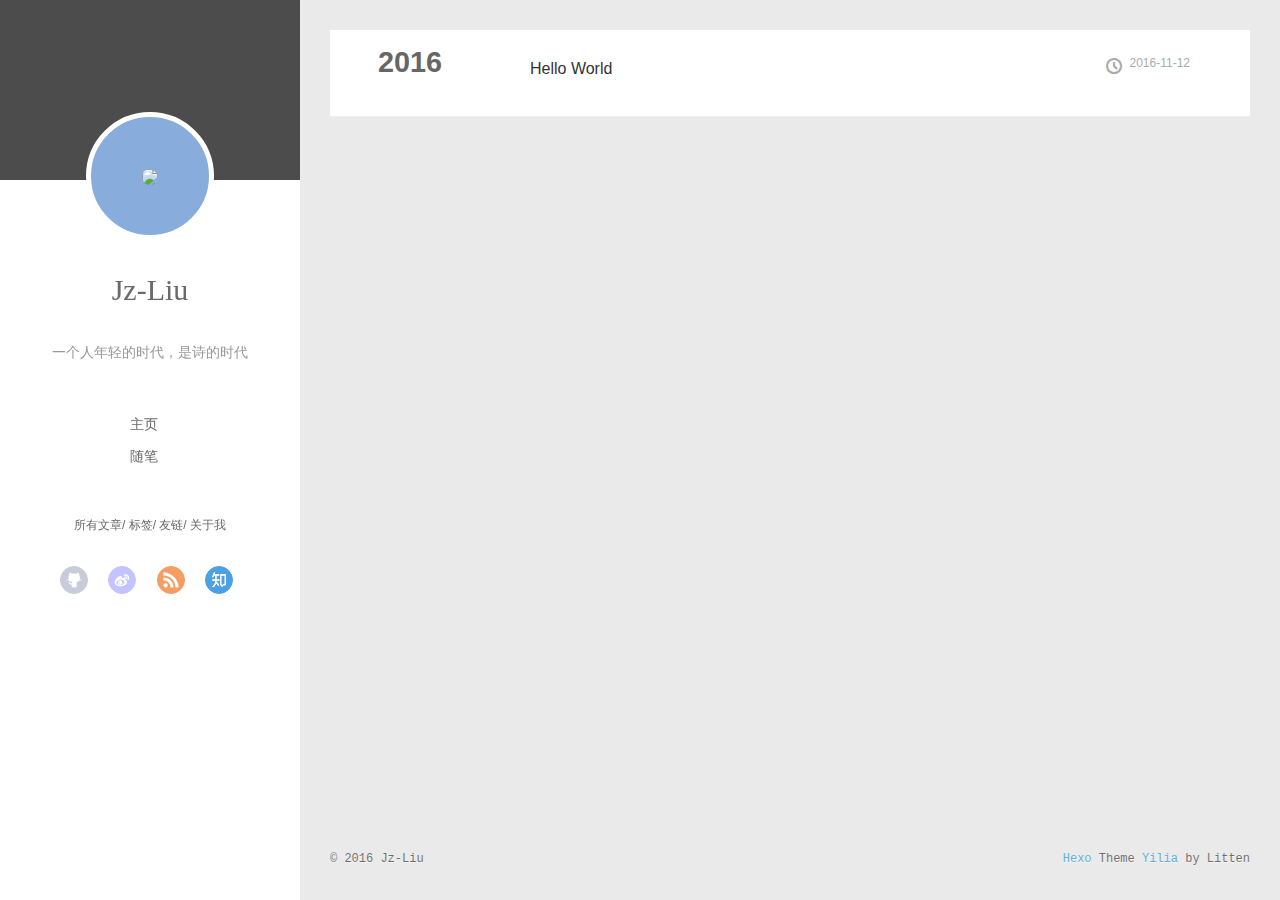
==== commit 31aa0e4e: "Site updated: 2016-11-25 19:49:57" ====
--- a/archives/index.html
+++ b/archives/index.html
@@ -1,653 +1,355 @@
 <!DOCTYPE html>
 <html>
-    <head>
-    <!-- Title -->
-    
-    <title>
-        archive_a | Liu
-    </title>
-    
-    <!-- Favicons -->
-    <link rel="icon shortcut" type="image/ico" href="/img/favicon.png">
-    <link rel="icon" sizes="192x192" href="/img/favicon.png">
-    <link rel="apple-touch-icon" href="/img/favicon.png">
-    
-    <!-- Meta & INfo -->
-    <meta charset="utf-8">
-    <meta http-equiv="X-UA-Compatible">
-    <meta name="viewport" content="width=device-width, initial-scale=1">
-    <meta name="theme-color" content="#039BE5">
-    <meta name="author" content="Jz-Liu">
-    <meta name="description" content="前端路上的小白">
-    <meta name="keywords" content="null">
-    
-    <!--iOS -->
-    <meta name="viewport" content="width=device-width, initial-scale=1, user-scalable=no">
-    <meta name="apple-mobile-web-app-title" content="Title">
-    <meta name="apple-mobile-web-app-capable" content="yes">
-    <meta name="apple-mobile-web-app-status-bar-style" content="black">
-    <meta name="HandheldFriendly" content="True">
-    <meta name="MobileOptimized" content="480">
-    
-    <!-- Add to homescreen for Chrome on Android -->
-    <meta name="mobile-web-app-capable" content="yes">
-    
-    <!-- Add to homescreen for Safari on iOS -->
-    <meta name="apple-mobile-web-app-capable" content="yes">
-    <meta name="apple-mobile-web-app-status-bar-style" content="black">
-    <meta name="apple-mobile-web-app-title" content="Liu">
-    
-    <!-- The Open Graph protocol -->
-    <meta property="og:url" content="http://yoursite.com">
-    <meta property="og:type" content="blog">
-    <meta property="og:title" content="archive_a | Liu">
-    <meta property="og:description" content="前端路上的小白">
-    
-     <!--[if lte IE 9]>
-        <link rel="stylesheet" href="/css/ie-blocker.css">
+<head>
+  <meta charset="utf-8">
+  
+  <meta name="renderer" content="webkit">
+  <meta http-equiv="X-UA-Compatible" content="IE=edge" >
+  <link rel="dns-prefetch" href="http://yoursite.com">
+  <title>Archives | Liu</title>
+  <meta name="viewport" content="width=device-width, initial-scale=1, maximum-scale=1">
+  <meta name="description" content="前端路上的小白">
+<meta property="og:type" content="website">
+<meta property="og:title" content="Liu">
+<meta property="og:url" content="http://yoursite.com/archives/index.html">
+<meta property="og:site_name" content="Liu">
+<meta property="og:description" content="前端路上的小白">
+<meta name="twitter:card" content="summary">
+<meta name="twitter:title" content="Liu">
+<meta name="twitter:description" content="前端路上的小白">
+  
+    <link rel="alternative" href="/atom.xml" title="Liu" type="application/atom+xml">
+  
+  
+    <link rel="icon" href="/favicon.png">
+  
+  <link rel="stylesheet" href="/main.css">
+  
+
+</head>
+
+<body>
+  <div id="container">
+    <div class="left-col">
+      <div class="overlay"></div>
+<div class="intrude-less">
+	<header id="header" class="inner">
+		<a href="/" class="profilepic">
+			
+			<img src="null" class="js-avatar">
+			
+		</a>
+
+		<hgroup>
+		  <h1 class="header-author"><a href="/">Jz-Liu</a></h1>
+		</hgroup>
+
+		
+		<p class="header-subtitle">一个人年轻的时代，是诗的时代</p>
+		
+
+		<nav class="header-menu">
+			<ul>
+			
+				<li><a href="/">主页</a></li>
+	        
+				<li><a href="/tags/随笔">随笔</a></li>
+	        
+			</ul>
+		</nav>
+		<nav class="header-smart-menu">
+	        
+    		
+    			
+    			<a class="js-smart-menu" data-idx="0" href="javascript:void(0)">所有文章</a>
+    			
+    			
+            
+    			
+    			<a class="js-smart-menu" data-idx="1" href="javascript:void(0)">标签</a>
+    			
+    			
+            
+    			
+    			<a class="js-smart-menu" data-idx="2" href="javascript:void(0)">友链</a>
+    			
+    			
+            
+    			
+    			<a class="js-smart-menu" data-idx="3" href="javascript:void(0)">关于我</a>
+    			
+    			
+            
+		</nav>
+		<nav class="header-nav">
+			<div class="social">
+				
+					<a class="github" target="_blank" href="#" title="github">github</a>
+		        
+					<a class="weibo" target="_blank" href="#" title="weibo">weibo</a>
+		        
+					<a class="rss" target="_blank" href="#" title="rss">rss</a>
+		        
+					<a class="zhihu" target="_blank" href="#" title="zhihu">zhihu</a>
+		        
+			</div>
+		</nav>
+	</header>		
+</div>
+
+    </div>
+    <div class="mid-col">
+      <nav id="mobile-nav">
+  	<div class="overlay">
+  		<div class="slider-trigger"><i class="icon-list"></i></div>
+  		<h1 class="header-author js-mobile-header hide">Jz-Liu</h1>
+  	</div>
+	<div class="intrude-less">
+		<header id="header" class="inner">
+			<div class="profilepic">
+				
+					<img src="null" class="js-avatar">
+				
+			</div>
+			<hgroup>
+			  <h1 class="header-author">Jz-Liu</h1>
+			</hgroup>
+			
+			<p class="header-subtitle">一个人年轻的时代，是诗的时代</p>
+			
+			<nav class="header-menu">
+				<ul>
+				
+					<li><a href="/">主页</a></li>
+		        
+					<li><a href="/tags/随笔">随笔</a></li>
+		        
+				</ul>
+			</nav>
+			<nav class="header-nav">
+				<div class="social">
+					
+						<a class="github" target="_blank" href="#" title="github">github</a>
+			        
+						<a class="weibo" target="_blank" href="#" title="weibo">weibo</a>
+			        
+						<a class="rss" target="_blank" href="#" title="rss">rss</a>
+			        
+						<a class="zhihu" target="_blank" href="#" title="zhihu">zhihu</a>
+			        
+				</div>
+			</nav>
+		</header>				
+	</div>
+</nav>
+
+      <div class="body-wrap">
         
-        
-            <script src="/js/ie-blocker.en.js"></script>
-        
-    <![endif]-->
-    
-    <!-- Import CSS -->
-    <link rel="stylesheet" href="/css/material.min.css">
-    <link rel="stylesheet" href="/css/style.min.css">
-    <!-- Config CSS -->
-
-<!-- Theme Background -->
-
-    <style>
-        body{
-            background-color: #F5F5F5
-        }
-		
-        #scheme-Paradox .material-layout .something-else .mdl-card__supporting-text{
-            background-color: #fff;
-        }
-		
-        #scheme-Paradox .MD-burger-layer {
-            background-color: #666;
-        }
-		
-        #scheme-Paradox .material-back{
-            color: #666;
-        }
-		
-        .material-layout .material-post>.material-nav,
-		.material-layout .material-index>.material-nav,
-        .material-nav a,
-        #scheme-Paradox .material-post_container .material-back{
-            color: #666;
-        }
-    </style>
-
-
-
-
-<!-- Fade Effect -->
-
-    <style>
-        .fade {
-            transition: all 800ms linear;
-            -webkit-transform: translate3d(0,0,0);
-            -moz-transform: translate3d(0,0,0);
-            -ms-transform: translate3d(0,0,0);
-            -o-transform: translate3d(0,0,0);
-            transform: translate3d(0,0,0);
-            opacity: 1;
-        }
-
-        .fade.out{
-            opacity: 0;
-        }
-    </style>
-
-
-<!-- Other Styles -->
-<style>
-	body, html{
-		font-family: Roboto, "Helvetica Neue", Helvetica, "PingFang SC", "Hiragino Sans GB", "Microsoft YaHei", "微软雅黑", Arial, sans-serif;
+  
+  
+    
+    
+      
+      
+      <section class="archives-wrap">
+        <div class="archive-year-wrap">
+          <a href="/archives/2016" class="archive-year">2016</a>
+        </div>
+        <div class="archives">
+    
+    <article class="archive-article archive-type-post">
+  <div class="archive-article-inner">
+    <header class="archive-article-header">
+      	<div class="article-meta">
+	      	<a href="/2016/11/12/hello-world/" class="archive-article-date">
+  	<time datetime="2016-11-12T03:28:35.452Z" itemprop="datePublished"><i class="icon-clock"></i>2016-11-12</time>
+</a>
+        </div>
+    	 
+  
+    <h1 itemprop="name">
+      <a class="archive-article-title" href="/2016/11/12/hello-world/">Hello World</a>
+    </h1>
+  
+
+        <div class="article-info info-on-right">
+          
+          
+
+        </div>
+        <div class="clearfix"></div>
+    </header>
+  </div>
+</article>
+  
+  
+    </div></section>
+  
+
+    
+
+
+      </div>
+      <footer id="footer">
+  <div class="outer">
+    <div id="footer-info">
+    	<div class="footer-left">
+    		&copy; 2016 Jz-Liu
+    	</div>
+      	<div class="footer-right">
+      		<a href="http://hexo.io/" target="_blank">Hexo</a>  Theme <a href="https://github.com/litten/hexo-theme-yilia" target="_blank">Yilia</a> by Litten
+      	</div>
+    </div>
+  </div>
+</footer>
+    </div>
+    <script>
+	var yiliaConfig = {
+		fancybox: true,
+		mathjax: false,
+		animate: true,
+		isHome: false,
+		isPost: false,
+		isArchive: true,
+		isTag: false,
+		isCategory: false,
+		open_in_new: false,
+		root: "/",
+		innerArchive: true
 	}
-	
-    a{
-        color: #039BE5
-    }
-    
-    .mdl-card__media,
-    #search-label,
-    #search-form-label:after,
-    #scheme-Paradox .hot_tags-count,
-    #scheme-Paradox .sidebar_archives-count,
-    #scheme-Paradox .sidebar-colored .sidebar-header,
-    #scheme-Paradox .sidebar-colored .sidebar-badge{
-        background-color: #039BE5 !important
-    }
-    
-	/* Sidebar User Drop Down Menu Text Color */
-	#scheme-Paradox .sidebar-colored .sidebar-nav>.dropdown>.dropdown-menu>li>a:hover,
-    #scheme-Paradox .sidebar-colored .sidebar-nav>.dropdown>.dropdown-menu>li>a:focus{
-        color: #039BE5 !important
-    }
-    
-    #post_entry-right-info,
-    .sidebar-colored .sidebar-nav li:hover > a,
-    .sidebar-colored .sidebar-nav li:hover > a i,
-    .sidebar-colored .sidebar-nav li > a:hover,
-    .sidebar-colored .sidebar-nav li > a:hover i,
-    .sidebar-colored .sidebar-nav li > a:focus i,
-    .sidebar-colored .sidebar-nav > .open > a,
-    .sidebar-colored .sidebar-nav > .open > a:hover,
-    .sidebar-colored .sidebar-nav > .open > a:focus,
-    #ds-reset #ds-ctx .ds-ctx-entry .ds-ctx-head a{
-        color: #039BE5 !important
-    }
-    
-    .toTop{
-        background: #00BCD4 !important
-    }
-</style>
-	<script src="/js/jquery.min.js"></script>
-	
-	<!-- UC Browser Compatible-->
-	<script>
-		var agent = navigator.userAgent.toLowerCase();
-		if(agent.indexOf('ucbrowser')>0) {
-			document.write('<link rel="stylesheet" href="/css/uc.css">');
-		   alert('由于 UC 浏览器使用极旧的内核，而本网站使用了一些新的特性。\n为了您能更好的浏览，推荐使用 Chrome 或 Firefox 浏览器。');
-		}
-	</script>
-    
-    <!-- Custom Head -->
-    
-</head>
-	
-	
-
-    <body id="scheme-Paradox">
-
-		
-        <div class="material-layout  mdl-js-layout has-drawer is-upgraded">
-				
-			
-			
-            <!-- Main Container -->
-            <main class="material-layout__content" id="main">
-				
-                <!-- Top Anchor -->
-                <div id="top"></div>
-				
-				
-                <!-- Hamburger Button -->
-                <button class="MD-burger-icon sidebar-toggle">
-                    <span class="MD-burger-layer"></span>
-                </button>
-				
-				
-                <!-- Index Module -->
-<div class="material-index mdl-grid">
-	
-		<!-- Paradox Header -->
-		<!-- Daily pic -->
-<div class="mdl-card daily-pic mdl-cell mdl-cell--8-col index-top-block">
-    
-    <!-- Pic & Slogan -->
-    <div class="mdl-card__media mdl-color-text--grey-50" style="background-image:url(/img/daily_pic.png)">
-        <p class="index-top-block-slogan"><a href="#">Hi, nice to meet you</a></p>
+</script>
+
+<script src="/./main.js"></script>
+
+
+    
+<div class="tools-col">
+  <ul class="btn-wrap">
+    
+      <li class="chose" data-hook="tools-section-all"><span class="text">全部</span><i class="icon-book"></i></li>
+    
+    
+      <li data-hook="tools-section-tag"><span class="text">标签</span><i class="icon-price-tags"></i></li>
+    
+    
+      <li data-hook="tools-section-friends"><span class="text">友链</span><i class="icon-link"></i></li>
+    
+    
+      <li data-hook="tools-section-me"><span class="text">我</span><i class="icon-smile"></i></li>
+    
+  </ul>
+  <div class="tools-wrap">
+    
+    	<section class="tools-section tools-section-all chose">
+    	</section>
+    
+
+    
+    	<section class="tools-section tools-section-tag">
+    			<div class="widget tagcloud" id="js-tagcloud">
+    				
+    			</div>
+    	</section>
+    
+
+    
+    	<section class="tools-section tools-section-friends">
+  		
+  			<div class="friends-wrap" id="js-friends">
+  			
+  	          <a target="_blank" class="main-nav-link switch-friends-link" href="http://localhost:4000/">友情链接1</a>
+  	        
+  	          <a target="_blank" class="main-nav-link switch-friends-link" href="http://localhost:4000/">友情链接2</a>
+  	        
+  	          <a target="_blank" class="main-nav-link switch-friends-link" href="http://localhost:4000/">友情链接3</a>
+  	        
+  	          <a target="_blank" class="main-nav-link switch-friends-link" href="http://localhost:4000/">友情链接4</a>
+  	        
+  	          <a target="_blank" class="main-nav-link switch-friends-link" href="http://localhost:4000/">友情链接5</a>
+  	        
+  	          <a target="_blank" class="main-nav-link switch-friends-link" href="http://localhost:4000/">友情链接6</a>
+  	        
+  	        </div>
+  		
+    	</section>
+    
+
+    
+    	<section class="tools-section tools-section-me">
+  	  	
+  	  		<div class="aboutme-wrap" id="js-aboutme">很惭愧&lt;br&gt;&lt;br&gt;只做了一点微小的工作&lt;br&gt;谢谢大家</div>
+  	  	
+    	</section>
+    
+  </div>
+  
+</div>
+    <!-- Root element of PhotoSwipe. Must have class pswp. -->
+<div class="pswp" tabindex="-1" role="dialog" aria-hidden="true">
+
+    <!-- Background of PhotoSwipe. 
+         It's a separate element as animating opacity is faster than rgba(). -->
+    <div class="pswp__bg"></div>
+
+    <!-- Slides wrapper with overflow:hidden. -->
+    <div class="pswp__scroll-wrap">
+
+        <!-- Container that holds slides. 
+            PhotoSwipe keeps only 3 of them in the DOM to save memory.
+            Don't modify these 3 pswp__item elements, data is added later on. -->
+        <div class="pswp__container">
+            <div class="pswp__item"></div>
+            <div class="pswp__item"></div>
+            <div class="pswp__item"></div>
+        </div>
+
+        <!-- Default (PhotoSwipeUI_Default) interface on top of sliding area. Can be changed. -->
+        <div class="pswp__ui pswp__ui--hidden">
+
+            <div class="pswp__top-bar">
+
+                <!--  Controls are self-explanatory. Order can be changed. -->
+
+                <div class="pswp__counter"></div>
+
+                <button class="pswp__button pswp__button--close" title="Close (Esc)"></button>
+
+                <button class="pswp__button pswp__button--share" style="display:none" title="Share"></button>
+
+                <button class="pswp__button pswp__button--fs" title="Toggle fullscreen"></button>
+
+                <button class="pswp__button pswp__button--zoom" title="Zoom in/out"></button>
+
+                <!-- Preloader demo http://codepen.io/dimsemenov/pen/yyBWoR -->
+                <!-- element will get class pswp__preloader--active when preloader is running -->
+                <div class="pswp__preloader">
+                    <div class="pswp__preloader__icn">
+                      <div class="pswp__preloader__cut">
+                        <div class="pswp__preloader__donut"></div>
+                      </div>
+                    </div>
+                </div>
+            </div>
+
+            <div class="pswp__share-modal pswp__share-modal--hidden pswp__single-tap">
+                <div class="pswp__share-tooltip"></div> 
+            </div>
+
+            <button class="pswp__button pswp__button--arrow--left" title="Previous (arrow left)">
+            </button>
+
+            <button class="pswp__button pswp__button--arrow--right" title="Next (arrow right)">
+            </button>
+
+            <div class="pswp__caption">
+                <div class="pswp__caption__center"></div>
+            </div>
+
+        </div>
+
     </div>
 
-    <!-- Avatar & Name -->
-    <div class="mdl-card__supporting-text meta mdl-color-text--grey-600">
-        <!-- Author Avatar -->
-        <div id="author-avatar">
-            <img src="/img/avatar.png" width="32px" height="32px" alt="avatar">
-        </div>
-        <div>
-            <strong>Jz-Liu</strong>
-        </div>
-    </div>
 </div>
-
-		<!-- Blog info -->
-<div class="mdl-card something-else mdl-cell mdl-cell--8-col mdl-cell--4-col-desktop index-top-block">
-	
-    <!-- Search -->
-	
-	<!-- Google -->
-	<div class="mdl-textfield mdl-js-textfield mdl-textfield--expandable" method="post" action="">
-		<label id="search-label" class="mdl-button mdl-js-ripple-effect mdl-js-button mdl-button--fab mdl-color--accent mdl-shadow--4dp" for="search">
-			<i class="material-icons mdl-color-text--white" role="presentation">search</i>
-		</label>
-
-		<form id="search-form" method="get" action="//google.com/search" accept-charset="UTF-8" class="mdl-textfield__expandable-holder" target="_blank">
-			<input class="mdl-textfield__input search-input" type="search" name="q" id="search" placeholder="">
-			<label id="search-form-label" class="mdl-textfield__label" for="search"></label>
-			
-			<input type="hidden" name="sitesearch" value="http://yoursite.com">
-		</form>
-	</div>
-
-
-
-
-
-
-    <!-- LOGO -->
-    <div class="something-else-logo mdl-color--white mdl-color-text--grey-600">
-        <a href="null">
-            <img src="/img/logo.png" alt="logo" />
-        </a>
-    </div>
-
-    <!-- Infomation -->
-    <div class="mdl-card__supporting-text meta meta--fill mdl-color-text--grey-600">
-        <!-- Blog Title -->
-        <div>
-            <strong>Liu</strong>
-        </div>
-        <div class="section-spacer"></div>
-        
-        <!-- Pages -->
-        <button id="show-pages-button" class="mdl-button mdl-js-button mdl-js-ripple-effect mdl-button--icon">
-            <i class="material-icons" role="presentation">view_carousel</i>
-            <span class="visuallyhidden">Pages</span>
-        </button>
-        <ul class="mdl-menu mdl-js-menu mdl-menu--bottom-right" for="show-pages-button">
-            
-        </ul>
-        
-        <!-- Menu -->
-        <button id="menubtn" class="mdl-button mdl-js-button mdl-js-ripple-effect mdl-button--icon">
-            <i class="material-icons" role="presentation">more_vert</i>
-            <span class="visuallyhidden">show menu</span>
-        </button>
-        <ul class="mdl-menu mdl-js-menu mdl-menu--bottom-right" for="menubtn">
-            
-            <a class="index_share-link" href="null">
-                <li class="mdl-menu__item mdl-js-ripple-effect">
-                    مقالات RSS
-                </li>
-            </a>
-            <a class="index_share-link" href="https://twitter.com/intent/tweet?text=Liu&url=http://yoursite.com/&via=Jz-Liu" target="_blank">
-                <li class="mdl-menu__item mdl-js-ripple-effect">
-                    شارك على Twitter
-                </li>
-            </a>
-            <a class="index_share-link" href="https://plus.google.com/share?url=http://yoursite.com/" target="_blank">
-                <li class="mdl-menu__item mdl-js-ripple-effect">
-                    شارك على Google+
-                </li>
-            </a>
-            <a class="index_share-link" href="http://service.weibo.com/share/share.php?appkey=&title=Liu&url=http://yoursite.com/&pic=&searchPic=false&style=simple" target="_blank">
-                <li class="mdl-menu__item mdl-js-ripple-effect">
-                    شارك على Weibo
-                </li>
-            </a>
-        </ul>
-    </div>
-</div>
-
-	
-    
-    
-		
-			<!-- Paradox Thumbnail -->
-        	<div class="post_entry-module mdl-card mdl-cell mdl-cell--12-col fade out">
-    
-    <!-- Post Thumbnail -->
-	
-		
-			<!-- Random Thumbnail -->
-			<div class="post_thumbnail-random mdl-card__media mdl-color-text--grey-50">
-		
-	
-				
-		<!-- Post Title -->
-		<p class="article-headline-p"><a href="/2016/11/12/hello-world/">Hello World</a></p>
-	</div>
-
-    <!-- Post Excerpt -->
-    <div class="mdl-color-text--grey-600 mdl-card__supporting-text post_entry-content">
-        
-          Welcome to Hexo
-        
-        &nbsp;&nbsp;&nbsp;
-        <span>
-            <a href="/2016/11/12/hello-world/" target="_self">واصل القراءة</a>
-        </span>
-    </div>
-    <!-- Post_entry Info-->
-    <div id="post_entry-info">
-        <div id="post_entry-left-info" class="mdl-card__supporting-text meta mdl-color-text--grey-600 ">
-            <!-- Author Avatar -->
-            <div id="author-avatar">
-                <img src="/img/avatar.png" width="44px" height="44px" alt="Jz-Liu's avatar">
-            </div>
-            <div>
-                <strong>Jz-Liu</strong>
-                <span>Nov 12, 2016</span>
-            </div>
-        </div>
-        <div id="post_entry-right-info">
-            <!-- Category -->
-            <span class="post_entry-category">
-                
-            </span>
-            
-            
-            
-            <!-- Post Views -->
-            <span class="post_entry-views">
-                
-            </span>
-        </div>
-    </div>
-            
-</div>
-
-		
-		
-    
-    
-	
-		<script>
-    
-    var randomNum;
-    
-    var locatePost = $(".something-else").next();
-    for(var i=0; i < 10; i++){
-        
-        randomNum = Math.floor(Math.random() * 5 + 1);
-        
-        locatePost.children(".post_thumbnail-random").attr('id', 'random_thumbnail-'+randomNum);
-        locatePost.children(".post_thumbnail-random").css('background-image', 'url(' + '/img/random/' + randomNum + '.png' + ')')
-        
-        locatePost = locatePost.next();
-    }
-    
-</script>
-
-	
-
-</div>
-
-				
-				
-					<!-- Overlay For Active Sidebar -->
-<div class="sidebar-overlay "></div>
-
-<!-- Material sidebar -->
-<aside id="sidebar" class="sidebar sidebar-colored  sidebar-fixed-left" role="navigation">
-	<div id="sidebar-main">
-	    <!-- Sidebar Header -->
-		<div class="sidebar-header header-cover" style="background-image: url(/img/sidebar_header.png);">
-    <!-- Top bar -->
-    <div class="top-bar"></div>
-
-    <!-- Sidebar toggle button -->
-    <button type="button" class="sidebar-toggle mdl-button mdl-js-button mdl-js-ripple-effect mdl-button--icon" style="display: initial;" data-upgraded=",MaterialButton,MaterialRipple">
-    <i class="material-icons">clear_all</i>
-    <span class="mdl-button__ripple-container"><span class="mdl-ripple"></span></span></button>
-
-    <!-- Sidebar Avatar -->
-    <div class="sidebar-image">
-        <img src="/img/avatar.png" alt="Jz-Liu's avatar">
-    </div>
-
-    <!-- Sidebar Email -->
-    <a data-toggle="dropdown" class="sidebar-brand" href="#settings-dropdown">
-        youremail@email.com
-        <b class="caret"></b>
-    </a>
-</div>
-
-		<!-- Sidebar Navigation  -->
-		<ul class="nav sidebar-nav">
-    <!-- User dropdown  -->
-    <li class="dropdown">
-        <ul id="settings-dropdown" class="dropdown-menu">
-			
-                <li>
-                    <a href="#" target="_blank" title="Email Me">
-						<i class="material-icons sidebar-material-icons sidebar-indent-left1pc-element">email</i>
-                        Email Me
-                    </a>
-                </li>
-            
-        </ul>
-    </li>
-
-    <!-- Homepage -->
-    <li id="sidebar-first-li">
-        <a href="/" target="_self">
-            <i class="material-icons sidebar-material-icons">home</i>
-             الرئيسية
-        </a>
-    </li>
-
-    <!-- I'm Feeling Lucky -->
-<!--
-    <li class="dropdown">
-        <a href="" target="_self">
-            <i class="material-icons sidebar-material-icons">explore</i>
-             sidebar.imlucky
-        </a>
-    </li>
--->
-
-	
-    <!-- Archives  -->
-    <li class="dropdown">
-        <a href="#" class="ripple-effect dropdown-toggle" data-toggle="dropdown">
-            <i class="material-icons sidebar-material-icons">inbox</i>
-             أرشيف
-            <b class="caret"></b>
-        </a>
-        <ul class="dropdown-menu">
-            <li>
-            <a class="sidebar_archives-link" href="/archives/2016/11/">November 2016<span class="sidebar_archives-count">1</span></a>
-        </ul>
-    </li>
-
-    <!-- Divider -->
-    <li class="divider"></li>
-
-
-    <!-- Pages  -->
-	
-
-    <!-- Article Numebr  -->
-    <li>
-        <a href="#">
-             رقم المقالة
-             <span class="sidebar-badge">1</span>
-        </a>
-    </li>
-</ul>
-
-		<!-- Sidebar Divider -->
-		<div class="sidebar-divider"></div>
-
-		<!-- Sidebar Footer -->
-		<!-- 
-I'm glad you use this theme, the development is no so easy, I hope you can keep the copyright, I will thank you so much.
-If you still want to delete the copyrights, could you still retain the first one? Which namely "Theme Material"
-It will not impact the appearance and can give developers a lot of support :)
-
-很高兴您使用并喜欢该主题，开发不易 十分谢谢与希望您可以保留一下版权声明。
-如果您仍然想删除的话 能否只保留第一项呢？即 "Theme Material"
-它不会影响美观并可以给开发者很大的支持。 :) 
--->
-
-<!-- Theme Material -->
-<a href="https://github.com/viosey/hexo-theme-material"  class="sidebar-footer-text-a" target="_blank">
-	<div class="sidebar-text mdl-button mdl-js-button mdl-js-ripple-effect sidebar-footer-text-div" data-upgraded=",MaterialButton,MaterialRipple">
-		سمة - Material
-		<span class="sidebar-badge badge-circle">i</span>
-	</div>
-</a>
-
-<!-- Help & Support -->
-<!--
-<a href="mailto:hiviosey@gmail.com" class="sidebar-footer-text-a">
-    <div class="sidebar-text mdl-button mdl-js-button mdl-js-ripple-effect sidebar-footer-text-div" data-upgraded=",MaterialButton,MaterialRipple">
-		sidebar.help
-		<span class="mdl-button__ripple-container">
-			<span class="mdl-ripple"></span>
-		</span>
-	</div>
-</a>
--->
-
-<!-- Feedback -->
-<!--
-<a href="https://github.com/viosey/hexo-theme-material/issues" target="_blank" class="sidebar-footer-text-a">
-    <div class="sidebar-text mdl-button mdl-js-button mdl-js-ripple-effect sidebar-footer-text-div" data-upgraded=",MaterialButton,MaterialRipple">
-         sidebar.feedback
-                    <span class="mdl-button__ripple-container"><span class="mdl-ripple"></span></span></div>
-</a>
--->
-
-<!-- Abount Theme -->
-<!--
-<a href="https://blog.viosey.com/index.php/Material.html" target="_blank" class="sidebar-footer-text-a">
-    <div class="sidebar-text mdl-button mdl-js-button mdl-js-ripple-effect sidebar-footer-text-div" data-upgraded=",MaterialButton,MaterialRipple">
-         sidebar.about_theme
-        <span class="mdl-button__ripple-container"><span class="mdl-ripple"></span></span></div>
-</a>-->
-
-	</div>
-    
-    <!-- Sidebar Sponsor -->
-    
-
-
-</aside>
-
-				
-				
-				
-					<!-- Footer Top Button -->
-					<div class="toTop-wrap">
-    <a href="#top" class="toTop">
-        <i class="material-icons footer_top-i">expand_less</i>
-    </a>
-</div>
-				
-				
-				<!--Footer-->
-<footer class="mdl-mini-footer" id="bottom">
-	
-	
-		<!-- Paradox Footer Left Section -->
-		<div class="mdl-mini-footer--left-section sns-list">
-    <!-- Twitter -->
-    
-    <a href="https://twitter.com/twitter" target="view_window"><button class="mdl-mini-footer--social-btn social-btn" style="background-image: url(/img/footer/footer_ico-twitter.png);">
-        <span class="visuallyhidden">Twitter</span>
-    </button></a>
-    
-    
-    <!-- Facebook -->
-    
-    <a href="https://www.facebook.com/facebook" target="view_window"><button class="mdl-mini-footer--social-btn social-btn" style="background-image: url(/img/footer/footer_ico-facebook.png);">
-        <span class="visuallyhidden">Facebook</span>
-    </button></a>
-    
-    
-    <!-- Google + -->
-    
-    <a href="https://www.google.com/" target="view_window"><button class="mdl-mini-footer--social-btn social-btn" style="background-image: url(/img/footer/footer_ico-gplus.png);">
-        <span class="visuallyhidden">Google Plus</span>
-    </button></a>
-    
-    
-    <!-- Weibo -->
-    
-    
-    
-    <!-- Instagram -->
-    
-    
-    
-    <!-- Tumblr -->
-    
-    
-    
-    <!-- Github -->
-    
-    
-</div>
-
-
-		<!--Copyright-->
-		<div id="copyright">Copyright&nbsp;©&nbsp;<script type="text/javascript">var fd = new Date();document.write(fd.getFullYear());</script>&nbsp;Liu</div>
-
-		<!-- Paradox Footer Right Section -->
-
-		<!-- 
-		I'm glad you use this theme, the development is no so easy, I hope you can keep the copyright.
-		It will not impact the appearance and can give developers a lot of support :)
-
-		很高兴您使用该主题，开发不易，希望您可以保留一下版权声明。
-		它不会影响美观并可以给开发者很大的支持。 :) 
-		-->
-
-		<div class="mdl-mini-footer--right-section">
-			<div>
-				<div class="footer-develop-div">Powered by <a href="https://hexo.io" target="_blank" class="footer-develop-a">Hexo</a></div>
-				<div class="footer-develop-div">Theme - <a href="https://github.com/viosey/hexo-theme-material" target="_blank" class="footer-develop-a">Material</a></div>
-			</div>
-		</div>
-	
-    
-</footer>
-                
-				<!-- Import File -->
-<script src="/js/js.min.js"></script>
-<script src="/js/nprogress.js"></script>
-
-<script type="text/javascript">
-    NProgress.configure({
-        showSpinner: true
-    });
-    NProgress.start();
-    
-    $('#nprogress .bar').css({
-        'background': '#FF4081'
-    });
-    $('#nprogress .peg').css({
-        'box-shadow': '0 0 10px #FF4081, 0 0 15px #FF4081'
-    });
-    $('#nprogress .spinner-icon').css({
-        'border-top-color': '#FF4081',
-        'border-left-color': '#FF4081'
-    });
-    
-    setTimeout(function() {
-        NProgress.done();
-        $('.fade').removeClass('out');
-    }, 800);
-</script>
-
-
-
-
-
-
-
-
-
-
-
-
-
-
-            </main>
-        </div>
-		
-    </body>
-		
-	
-</html>
+  </div>
+</body>
+</html>--- a/main.css
+++ b/main.css
@@ -0,0 +1 @@
+.clearfix:after,.clearfix:before{content:"";display:table}.clearfix:after{clear:both}body.archive-inner .archive-article-inner h1{overflow:hidden;white-space:nowrap;text-overflow:ellipsis}.tools-col,body.archive-inner{box-shadow:inset 0 0 32px 9px #4d4d4d}.mid-col,.tools-col,.tools-col .btn-wrap,.tools-col .btn-wrap li,.tools-col .btn-wrap li .text{-webkit-transition:all .2s ease-in;transition:all .2s ease-in;-ms-transition:all .2s ease-in}.tools-col,body.archive-inner,body.archive-inner #container,body.archive-inner .mid-col{background:url([data-uri]) repeat #5d5d5d}html{-ms-text-size-adjust:100%;-webkit-text-size-adjust:100%;-webkit-tap-highlight-color:transparent;height:100%}body{margin:0;font-size:14px;font-family:Helvetica Neue,Helvetica,STHeiTi,Arial,sans-serif;line-height:1.5;color:#333;background-color:#fff;min-height:100%}article,aside,details,figcaption,figure,footer,header,hgroup,main,menu,nav,section,summary{display:block}audio,canvas,progress,video{display:inline-block}audio:not([controls]){display:none;height:0}progress{vertical-align:baseline}[hidden],template{display:none}a{background:transparent;text-decoration:none;color:#08c}a:active{outline:0}abbr[title]{border-bottom:1px dotted}b,strong{font-weight:700}dfn{font-style:italic}mark{background:#ff0;color:#000}small{font-size:80%}sub,sup{font-size:75%;line-height:0;position:relative;vertical-align:baseline}sup{top:-.5em}sub{bottom:-.25em}img{border:0;vertical-align:middle;max-width:100%}svg:not(:root){overflow:hidden}pre{overflow:auto;white-space:pre;white-space:pre-wrap;word-wrap:break-word}code,kbd,pre,samp{font-family:monospace,monospace;font-size:1em}button,input,optgroup,select,textarea{color:inherit;font:inherit;margin:0;vertical-align:middle}button,input,select{overflow:visible}button,select{text-transform:none}button,html input[type=button],input[type=reset],input[type=submit]{-webkit-appearance:button;cursor:pointer}[disabled]{cursor:default}button::-moz-focus-inner,input::-moz-focus-inner{border:0;padding:0}input{line-height:normal}input[type=checkbox],input[type=radio]{box-sizing:border-box;padding:0}input[type=number]::-webkit-inner-spin-button,input[type=number]::-webkit-outer-spin-button{height:auto}input[type=search]{-webkit-appearance:textfield;box-sizing:border-box}input[type=search]::-webkit-search-cancel-button,input[type=search]::-webkit-search-decoration{-webkit-appearance:none}fieldset{border:1px solid silver;margin:0 2px;padding:.35em .625em .75em}legend{border:0;padding:0}textarea{overflow:auto;resize:vertical;vertical-align:top}optgroup{font-weight:700}button,input,select,textarea{outline:0}input,textarea{-webkit-user-modify:read-write-plaintext-only}input::-ms-clear,input::-ms-reveal{display:none}input::-moz-placeholder,textarea::-moz-placeholder{color:#999}input:-ms-input-placeholder,textarea:-ms-input-placeholder{color:#999}input::-webkit-input-placeholder,textarea::-webkit-input-placeholder{color:#999}.placeholder{color:#999}table{border-collapse:collapse;border-spacing:0}td,th{padding:0}blockquote,figure,form,h1,h2,h3,h4,h5,h6,p{margin:0}dd,dl,li,ol,ul{margin:0;padding:0}ol,ul{list-style:none outside none}h1,h2,h3{line-height:2;font-weight:400}h1{font-size:18px}h2{font-size:16px}h3{font-size:14px}i{font-style:normal}*{box-sizing:border-box}@font-face{font-family:icomoon;src:url(/fonts/icomoon.eot);src:url(/fonts/icomoon.eot#iefix) format("embedded-opentype"),url(/fonts/icomoon.ttf) format("truetype"),url(/fonts/icomoon.woff) format("woff"),url(/fonts/icomoon.svg#icomoon) format("svg");font-weight:400;font-style:normal}[class*=" icon-"],[class^=icon-]{font-family:icomoon!important;speak:none;font-style:normal;font-weight:400;font-variant:normal;text-transform:none;line-height:1;-webkit-font-smoothing:antialiased;-moz-osx-font-smoothing:grayscale}.icon-home:before{content:"\E900"}.icon-newspaper:before{content:"\E904"}.icon-pencil:before{content:"\E905"}.icon-image:before{content:"\E90D"}.icon-camera:before{content:"\E90F"}.icon-headphones:before{content:"\E910"}.icon-film:before{content:"\E913"}.icon-pacman:before{content:"\E916"}.icon-book:before{content:"\E91F"}.icon-file-text:before{content:"\E922"}.icon-price-tags:before{content:"\E936"}.icon-clock:before{content:"\E94E"}.icon-alarm:before{content:"\E950"}.icon-display:before{content:"\E956"}.icon-mobile:before{content:"\E958"}.icon-undo2:before{content:"\E967"}.icon-bubble2:before{content:"\E96E"}.icon-user:before{content:"\E971"}.icon-quotes-left:before{content:"\E977"}.icon-hour-glass:before{content:"\E979"}.icon-enlarge:before{content:"\E989"}.icon-shrink:before{content:"\E98A"}.icon-bug:before{content:"\E999"}.icon-trophy:before{content:"\E99E"}.icon-leaf:before{content:"\E9A4"}.icon-rocket:before{content:"\E9A5"}.icon-fire:before{content:"\E9A9"}.icon-target:before{content:"\E9B3"}.icon-list:before{content:"\E9BA"}.icon-link:before{content:"\E9CB"}.icon-star-empty:before{content:"\E9D7"}.icon-heart:before{content:"\E9DA"}.icon-smile:before{content:"\E9E1"}.icon-grin:before{content:"\E9E9"}.icon-cool:before{content:"\E9EB"}.icon-angry:before{content:"\E9ED"}.icon-hipster:before{content:"\E9F9"}.icon-wondering:before{content:"\E9FB"}.icon-cancel-circle:before{content:"\EA0D"}.icon-cross:before{content:"\EA0F"}.icon-checkmark:before{content:"\EA10"}.icon-shuffle:before{content:"\EA30"}.icon-circle-right:before{content:"\EA42"}.icon-circle-left:before{content:"\EA44"}.icon-share2:before{content:"\EA82"}.icon-mail:before{content:"\EA83"}.icon-facebook2:before{content:"\EA91"}.icon-twitter:before{content:"\EA96"}.icon-sina-weibo:before{content:"\EA9A"}.icon-rss2:before{content:"\EA9C"}.icon-flickr2:before{content:"\EAA4"}.icon-dribbble:before{content:"\EAA7"}.icon-github:before{content:"\EAB0"}body,button,input,select,textarea{color:#1a1a1a;font-family:lucida grande,lucida sans unicode,lucida,helvetica,Hiragino Sans GB,Microsoft YaHei,WenQuanYi Micro Hei,sans-serif;font-size:16px;font-size:1rem;line-height:1.75}body{overflow-y:hidden}#container,body,html{height:100%;overflow-x:hidden;overflow-y:auto}#container{position:relative;min-height:100%}.body-wrap{margin-bottom:80px}.mid-col{position:absolute;right:0;min-height:100%;background:#eaeaea;left:300px;width:auto}.mid-col.show{-webkit-transform:translate3d(300px,0,0);transform:translate3d(300px,0,0);-ms-transform:translate3d(300px,0,0)}#mobile-nav{display:none}#mobile-nav .overlay{height:110px;position:absolute;width:100%;background:#4d4d4d}#mobile-nav .overlay.fixed{position:fixed;height:42px;z-index:99}#mobile-nav #header{padding:10px 0 0}#mobile-nav #header .profilepic{display:block;position:relative;z-index:100}#mobile-nav #header .header-menu{height:auto;margin:10px}#mobile-nav #header .header-menu ul{text-align:center;cursor:default}#mobile-nav #header .header-menu li{display:inline-block;margin:3px}.left-col{background:#fff;width:300px;position:fixed;opacity:1;-webkit-transition:all .2s ease-in;transition:all .2s ease-in;height:100%;z-index:999}.left-col .overlay{width:100%;height:180px;background-color:#000;position:absolute;opacity:.7}.left-col .intrude-less{width:76%;text-align:center;margin:112px auto 0}.left-col #header{width:100%;height:300px;position:relative;border-bottom:1px solid color-border}.left-col #header a{color:#696969}.left-col #header a:hover{color:#b0a0aa}.left-col #header .header-subtitle{text-align:center;color:#999;font-size:14px;line-height:25px;overflow:hidden;text-overflow:ellipsis;display:-webkit-box;-webkit-line-clamp:2;-webkit-box-orient:vertical}.left-col #header .header-menu{font-weight:300;line-height:31px;cursor:pointer;text-transform:uppercase;float:none;min-height:150px;margin-left:-12px;text-align:center;display:-webkit-box;-webkit-box-orient:horizontal;-webkit-box-pack:center;-webkit-box-align:center}.left-col #header .header-menu li{cursor:default}.left-col #header .header-menu li a{font-size:14px;min-width:300px}.left-col #header .header-smart-menu{font-size:12px;margin-bottom:20px}.left-col #header .header-smart-menu a:after{content:'/'}.left-col #header .header-smart-menu a:last-child:after{content:''}.left-col #header .profilepic{display:block;border:5px solid #fff;border-radius:300px;width:128px;height:128px;margin:0 auto;position:relative;overflow:hidden;background:#88acdb;-webkit-transition:all .2s ease-in;display:-webkit-box;-webkit-box-orient:horizontal;-webkit-box-pack:center;-webkit-box-align:center;text-align:center}.left-col #header .profilepic img{border-radius:300px;opacity:1;-webkit-transition:all .2s ease-in}.left-col #header .profilepic img.show{width:100%;height:100%;opacity:1}.left-col #header .header-author{text-align:center;margin:.67em 0;font-family:Roboto,serif;font-size:30px;-webkit-transition:.3s;transition:.3s}::-webkit-scrollbar{width:10px;height:10px}::-webkit-scrollbar-button{width:0;height:0}::-webkit-scrollbar-button:end:decrement,::-webkit-scrollbar-button:start:increment{display:none}::-webkit-scrollbar-corner{display:block}::-webkit-scrollbar-thumb{border-radius:8px;background-color:rgba(0,0,0,.2)}::-webkit-scrollbar-thumb:hover{border-radius:8px;background-color:rgba(0,0,0,.5)}::-webkit-scrollbar-thumb,::-webkit-scrollbar-track{border-right:1px solid transparent;border-left:1px solid transparent}::-webkit-scrollbar-track:hover{background-color:rgba(0,0,0,.15)}::-webkit-scrollbar-button:start{width:10px;height:10px;background:url([data-uri]) no-repeat 0 0}::-webkit-scrollbar-button:start:hover{background:url([data-uri]) no-repeat -15px 0}::-webkit-scrollbar-button:start:active{background:url([data-uri]) no-repeat -30px 0}::-webkit-scrollbar-button:end{width:10px;height:10px;background:url([data-uri]) no-repeat 0 -18px}::-webkit-scrollbar-button:end:hover{background:url([data-uri]) no-repeat -15px -18px}::-webkit-scrollbar-button:end:active{background:url([data-uri]) no-repeat -30px -18px}.article-entry .highlight,.article-entry pre{background:#272822;margin:10px 0;padding:10px;overflow:auto;color:#fff;font-size:.9em;line-height:22.400000000000002px}.article-entry .gist .gist-file .gist-data .line-numbers,.article-entry .highlight .gutter pre,.article-entry .highlight .gutter pre .line{color:#666}.article-entry code,.article-entry pre{font-family:Source Code Pro,Consolas,Monaco,Menlo,monospace}.article-entry code{background:#eee;padding:0 .3em;border:none}.article-entry pre code{background:none;text-shadow:none;padding:0;color:#fff}.article-entry .highlight{border-radius:4px}.article-entry .highlight pre{border:none;margin:0;padding:0}.article-entry .highlight table{margin:0;width:auto}.article-entry .highlight td{border:none;padding:0}.article-entry .highlight figcaption{color:highlight-comment;line-height:1em;margin-bottom:1em}.article-entry .highlight figcaption:after,.article-entry .highlight figcaption:before{content:"";display:table}.article-entry .highlight figcaption:after{clear:both}.article-entry .highlight figcaption a{float:right}.article-entry .highlight .gutter pre{text-align:right;padding-right:20px}.article-entry .highlight .gutter pre .line{text-shadow:none}.article-entry .highlight .line{color:#fff}.article-entry .gist{margin:0 -20px;border-style:solid;border-color:#ddd;border-width:1px 0;background:#272822;padding:15px 20px 15px 0}.article-entry .gist .gist-file{border:none;font-family:Source Code Pro,Consolas,Monaco,Menlo,monospace;margin:0}.article-entry .gist .gist-file .gist-data{background:none;border:none}.article-entry .gist .gist-file .gist-data .line-numbers{background:none;border:none;padding:0 20px 0 0}.article-entry .gist .gist-file .gist-data .line-data{padding:0!important}.article-entry .gist .gist-file .highlight{margin:0;padding:0;border:none}.article-entry .gist .gist-file .gist-meta{background:#272822;color:highlight-comment;font:.85em Helvetica Neue,Helvetica,Arial,sans-serif;text-shadow:0 0;padding:0;margin-top:1em;margin-left:20px}.article-entry .gist .gist-file .gist-meta a{color:#258fb8;font-weight:400}.article-entry .gist .gist-file .gist-meta a:hover{text-decoration:underline}pre .comment{color:#75715e}pre .class .params,pre .function .keyword,pre .keyword{color:#66d9ef}pre .css .value,pre .doctype,pre .function,pre .params,pre .tag{color:#fff}pre .at_rule,pre .at_rule .keyword,pre .css~* .tag,pre .preprocessor,pre .preprocessor .keyword,pre .title{color:#f92672}pre .attribute,pre .built_in,pre .class,pre .css~* .class,pre .function .title{color:#a6e22e}pre .string,pre .value{color:#e6db74}pre .number{color:#7163d7}pre .css~* .id,pre .id{color:#fd971f}#header .tagcloud a{color:#fff}.tagcloud a{display:inline-block;text-decoration:none;font-weight:400;font-size:10px;color:#fff;height:18px;line-height:18px;float:left;padding:0 5px 0 10px;position:relative;border-radius:0 5px 5px 0;margin:5px 9px 5px 8px;font-family:Menlo,Monaco,Andale Mono,lucida console,Courier New,monospace}.tagcloud a:hover{opacity:.8}.tagcloud a:before{content:" ";width:0;height:0;position:absolute;top:0;left:-18px;border:9px solid transparent}.tagcloud a:after{content:" ";width:4px;height:4px;background-color:#fff;border-radius:4px;box-shadow:0 0 0 1px rgba(0,0,0,.3);position:absolute;top:7px;left:2px}.tagcloud a.color1{background:#ff945c}.tagcloud a.color1:before{border-right-color:#ff945c}.tagcloud a.color2{background:#f5c7b7}.tagcloud a.color2:before{border-right-color:#f5c7b7}.tagcloud a.color3{background:#ba8f6c}.tagcloud a.color3:before{border-right-color:#ba8f6c}.tagcloud a.color4{background:#cfb7c4}.tagcloud a.color4:before{border-right-color:#cfb7c4}.tagcloud a.color5{background:#7b5d5f}.tagcloud a.color5:before{border-right-color:#7b5d5f}.article-tag,.article-tag-list .article-tag-list-item,.article-tag .article-tag-list{float:left}.article-tag .icon-price-tags{color:#999;float:left;margin-right:10px;margin-top:6px}.article-category{float:left}.article-category .icon-file-text{color:#999;float:left;margin-right:10px;margin-top:9px}.article-pop-out{float:left}.article-pop-out:before{color:#999;content:"\F08D";font:16px FontAwesome;float:left;margin-right:10px;margin-top:9px}.article-pop-out:after{content:"";margin-right:20px;margin-top:9px;float:left}.archive-article-date{float:left;color:#999;margin-right:20px}.archive-article-date .icon-clock{float:left;margin:5px}.glass{background-color:rgba(54,70,93,.9);z-index:998;-webkit-transition:opacity .15s;transition:opacity .15s;width:100%;height:100%;display:none}.glass,.tagcloud-ctn{left:0;opacity:1;bottom:0;position:fixed;right:0;top:0}.tagcloud-ctn{z-index:90120;background-size:100% 100%}.tagcloud-ctn .tagcloud-global{position:fixed;top:50%;left:50%;margin-top:-115px;margin-left:-315px;width:630px}.tagcloud-ctn .tagcloud-global a{width:80px;height:80px;border-radius:50%;background:#f2992e;color:#fff;display:block;float:left;line-height:80px;text-align:center}.tagcloud-ctn .tagcloud-global .tab-post-types .tab-post-type:nth-child(1) .post-type-icon{background:#f2992e}.tagcloud-ctn .tagcloud-global .tab-post-types .tab-post-type:nth-child(2) .post-type-icon{background:#56bc8a}.tagcloud-ctn .tagcloud-global .tab-post-types .tab-post-type:nth-child(3) .post-type-icon{background:#4aa8d8}.tagcloud-ctn .tagcloud-global .tab-post-types .tab-post-type:nth-child(4) .post-type-icon{background:#a77dc2}.tagcloud-ctn .tagcloud-global .tab-post-types .tab-post-type:nth-child(5) .post-type-icon{background:#dd765d}.header-nav{width:100%;position:absolute;-webkit-transition:-webkit-transform .3s ease-in;transition:-webkit-transform .3s ease-in;transition:transform .3s ease-in;transition:transform .3s ease-in,-webkit-transform .3s ease-in}.header-nav .social{margin-right:15px;margin-top:10px;text-align:center}.header-nav .social a{border-radius:50%;display:-moz-inline-stack;display:inline-block;vertical-align:middle;*vertical-align:auto;zoom:1;*display:inline;text-indent:-9999px;margin:0 8px 15px;opacity:.7;width:28px;height:28px;-webkit-transition:.3s;transition:.3s}.header-nav .social a:hover{opacity:1}.header-nav .social a:last-of-type{margin-right:0}.header-nav .social a.weibo{background:url([data-uri]) 50% no-repeat #aaf;border:1px solid #aaf}.header-nav .social a.weibo:hover{border:1px solid #aaf}.header-nav .social a.rss{background:url([data-uri]) 50% no-repeat #ef7522;border:1px solid #ef7522}.header-nav .social a.rss:hover{border:1px solid #cf5d0f}.header-nav .social a.github{background:url([data-uri]) 50% no-repeat #afb6ca;border:1px solid #afb6ca}.header-nav .social a.github:hover{border:1px solid #909ab6}.header-nav .social a.facebook{background:url([data-uri]) 50% no-repeat #3b5998;border:1px solid #3b5998}.header-nav .social a.facebook:hover{border:1px solid #2d4373}.header-nav .social a.google{background:url([data-uri]) 50% no-repeat #c83d20;border:1px solid #c83d20}.header-nav .social a.google:hover{border:1px solid #9c3019}.header-nav .social a.twitter{background:url([data-uri]) 50% no-repeat #55cff8;border:1px solid #55cff8}.header-nav .social a.twitter:hover{border:1px solid #24c1f6}.header-nav .social a.linkedin{background:url([data-uri]) 50% no-repeat #005a87;border:1px solid #005a87}.header-nav .social a.linkedin:hover{border:1px solid #006b98}.header-nav .social a.zhihu{background:url([data-uri]) 50% no-repeat #0078d8;border:1px solid #0078d8}.header-nav .social a.zhihu:hover{border:1px solid #0078d8}.header-nav .social a.douban{background:url([data-uri]) 50% no-repeat #06c611;border:1px solid #06c611}.header-nav .social a.douban:hover{border:1px solid #06c611}.header-nav .social a.mail{background:url([data-uri]) 50% no-repeat #005a87;border:1px solid #005a87}.header-nav .social a.mail:hover{border:1px solid #006b98}#page-nav{text-align:center;margin-top:30px}#page-nav .page-number{width:20px;height:25px;background:#4d4d4d;display:inline-block;color:#fff;line-height:25px;font-size:12px;margin:0 5px 30px;border-radius:2px}#page-nav .page-number:hover{background:#5e5e5e}#page-nav .current{background:#88acdb;cursor:default}#page-nav .current:hover{background:#88acdb}#page-nav .extend{color:#4d4d4d;margin:0 27px;opacity:1}#page-nav .extend:hover{color:#5e5e5e}#page-nav:hover .extend{opacity:1}body.archive-inner .archives-wrap .archive-article-title{font-size:14px}body.archive-inner #footer,body.archive-inner #header,body.archive-inner #mobile-nav,body.archive-inner .archive-year-wrap,body.archive-inner .article-info.info-on-right,body.archive-inner .left-col,body.archive-inner .slider-trigger{display:none}body.archive-inner .archives .archive-article{padding:5px 0;border-bottom:1px solid #717171;border-top:1px solid #5d5d5d}body.archive-inner .archives .archive-article:hover{background:#6b6b6b}body.archive-inner .archives .archive-article-title{color:#e5e5e5}body.archive-inner .archives-wrap{background:none;padding:0;border-bottom:none}body.archive-inner .archive-article-inner .article-meta{float:none;width:100%;height:8px}body.archive-inner .archive-article-inner h1{color:#e5e5e5;margin-top:30px}body.archive-inner .archives-wrap .article-meta .archive-article-date{margin-top:-3px}body.archive-inner #page-nav .extend{display:none}body.archive-inner #page-nav .current,body.archive-inner #page-nav .current:hover{background:#717171}body.archive-inner .archive-article-date .icon-clock{margin:0 8px 0 0}.archives-wrap{position:relative;margin:0 30px;padding-right:60px;border-bottom:1px solid #eee;background:#fff}.archives-wrap:first-child{margin-top:30px}.archives-wrap:last-child{margin-bottom:80px}.archives-wrap .archive-year-wrap{line-height:35px;width:200px;position:absolute;padding-top:15px;font-size:1.8em}.archives-wrap .archive-year-wrap a{color:#666;font-weight:700;padding-left:48px}.archives{position:relative}.archives .article-info{border:none}.archives .archive-article{margin-left:200px;padding:20px 0;border-bottom:1px solid #eee;border-top:1px solid #fff;position:relative}.archives .archive-article:first-child{border-top:none}.archives .archive-article:last-child{border-bottom:none}.archives .archive-article-title{font-size:16px;color:#333;-webkit-transition:color .3s;transition:color .3s}.archives .archive-article-title:hover{color:#657b83}.archives .archive-article-title span{display:block;color:#a8a8a8;font-size:12px;line-height:14px;height:7px;padding-left:2px}.archives .archive-article-title span:before{display:inline-block;content:"\201C";font-family:serif;font-size:30px;float:left;margin:4px 4px 0 -12px;color:#c8c8c8}.archive-article-inner .icon-clock{margin-right:5px}.archive-article-inner .archive-article-header{position:relative;min-height:36px}.archive-article-inner .article-meta{position:relative;float:right;margin-top:-10px;color:#555;background:none;text-align:right;width:auto}.archive-article-inner .article-meta .article-date time{color:#aaa}.archive-article-inner .article-meta .archive-article-date,.archive-article-inner .article-meta .article-tag-list{margin-right:30px;display:-moz-inline-stack;display:inline-block;vertical-align:middle;zoom:1;color:#666;font-size:14px}.archive-article-inner .article-meta .archive-article-date{cursor:default;font-size:12px;margin-bottom:5px;margin-top:-10px;margin-right:0}.archive-article-inner .article-meta .article-category:before{float:left;margin-top:1px;left:15px}.archive-article-inner .article-meta .article-category .article-category-link{width:auto;max-width:83px;padding-left:10px}.archive-article-inner .article-meta .article-tag-list{margin-top:0}.archive-article-inner .article-meta .article-tag-list:before{left:15px}.archive-article-inner .article-meta .article-tag-list .article-tag-list-item{display:inline-block;width:auto;max-width:83px;padding-left:8px;font-size:12px}.tools-col{width:300px;height:100%;position:fixed;left:0;top:0;z-index:998;padding:0}.tools-col.show{-webkit-transform:translate3d(300px,0,0);transform:translate3d(300px,0,0);-ms-transform:translate3d(300px,0,0)}.tools-col.show .btn-wrap{opacity:1}.tools-col iframe{width:100%;height:100%;border:none}.tools-col .tools-section,.tools-col .tools-wrap{height:100%;color:#e5e5e5;width:300px;overflow:hidden}.tools-col .tools-section{display:none}.tools-col .tools-section.chose{display:block}.tools-col .tools-section .tagcloud{padding:15px 0 0 15px}.tools-col .btn-wrap{position:absolute;height:60px;width:100px;right:-100px;opacity:0}.tools-col .btn-wrap li{height:30px;width:40px;line-height:31px;text-align:right;padding-right:5px;background:#56bc8a;color:#eaeaea;border-top-right-radius:100px;border-bottom-right-radius:100px;position:relative;overflow:hidden;cursor:pointer;margin-bottom:10px;border:2px solid #fff;border-left:0}.tools-col .btn-wrap li .text{opacity:0;font-size:12px;float:left;margin-left:-30px}.tools-col .btn-wrap li.chose,.tools-col .btn-wrap li:hover{width:60px}.tools-col .btn-wrap li.chose .text,.tools-col .btn-wrap li:hover .text{opacity:1;margin-left:4px}.tools-col .btn-wrap li:hover{opacity:.85}.tools-col .btn-wrap li:nth-child(1){background:#56bc8a}.tools-col .btn-wrap li:nth-child(2){background:#a77dc2}.tools-col .btn-wrap li:nth-child(3){background:#f2992e}.tools-col .btn-wrap li:nth-child(4){background:#dd765d}.tools-col .btn-wrap li:nth-child(5){background:#4aa8d8}.tools-col .tools-section-friends .friends-wrap{padding:15px}.tools-col .tools-section-friends .switch-friends-link{padding:7px 0 7px 5px;border-bottom:1px solid #717171;border-top:1px solid #5d5d5d;display:block;color:#e5e5e5}.tools-col .tools-section-friends .switch-friends-link:hover{background:#6b6b6b}.tools-col .aboutme-wrap{display:-webkit-box;display:-ms-flexbox;display:flex;-webkit-box-align:center;-ms-flex-align:center;align-items:center;-webkit-box-pack:center;-ms-flex-pack:center;justify-content:center;width:100%;height:100%;text-shadow:1px 1px #424242}@-webkit-keyframes smile{0%{margin-left:-26px}20%{margin-left:-52px}40%{margin-left:-78px}60%{margin-left:-104px}80%{margin-left:-130px}to{margin-left:-26px}}@keyframes smile{0%{margin-left:-26px}20%{margin-left:-52px}40%{margin-left:-78px}60%{margin-left:-104px}80%{margin-left:-130px}to{margin-left:-26px}}.switch-btn{margin-left:74px;margin-top:23px;width:70px}.switch-btn,.switch-btn .wrap{position:relative;text-align:center}.switch-btn .wrap{height:26px;width:26px;line-height:26px;border-radius:100px;overflow:hidden;display:inline-block;cursor:pointer}.switch-btn .wrap .wrap-line{width:1000px;height:100%}.switch-btn .wrap .icon{font-size:26px;color:#5d5d5d;float:left}.body-wrap>article{position:relative}@-webkit-keyframes cd-bounce-1{0%{opacity:0;-webkit-transform:scale(1)}60%{opacity:1;-webkit-transform:scale(1.01)}to{-webkit-transform:scale(1)}}@keyframes cd-bounce-1{0%{opacity:0;-webkit-transform:scale(1);transform:scale(1)}60%{opacity:1;-webkit-transform:scale(1.01);transform:scale(1.01)}to{-webkit-transform:scale(1);transform:scale(1)}}.article{margin:30px;position:relative;border:1px solid #ddd;background:#fff;-webkit-transition:all .2s ease-in;transition:all .2s ease-in}.article img{max-width:100%}.article-inner h1.article-title,.article-title{color:#696969;margin-left:0;font-weight:300;line-height:35px;margin-bottom:20px;font-size:26px;-webkit-transition:color .3s;transition:color .3s}.article-header{border-left:5px solid #4d4d4d;padding:30px 0 15px 25px;padding-left:7.6923%}.article-meta{width:150px;font-size:14;text-align:right;position:absolute;right:0;top:23px;text-align:center;z-index:1}.article-meta time{color:#aaa}.article-meta time .icon-clock{margin-right:8px;font-size:16px}.article-more-link{margin-top:0;text-align:left}.article-more-link a{background:#4d4d4d;color:#fff;font-size:12px;padding:2px 8px 4px;line-height:16px;border-radius:2px;-webkit-transition:background .3s;transition:background .3s}.article-more-link a:hover{background:#3c3c3c}.article-more-link a.hidden{visibility:hidden}.article-info.info-on-right{margin:10px 0 0;float:right}.article-info-index.article-info{padding-top:20px;margin:30px 7.6923% 0;min-height:72px;border-top:1px solid #ddd}.article-info-post.article-info{padding:0;border:none;margin:-30px 0 20px 7.6923%}.article-inner p{margin:0 0 1.75em}.article-inner{border-color:#d1d1d1}.article-inner h1{font-size:28px;font-size:1.75rem;line-height:1.25;margin-top:2em;margin-bottom:1em}.article-inner h2{font-size:23px;font-size:1.4375rem;line-height:1.2173913043;margin-top:2.4347826087em;margin-bottom:1.2173913043em}.article-inner h3{font-size:19px;font-size:1.1875rem;line-height:1.1052631579;margin-top:2.9473684211em;margin-bottom:1.4736842105em}.article-inner h4,.article-inner h5,.article-inner h6{font-size:16px;font-size:1rem;line-height:1.3125;margin-top:3.5em;margin-bottom:1.75em}.article-inner h4{letter-spacing:.140625em;text-transform:uppercase}.article-inner h6{font-style:italic}.article-inner h1,.article-inner h2,.article-inner h3,.article-inner h4,.article-inner h5,.article-inner h6{font-weight:900}.article-inner h1:first-child,.article-inner h2:first-child,.article-inner h3:first-child,.article-inner h4:first-child,.article-inner h5:first-child,.article-inner h6:first-child{margin-top:0}.article-inner h1:first-child{margin-bottom:10px}.article-entry{line-height:1.8em;padding-right:7.6923%;padding-left:7.6923%}.article-entry p{margin-top:10px}.article-entry li code,.article-entry p code{padding:1px 3px;margin:0 3px;background:#ddd;border:1px solid #ccc;font-family:Menlo,Monaco,Andale Mono,lucida console,Courier New,monospace;word-wrap:break-word;font-size:14px}.article-entry blockquote{background:#ddd;border-left:5px solid #ccc;padding:15px 20px;margin-top:10px;border-left:5px solid #657b83;background:#f6f6f6}.article-entry blockquote p{margin-top:0;margin-bottom:0}.article-entry em{font-style:italic}.article-entry ol li:before,.article-entry ul li:before{content:"";width:6px;height:6px;border:1px solid #999;border-radius:10px;background:#aaa;display:inline-block;margin-right:10px;float:left;margin-top:12px}.article-entry ol,.article-entry ul{font-size:14px;margin:10px 0}.article-entry li ol,.article-entry li ul{margin-left:30px}.article-entry li ol li:before,.article-entry li ul li:before{content:"";background:#dedede}.article-entry h1{margin-top:30px}.article-entry h2,.article-entry h3,.article-entry h4,.article-entry h5,.article-entry h6{margin-top:20px;font-weight:700;color:#574c4c;padding-bottom:5px;border-bottom:1px solid #ddd}.article-entry video{max-width:100%}.article-entry strong{font-weight:700}.article-entry .caption{display:block;font-size:.8em;color:#aaa}.article-entry hr{height:0;margin-top:20px;margin-bottom:20px;border-left:0;border-right:0;border-top:1px solid #ddd;border-bottom:1px solid #fff}.article-entry pre{line-height:1.5;margin-top:10px;padding:5px 15px;overflow-x:auto;color:#657b83;border:1px solid #ccc;text-shadow:0 1px #444;font-family:Menlo,Monaco,Andale Mono,lucida console,Courier New,monospace}.article-entry pre code{font-size:14px}.article-entry table{width:100%;border:1px solid #dedede;margin:15px 0;border-collapse:collapse}.article-entry table td,.article-entry table tr{height:35px}.article-entry table thead tr{background:#f8f8f8}.article-entry table tbody tr:hover{background:#efefef}.article-entry table td,.article-entry table th{border:1px solid #dedede;padding:0 10px}.article-entry figure table{border:none;width:auto;margin:0}.article-entry figure table tbody tr:hover{background:none}#article-nav{margin:0 0 30px;padding-bottom:10px}#article-nav .article-nav-link-wrap{margin:0 7.6923%;font-size:14px}#article-nav .article-nav-link-wrap .article-nav-title{display:inline-block;font-size:16px;-webkit-transition:color .3s;transition:color .3s}#article-nav .article-nav-link-wrap:hover .article-nav-title,#article-nav .article-nav-link-wrap:hover i{color:#4d4d4d}#article-nav #article-nav-older{float:right}.duoshuo,.share_jia{padding:0 40px;min-height:20px}.jiathis_txt{float:left;font-size:12px;text-decoration:none;line-height:18px!important}#footer{font-size:12px;font-family:Menlo,Monaco,Andale Mono,lucida console,Courier New,monospace;text-shadow:0 1px #fff;position:absolute;bottom:30px;opacity:.6;width:100%;text-align:center}#footer .outer{padding:0 30px}.footer-left{float:left}.footer-right{float:right}@media screen and (max-width:800px){#container,body,html{height:auto;overflow-x:hidden;overflow-y:auto}.body-wrap{margin-bottom:0}.left-col{display:none}.mid-col{left:0}#header .header-nav,.mid-col{position:relative}.tools-col{display:none}.header-author.fixed{position:fixed;top:-13px;width:100%;color:#ddd}#container .header-author.fixed{position:fixed;top:-29px;width:100%;color:#ddd}.overlay .slider-trigger{position:absolute;z-index:101;bottom:0;left:0;width:42px;height:42px}.overlay .slider-trigger:hover{background:#444}.overlay .slider-trigger .icon-list{color:#ddd;content:"\F00B";font:16px FontAwesome;width:16px;height:16px;margin-left:9px;margin-top:14px;display:block}.article-header{border-left:none;padding:0;border-bottom:1px dotted #ddd}.article-header h1{margin-bottom:10px}.article-info-index.article-info{padding-top:10px;margin:0;border-top:1px solid #ddd}.article-info-post.article-info{margin:0;padding-top:10px;border:none}#viewer-box .viewer-box-l{font-size:14px}.article{padding:10px;margin:10px;font-size:16px;color:#555}.article .article-entry{padding-left:0;padding-right:0;padding-top:10px}.article .article-inner h1.article-title,.article .article-title{font-size:18px;font-weight:300;display:block;margin:0}.article .article-meta{width:auto;height:30px;margin-top:-5px;position:ralative}.article .article-meta .article-date{font-size:12px;border-radius:0;color:#666;background:none;height:auto;padding:0;margin:0;width:100%;text-align:left;margin-left:10px}.article .article-meta .article-date time{width:auto;float:right;margin-right:10px}.article .article-meta .article-tag-list{margin-top:7px;position:absolute;right:10px;top:0}.article .article-meta .article-tag-list:before{float:left;margin-top:1px;left:0}.article .article-meta .article-tag-list .article-tag-list-item{float:left;padding-left:0;width:auto;max-width:83px}.article .article-meta .article-category{margin-top:7px;position:absolute;right:10px;top:-30px}.article .article-meta .article-category:before{float:left;margin-top:1px;left:15px}.article .article-meta .article-category .article-category-link{max-width:83px;width:auto;padding-left:10px}.article .article-nav-link-wrap{margin:5px 0}.article .article-nav-link-wrap strong{float:left;margin-right:5px}.article #article-nav-older{float:none;display:block}.share{padding:3px 10px}#disqus_thread,.duoshuo{padding:0 13px}#mobile-nav{display:block}#article-nav #article-nav-older{float:none}#article-nav .article-nav-link-wrap .article-nav-title{font-size:16px}#page-nav .extend{opacity:1}.instagram .open-ins{left:2px;top:-30px;color:#aaa}.info-on-right{float:none}.archives-wrap{margin:10px 10px 0;padding:10px}.archives-wrap .archive-article-title{font-size:16px}.archives-wrap .archive-year-wrap{position:relative;padding:0}.archives-wrap .archive-year-wrap a{padding:0}.archives-wrap .article-meta .archive-article-date{font-size:12px;margin-right:10px;margin-top:-5px}.archives-wrap .article-meta .article-tag-list-link{font-size:12px}.archives .archive-article{padding:10px 0;margin-left:0}#footer{position:relative;bottom:0}#footer .footer-left{float:none;margin-bottom:10px}#footer .footer-right{float:none}.profilepic{display:block;border:5px solid #fff;border-radius:300px;width:128px;height:128px;margin:0 auto;position:relative;overflow:hidden;background:#88acdb;-webkit-transition:all .2s ease-in;display:-webkit-box;-webkit-box-orient:horizontal;-webkit-box-pack:center;-webkit-box-align:center;text-align:center}.header-author{text-align:center;margin:.67em 0;font-family:Roboto,serif;font-size:30px;-webkit-transition:.3s;transition:.3s}.header-subtitle{text-align:center;color:#999;font-size:14px;line-height:25px;overflow:hidden;text-overflow:ellipsis;display:-webkit-box;-webkit-line-clamp:2;-webkit-box-orient:vertical;padding:0 24px}#viewer{position:fixed;z-index:1000000;top:0;bottom:0;left:0;right:0;overflow:hidden}#viewer-box{width:100%;height:100%;position:relative;color:#ccc;-webkit-transform:translate3d(-100%,0,0);-webkit-transition:-webkit-transform .25s ease-in-out}#viewer-box .viewer-box-l{background:url([data-uri]) repeat #5d5d5d;width:80%;height:100%;float:left}#viewer-box .viewer-box-l a{color:#5ac8ff}#viewer-box .viewer-box-l .viewer-box-wrap{margin:20px 10px 0 20px}#viewer-box .viewer-box-l .viewer-title{line-height:32px;font-weight:700;color:#d6d6d6}#viewer-box .viewer-box-l .viewer-title:before{content:"";width:6px;height:6px;border:1px solid #999;border-radius:10px;background:#aaa;display:inline-block;margin-right:10px}#viewer-box .viewer-box-l .viewer-div{border-bottom:1px dotted #666;padding-bottom:13px;line-height:20px}#viewer-box .viewer-box-l .viewer-div:last-child{border-bottom:none}#viewer-box .viewer-box-l .viewer-div .switch-friends-link{line-height:20px}#viewer-box .viewer-box-l .tagcloud a{color:#fff}#viewer-box .viewer-box-r{background:transparent;width:20%;height:100%;float:right}#viewer-box.anm-swipe{-webkit-transform:translateZ(0)}#viewer-box.anm-swipe .viewer-box-r{background:transparent}.hide{display:none}#viewer-box .viewer-list{margin:0;padding:0;height:100%;overflow:hidden}}/*! PhotoSwipe Default UI CSS by Dmitry Semenov | photoswipe.com | MIT license */.pswp__button{width:44px;height:44px;position:relative;background:none;cursor:pointer;overflow:visible;-webkit-appearance:none;display:block;border:0;padding:0;margin:0;float:right;opacity:.75;-webkit-transition:opacity .2s;transition:opacity .2s;box-shadow:none}.pswp__button:focus,.pswp__button:hover{opacity:1}.pswp__button:active{outline:none;opacity:.9}.pswp__button::-moz-focus-inner{padding:0;border:0}.pswp__ui--over-close .pswp__button--close{opacity:1}.pswp__button,.pswp__button--arrow--left:before,.pswp__button--arrow--right:before{background:url([data-uri]) 0 0 no-repeat;background-size:264px 88px;width:44px;height:44px}@media (-webkit-min-device-pixel-ratio:1.1),(-webkit-min-device-pixel-ratio:1.09375),(min-resolution:1.1dppx),(min-resolution:105dpi){.pswp--svg .pswp__button,.pswp--svg .pswp__button--arrow--left:before,.pswp--svg .pswp__button--arrow--right:before{background-image:url(/fonts/default-skin.svg)}.pswp--svg .pswp__button--arrow--left,.pswp--svg .pswp__button--arrow--right{background:none}}.pswp__button--close{background-position:0 -44px}.pswp__button--share{background-position:-44px -44px}.pswp__button--fs{display:none}.pswp--supports-fs .pswp__button--fs{display:block}.pswp--fs .pswp__button--fs{background-position:-44px 0}.pswp__button--zoom{display:none;background-position:-88px 0}.pswp--zoom-allowed .pswp__button--zoom{display:block}.pswp--zoomed-in .pswp__button--zoom{background-position:-132px 0}.pswp--touch .pswp__button--arrow--left,.pswp--touch .pswp__button--arrow--right{visibility:hidden}.pswp__button--arrow--left,.pswp__button--arrow--right{background:none;top:50%;margin-top:-50px;width:70px;height:100px;position:absolute}.pswp__button--arrow--left{left:0}.pswp__button--arrow--right{right:0}.pswp__button--arrow--left:before,.pswp__button--arrow--right:before{content:'';top:35px;background-color:rgba(0,0,0,.3);height:30px;width:32px;position:absolute}.pswp__button--arrow--left:before{left:6px;background-position:-138px -44px}.pswp__button--arrow--right:before{right:6px;background-position:-94px -44px}.pswp__counter,.pswp__share-modal{-webkit-user-select:none;-moz-user-select:none;-ms-user-select:none;user-select:none}.pswp__share-modal{display:block;background:rgba(0,0,0,.5);width:100%;height:100%;top:0;left:0;padding:10px;position:absolute;z-index:1600;opacity:0;-webkit-transition:opacity .25s ease-out;transition:opacity .25s ease-out;-webkit-backface-visibility:hidden;will-change:opacity}.pswp__share-modal--hidden{display:none}.pswp__share-tooltip{z-index:1620;position:absolute;background:#fff;top:56px;border-radius:2px;display:block;width:auto;right:44px;box-shadow:0 2px 5px rgba(0,0,0,.25);-webkit-transform:translateY(6px);transform:translateY(6px);-webkit-transition:-webkit-transform .25s;transition:-webkit-transform .25s;transition:transform .25s;transition:transform .25s,-webkit-transform .25s;-webkit-backface-visibility:hidden;will-change:transform}.pswp__share-tooltip a{display:block;padding:8px 12px;font-size:14px;line-height:18px}.pswp__share-tooltip a,.pswp__share-tooltip a:hover{color:#000;text-decoration:none}.pswp__share-tooltip a:first-child{border-radius:2px 2px 0 0}.pswp__share-tooltip a:last-child{border-radius:0 0 2px 2px}.pswp__share-modal--fade-in{opacity:1}.pswp__share-modal--fade-in .pswp__share-tooltip{-webkit-transform:translateY(0);transform:translateY(0)}.pswp--touch .pswp__share-tooltip a{padding:16px 12px}a.pswp__share--facebook:before{content:'';display:block;width:0;height:0;position:absolute;top:-12px;right:15px;border:6px solid transparent;border-bottom-color:#fff;-webkit-pointer-events:none;-moz-pointer-events:none;pointer-events:none}a.pswp__share--facebook:hover{background:#3e5c9a;color:#fff}a.pswp__share--facebook:hover:before{border-bottom-color:#3e5c9a}a.pswp__share--twitter:hover{background:#55acee;color:#fff}a.pswp__share--pinterest:hover{background:#ccc;color:#ce272d}a.pswp__share--download:hover{background:#ddd}.pswp__counter{position:absolute;left:0;top:0;height:44px;font-size:13px;line-height:44px;color:#fff;opacity:.75;padding:0 10px}.pswp__caption{position:absolute;left:0;bottom:0;width:100%;min-height:44px}.pswp__caption small{font-size:11px;color:#bbb}.pswp__caption__center{text-align:left;max-width:420px;margin:0 auto;font-size:13px;padding:10px;line-height:20px;color:#ccc}.pswp__caption--empty{display:none}.pswp__caption--fake{visibility:hidden}.pswp__preloader{width:44px;height:44px;position:absolute;top:0;left:50%;margin-left:-22px;opacity:0;-webkit-transition:opacity .25s ease-out;transition:opacity .25s ease-out;will-change:opacity;direction:ltr}.pswp__preloader__icn{width:20px;height:20px;margin:12px}.pswp__preloader--active{opacity:1}.pswp__preloader--active .pswp__preloader__icn{background:url([data-uri]) 0 0 no-repeat}.pswp--css_animation .pswp__preloader--active{opacity:1}.pswp--css_animation .pswp__preloader--active .pswp__preloader__icn{-webkit-animation:clockwise .5s linear infinite;animation:clockwise .5s linear infinite}.pswp--css_animation .pswp__preloader--active .pswp__preloader__donut{-webkit-animation:donut-rotate 1s cubic-bezier(.4,0,.22,1) infinite;animation:donut-rotate 1s cubic-bezier(.4,0,.22,1) infinite}.pswp--css_animation .pswp__preloader__icn{background:none;opacity:.75;width:14px;height:14px;position:absolute;left:15px;top:15px;margin:0}.pswp--css_animation .pswp__preloader__cut{position:relative;width:7px;height:14px;overflow:hidden}.pswp--css_animation .pswp__preloader__donut{box-sizing:border-box;width:14px;height:14px;border:2px solid #fff;border-radius:50%;border-left-color:transparent;border-bottom-color:transparent;position:absolute;top:0;left:0;background:none;margin:0}@media screen and (max-width:1024px){.pswp__preloader{position:relative;left:auto;top:auto;margin:0;float:right}}@-webkit-keyframes clockwise{0%{-webkit-transform:rotate(0deg);transform:rotate(0deg)}to{-webkit-transform:rotate(1turn);transform:rotate(1turn)}}@keyframes clockwise{0%{-webkit-transform:rotate(0deg);transform:rotate(0deg)}to{-webkit-transform:rotate(1turn);transform:rotate(1turn)}}@-webkit-keyframes donut-rotate{0%{-webkit-transform:rotate(0);transform:rotate(0)}50%{-webkit-transform:rotate(-140deg);transform:rotate(-140deg)}to{-webkit-transform:rotate(0);transform:rotate(0)}}@keyframes donut-rotate{0%{-webkit-transform:rotate(0);transform:rotate(0)}50%{-webkit-transform:rotate(-140deg);transform:rotate(-140deg)}to{-webkit-transform:rotate(0);transform:rotate(0)}}.pswp__ui{-webkit-font-smoothing:auto;visibility:visible;opacity:1;z-index:1550}.pswp__top-bar{position:absolute;left:0;top:0;height:44px;width:100%}.pswp--has_mouse .pswp__button--arrow--left,.pswp--has_mouse .pswp__button--arrow--right,.pswp__caption,.pswp__top-bar{-webkit-backface-visibility:hidden;will-change:opacity;-webkit-transition:opacity 333ms cubic-bezier(.4,0,.22,1);transition:opacity 333ms cubic-bezier(.4,0,.22,1)}.pswp--has_mouse .pswp__button--arrow--left,.pswp--has_mouse .pswp__button--arrow--right{visibility:visible}.pswp__caption,.pswp__top-bar{background-color:rgba(0,0,0,.5)}.pswp__ui--fit .pswp__caption,.pswp__ui--fit .pswp__top-bar{background-color:rgba(0,0,0,.3)}.pswp__ui--idle .pswp__button--arrow--left,.pswp__ui--idle .pswp__button--arrow--right,.pswp__ui--idle .pswp__top-bar{opacity:0}.pswp__ui--hidden .pswp__button--arrow--left,.pswp__ui--hidden .pswp__button--arrow--right,.pswp__ui--hidden .pswp__caption,.pswp__ui--hidden .pswp__top-bar{opacity:.001}.pswp__ui--one-slide .pswp__button--arrow--left,.pswp__ui--one-slide .pswp__button--arrow--right,.pswp__ui--one-slide .pswp__counter{display:none}.pswp__element--disabled{display:none!important}.pswp--minimal--dark .pswp__top-bar{background:none}/*! PhotoSwipe main CSS by Dmitry Semenov | photoswipe.com | MIT license */.pswp{display:none;position:absolute;width:100%;height:100%;left:0;top:0;overflow:hidden;-ms-touch-action:none;touch-action:none;z-index:1500;-webkit-text-size-adjust:100%;-webkit-backface-visibility:hidden;outline:none}.pswp *{box-sizing:border-box}.pswp img{max-width:none}.pswp--animate_opacity{opacity:.001;will-change:opacity;-webkit-transition:opacity 333ms cubic-bezier(.4,0,.22,1);transition:opacity 333ms cubic-bezier(.4,0,.22,1)}.pswp--open{display:block}.pswp--zoom-allowed .pswp__img{cursor:zoom-in}.pswp--zoomed-in .pswp__img{cursor:-webkit-grab;cursor:grab}.pswp--dragging .pswp__img{cursor:-webkit-grabbing;cursor:grabbing}.pswp__bg{background:#000;opacity:0;-webkit-transform:translateZ(0);transform:translateZ(0);-webkit-backface-visibility:hidden;will-change:opacity}.pswp__bg,.pswp__scroll-wrap{position:absolute;left:0;top:0;width:100%;height:100%}.pswp__scroll-wrap{overflow:hidden}.pswp__container,.pswp__zoom-wrap{-ms-touch-action:none;touch-action:none;position:absolute;left:0;right:0;top:0;bottom:0}.pswp__container,.pswp__img{-webkit-user-select:none;-moz-user-select:none;-ms-user-select:none;user-select:none;-webkit-tap-highlight-color:transparent;-webkit-touch-callout:none}.pswp__zoom-wrap{position:absolute;width:100%;-webkit-transform-origin:left top;transform-origin:left top;-webkit-transition:-webkit-transform 333ms cubic-bezier(.4,0,.22,1);transition:-webkit-transform 333ms cubic-bezier(.4,0,.22,1);transition:transform 333ms cubic-bezier(.4,0,.22,1);transition:transform 333ms cubic-bezier(.4,0,.22,1),-webkit-transform 333ms cubic-bezier(.4,0,.22,1)}.pswp__bg{will-change:opacity;-webkit-transition:opacity 333ms cubic-bezier(.4,0,.22,1);transition:opacity 333ms cubic-bezier(.4,0,.22,1)}.pswp--animated-in .pswp__bg,.pswp--animated-in .pswp__zoom-wrap{-webkit-transition:none;transition:none}.pswp__container,.pswp__zoom-wrap{-webkit-backface-visibility:hidden}.pswp__item{right:0;bottom:0;overflow:hidden}.pswp__img,.pswp__item{position:absolute;left:0;top:0}.pswp__img{width:auto;height:auto}.pswp__img--placeholder{-webkit-backface-visibility:hidden}.pswp__img--placeholder--blank{background:#222}.pswp--ie .pswp__img{width:100%!important;height:auto!important;left:0;top:0}.pswp__error-msg{position:absolute;left:0;top:50%;width:100%;text-align:center;font-size:14px;line-height:16px;margin-top:-8px;color:#ccc}.pswp__error-msg a{color:#ccc;text-decoration:underline}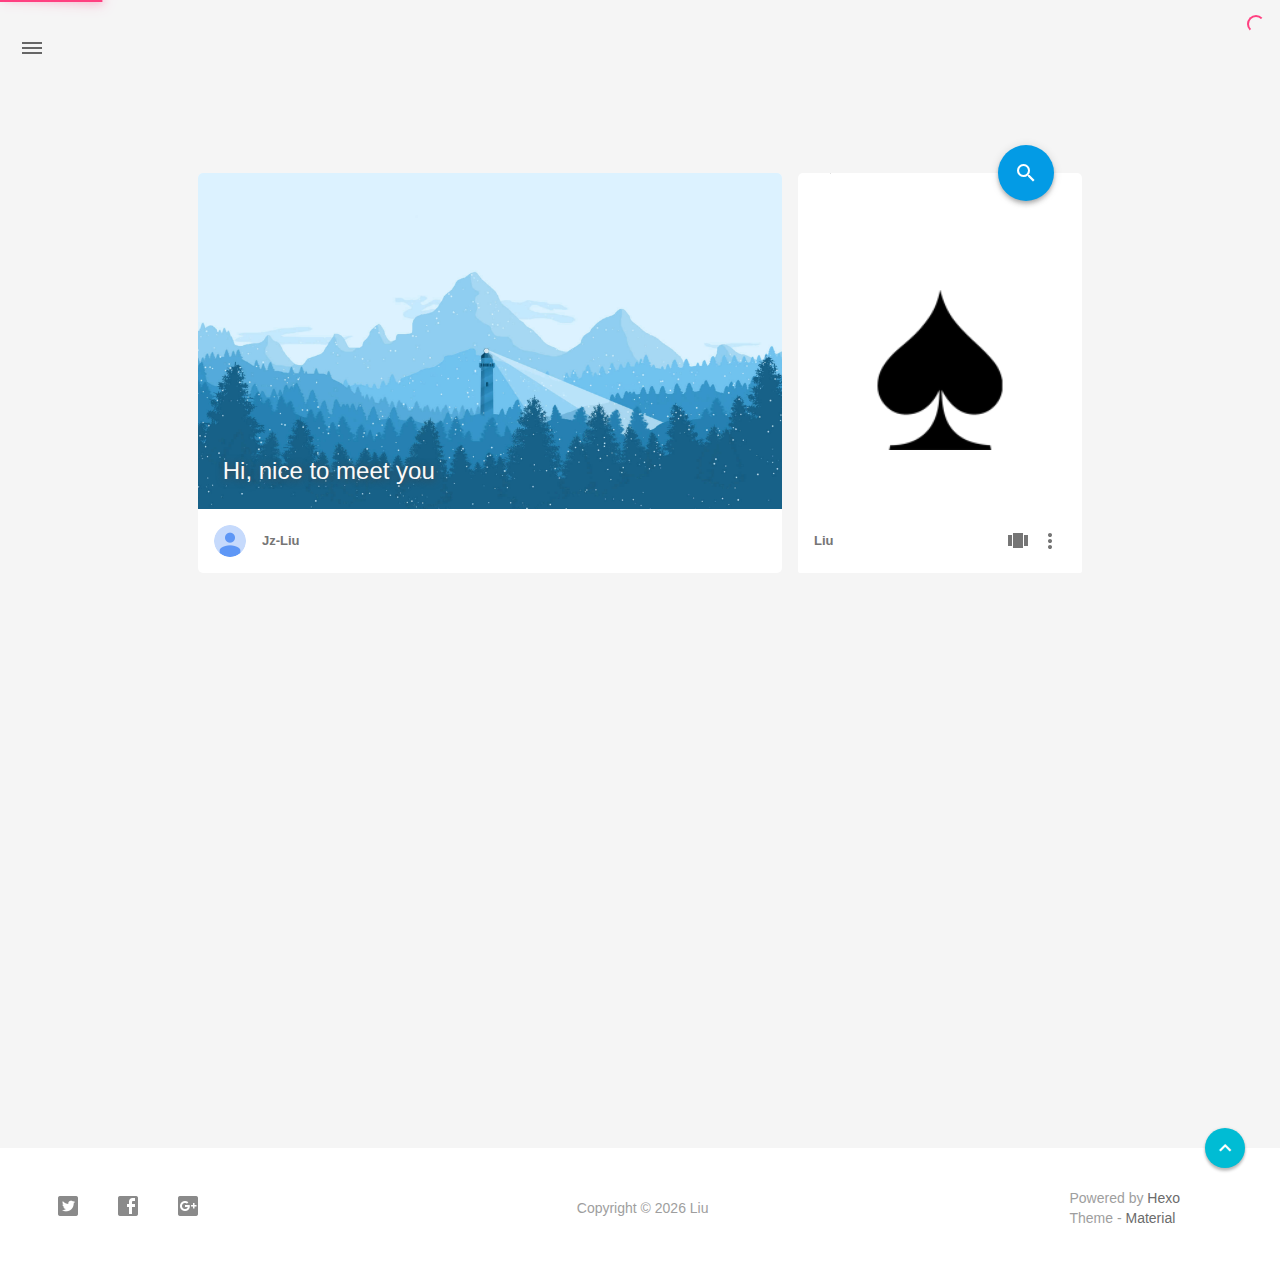
==== commit 7b84c91c: "Site updated: 2016-11-25 20:07:10" ====
--- a/archives/index.html
+++ b/archives/index.html
@@ -1,355 +1,653 @@
 <!DOCTYPE html>
 <html>
-<head>
-  <meta charset="utf-8">
-  
-  <meta name="renderer" content="webkit">
-  <meta http-equiv="X-UA-Compatible" content="IE=edge" >
-  <link rel="dns-prefetch" href="http://yoursite.com">
-  <title>Archives | Liu</title>
-  <meta name="viewport" content="width=device-width, initial-scale=1, maximum-scale=1">
-  <meta name="description" content="前端路上的小白">
-<meta property="og:type" content="website">
-<meta property="og:title" content="Liu">
-<meta property="og:url" content="http://yoursite.com/archives/index.html">
-<meta property="og:site_name" content="Liu">
-<meta property="og:description" content="前端路上的小白">
-<meta name="twitter:card" content="summary">
-<meta name="twitter:title" content="Liu">
-<meta name="twitter:description" content="前端路上的小白">
-  
-    <link rel="alternative" href="/atom.xml" title="Liu" type="application/atom+xml">
-  
-  
-    <link rel="icon" href="/favicon.png">
-  
-  <link rel="stylesheet" href="/main.css">
-  
-
+    <head>
+    <!-- Title -->
+    
+    <title>
+        archive_a | Liu
+    </title>
+    
+    <!-- Favicons -->
+    <link rel="icon shortcut" type="image/ico" href="/img/favicon.png">
+    <link rel="icon" sizes="192x192" href="/img/favicon.png">
+    <link rel="apple-touch-icon" href="/img/favicon.png">
+    
+    <!-- Meta & INfo -->
+    <meta charset="utf-8">
+    <meta http-equiv="X-UA-Compatible">
+    <meta name="viewport" content="width=device-width, initial-scale=1">
+    <meta name="theme-color" content="#039BE5">
+    <meta name="author" content="Jz-Liu">
+    <meta name="description" content="前端路上的小白">
+    <meta name="keywords" content="null">
+    
+    <!--iOS -->
+    <meta name="viewport" content="width=device-width, initial-scale=1, user-scalable=no">
+    <meta name="apple-mobile-web-app-title" content="Title">
+    <meta name="apple-mobile-web-app-capable" content="yes">
+    <meta name="apple-mobile-web-app-status-bar-style" content="black">
+    <meta name="HandheldFriendly" content="True">
+    <meta name="MobileOptimized" content="480">
+    
+    <!-- Add to homescreen for Chrome on Android -->
+    <meta name="mobile-web-app-capable" content="yes">
+    
+    <!-- Add to homescreen for Safari on iOS -->
+    <meta name="apple-mobile-web-app-capable" content="yes">
+    <meta name="apple-mobile-web-app-status-bar-style" content="black">
+    <meta name="apple-mobile-web-app-title" content="Liu">
+    
+    <!-- The Open Graph protocol -->
+    <meta property="og:url" content="http://yoursite.com">
+    <meta property="og:type" content="blog">
+    <meta property="og:title" content="archive_a | Liu">
+    <meta property="og:description" content="前端路上的小白">
+    
+     <!--[if lte IE 9]>
+        <link rel="stylesheet" href="/css/ie-blocker.css">
+        
+        
+            <script src="/js/ie-blocker.en.js"></script>
+        
+    <![endif]-->
+    
+    <!-- Import CSS -->
+    <link rel="stylesheet" href="/css/material.min.css">
+    <link rel="stylesheet" href="/css/style.min.css">
+    <!-- Config CSS -->
+
+<!-- Theme Background -->
+
+    <style>
+        body{
+            background-color: #F5F5F5
+        }
+		
+        #scheme-Paradox .material-layout .something-else .mdl-card__supporting-text{
+            background-color: #fff;
+        }
+		
+        #scheme-Paradox .MD-burger-layer {
+            background-color: #666;
+        }
+		
+        #scheme-Paradox .material-back{
+            color: #666;
+        }
+		
+        .material-layout .material-post>.material-nav,
+		.material-layout .material-index>.material-nav,
+        .material-nav a,
+        #scheme-Paradox .material-post_container .material-back{
+            color: #666;
+        }
+    </style>
+
+
+
+
+<!-- Fade Effect -->
+
+    <style>
+        .fade {
+            transition: all 800ms linear;
+            -webkit-transform: translate3d(0,0,0);
+            -moz-transform: translate3d(0,0,0);
+            -ms-transform: translate3d(0,0,0);
+            -o-transform: translate3d(0,0,0);
+            transform: translate3d(0,0,0);
+            opacity: 1;
+        }
+
+        .fade.out{
+            opacity: 0;
+        }
+    </style>
+
+
+<!-- Other Styles -->
+<style>
+	body, html{
+		font-family: Roboto, "Helvetica Neue", Helvetica, "PingFang SC", "Hiragino Sans GB", "Microsoft YaHei", "微软雅黑", Arial, sans-serif;
+	}
+	
+    a{
+        color: #039BE5
+    }
+    
+    .mdl-card__media,
+    #search-label,
+    #search-form-label:after,
+    #scheme-Paradox .hot_tags-count,
+    #scheme-Paradox .sidebar_archives-count,
+    #scheme-Paradox .sidebar-colored .sidebar-header,
+    #scheme-Paradox .sidebar-colored .sidebar-badge{
+        background-color: #039BE5 !important
+    }
+    
+	/* Sidebar User Drop Down Menu Text Color */
+	#scheme-Paradox .sidebar-colored .sidebar-nav>.dropdown>.dropdown-menu>li>a:hover,
+    #scheme-Paradox .sidebar-colored .sidebar-nav>.dropdown>.dropdown-menu>li>a:focus{
+        color: #039BE5 !important
+    }
+    
+    #post_entry-right-info,
+    .sidebar-colored .sidebar-nav li:hover > a,
+    .sidebar-colored .sidebar-nav li:hover > a i,
+    .sidebar-colored .sidebar-nav li > a:hover,
+    .sidebar-colored .sidebar-nav li > a:hover i,
+    .sidebar-colored .sidebar-nav li > a:focus i,
+    .sidebar-colored .sidebar-nav > .open > a,
+    .sidebar-colored .sidebar-nav > .open > a:hover,
+    .sidebar-colored .sidebar-nav > .open > a:focus,
+    #ds-reset #ds-ctx .ds-ctx-entry .ds-ctx-head a{
+        color: #039BE5 !important
+    }
+    
+    .toTop{
+        background: #00BCD4 !important
+    }
+</style>
+	<script src="/js/jquery.min.js"></script>
+	
+	<!-- UC Browser Compatible-->
+	<script>
+		var agent = navigator.userAgent.toLowerCase();
+		if(agent.indexOf('ucbrowser')>0) {
+			document.write('<link rel="stylesheet" href="/css/uc.css">');
+		   alert('由于 UC 浏览器使用极旧的内核，而本网站使用了一些新的特性。\n为了您能更好的浏览，推荐使用 Chrome 或 Firefox 浏览器。');
+		}
+	</script>
+    
+    <!-- Custom Head -->
+    
 </head>
-
-<body>
-  <div id="container">
-    <div class="left-col">
-      <div class="overlay"></div>
-<div class="intrude-less">
-	<header id="header" class="inner">
-		<a href="/" class="profilepic">
+	
+	
+
+    <body id="scheme-Paradox">
+
+		
+        <div class="material-layout  mdl-js-layout has-drawer is-upgraded">
+				
 			
-			<img src="null" class="js-avatar">
 			
-		</a>
-
-		<hgroup>
-		  <h1 class="header-author"><a href="/">Jz-Liu</a></h1>
-		</hgroup>
-
-		
-		<p class="header-subtitle">一个人年轻的时代，是诗的时代</p>
-		
-
-		<nav class="header-menu">
-			<ul>
+            <!-- Main Container -->
+            <main class="material-layout__content" id="main">
+				
+                <!-- Top Anchor -->
+                <div id="top"></div>
+				
+				
+                <!-- Hamburger Button -->
+                <button class="MD-burger-icon sidebar-toggle">
+                    <span class="MD-burger-layer"></span>
+                </button>
+				
+				
+                <!-- Index Module -->
+<div class="material-index mdl-grid">
+	
+		<!-- Paradox Header -->
+		<!-- Daily pic -->
+<div class="mdl-card daily-pic mdl-cell mdl-cell--8-col index-top-block">
+    
+    <!-- Pic & Slogan -->
+    <div class="mdl-card__media mdl-color-text--grey-50" style="background-image:url(/img/daily_pic.png)">
+        <p class="index-top-block-slogan"><a href="#">Hi, nice to meet you</a></p>
+    </div>
+
+    <!-- Avatar & Name -->
+    <div class="mdl-card__supporting-text meta mdl-color-text--grey-600">
+        <!-- Author Avatar -->
+        <div id="author-avatar">
+            <img src="/img/avatar.png" width="32px" height="32px" alt="avatar">
+        </div>
+        <div>
+            <strong>Jz-Liu</strong>
+        </div>
+    </div>
+</div>
+
+		<!-- Blog info -->
+<div class="mdl-card something-else mdl-cell mdl-cell--8-col mdl-cell--4-col-desktop index-top-block">
+	
+    <!-- Search -->
+	
+	<!-- Google -->
+	<div class="mdl-textfield mdl-js-textfield mdl-textfield--expandable" method="post" action="">
+		<label id="search-label" class="mdl-button mdl-js-ripple-effect mdl-js-button mdl-button--fab mdl-color--accent mdl-shadow--4dp" for="search">
+			<i class="material-icons mdl-color-text--white" role="presentation">search</i>
+		</label>
+
+		<form id="search-form" method="get" action="//google.com/search" accept-charset="UTF-8" class="mdl-textfield__expandable-holder" target="_blank">
+			<input class="mdl-textfield__input search-input" type="search" name="q" id="search" placeholder="">
+			<label id="search-form-label" class="mdl-textfield__label" for="search"></label>
 			
-				<li><a href="/">主页</a></li>
-	        
-				<li><a href="/tags/随笔">随笔</a></li>
-	        
-			</ul>
-		</nav>
-		<nav class="header-smart-menu">
-	        
-    		
-    			
-    			<a class="js-smart-menu" data-idx="0" href="javascript:void(0)">所有文章</a>
-    			
-    			
+			<input type="hidden" name="sitesearch" value="http://yoursite.com">
+		</form>
+	</div>
+
+
+
+
+
+
+    <!-- LOGO -->
+    <div class="something-else-logo mdl-color--white mdl-color-text--grey-600">
+        <a href="null">
+            <img src="/img/logo.png" alt="logo" />
+        </a>
+    </div>
+
+    <!-- Infomation -->
+    <div class="mdl-card__supporting-text meta meta--fill mdl-color-text--grey-600">
+        <!-- Blog Title -->
+        <div>
+            <strong>Liu</strong>
+        </div>
+        <div class="section-spacer"></div>
+        
+        <!-- Pages -->
+        <button id="show-pages-button" class="mdl-button mdl-js-button mdl-js-ripple-effect mdl-button--icon">
+            <i class="material-icons" role="presentation">view_carousel</i>
+            <span class="visuallyhidden">Pages</span>
+        </button>
+        <ul class="mdl-menu mdl-js-menu mdl-menu--bottom-right" for="show-pages-button">
             
-    			
-    			<a class="js-smart-menu" data-idx="1" href="javascript:void(0)">标签</a>
-    			
-    			
+        </ul>
+        
+        <!-- Menu -->
+        <button id="menubtn" class="mdl-button mdl-js-button mdl-js-ripple-effect mdl-button--icon">
+            <i class="material-icons" role="presentation">more_vert</i>
+            <span class="visuallyhidden">show menu</span>
+        </button>
+        <ul class="mdl-menu mdl-js-menu mdl-menu--bottom-right" for="menubtn">
             
-    			
-    			<a class="js-smart-menu" data-idx="2" href="javascript:void(0)">友链</a>
-    			
-    			
+            <a class="index_share-link" href="null">
+                <li class="mdl-menu__item mdl-js-ripple-effect">
+                    Article RSS
+                </li>
+            </a>
+            <a class="index_share-link" href="https://twitter.com/intent/tweet?text=Liu&url=http://yoursite.com/&via=Jz-Liu" target="_blank">
+                <li class="mdl-menu__item mdl-js-ripple-effect">
+                    Share to Twitter
+                </li>
+            </a>
+            <a class="index_share-link" href="https://plus.google.com/share?url=http://yoursite.com/" target="_blank">
+                <li class="mdl-menu__item mdl-js-ripple-effect">
+                    Share to Google+
+                </li>
+            </a>
+            <a class="index_share-link" href="http://service.weibo.com/share/share.php?appkey=&title=Liu&url=http://yoursite.com/&pic=&searchPic=false&style=simple" target="_blank">
+                <li class="mdl-menu__item mdl-js-ripple-effect">
+                    Share to Weibo
+                </li>
+            </a>
+        </ul>
+    </div>
+</div>
+
+	
+    
+    
+		
+			<!-- Paradox Thumbnail -->
+        	<div class="post_entry-module mdl-card mdl-cell mdl-cell--12-col fade out">
+    
+    <!-- Post Thumbnail -->
+	
+		
+			<!-- Random Thumbnail -->
+			<div class="post_thumbnail-random mdl-card__media mdl-color-text--grey-50">
+		
+	
+				
+		<!-- Post Title -->
+		<p class="article-headline-p"><a href="/2016/11/12/hello-world/">Hello World</a></p>
+	</div>
+
+    <!-- Post Excerpt -->
+    <div class="mdl-color-text--grey-600 mdl-card__supporting-text post_entry-content">
+        
+          Welcome to Hexo
+        
+        &nbsp;&nbsp;&nbsp;
+        <span>
+            <a href="/2016/11/12/hello-world/" target="_self">Continue Reading</a>
+        </span>
+    </div>
+    <!-- Post_entry Info-->
+    <div id="post_entry-info">
+        <div id="post_entry-left-info" class="mdl-card__supporting-text meta mdl-color-text--grey-600 ">
+            <!-- Author Avatar -->
+            <div id="author-avatar">
+                <img src="/img/avatar.png" width="44px" height="44px" alt="Jz-Liu's avatar">
+            </div>
+            <div>
+                <strong>Jz-Liu</strong>
+                <span>Nov 12, 2016</span>
+            </div>
+        </div>
+        <div id="post_entry-right-info">
+            <!-- Category -->
+            <span class="post_entry-category">
+                
+            </span>
             
-    			
-    			<a class="js-smart-menu" data-idx="3" href="javascript:void(0)">关于我</a>
-    			
-    			
             
-		</nav>
-		<nav class="header-nav">
-			<div class="social">
-				
-					<a class="github" target="_blank" href="#" title="github">github</a>
-		        
-					<a class="weibo" target="_blank" href="#" title="weibo">weibo</a>
-		        
-					<a class="rss" target="_blank" href="#" title="rss">rss</a>
-		        
-					<a class="zhihu" target="_blank" href="#" title="zhihu">zhihu</a>
-		        
+            
+            <!-- Post Views -->
+            <span class="post_entry-views">
+                
+            </span>
+        </div>
+    </div>
+            
+</div>
+
+		
+		
+    
+    
+	
+		<script>
+    
+    var randomNum;
+    
+    var locatePost = $(".something-else").next();
+    for(var i=0; i < 10; i++){
+        
+        randomNum = Math.floor(Math.random() * 5 + 1);
+        
+        locatePost.children(".post_thumbnail-random").attr('id', 'random_thumbnail-'+randomNum);
+        locatePost.children(".post_thumbnail-random").css('background-image', 'url(' + '/img/random/' + randomNum + '.png' + ')')
+        
+        locatePost = locatePost.next();
+    }
+    
+</script>
+
+	
+
+</div>
+
+				
+				
+					<!-- Overlay For Active Sidebar -->
+<div class="sidebar-overlay "></div>
+
+<!-- Material sidebar -->
+<aside id="sidebar" class="sidebar sidebar-colored  sidebar-fixed-left" role="navigation">
+	<div id="sidebar-main">
+	    <!-- Sidebar Header -->
+		<div class="sidebar-header header-cover" style="background-image: url(/img/sidebar_header.png);">
+    <!-- Top bar -->
+    <div class="top-bar"></div>
+
+    <!-- Sidebar toggle button -->
+    <button type="button" class="sidebar-toggle mdl-button mdl-js-button mdl-js-ripple-effect mdl-button--icon" style="display: initial;" data-upgraded=",MaterialButton,MaterialRipple">
+    <i class="material-icons">clear_all</i>
+    <span class="mdl-button__ripple-container"><span class="mdl-ripple"></span></span></button>
+
+    <!-- Sidebar Avatar -->
+    <div class="sidebar-image">
+        <img src="/img/avatar.png" alt="Jz-Liu's avatar">
+    </div>
+
+    <!-- Sidebar Email -->
+    <a data-toggle="dropdown" class="sidebar-brand" href="#settings-dropdown">
+        youremail@email.com
+        <b class="caret"></b>
+    </a>
+</div>
+
+		<!-- Sidebar Navigation  -->
+		<ul class="nav sidebar-nav">
+    <!-- User dropdown  -->
+    <li class="dropdown">
+        <ul id="settings-dropdown" class="dropdown-menu">
+			
+                <li>
+                    <a href="#" target="_blank" title="Email Me">
+						<i class="material-icons sidebar-material-icons sidebar-indent-left1pc-element">email</i>
+                        Email Me
+                    </a>
+                </li>
+            
+        </ul>
+    </li>
+
+    <!-- Homepage -->
+    <li id="sidebar-first-li">
+        <a href="/" target="_self">
+            <i class="material-icons sidebar-material-icons">home</i>
+             Home
+        </a>
+    </li>
+
+    <!-- I'm Feeling Lucky -->
+<!--
+    <li class="dropdown">
+        <a href="" target="_self">
+            <i class="material-icons sidebar-material-icons">explore</i>
+             sidebar.imlucky
+        </a>
+    </li>
+-->
+
+	
+    <!-- Archives  -->
+    <li class="dropdown">
+        <a href="#" class="ripple-effect dropdown-toggle" data-toggle="dropdown">
+            <i class="material-icons sidebar-material-icons">inbox</i>
+             Archives
+            <b class="caret"></b>
+        </a>
+        <ul class="dropdown-menu">
+            <li>
+            <a class="sidebar_archives-link" href="/archives/2016/11/">November 2016<span class="sidebar_archives-count">1</span></a>
+        </ul>
+    </li>
+
+    <!-- Divider -->
+    <li class="divider"></li>
+
+
+    <!-- Pages  -->
+	
+
+    <!-- Article Numebr  -->
+    <li>
+        <a href="#">
+             Article Number
+             <span class="sidebar-badge">1</span>
+        </a>
+    </li>
+</ul>
+
+		<!-- Sidebar Divider -->
+		<div class="sidebar-divider"></div>
+
+		<!-- Sidebar Footer -->
+		<!-- 
+I'm glad you use this theme, the development is no so easy, I hope you can keep the copyright, I will thank you so much.
+If you still want to delete the copyrights, could you still retain the first one? Which namely "Theme Material"
+It will not impact the appearance and can give developers a lot of support :)
+
+很高兴您使用并喜欢该主题，开发不易 十分谢谢与希望您可以保留一下版权声明。
+如果您仍然想删除的话 能否只保留第一项呢？即 "Theme Material"
+它不会影响美观并可以给开发者很大的支持。 :) 
+-->
+
+<!-- Theme Material -->
+<a href="https://github.com/viosey/hexo-theme-material"  class="sidebar-footer-text-a" target="_blank">
+	<div class="sidebar-text mdl-button mdl-js-button mdl-js-ripple-effect sidebar-footer-text-div" data-upgraded=",MaterialButton,MaterialRipple">
+		Theme - Material
+		<span class="sidebar-badge badge-circle">i</span>
+	</div>
+</a>
+
+<!-- Help & Support -->
+<!--
+<a href="mailto:hiviosey@gmail.com" class="sidebar-footer-text-a">
+    <div class="sidebar-text mdl-button mdl-js-button mdl-js-ripple-effect sidebar-footer-text-div" data-upgraded=",MaterialButton,MaterialRipple">
+		sidebar.help
+		<span class="mdl-button__ripple-container">
+			<span class="mdl-ripple"></span>
+		</span>
+	</div>
+</a>
+-->
+
+<!-- Feedback -->
+<!--
+<a href="https://github.com/viosey/hexo-theme-material/issues" target="_blank" class="sidebar-footer-text-a">
+    <div class="sidebar-text mdl-button mdl-js-button mdl-js-ripple-effect sidebar-footer-text-div" data-upgraded=",MaterialButton,MaterialRipple">
+         sidebar.feedback
+                    <span class="mdl-button__ripple-container"><span class="mdl-ripple"></span></span></div>
+</a>
+-->
+
+<!-- Abount Theme -->
+<!--
+<a href="https://blog.viosey.com/index.php/Material.html" target="_blank" class="sidebar-footer-text-a">
+    <div class="sidebar-text mdl-button mdl-js-button mdl-js-ripple-effect sidebar-footer-text-div" data-upgraded=",MaterialButton,MaterialRipple">
+         sidebar.about_theme
+        <span class="mdl-button__ripple-container"><span class="mdl-ripple"></span></span></div>
+</a>-->
+
+	</div>
+    
+    <!-- Sidebar Sponsor -->
+    
+
+
+</aside>
+
+				
+				
+				
+					<!-- Footer Top Button -->
+					<div class="toTop-wrap">
+    <a href="#top" class="toTop">
+        <i class="material-icons footer_top-i">expand_less</i>
+    </a>
+</div>
+				
+				
+				<!--Footer-->
+<footer class="mdl-mini-footer" id="bottom">
+	
+	
+		<!-- Paradox Footer Left Section -->
+		<div class="mdl-mini-footer--left-section sns-list">
+    <!-- Twitter -->
+    
+    <a href="https://twitter.com/twitter" target="view_window"><button class="mdl-mini-footer--social-btn social-btn" style="background-image: url(/img/footer/footer_ico-twitter.png);">
+        <span class="visuallyhidden">Twitter</span>
+    </button></a>
+    
+    
+    <!-- Facebook -->
+    
+    <a href="https://www.facebook.com/facebook" target="view_window"><button class="mdl-mini-footer--social-btn social-btn" style="background-image: url(/img/footer/footer_ico-facebook.png);">
+        <span class="visuallyhidden">Facebook</span>
+    </button></a>
+    
+    
+    <!-- Google + -->
+    
+    <a href="https://www.google.com/" target="view_window"><button class="mdl-mini-footer--social-btn social-btn" style="background-image: url(/img/footer/footer_ico-gplus.png);">
+        <span class="visuallyhidden">Google Plus</span>
+    </button></a>
+    
+    
+    <!-- Weibo -->
+    
+    
+    
+    <!-- Instagram -->
+    
+    
+    
+    <!-- Tumblr -->
+    
+    
+    
+    <!-- Github -->
+    
+    
+</div>
+
+
+		<!--Copyright-->
+		<div id="copyright">Copyright&nbsp;©&nbsp;<script type="text/javascript">var fd = new Date();document.write(fd.getFullYear());</script>&nbsp;Liu</div>
+
+		<!-- Paradox Footer Right Section -->
+
+		<!-- 
+		I'm glad you use this theme, the development is no so easy, I hope you can keep the copyright.
+		It will not impact the appearance and can give developers a lot of support :)
+
+		很高兴您使用该主题，开发不易，希望您可以保留一下版权声明。
+		它不会影响美观并可以给开发者很大的支持。 :) 
+		-->
+
+		<div class="mdl-mini-footer--right-section">
+			<div>
+				<div class="footer-develop-div">Powered by <a href="https://hexo.io" target="_blank" class="footer-develop-a">Hexo</a></div>
+				<div class="footer-develop-div">Theme - <a href="https://github.com/viosey/hexo-theme-material" target="_blank" class="footer-develop-a">Material</a></div>
 			</div>
-		</nav>
-	</header>		
-</div>
-
-    </div>
-    <div class="mid-col">
-      <nav id="mobile-nav">
-  	<div class="overlay">
-  		<div class="slider-trigger"><i class="icon-list"></i></div>
-  		<h1 class="header-author js-mobile-header hide">Jz-Liu</h1>
-  	</div>
-	<div class="intrude-less">
-		<header id="header" class="inner">
-			<div class="profilepic">
-				
-					<img src="null" class="js-avatar">
-				
-			</div>
-			<hgroup>
-			  <h1 class="header-author">Jz-Liu</h1>
-			</hgroup>
-			
-			<p class="header-subtitle">一个人年轻的时代，是诗的时代</p>
-			
-			<nav class="header-menu">
-				<ul>
-				
-					<li><a href="/">主页</a></li>
-		        
-					<li><a href="/tags/随笔">随笔</a></li>
-		        
-				</ul>
-			</nav>
-			<nav class="header-nav">
-				<div class="social">
-					
-						<a class="github" target="_blank" href="#" title="github">github</a>
-			        
-						<a class="weibo" target="_blank" href="#" title="weibo">weibo</a>
-			        
-						<a class="rss" target="_blank" href="#" title="rss">rss</a>
-			        
-						<a class="zhihu" target="_blank" href="#" title="zhihu">zhihu</a>
-			        
-				</div>
-			</nav>
-		</header>				
-	</div>
-</nav>
-
-      <div class="body-wrap">
-        
-  
-  
-    
-    
-      
-      
-      <section class="archives-wrap">
-        <div class="archive-year-wrap">
-          <a href="/archives/2016" class="archive-year">2016</a>
+		</div>
+	
+    
+</footer>
+                
+				<!-- Import File -->
+<script src="/js/js.min.js"></script>
+<script src="/js/nprogress.js"></script>
+
+<script type="text/javascript">
+    NProgress.configure({
+        showSpinner: true
+    });
+    NProgress.start();
+    
+    $('#nprogress .bar').css({
+        'background': '#FF4081'
+    });
+    $('#nprogress .peg').css({
+        'box-shadow': '0 0 10px #FF4081, 0 0 15px #FF4081'
+    });
+    $('#nprogress .spinner-icon').css({
+        'border-top-color': '#FF4081',
+        'border-left-color': '#FF4081'
+    });
+    
+    setTimeout(function() {
+        NProgress.done();
+        $('.fade').removeClass('out');
+    }, 800);
+</script>
+
+
+
+
+
+
+
+
+
+
+
+
+
+
+            </main>
         </div>
-        <div class="archives">
-    
-    <article class="archive-article archive-type-post">
-  <div class="archive-article-inner">
-    <header class="archive-article-header">
-      	<div class="article-meta">
-	      	<a href="/2016/11/12/hello-world/" class="archive-article-date">
-  	<time datetime="2016-11-12T03:28:35.452Z" itemprop="datePublished"><i class="icon-clock"></i>2016-11-12</time>
-</a>
-        </div>
-    	 
-  
-    <h1 itemprop="name">
-      <a class="archive-article-title" href="/2016/11/12/hello-world/">Hello World</a>
-    </h1>
-  
-
-        <div class="article-info info-on-right">
-          
-          
-
-        </div>
-        <div class="clearfix"></div>
-    </header>
-  </div>
-</article>
-  
-  
-    </div></section>
-  
-
-    
-
-
-      </div>
-      <footer id="footer">
-  <div class="outer">
-    <div id="footer-info">
-    	<div class="footer-left">
-    		&copy; 2016 Jz-Liu
-    	</div>
-      	<div class="footer-right">
-      		<a href="http://hexo.io/" target="_blank">Hexo</a>  Theme <a href="https://github.com/litten/hexo-theme-yilia" target="_blank">Yilia</a> by Litten
-      	</div>
-    </div>
-  </div>
-</footer>
-    </div>
-    <script>
-	var yiliaConfig = {
-		fancybox: true,
-		mathjax: false,
-		animate: true,
-		isHome: false,
-		isPost: false,
-		isArchive: true,
-		isTag: false,
-		isCategory: false,
-		open_in_new: false,
-		root: "/",
-		innerArchive: true
-	}
-</script>
-
-<script src="/./main.js"></script>
-
-
-    
-<div class="tools-col">
-  <ul class="btn-wrap">
-    
-      <li class="chose" data-hook="tools-section-all"><span class="text">全部</span><i class="icon-book"></i></li>
-    
-    
-      <li data-hook="tools-section-tag"><span class="text">标签</span><i class="icon-price-tags"></i></li>
-    
-    
-      <li data-hook="tools-section-friends"><span class="text">友链</span><i class="icon-link"></i></li>
-    
-    
-      <li data-hook="tools-section-me"><span class="text">我</span><i class="icon-smile"></i></li>
-    
-  </ul>
-  <div class="tools-wrap">
-    
-    	<section class="tools-section tools-section-all chose">
-    	</section>
-    
-
-    
-    	<section class="tools-section tools-section-tag">
-    			<div class="widget tagcloud" id="js-tagcloud">
-    				
-    			</div>
-    	</section>
-    
-
-    
-    	<section class="tools-section tools-section-friends">
-  		
-  			<div class="friends-wrap" id="js-friends">
-  			
-  	          <a target="_blank" class="main-nav-link switch-friends-link" href="http://localhost:4000/">友情链接1</a>
-  	        
-  	          <a target="_blank" class="main-nav-link switch-friends-link" href="http://localhost:4000/">友情链接2</a>
-  	        
-  	          <a target="_blank" class="main-nav-link switch-friends-link" href="http://localhost:4000/">友情链接3</a>
-  	        
-  	          <a target="_blank" class="main-nav-link switch-friends-link" href="http://localhost:4000/">友情链接4</a>
-  	        
-  	          <a target="_blank" class="main-nav-link switch-friends-link" href="http://localhost:4000/">友情链接5</a>
-  	        
-  	          <a target="_blank" class="main-nav-link switch-friends-link" href="http://localhost:4000/">友情链接6</a>
-  	        
-  	        </div>
-  		
-    	</section>
-    
-
-    
-    	<section class="tools-section tools-section-me">
-  	  	
-  	  		<div class="aboutme-wrap" id="js-aboutme">很惭愧&lt;br&gt;&lt;br&gt;只做了一点微小的工作&lt;br&gt;谢谢大家</div>
-  	  	
-    	</section>
-    
-  </div>
-  
-</div>
-    <!-- Root element of PhotoSwipe. Must have class pswp. -->
-<div class="pswp" tabindex="-1" role="dialog" aria-hidden="true">
-
-    <!-- Background of PhotoSwipe. 
-         It's a separate element as animating opacity is faster than rgba(). -->
-    <div class="pswp__bg"></div>
-
-    <!-- Slides wrapper with overflow:hidden. -->
-    <div class="pswp__scroll-wrap">
-
-        <!-- Container that holds slides. 
-            PhotoSwipe keeps only 3 of them in the DOM to save memory.
-            Don't modify these 3 pswp__item elements, data is added later on. -->
-        <div class="pswp__container">
-            <div class="pswp__item"></div>
-            <div class="pswp__item"></div>
-            <div class="pswp__item"></div>
-        </div>
-
-        <!-- Default (PhotoSwipeUI_Default) interface on top of sliding area. Can be changed. -->
-        <div class="pswp__ui pswp__ui--hidden">
-
-            <div class="pswp__top-bar">
-
-                <!--  Controls are self-explanatory. Order can be changed. -->
-
-                <div class="pswp__counter"></div>
-
-                <button class="pswp__button pswp__button--close" title="Close (Esc)"></button>
-
-                <button class="pswp__button pswp__button--share" style="display:none" title="Share"></button>
-
-                <button class="pswp__button pswp__button--fs" title="Toggle fullscreen"></button>
-
-                <button class="pswp__button pswp__button--zoom" title="Zoom in/out"></button>
-
-                <!-- Preloader demo http://codepen.io/dimsemenov/pen/yyBWoR -->
-                <!-- element will get class pswp__preloader--active when preloader is running -->
-                <div class="pswp__preloader">
-                    <div class="pswp__preloader__icn">
-                      <div class="pswp__preloader__cut">
-                        <div class="pswp__preloader__donut"></div>
-                      </div>
-                    </div>
-                </div>
-            </div>
-
-            <div class="pswp__share-modal pswp__share-modal--hidden pswp__single-tap">
-                <div class="pswp__share-tooltip"></div> 
-            </div>
-
-            <button class="pswp__button pswp__button--arrow--left" title="Previous (arrow left)">
-            </button>
-
-            <button class="pswp__button pswp__button--arrow--right" title="Next (arrow right)">
-            </button>
-
-            <div class="pswp__caption">
-                <div class="pswp__caption__center"></div>
-            </div>
-
-        </div>
-
-    </div>
-
-</div>
-  </div>
-</body>
-</html>+		
+    </body>
+		
+	
+</html>
--- a/css/ie-blocker.css
+++ b/css/ie-blocker.css
@@ -0,0 +1,180 @@
+@charset "utf-8";
+body .demo-blog{
+    display: none;
+}
+
+h1{
+    background-color: #fff;
+    font-size: 48px;
+    line-height: 48px;
+    border-left: none;
+    width: auto;
+    margin: 0px !important;
+}
+
+#ib-container {
+    display: none;
+    width: 100%;
+    height: 100%;
+    font-family: Arial, Helvetica, sans-serif;
+    position: fixed;
+    top: 0;
+    left: 0;
+    box-sizing: content-box !important;
+    z-index: 99999;
+}
+
+#ib-container * {
+    box-sizing: content-box !important;
+}
+
+.ib-modal {
+    height: 288px;
+    background: #fff;
+    border-left: 8px solid #4fc1e9;
+    position: absolute;
+    color: #434a54;
+    z-index: 99999;
+    width: 592px;
+    top: 50%;
+    left: 50%;
+    transform: translateY(-50%) translateX(-50%);
+    padding: 49px 30px 30px;
+}
+
+.ib-header {
+    height: 80px;
+    padding: 0;
+}
+
+.ib-header h1 {
+    margin: 0;
+    font-size: 24px;
+    text-align: left;
+    color: #434a54;
+}
+
+.ib-header p {
+    margin: 10px 0 0 0;
+    font-size: 14px;
+    line-height: 18px;
+    text-align: left;
+    color: #434a54;
+}
+
+.ib-header p strong {
+    font-weight: normal;
+    color: #3bafda;
+}
+
+.ib-browsers {
+    height: 80px;
+    list-style: none;
+    margin: 0;
+    padding: 0;
+    padding-top: 0;
+    margin-top: 49px;
+}
+
+.ib-browsers li {
+    float: left;
+    width: 148px;
+    height: 80px;
+    position: relative;
+    list-style: none;
+}
+
+.ib-browsers li a {
+    display: block;
+    width: 100%;
+    height: 100%;
+    position: absolute;
+    color: #434a54;
+    text-decoration: none;
+    cursor: pointer;
+}
+
+.ib-browsers li a:hover {
+    background-color: #F2F2F2;
+}
+
+.ib-browsers li a:hover .ib-browser-name {
+    background-color: #4fc1e9;
+    color: #fff;
+}
+
+.ib-browser-icon {
+    display: block;
+    width: 118px;
+    height: 90px;
+    margin: 0 auto;
+    margin-top: 20px;
+}
+
+.ib-browser-name {
+    line-height: 18px;
+    margin-top: 5px;
+    text-align: center;
+    font-size: 20px;
+}
+
+.ib-browser-description {
+    height: 50px;
+    line-height: 14px;
+    font-size: 12px;
+    margin-top: 10px;
+    padding: 0 5px;
+}
+
+.ib-footer {
+    height: 30px;
+}
+
+.ib-try {
+    float: right;
+    height: 30px;
+    padding: 0 15px;
+    color: #fff;
+    background-color: #3bafda;
+    font-size: 12px;
+    line-height: 30px;
+    cursor: pointer;
+    text-decoration: none;
+    margin-top: 49px;
+}
+
+.ib-try:hover {
+    background-color: #4fc1e9;
+}
+
+.ib-mask {
+    width: 100%;
+    height: 100%;
+    position: absolute;
+    top: 0;
+    left: 0;
+    _position: absolute;
+    _top: expression(eval(document.documentElement.scrollTop) + 'px');
+    _left: expression(eval(document.documentElement.scrollLeft) + 'px');
+    _right: auto;
+    _bottom: auto;
+    _width: expression(eval(document.documentElement.clientWidth) + 'px');
+    _height: expression(eval(document.documentElement.clientHeight) + 'px');
+    z-index: 99999;
+}
+
+.ib-mask {
+    background: rgb(0, 0, 0);
+    opacity: 0.8;
+    -ms-filter: "progid:DXImageTransform.Microsoft.Alpha(Opacity=80)";
+    filter: alpha(opacity=80);
+    z-index: 99998;
+}
+
+.zh-cn #ib-container {
+    font-family: 'Microsoft Yahei', sans-serif;
+}
+
+.zh-cn .ib-browser-description {
+    font-size: 12px;
+}
--- a/css/material.min.css
+++ b/css/material.min.css
@@ -0,0 +1 @@
+@charset "UTF-8";.mdl-button,.mdl-checkbox,audio,canvas,img,svg,video{vertical-align:middle}.visuallyhidden,hr{border:0;height:1px}.hidden,.invisible{visibility:hidden}address,body,h1,h2,h3,h4,h6,html,ol,p,ul{font-weight:400}blockquote,h1{line-height:1.35}blockquote,h1,h1 small,h2,h2 small,h3,h3 small,h4,h4 small,h5,h5 small,h6,h6 small{font-family:Roboto,Helvetica,Arial,sans-serif}.mdl-badge[data-badge]:after,.mdl-card,.mdl-layout__drawer,.mdl-layout__header{-webkit-box-direction:normal}html{color:rgba(0,0,0,.87)}::-moz-selection{background:#b3d4fc;text-shadow:none}::selection{background:#b3d4fc;text-shadow:none}hr{display:block;border-top:1px solid #ccc;margin:1em 0;padding:0}fieldset{border:0;margin:0;padding:0}textarea{resize:vertical}.browsehappy{margin:.2em 0;background:#ccc;color:#000;padding:.2em 0}.hidden{display:none!important}.visuallyhidden{clip:rect(0 0 0 0);margin:-1px;overflow:hidden;padding:0;position:absolute;width:1px}.visuallyhidden.focusable:active,.visuallyhidden.focusable:focus{clip:auto;height:auto;margin:0;overflow:visible;position:static;width:auto}body,html{width:100%}.clearfix:after,.clearfix:before{content:" ";display:table}.clearfix:after{clear:both}@media print{blockquote,img,pre,tr{page-break-inside:avoid}*,:after,:before{background:0 0!important;color:#000!important;box-shadow:none!important;text-shadow:none!important}a,a:visited{text-decoration:underline}a[href]:after{content:" (" attr(href)")"}abbr[title]:after{content:" (" attr(title)")"}a[href^="#"]:after,a[href^="javascript:"]:after{content:""}blockquote,pre{border:1px solid #999}thead{display:table-header-group}img{max-width:100%!important}h2,h3,p{orphans:3;widows:3}h2,h3{page-break-after:avoid}}.mdl-accordion,.mdl-button,.mdl-card,.mdl-checkbox,.mdl-dropdown-menu,.mdl-icon-toggle,.mdl-item,.mdl-radio,.mdl-slider,.mdl-switch,.mdl-tabs__tab,a{-webkit-tap-highlight-color:transparent;-webkit-tap-highlight-color:rgba(255,255,255,0)}html{height:100%;-ms-touch-action:manipulation;touch-action:manipulation}body{min-height:100%}main{display:block}[hidden]{display:none!important}body,html{font-family:Helvetica,Arial,sans-serif;font-size:14px;line-height:20px}h1,h2,h3,h4,h5,h6,p{padding:0}h1 small,h2 small,h3 small,h4 small,h5 small,h6 small{font-weight:400;line-height:1.35;letter-spacing:-.02em;opacity:.54;font-size:.6em}blockquote,h4{font-size:24px}ol,p,ul{font-size:14px}address,ol,p,ul{letter-spacing:0}address,h5{line-height:1}h6,ol,p,ul{line-height:24px}a,h5{font-weight:500}h1{font-size:56px;letter-spacing:-.02em;margin:24px 0}h2{font-size:45px;line-height:48px}h2,h3{margin:24px 0}h3{font-size:34px;line-height:40px}h4{line-height:32px;-moz-osx-font-smoothing:grayscale;margin:24px 0 16px}h5{font-size:20px;letter-spacing:.02em}h5,h6{margin:24px 0 16px}h6{font-size:16px;letter-spacing:.04em}p{margin:0 0 16px}a{color:#ff4081}blockquote{position:relative;font-weight:300;font-style:italic;letter-spacing:.08em}mark{background-color:#f4ff81}dt{font-weight:700}address{font-size:12px;font-style:normal}.mdl-typography--display-4,.mdl-typography--display-4-color-contrast{font-family:Roboto,Helvetica,Arial,sans-serif;font-size:112px;font-weight:300;line-height:1;letter-spacing:-.04em}.mdl-typography--display-1,.mdl-typography--display-1-color-contrast,.mdl-typography--display-2,.mdl-typography--display-2-color-contrast,.mdl-typography--display-3,.mdl-typography--display-3-color-contrast,.mdl-typography--headline,.mdl-typography--headline-color-contrast{font-family:Roboto,Helvetica,Arial,sans-serif;font-weight:400}.mdl-typography--display-4-color-contrast{opacity:.54}.mdl-typography--display-3,.mdl-typography--display-3-color-contrast{font-size:56px;line-height:1.35;letter-spacing:-.02em}.mdl-typography--display-3-color-contrast{opacity:.54}.mdl-typography--display-2,.mdl-typography--display-2-color-contrast{font-size:45px;line-height:48px}.mdl-typography--display-2-color-contrast{opacity:.54}.mdl-typography--display-1,.mdl-typography--display-1-color-contrast{font-size:34px;line-height:40px}.mdl-typography--display-1-color-contrast{opacity:.54}.mdl-typography--body-1-color-contrast,.mdl-typography--body-1-force-preferred-font-color-contrast,.mdl-typography--body-2-color-contrast,.mdl-typography--body-2-force-preferred-font-color-contrast,.mdl-typography--headline-color-contrast,.mdl-typography--subhead-color-contrast,.mdl-typography--title-color-contrast{opacity:.87}.mdl-typography--headline,.mdl-typography--headline-color-contrast{font-size:24px;line-height:32px;-moz-osx-font-smoothing:grayscale}.mdl-typography--title,.mdl-typography--title-color-contrast{font-family:Roboto,Helvetica,Arial,sans-serif;font-size:20px;font-weight:500;line-height:1;letter-spacing:.02em}.mdl-typography--subhead,.mdl-typography--subhead-color-contrast{font-family:Roboto,Helvetica,Arial,sans-serif;font-size:16px;font-weight:400;line-height:24px;letter-spacing:.04em}.mdl-typography--body-2,.mdl-typography--body-2-color-contrast{font-size:14px;font-weight:700;line-height:24px;letter-spacing:0}.mdl-typography--body-1,.mdl-typography--body-1-color-contrast{font-size:14px;font-weight:400;line-height:24px;letter-spacing:0}.mdl-typography--body-2-force-preferred-font,.mdl-typography--body-2-force-preferred-font-color-contrast{font-family:Roboto,Helvetica,Arial,sans-serif;font-size:14px;font-weight:500;line-height:24px;letter-spacing:0}.mdl-typography--body-1-force-preferred-font,.mdl-typography--body-1-force-preferred-font-color-contrast{font-family:Roboto,Helvetica,Arial,sans-serif;font-size:14px;font-weight:400;line-height:24px;letter-spacing:0}.mdl-typography--caption,.mdl-typography--caption-force-preferred-font{font-size:12px;font-weight:400;line-height:1;letter-spacing:0}.mdl-typography--caption-force-preferred-font{font-family:Roboto,Helvetica,Arial,sans-serif}.mdl-typography--caption-color-contrast,.mdl-typography--caption-force-preferred-font-color-contrast{font-size:12px;font-weight:400;line-height:1;letter-spacing:0;opacity:.54}.mdl-typography--button-color-contrast,.mdl-typography--menu-color-contrast{opacity:.87}.mdl-typography--caption-force-preferred-font-color-contrast,.mdl-typography--menu{font-family:Roboto,Helvetica,Arial,sans-serif}.mdl-typography--menu{font-size:14px;font-weight:500;line-height:1;letter-spacing:0}.mdl-typography--button,.mdl-typography--button-color-contrast,.mdl-typography--menu-color-contrast{font-family:Roboto,Helvetica,Arial,sans-serif;font-size:14px;font-weight:500;line-height:1;letter-spacing:0}.mdl-typography--button,.mdl-typography--button-color-contrast{text-transform:uppercase}.mdl-typography--text-left{text-align:left}.mdl-typography--text-right{text-align:right}.mdl-typography--text-center{text-align:center}.mdl-typography--text-justify{text-align:justify}.mdl-typography--text-nowrap{white-space:nowrap}.mdl-typography--text-lowercase{text-transform:lowercase}.mdl-typography--text-uppercase{text-transform:uppercase}.mdl-typography--text-capitalize{text-transform:capitalize}.mdl-button,.mdl-layout__tab,.mdl-tabs__tab{text-transform:uppercase}.mdl-typography--font-thin{font-weight:200!important}.mdl-typography--font-light{font-weight:300!important}.mdl-typography--font-regular{font-weight:400!important}.mdl-typography--font-medium{font-weight:500!important}.mdl-typography--font-bold{font-weight:700!important}.mdl-typography--font-black{font-weight:900!important}.mdl-color-text--red{color:#f44336!important}.mdl-color--red{background-color:#f44336!important}.mdl-color-text--red-50{color:#ffebee!important}.mdl-color--red-50{background-color:#ffebee!important}.mdl-color-text--red-100{color:#ffcdd2!important}.mdl-color--red-100{background-color:#ffcdd2!important}.mdl-color-text--red-200{color:#ef9a9a!important}.mdl-color--red-200{background-color:#ef9a9a!important}.mdl-color-text--red-300{color:#e57373!important}.mdl-color--red-300{background-color:#e57373!important}.mdl-color-text--red-400{color:#ef5350!important}.mdl-color--red-400{background-color:#ef5350!important}.mdl-color-text--red-500{color:#f44336!important}.mdl-color--red-500{background-color:#f44336!important}.mdl-color-text--red-600{color:#e53935!important}.mdl-color--red-600{background-color:#e53935!important}.mdl-color-text--red-700{color:#d32f2f!important}.mdl-color--red-700{background-color:#d32f2f!important}.mdl-color-text--red-800{color:#c62828!important}.mdl-color--red-800{background-color:#c62828!important}.mdl-color-text--red-900{color:#b71c1c!important}.mdl-color--red-900{background-color:#b71c1c!important}.mdl-color-text--red-A100{color:#ff8a80!important}.mdl-color--red-A100{background-color:#ff8a80!important}.mdl-color-text--red-A200{color:#ff5252!important}.mdl-color--red-A200{background-color:#ff5252!important}.mdl-color-text--red-A400{color:#ff1744!important}.mdl-color--red-A400{background-color:#ff1744!important}.mdl-color-text--red-A700{color:#d50000!important}.mdl-color--red-A700{background-color:#d50000!important}.mdl-color-text--pink{color:#e91e63!important}.mdl-color--pink{background-color:#e91e63!important}.mdl-color-text--pink-50{color:#fce4ec!important}.mdl-color--pink-50{background-color:#fce4ec!important}.mdl-color-text--pink-100{color:#f8bbd0!important}.mdl-color--pink-100{background-color:#f8bbd0!important}.mdl-color-text--pink-200{color:#f48fb1!important}.mdl-color--pink-200{background-color:#f48fb1!important}.mdl-color-text--pink-300{color:#f06292!important}.mdl-color--pink-300{background-color:#f06292!important}.mdl-color-text--pink-400{color:#ec407a!important}.mdl-color--pink-400{background-color:#ec407a!important}.mdl-color-text--pink-500{color:#e91e63!important}.mdl-color--pink-500{background-color:#e91e63!important}.mdl-color-text--pink-600{color:#d81b60!important}.mdl-color--pink-600{background-color:#d81b60!important}.mdl-color-text--pink-700{color:#c2185b!important}.mdl-color--pink-700{background-color:#c2185b!important}.mdl-color-text--pink-800{color:#ad1457!important}.mdl-color--pink-800{background-color:#ad1457!important}.mdl-color-text--pink-900{color:#880e4f!important}.mdl-color--pink-900{background-color:#880e4f!important}.mdl-color-text--pink-A100{color:#ff80ab!important}.mdl-color--pink-A100{background-color:#ff80ab!important}.mdl-color-text--pink-A200{color:#ff4081!important}.mdl-color--pink-A200{background-color:#ff4081!important}.mdl-color-text--pink-A400{color:#f50057!important}.mdl-color--pink-A400{background-color:#f50057!important}.mdl-color-text--pink-A700{color:#c51162!important}.mdl-color--pink-A700{background-color:#c51162!important}.mdl-color-text--purple{color:#9c27b0!important}.mdl-color--purple{background-color:#9c27b0!important}.mdl-color-text--purple-50{color:#f3e5f5!important}.mdl-color--purple-50{background-color:#f3e5f5!important}.mdl-color-text--purple-100{color:#e1bee7!important}.mdl-color--purple-100{background-color:#e1bee7!important}.mdl-color-text--purple-200{color:#ce93d8!important}.mdl-color--purple-200{background-color:#ce93d8!important}.mdl-color-text--purple-300{color:#ba68c8!important}.mdl-color--purple-300{background-color:#ba68c8!important}.mdl-color-text--purple-400{color:#ab47bc!important}.mdl-color--purple-400{background-color:#ab47bc!important}.mdl-color-text--purple-500{color:#9c27b0!important}.mdl-color--purple-500{background-color:#9c27b0!important}.mdl-color-text--purple-600{color:#8e24aa!important}.mdl-color--purple-600{background-color:#8e24aa!important}.mdl-color-text--purple-700{color:#7b1fa2!important}.mdl-color--purple-700{background-color:#7b1fa2!important}.mdl-color-text--purple-800{color:#6a1b9a!important}.mdl-color--purple-800{background-color:#6a1b9a!important}.mdl-color-text--purple-900{color:#4a148c!important}.mdl-color--purple-900{background-color:#4a148c!important}.mdl-color-text--purple-A100{color:#ea80fc!important}.mdl-color--purple-A100{background-color:#ea80fc!important}.mdl-color-text--purple-A200{color:#e040fb!important}.mdl-color--purple-A200{background-color:#e040fb!important}.mdl-color-text--purple-A400{color:#d500f9!important}.mdl-color--purple-A400{background-color:#d500f9!important}.mdl-color-text--purple-A700{color:#a0f!important}.mdl-color--purple-A700{background-color:#a0f!important}.mdl-color-text--deep-purple{color:#673ab7!important}.mdl-color--deep-purple{background-color:#673ab7!important}.mdl-color-text--deep-purple-50{color:#ede7f6!important}.mdl-color--deep-purple-50{background-color:#ede7f6!important}.mdl-color-text--deep-purple-100{color:#d1c4e9!important}.mdl-color--deep-purple-100{background-color:#d1c4e9!important}.mdl-color-text--deep-purple-200{color:#b39ddb!important}.mdl-color--deep-purple-200{background-color:#b39ddb!important}.mdl-color-text--deep-purple-300{color:#9575cd!important}.mdl-color--deep-purple-300{background-color:#9575cd!important}.mdl-color-text--deep-purple-400{color:#7e57c2!important}.mdl-color--deep-purple-400{background-color:#7e57c2!important}.mdl-color-text--deep-purple-500{color:#673ab7!important}.mdl-color--deep-purple-500{background-color:#673ab7!important}.mdl-color-text--deep-purple-600{color:#5e35b1!important}.mdl-color--deep-purple-600{background-color:#5e35b1!important}.mdl-color-text--deep-purple-700{color:#512da8!important}.mdl-color--deep-purple-700{background-color:#512da8!important}.mdl-color-text--deep-purple-800{color:#4527a0!important}.mdl-color--deep-purple-800{background-color:#4527a0!important}.mdl-color-text--deep-purple-900{color:#311b92!important}.mdl-color--deep-purple-900{background-color:#311b92!important}.mdl-color-text--deep-purple-A100{color:#b388ff!important}.mdl-color--deep-purple-A100{background-color:#b388ff!important}.mdl-color-text--deep-purple-A200{color:#7c4dff!important}.mdl-color--deep-purple-A200{background-color:#7c4dff!important}.mdl-color-text--deep-purple-A400{color:#651fff!important}.mdl-color--deep-purple-A400{background-color:#651fff!important}.mdl-color-text--deep-purple-A700{color:#6200ea!important}.mdl-color--deep-purple-A700{background-color:#6200ea!important}.mdl-color-text--indigo{color:#3f51b5!important}.mdl-color--indigo{background-color:#3f51b5!important}.mdl-color-text--indigo-50{color:#e8eaf6!important}.mdl-color--indigo-50{background-color:#e8eaf6!important}.mdl-color-text--indigo-100{color:#c5cae9!important}.mdl-color--indigo-100{background-color:#c5cae9!important}.mdl-color-text--indigo-200{color:#9fa8da!important}.mdl-color--indigo-200{background-color:#9fa8da!important}.mdl-color-text--indigo-300{color:#7986cb!important}.mdl-color--indigo-300{background-color:#7986cb!important}.mdl-color-text--indigo-400{color:#5c6bc0!important}.mdl-color--indigo-400{background-color:#5c6bc0!important}.mdl-color-text--indigo-500{color:#3f51b5!important}.mdl-color--indigo-500{background-color:#3f51b5!important}.mdl-color-text--indigo-600{color:#3949ab!important}.mdl-color--indigo-600{background-color:#3949ab!important}.mdl-color-text--indigo-700{color:#303f9f!important}.mdl-color--indigo-700{background-color:#303f9f!important}.mdl-color-text--indigo-800{color:#283593!important}.mdl-color--indigo-800{background-color:#283593!important}.mdl-color-text--indigo-900{color:#1a237e!important}.mdl-color--indigo-900{background-color:#1a237e!important}.mdl-color-text--indigo-A100{color:#8c9eff!important}.mdl-color--indigo-A100{background-color:#8c9eff!important}.mdl-color-text--indigo-A200{color:#536dfe!important}.mdl-color--indigo-A200{background-color:#536dfe!important}.mdl-color-text--indigo-A400{color:#3d5afe!important}.mdl-color--indigo-A400{background-color:#3d5afe!important}.mdl-color-text--indigo-A700{color:#304ffe!important}.mdl-color--indigo-A700{background-color:#304ffe!important}.mdl-color-text--blue{color:#2196f3!important}.mdl-color--blue{background-color:#2196f3!important}.mdl-color-text--blue-50{color:#e3f2fd!important}.mdl-color--blue-50{background-color:#e3f2fd!important}.mdl-color-text--blue-100{color:#bbdefb!important}.mdl-color--blue-100{background-color:#bbdefb!important}.mdl-color-text--blue-200{color:#90caf9!important}.mdl-color--blue-200{background-color:#90caf9!important}.mdl-color-text--blue-300{color:#64b5f6!important}.mdl-color--blue-300{background-color:#64b5f6!important}.mdl-color-text--blue-400{color:#42a5f5!important}.mdl-color--blue-400{background-color:#42a5f5!important}.mdl-color-text--blue-500{color:#2196f3!important}.mdl-color--blue-500{background-color:#2196f3!important}.mdl-color-text--blue-600{color:#1e88e5!important}.mdl-color--blue-600{background-color:#1e88e5!important}.mdl-color-text--blue-700{color:#1976d2!important}.mdl-color--blue-700{background-color:#1976d2!important}.mdl-color-text--blue-800{color:#1565c0!important}.mdl-color--blue-800{background-color:#1565c0!important}.mdl-color-text--blue-900{color:#0d47a1!important}.mdl-color--blue-900{background-color:#0d47a1!important}.mdl-color-text--blue-A100{color:#82b1ff!important}.mdl-color--blue-A100{background-color:#82b1ff!important}.mdl-color-text--blue-A200{color:#448aff!important}.mdl-color--blue-A200{background-color:#448aff!important}.mdl-color-text--blue-A400{color:#2979ff!important}.mdl-color--blue-A400{background-color:#2979ff!important}.mdl-color-text--blue-A700{color:#2962ff!important}.mdl-color--blue-A700{background-color:#2962ff!important}.mdl-color-text--light-blue{color:#03a9f4!important}.mdl-color--light-blue{background-color:#03a9f4!important}.mdl-color-text--light-blue-50{color:#e1f5fe!important}.mdl-color--light-blue-50{background-color:#e1f5fe!important}.mdl-color-text--light-blue-100{color:#b3e5fc!important}.mdl-color--light-blue-100{background-color:#b3e5fc!important}.mdl-color-text--light-blue-200{color:#81d4fa!important}.mdl-color--light-blue-200{background-color:#81d4fa!important}.mdl-color-text--light-blue-300{color:#4fc3f7!important}.mdl-color--light-blue-300{background-color:#4fc3f7!important}.mdl-color-text--light-blue-400{color:#29b6f6!important}.mdl-color--light-blue-400{background-color:#29b6f6!important}.mdl-color-text--light-blue-500{color:#03a9f4!important}.mdl-color--light-blue-500{background-color:#03a9f4!important}.mdl-color-text--light-blue-600{color:#039be5!important}.mdl-color--light-blue-600{background-color:#039be5!important}.mdl-color-text--light-blue-700{color:#0288d1!important}.mdl-color--light-blue-700{background-color:#0288d1!important}.mdl-color-text--light-blue-800{color:#0277bd!important}.mdl-color--light-blue-800{background-color:#0277bd!important}.mdl-color-text--light-blue-900{color:#01579b!important}.mdl-color--light-blue-900{background-color:#01579b!important}.mdl-color-text--light-blue-A100{color:#80d8ff!important}.mdl-color--light-blue-A100{background-color:#80d8ff!important}.mdl-color-text--light-blue-A200{color:#40c4ff!important}.mdl-color--light-blue-A200{background-color:#40c4ff!important}.mdl-color-text--light-blue-A400{color:#00b0ff!important}.mdl-color--light-blue-A400{background-color:#00b0ff!important}.mdl-color-text--light-blue-A700{color:#0091ea!important}.mdl-color--light-blue-A700{background-color:#0091ea!important}.mdl-color-text--cyan{color:#00bcd4!important}.mdl-color--cyan{background-color:#00bcd4!important}.mdl-color-text--cyan-50{color:#e0f7fa!important}.mdl-color--cyan-50{background-color:#e0f7fa!important}.mdl-color-text--cyan-100{color:#b2ebf2!important}.mdl-color--cyan-100{background-color:#b2ebf2!important}.mdl-color-text--cyan-200{color:#80deea!important}.mdl-color--cyan-200{background-color:#80deea!important}.mdl-color-text--cyan-300{color:#4dd0e1!important}.mdl-color--cyan-300{background-color:#4dd0e1!important}.mdl-color-text--cyan-400{color:#26c6da!important}.mdl-color--cyan-400{background-color:#26c6da!important}.mdl-color-text--cyan-500{color:#00bcd4!important}.mdl-color--cyan-500{background-color:#00bcd4!important}.mdl-color-text--cyan-600{color:#00acc1!important}.mdl-color--cyan-600{background-color:#00acc1!important}.mdl-color-text--cyan-700{color:#0097a7!important}.mdl-color--cyan-700{background-color:#0097a7!important}.mdl-color-text--cyan-800{color:#00838f!important}.mdl-color--cyan-800{background-color:#00838f!important}.mdl-color-text--cyan-900{color:#006064!important}.mdl-color--cyan-900{background-color:#006064!important}.mdl-color-text--cyan-A100{color:#84ffff!important}.mdl-color--cyan-A100{background-color:#84ffff!important}.mdl-color-text--cyan-A200{color:#18ffff!important}.mdl-color--cyan-A200{background-color:#18ffff!important}.mdl-color-text--cyan-A400{color:#00e5ff!important}.mdl-color--cyan-A400{background-color:#00e5ff!important}.mdl-color-text--cyan-A700{color:#00b8d4!important}.mdl-color--cyan-A700{background-color:#00b8d4!important}.mdl-color-text--teal{color:#009688!important}.mdl-color--teal{background-color:#009688!important}.mdl-color-text--teal-50{color:#e0f2f1!important}.mdl-color--teal-50{background-color:#e0f2f1!important}.mdl-color-text--teal-100{color:#b2dfdb!important}.mdl-color--teal-100{background-color:#b2dfdb!important}.mdl-color-text--teal-200{color:#80cbc4!important}.mdl-color--teal-200{background-color:#80cbc4!important}.mdl-color-text--teal-300{color:#4db6ac!important}.mdl-color--teal-300{background-color:#4db6ac!important}.mdl-color-text--teal-400{color:#26a69a!important}.mdl-color--teal-400{background-color:#26a69a!important}.mdl-color-text--teal-500{color:#009688!important}.mdl-color--teal-500{background-color:#009688!important}.mdl-color-text--teal-600{color:#00897b!important}.mdl-color--teal-600{background-color:#00897b!important}.mdl-color-text--teal-700{color:#00796b!important}.mdl-color--teal-700{background-color:#00796b!important}.mdl-color-text--teal-800{color:#00695c!important}.mdl-color--teal-800{background-color:#00695c!important}.mdl-color-text--teal-900{color:#004d40!important}.mdl-color--teal-900{background-color:#004d40!important}.mdl-color-text--teal-A100{color:#a7ffeb!important}.mdl-color--teal-A100{background-color:#a7ffeb!important}.mdl-color-text--teal-A200{color:#64ffda!important}.mdl-color--teal-A200{background-color:#64ffda!important}.mdl-color-text--teal-A400{color:#1de9b6!important}.mdl-color--teal-A400{background-color:#1de9b6!important}.mdl-color-text--teal-A700{color:#00bfa5!important}.mdl-color--teal-A700{background-color:#00bfa5!important}.mdl-color-text--green{color:#4caf50!important}.mdl-color--green{background-color:#4caf50!important}.mdl-color-text--green-50{color:#e8f5e9!important}.mdl-color--green-50{background-color:#e8f5e9!important}.mdl-color-text--green-100{color:#c8e6c9!important}.mdl-color--green-100{background-color:#c8e6c9!important}.mdl-color-text--green-200{color:#a5d6a7!important}.mdl-color--green-200{background-color:#a5d6a7!important}.mdl-color-text--green-300{color:#81c784!important}.mdl-color--green-300{background-color:#81c784!important}.mdl-color-text--green-400{color:#66bb6a!important}.mdl-color--green-400{background-color:#66bb6a!important}.mdl-color-text--green-500{color:#4caf50!important}.mdl-color--green-500{background-color:#4caf50!important}.mdl-color-text--green-600{color:#43a047!important}.mdl-color--green-600{background-color:#43a047!important}.mdl-color-text--green-700{color:#388e3c!important}.mdl-color--green-700{background-color:#388e3c!important}.mdl-color-text--green-800{color:#2e7d32!important}.mdl-color--green-800{background-color:#2e7d32!important}.mdl-color-text--green-900{color:#1b5e20!important}.mdl-color--green-900{background-color:#1b5e20!important}.mdl-color-text--green-A100{color:#b9f6ca!important}.mdl-color--green-A100{background-color:#b9f6ca!important}.mdl-color-text--green-A200{color:#69f0ae!important}.mdl-color--green-A200{background-color:#69f0ae!important}.mdl-color-text--green-A400{color:#00e676!important}.mdl-color--green-A400{background-color:#00e676!important}.mdl-color-text--green-A700{color:#00c853!important}.mdl-color--green-A700{background-color:#00c853!important}.mdl-color-text--light-green{color:#8bc34a!important}.mdl-color--light-green{background-color:#8bc34a!important}.mdl-color-text--light-green-50{color:#f1f8e9!important}.mdl-color--light-green-50{background-color:#f1f8e9!important}.mdl-color-text--light-green-100{color:#dcedc8!important}.mdl-color--light-green-100{background-color:#dcedc8!important}.mdl-color-text--light-green-200{color:#c5e1a5!important}.mdl-color--light-green-200{background-color:#c5e1a5!important}.mdl-color-text--light-green-300{color:#aed581!important}.mdl-color--light-green-300{background-color:#aed581!important}.mdl-color-text--light-green-400{color:#9ccc65!important}.mdl-color--light-green-400{background-color:#9ccc65!important}.mdl-color-text--light-green-500{color:#8bc34a!important}.mdl-color--light-green-500{background-color:#8bc34a!important}.mdl-color-text--light-green-600{color:#7cb342!important}.mdl-color--light-green-600{background-color:#7cb342!important}.mdl-color-text--light-green-700{color:#689f38!important}.mdl-color--light-green-700{background-color:#689f38!important}.mdl-color-text--light-green-800{color:#558b2f!important}.mdl-color--light-green-800{background-color:#558b2f!important}.mdl-color-text--light-green-900{color:#33691e!important}.mdl-color--light-green-900{background-color:#33691e!important}.mdl-color-text--light-green-A100{color:#ccff90!important}.mdl-color--light-green-A100{background-color:#ccff90!important}.mdl-color-text--light-green-A200{color:#b2ff59!important}.mdl-color--light-green-A200{background-color:#b2ff59!important}.mdl-color-text--light-green-A400{color:#76ff03!important}.mdl-color--light-green-A400{background-color:#76ff03!important}.mdl-color-text--light-green-A700{color:#64dd17!important}.mdl-color--light-green-A700{background-color:#64dd17!important}.mdl-color-text--lime{color:#cddc39!important}.mdl-color--lime{background-color:#cddc39!important}.mdl-color-text--lime-50{color:#f9fbe7!important}.mdl-color--lime-50{background-color:#f9fbe7!important}.mdl-color-text--lime-100{color:#f0f4c3!important}.mdl-color--lime-100{background-color:#f0f4c3!important}.mdl-color-text--lime-200{color:#e6ee9c!important}.mdl-color--lime-200{background-color:#e6ee9c!important}.mdl-color-text--lime-300{color:#dce775!important}.mdl-color--lime-300{background-color:#dce775!important}.mdl-color-text--lime-400{color:#d4e157!important}.mdl-color--lime-400{background-color:#d4e157!important}.mdl-color-text--lime-500{color:#cddc39!important}.mdl-color--lime-500{background-color:#cddc39!important}.mdl-color-text--lime-600{color:#c0ca33!important}.mdl-color--lime-600{background-color:#c0ca33!important}.mdl-color-text--lime-700{color:#afb42b!important}.mdl-color--lime-700{background-color:#afb42b!important}.mdl-color-text--lime-800{color:#9e9d24!important}.mdl-color--lime-800{background-color:#9e9d24!important}.mdl-color-text--lime-900{color:#827717!important}.mdl-color--lime-900{background-color:#827717!important}.mdl-color-text--lime-A100{color:#f4ff81!important}.mdl-color--lime-A100{background-color:#f4ff81!important}.mdl-color-text--lime-A200{color:#eeff41!important}.mdl-color--lime-A200{background-color:#eeff41!important}.mdl-color-text--lime-A400{color:#c6ff00!important}.mdl-color--lime-A400{background-color:#c6ff00!important}.mdl-color-text--lime-A700{color:#aeea00!important}.mdl-color--lime-A700{background-color:#aeea00!important}.mdl-color-text--yellow{color:#ffeb3b!important}.mdl-color--yellow{background-color:#ffeb3b!important}.mdl-color-text--yellow-50{color:#fffde7!important}.mdl-color--yellow-50{background-color:#fffde7!important}.mdl-color-text--yellow-100{color:#fff9c4!important}.mdl-color--yellow-100{background-color:#fff9c4!important}.mdl-color-text--yellow-200{color:#fff59d!important}.mdl-color--yellow-200{background-color:#fff59d!important}.mdl-color-text--yellow-300{color:#fff176!important}.mdl-color--yellow-300{background-color:#fff176!important}.mdl-color-text--yellow-400{color:#ffee58!important}.mdl-color--yellow-400{background-color:#ffee58!important}.mdl-color-text--yellow-500{color:#ffeb3b!important}.mdl-color--yellow-500{background-color:#ffeb3b!important}.mdl-color-text--yellow-600{color:#fdd835!important}.mdl-color--yellow-600{background-color:#fdd835!important}.mdl-color-text--yellow-700{color:#fbc02d!important}.mdl-color--yellow-700{background-color:#fbc02d!important}.mdl-color-text--yellow-800{color:#f9a825!important}.mdl-color--yellow-800{background-color:#f9a825!important}.mdl-color-text--yellow-900{color:#f57f17!important}.mdl-color--yellow-900{background-color:#f57f17!important}.mdl-color-text--yellow-A100{color:#ffff8d!important}.mdl-color--yellow-A100{background-color:#ffff8d!important}.mdl-color-text--yellow-A200{color:#ff0!important}.mdl-color--yellow-A200{background-color:#ff0!important}.mdl-color-text--yellow-A400{color:#ffea00!important}.mdl-color--yellow-A400{background-color:#ffea00!important}.mdl-color-text--yellow-A700{color:#ffd600!important}.mdl-color--yellow-A700{background-color:#ffd600!important}.mdl-color-text--amber{color:#ffc107!important}.mdl-color--amber{background-color:#ffc107!important}.mdl-color-text--amber-50{color:#fff8e1!important}.mdl-color--amber-50{background-color:#fff8e1!important}.mdl-color-text--amber-100{color:#ffecb3!important}.mdl-color--amber-100{background-color:#ffecb3!important}.mdl-color-text--amber-200{color:#ffe082!important}.mdl-color--amber-200{background-color:#ffe082!important}.mdl-color-text--amber-300{color:#ffd54f!important}.mdl-color--amber-300{background-color:#ffd54f!important}.mdl-color-text--amber-400{color:#ffca28!important}.mdl-color--amber-400{background-color:#ffca28!important}.mdl-color-text--amber-500{color:#ffc107!important}.mdl-color--amber-500{background-color:#ffc107!important}.mdl-color-text--amber-600{color:#ffb300!important}.mdl-color--amber-600{background-color:#ffb300!important}.mdl-color-text--amber-700{color:#ffa000!important}.mdl-color--amber-700{background-color:#ffa000!important}.mdl-color-text--amber-800{color:#ff8f00!important}.mdl-color--amber-800{background-color:#ff8f00!important}.mdl-color-text--amber-900{color:#ff6f00!important}.mdl-color--amber-900{background-color:#ff6f00!important}.mdl-color-text--amber-A100{color:#ffe57f!important}.mdl-color--amber-A100{background-color:#ffe57f!important}.mdl-color-text--amber-A200{color:#ffd740!important}.mdl-color--amber-A200{background-color:#ffd740!important}.mdl-color-text--amber-A400{color:#ffc400!important}.mdl-color--amber-A400{background-color:#ffc400!important}.mdl-color-text--amber-A700{color:#ffab00!important}.mdl-color--amber-A700{background-color:#ffab00!important}.mdl-color-text--orange{color:#ff9800!important}.mdl-color--orange{background-color:#ff9800!important}.mdl-color-text--orange-50{color:#fff3e0!important}.mdl-color--orange-50{background-color:#fff3e0!important}.mdl-color-text--orange-100{color:#ffe0b2!important}.mdl-color--orange-100{background-color:#ffe0b2!important}.mdl-color-text--orange-200{color:#ffcc80!important}.mdl-color--orange-200{background-color:#ffcc80!important}.mdl-color-text--orange-300{color:#ffb74d!important}.mdl-color--orange-300{background-color:#ffb74d!important}.mdl-color-text--orange-400{color:#ffa726!important}.mdl-color--orange-400{background-color:#ffa726!important}.mdl-color-text--orange-500{color:#ff9800!important}.mdl-color--orange-500{background-color:#ff9800!important}.mdl-color-text--orange-600{color:#fb8c00!important}.mdl-color--orange-600{background-color:#fb8c00!important}.mdl-color-text--orange-700{color:#f57c00!important}.mdl-color--orange-700{background-color:#f57c00!important}.mdl-color-text--orange-800{color:#ef6c00!important}.mdl-color--orange-800{background-color:#ef6c00!important}.mdl-color-text--orange-900{color:#e65100!important}.mdl-color--orange-900{background-color:#e65100!important}.mdl-color-text--orange-A100{color:#ffd180!important}.mdl-color--orange-A100{background-color:#ffd180!important}.mdl-color-text--orange-A200{color:#ffab40!important}.mdl-color--orange-A200{background-color:#ffab40!important}.mdl-color-text--orange-A400{color:#ff9100!important}.mdl-color--orange-A400{background-color:#ff9100!important}.mdl-color-text--orange-A700{color:#ff6d00!important}.mdl-color--orange-A700{background-color:#ff6d00!important}.mdl-color-text--deep-orange{color:#ff5722!important}.mdl-color--deep-orange{background-color:#ff5722!important}.mdl-color-text--deep-orange-50{color:#fbe9e7!important}.mdl-color--deep-orange-50{background-color:#fbe9e7!important}.mdl-color-text--deep-orange-100{color:#ffccbc!important}.mdl-color--deep-orange-100{background-color:#ffccbc!important}.mdl-color-text--deep-orange-200{color:#ffab91!important}.mdl-color--deep-orange-200{background-color:#ffab91!important}.mdl-color-text--deep-orange-300{color:#ff8a65!important}.mdl-color--deep-orange-300{background-color:#ff8a65!important}.mdl-color-text--deep-orange-400{color:#ff7043!important}.mdl-color--deep-orange-400{background-color:#ff7043!important}.mdl-color-text--deep-orange-500{color:#ff5722!important}.mdl-color--deep-orange-500{background-color:#ff5722!important}.mdl-color-text--deep-orange-600{color:#f4511e!important}.mdl-color--deep-orange-600{background-color:#f4511e!important}.mdl-color-text--deep-orange-700{color:#e64a19!important}.mdl-color--deep-orange-700{background-color:#e64a19!important}.mdl-color-text--deep-orange-800{color:#d84315!important}.mdl-color--deep-orange-800{background-color:#d84315!important}.mdl-color-text--deep-orange-900{color:#bf360c!important}.mdl-color--deep-orange-900{background-color:#bf360c!important}.mdl-color-text--deep-orange-A100{color:#ff9e80!important}.mdl-color--deep-orange-A100{background-color:#ff9e80!important}.mdl-color-text--deep-orange-A200{color:#ff6e40!important}.mdl-color--deep-orange-A200{background-color:#ff6e40!important}.mdl-color-text--deep-orange-A400{color:#ff3d00!important}.mdl-color--deep-orange-A400{background-color:#ff3d00!important}.mdl-color-text--deep-orange-A700{color:#dd2c00!important}.mdl-color--deep-orange-A700{background-color:#dd2c00!important}.mdl-color-text--brown{color:#795548!important}.mdl-color--brown{background-color:#795548!important}.mdl-color-text--brown-50{color:#efebe9!important}.mdl-color--brown-50{background-color:#efebe9!important}.mdl-color-text--brown-100{color:#d7ccc8!important}.mdl-color--brown-100{background-color:#d7ccc8!important}.mdl-color-text--brown-200{color:#bcaaa4!important}.mdl-color--brown-200{background-color:#bcaaa4!important}.mdl-color-text--brown-300{color:#a1887f!important}.mdl-color--brown-300{background-color:#a1887f!important}.mdl-color-text--brown-400{color:#8d6e63!important}.mdl-color--brown-400{background-color:#8d6e63!important}.mdl-color-text--brown-500{color:#795548!important}.mdl-color--brown-500{background-color:#795548!important}.mdl-color-text--brown-600{color:#6d4c41!important}.mdl-color--brown-600{background-color:#6d4c41!important}.mdl-color-text--brown-700{color:#5d4037!important}.mdl-color--brown-700{background-color:#5d4037!important}.mdl-color-text--brown-800{color:#4e342e!important}.mdl-color--brown-800{background-color:#4e342e!important}.mdl-color-text--brown-900{color:#3e2723!important}.mdl-color--brown-900{background-color:#3e2723!important}.mdl-color-text--grey{color:#9e9e9e!important}.mdl-color--grey{background-color:#9e9e9e!important}.mdl-color-text--grey-50{color:#fafafa!important}.mdl-color--grey-50{background-color:#fafafa!important}.mdl-color-text--grey-100{color:#f5f5f5!important}.mdl-color--grey-100{background-color:#f5f5f5!important}.mdl-color-text--grey-200{color:#eee!important}.mdl-color--grey-200{background-color:#eee!important}.mdl-color-text--grey-300{color:#e0e0e0!important}.mdl-color--grey-300{background-color:#e0e0e0!important}.mdl-color-text--grey-400{color:#bdbdbd!important}.mdl-color--grey-400{background-color:#bdbdbd!important}.mdl-color-text--grey-500{color:#9e9e9e!important}.mdl-color--grey-500{background-color:#9e9e9e!important}.mdl-color-text--grey-600{color:#757575!important}.mdl-color--grey-600{background-color:#757575!important}.mdl-color-text--grey-700{color:#616161!important}.mdl-color--grey-700{background-color:#616161!important}.mdl-color-text--grey-800{color:#424242!important}.mdl-color--grey-800{background-color:#424242!important}.mdl-color-text--grey-900{color:#212121!important}.mdl-color--grey-900{background-color:#212121!important}.mdl-color-text--blue-grey{color:#607d8b!important}.mdl-color--blue-grey{background-color:#607d8b!important}.mdl-color-text--blue-grey-50{color:#eceff1!important}.mdl-color--blue-grey-50{background-color:#eceff1!important}.mdl-color-text--blue-grey-100{color:#cfd8dc!important}.mdl-color--blue-grey-100{background-color:#cfd8dc!important}.mdl-color-text--blue-grey-200{color:#b0bec5!important}.mdl-color--blue-grey-200{background-color:#b0bec5!important}.mdl-color-text--blue-grey-300{color:#90a4ae!important}.mdl-color--blue-grey-300{background-color:#90a4ae!important}.mdl-color-text--blue-grey-400{color:#78909c!important}.mdl-color--blue-grey-400{background-color:#78909c!important}.mdl-color-text--blue-grey-500{color:#607d8b!important}.mdl-color--blue-grey-500{background-color:#607d8b!important}.mdl-color-text--blue-grey-600{color:#546e7a!important}.mdl-color--blue-grey-600{background-color:#546e7a!important}.mdl-color-text--blue-grey-700{color:#455a64!important}.mdl-color--blue-grey-700{background-color:#455a64!important}.mdl-color-text--blue-grey-800{color:#37474f!important}.mdl-color--blue-grey-800{background-color:#37474f!important}.mdl-color-text--blue-grey-900{color:#263238!important}.mdl-color--blue-grey-900{background-color:#263238!important}.mdl-color--black{background-color:#000!important}.mdl-color-text--black{color:#000!important}.mdl-color--white{background-color:#fff!important}.mdl-color-text--white{color:#fff!important}.mdl-color--primary{background-color:#3f51b5!important}.mdl-color--primary-contrast{background-color:#fff!important}.mdl-color--primary-dark{background-color:#303f9f!important}.mdl-color--accent{background-color:#ff4081!important}.mdl-color--accent-contrast{background-color:#fff!important}.mdl-color-text--primary{color:#3f51b5!important}.mdl-color-text--primary-contrast{color:#fff!important}.mdl-color-text--primary-dark{color:#303f9f!important}.mdl-color-text--accent{color:#ff4081!important}.mdl-color-text--accent-contrast{color:#fff!important}.mdl-ripple{background:#000;border-radius:50%;height:50px;left:0;opacity:0;pointer-events:none;position:absolute;top:0;-webkit-transform:translate(-50%,-50%);-ms-transform:translate(-50%,-50%);transform:translate(-50%,-50%);width:50px;overflow:hidden}.mdl-ripple.is-animating{-webkit-transition:-webkit-transform .3s cubic-bezier(0,0,.2,1),width .3s cubic-bezier(0,0,.2,1),height .3s cubic-bezier(0,0,.2,1),opacity .6s cubic-bezier(0,0,.2,1);transition:transform .3s cubic-bezier(0,0,.2,1),width .3s cubic-bezier(0,0,.2,1),height .3s cubic-bezier(0,0,.2,1),opacity .6s cubic-bezier(0,0,.2,1)}.mdl-ripple.is-visible{opacity:.3}.mdl-animation--default,.mdl-animation--fast-out-slow-in{-webkit-transition-timing-function:cubic-bezier(.4,0,.2,1);transition-timing-function:cubic-bezier(.4,0,.2,1)}.mdl-animation--linear-out-slow-in{-webkit-transition-timing-function:cubic-bezier(0,0,.2,1);transition-timing-function:cubic-bezier(0,0,.2,1)}.mdl-animation--fast-out-linear-in{-webkit-transition-timing-function:cubic-bezier(.4,0,1,1);transition-timing-function:cubic-bezier(.4,0,1,1)}.mdl-badge{position:relative;white-space:nowrap;margin-right:24px}.mdl-badge:not([data-badge]){margin-right:auto}.mdl-badge[data-badge]:after{content:attr(data-badge);display:-webkit-box;display:-webkit-flex;display:-ms-flexbox;display:flex;-webkit-box-orient:horizontal;-webkit-flex-direction:row;-ms-flex-direction:row;flex-direction:row;-webkit-flex-wrap:wrap;-ms-flex-wrap:wrap;flex-wrap:wrap;-webkit-box-pack:center;-webkit-justify-content:center;-ms-flex-pack:center;justify-content:center;-webkit-align-content:center;-ms-flex-line-pack:center;align-content:center;-webkit-box-align:center;-webkit-align-items:center;-ms-flex-align:center;align-items:center;position:absolute;top:-11px;right:-24px;font-family:Roboto,Helvetica,Arial,sans-serif;font-weight:600;font-size:12px;width:22px;height:22px;border-radius:50%;background:#ff4081;color:#fff}.mdl-card,.mdl-layout__drawer,.mdl-layout__header{-webkit-box-orient:vertical}.mdl-button .mdl-badge[data-badge]:after{top:-10px;right:-5px}.mdl-badge.mdl-badge--no-background[data-badge]:after{color:#ff4081;background:rgba(255,255,255,.2);box-shadow:0 0 1px gray}.mdl-button{background:0;border:0;border-radius:2px;color:#000;position:relative;height:36px;min-width:64px;padding:0 8px;display:inline-block;font-family:Roboto,Helvetica,Arial,sans-serif;font-size:14px;font-weight:500;letter-spacing:0;overflow:hidden;will-change:box-shadow,transform;-webkit-transition:box-shadow .2s cubic-bezier(.4,0,1,1),background-color .2s cubic-bezier(.4,0,.2,1),color .2s cubic-bezier(.4,0,.2,1);transition:box-shadow .2s cubic-bezier(.4,0,1,1),background-color .2s cubic-bezier(.4,0,.2,1),color .2s cubic-bezier(.4,0,.2,1);outline:0;cursor:pointer;text-decoration:none;text-align:center;line-height:36px}.mdl-button--fab,.mdl-button--icon{overflow:hidden;font-size:24px;padding:0}.mdl-button::-moz-focus-inner{border:0}.mdl-button:hover{background-color:rgba(158,158,158,.2)}.mdl-button:focus:not(:active){background-color:rgba(0,0,0,.12)}.mdl-button:active{background-color:rgba(158,158,158,.4)}.mdl-button.mdl-button--colored{color:#3f51b5}.mdl-button.mdl-button--colored:focus:not(:active){background-color:rgba(0,0,0,.12)}input.mdl-button[type=submit]{-webkit-appearance:none}.mdl-button--raised{background:rgba(158,158,158,.2);box-shadow:0 2px 2px 0 rgba(0,0,0,.14),0 3px 1px -2px rgba(0,0,0,.2),0 1px 5px 0 rgba(0,0,0,.12)}.mdl-button--raised:active{box-shadow:0 4px 5px 0 rgba(0,0,0,.14),0 1px 10px 0 rgba(0,0,0,.12),0 2px 4px -1px rgba(0,0,0,.2);background-color:rgba(158,158,158,.4)}.mdl-button--raised:focus:not(:active){box-shadow:0 0 8px rgba(0,0,0,.18),0 8px 16px rgba(0,0,0,.36);background-color:rgba(158,158,158,.4)}.mdl-button--raised.mdl-button--colored{background:#3f51b5;color:#fff}.mdl-button--raised.mdl-button--colored:active,.mdl-button--raised.mdl-button--colored:focus:not(:active),.mdl-button--raised.mdl-button--colored:hover{background-color:#3f51b5}.mdl-button--raised.mdl-button--colored .mdl-ripple{background:#fff}.mdl-button--fab{border-radius:50%;height:56px;margin:auto;min-width:56px;width:56px;background:rgba(158,158,158,.2);box-shadow:0 1px 1.5px 0 rgba(0,0,0,.12),0 1px 1px 0 rgba(0,0,0,.24);position:relative;line-height:normal}.mdl-button--fab .material-icons{transform:translate(-12px,-12px);line-height:24px;width:24px}.mdl-button--fab .material-icons,.mdl-button--icon .material-icons{position:absolute;top:50%;left:50%;-webkit-transform:translate(-12px,-12px);-ms-transform:translate(-12px,-12px)}.mdl-button--fab.mdl-button--mini-fab{height:40px;min-width:40px;width:40px}.mdl-button--fab .mdl-button__ripple-container{border-radius:50%;-webkit-mask-image:-webkit-radial-gradient(circle,#fff,#000)}.mdl-button--fab:active{box-shadow:0 4px 5px 0 rgba(0,0,0,.14),0 1px 10px 0 rgba(0,0,0,.12),0 2px 4px -1px rgba(0,0,0,.2);background-color:rgba(158,158,158,.4)}.mdl-button--fab:focus:not(:active){box-shadow:0 0 8px rgba(0,0,0,.18),0 8px 16px rgba(0,0,0,.36);background-color:rgba(158,158,158,.4)}.mdl-button--fab.mdl-button--colored{background:#ff4081;color:#fff}.mdl-button--fab.mdl-button--colored:active,.mdl-button--fab.mdl-button--colored:focus:not(:active),.mdl-button--fab.mdl-button--colored:hover{background-color:#ff4081}.mdl-button--fab.mdl-button--colored .mdl-ripple{background:#fff}.mdl-button--icon{border-radius:50%;height:32px;margin-left:0;margin-right:0;min-width:32px;width:32px;color:inherit;line-height:normal}.mdl-button--icon .material-icons{transform:translate(-12px,-12px);line-height:24px;width:24px}.mdl-button--icon.mdl-button--mini-icon{height:24px;min-width:24px;width:24px}.mdl-button--icon.mdl-button--mini-icon .material-icons{top:0;left:0}.mdl-button--icon .mdl-button__ripple-container{border-radius:50%;-webkit-mask-image:-webkit-radial-gradient(circle,#fff,#000)}.mdl-button__ripple-container{display:block;height:100%;left:0;position:absolute;top:0;width:100%;z-index:0;overflow:hidden}.mdl-button[disabled] .mdl-button__ripple-container .mdl-ripple{background-color:transparent}.mdl-button--primary.mdl-button--primary{color:#3f51b5}.mdl-button--primary.mdl-button--primary .mdl-ripple{background:#fff}.mdl-button--primary.mdl-button--primary.mdl-button--fab,.mdl-button--primary.mdl-button--primary.mdl-button--raised{color:#fff;background-color:#3f51b5}.mdl-button--accent.mdl-button--accent{color:#ff4081}.mdl-button--accent.mdl-button--accent .mdl-ripple{background:#fff}.mdl-button--accent.mdl-button--accent.mdl-button--fab,.mdl-button--accent.mdl-button--accent.mdl-button--raised{color:#fff;background-color:#ff4081}.mdl-button[disabled][disabled]{color:rgba(0,0,0,.26);cursor:auto;background-color:transparent}.mdl-button--colored[disabled][disabled],.mdl-button--fab[disabled][disabled],.mdl-button--raised[disabled][disabled]{background-color:rgba(0,0,0,.12);color:rgba(0,0,0,.26);box-shadow:0 2px 2px 0 rgba(0,0,0,.14),0 3px 1px -2px rgba(0,0,0,.2),0 1px 5px 0 rgba(0,0,0,.12)}.mdl-card{display:-webkit-box;display:-webkit-flex;display:-ms-flexbox;display:flex;-webkit-flex-direction:column;-ms-flex-direction:column;flex-direction:column;font-size:16px;font-weight:400;min-height:200px;overflow:hidden;width:330px;z-index:1;position:relative;background:#fff;border-radius:2px;box-sizing:border-box}.mdl-card__media{background-color:#ff4081;background-repeat:repeat;background-position:50% 50%;background-size:cover;background-origin:padding-box;background-attachment:scroll;box-sizing:border-box}.mdl-card__title{-webkit-box-align:center;-webkit-align-items:center;-ms-flex-align:center;align-items:center;color:#000;display:block;display:-webkit-box;display:-webkit-flex;display:-ms-flexbox;display:flex;-webkit-box-pack:stretch;-webkit-justify-content:stretch;-ms-flex-pack:stretch;justify-content:stretch;line-height:normal;padding:16px;-webkit-perspective-origin:165px 56px;perspective-origin:165px 56px;-webkit-transform-origin:165px 56px;-ms-transform-origin:165px 56px;transform-origin:165px 56px;box-sizing:border-box}.mdl-card__title.mdl-card--border{border-bottom:1px solid rgba(0,0,0,.1)}.mdl-card__title-text{-webkit-align-self:flex-end;-ms-flex-item-align:end;align-self:flex-end;color:inherit;display:block;display:-webkit-box;display:-webkit-flex;display:-ms-flexbox;display:flex;font-size:24px;font-weight:300;line-height:normal;overflow:hidden;-webkit-transform-origin:149px 48px;-ms-transform-origin:149px 48px;transform-origin:149px 48px;margin:0}.mdl-card__subtitle-text{font-size:14px;color:grey;margin:0}.mdl-card__supporting-text{color:rgba(0,0,0,.54);font-size:13px;line-height:18px;overflow:hidden;padding:16px;width:90%}.mdl-card__actions,.mdl-checkbox{box-sizing:border-box;width:100%}.mdl-card__actions{font-size:16px;line-height:normal;background-color:transparent;padding:8px}.mdl-card__actions.mdl-card--border{border-top:1px solid rgba(0,0,0,.1)}.mdl-card--expand{-webkit-box-flex:1;-webkit-flex-grow:1;-ms-flex-positive:1;flex-grow:1}.mdl-card__menu{position:absolute;right:16px;top:16px}.mdl-checkbox{position:relative;z-index:1;display:inline-block;height:24px;margin:0;padding:0}.mdl-checkbox.is-upgraded{padding-left:24px}.mdl-checkbox__input{line-height:24px}.mdl-checkbox.is-upgraded .mdl-checkbox__input{position:absolute;width:0;height:0;margin:0;padding:0;opacity:0;-ms-appearance:none;-moz-appearance:none;-webkit-appearance:none;appearance:none;border:0}.mdl-checkbox__box-outline,.mdl-checkbox__focus-helper{position:absolute;left:0;top:3px;display:inline-block;box-sizing:border-box;width:16px;height:16px}.mdl-checkbox__box-outline{margin:0;cursor:pointer;overflow:hidden;border:2px solid rgba(0,0,0,.54);border-radius:2px;z-index:2}.mdl-checkbox.is-checked .mdl-checkbox__box-outline{border:2px solid #3f51b5}.mdl-checkbox.is-disabled .mdl-checkbox__box-outline{border:2px solid rgba(0,0,0,.26);cursor:auto}.mdl-checkbox__focus-helper{border-radius:50%;background-color:transparent}.mdl-checkbox.is-focused .mdl-checkbox__focus-helper{box-shadow:0 0 0 8px rgba(0,0,0,.1);background-color:rgba(0,0,0,.1)}.mdl-checkbox.is-focused.is-checked .mdl-checkbox__focus-helper{box-shadow:0 0 0 8px rgba(63,81,181,.26);background-color:rgba(63,81,181,.26)}.mdl-layout__drawer,.mdl-layout__header,.mdl-menu__outline{box-shadow:0 2px 2px 0 rgba(0,0,0,.14),0 3px 1px -2px rgba(0,0,0,.2),0 1px 5px 0 rgba(0,0,0,.12)}.mdl-checkbox__tick-outline{position:absolute;top:0;left:0;height:100%;width:100%;-webkit-mask:url([data-uri]);mask:url([data-uri]);background:0;-webkit-transition-duration:.28s;transition-duration:.28s;transition-timing-function:cubic-bezier(.4,0,.2,1);-webkit-transition-property:background;transition-property:background}.mdl-checkbox__tick-outline,.mdl-data-table tbody tr{-webkit-transition-timing-function:cubic-bezier(.4,0,.2,1)}.mdl-checkbox__ripple-container,.mdl-icon-toggle__ripple-container{box-sizing:border-box;overflow:hidden;-webkit-mask-image:-webkit-radial-gradient(circle,#fff,#000)}.mdl-checkbox.is-checked .mdl-checkbox__tick-outline{background:url([data-uri]) #3f51b5}.mdl-checkbox.is-checked.is-disabled .mdl-checkbox__tick-outline{background:0 0}.mdl-checkbox__label{position:relative;cursor:pointer;font-size:16px;line-height:24px;margin:0}.mdl-checkbox.is-disabled .mdl-checkbox__label{color:rgba(0,0,0,.26);cursor:auto}.mdl-checkbox__ripple-container{position:absolute;z-index:2;top:-6px;left:-10px;width:36px;height:36px;border-radius:50%;cursor:pointer}.mdl-checkbox__ripple-container .mdl-ripple{background:#3f51b5}.mdl-checkbox.is-disabled .mdl-checkbox__ripple-container{cursor:auto}.mdl-checkbox.is-disabled .mdl-checkbox__ripple-container .mdl-ripple{background:0}.mdl-data-table{position:relative;border:1px solid rgba(0,0,0,.12);border-collapse:collapse;white-space:nowrap;font-size:13px;background-color:#fff}.mdl-data-table thead{padding-bottom:3px}.mdl-data-table thead .mdl-data-table__select{margin-top:0}.mdl-data-table tbody tr{position:relative;height:48px;-webkit-transition-duration:.28s;transition-duration:.28s;transition-timing-function:cubic-bezier(.4,0,.2,1);-webkit-transition-property:background-color;transition-property:background-color}.mdl-data-table tbody tr.is-selected{background-color:#e0e0e0}.mdl-data-table tbody tr:hover{background-color:#eee}.mdl-data-table th{padding:0 18px;text-align:right}.mdl-data-table td:first-of-type,.mdl-data-table th:first-of-type{padding-left:24px}.mdl-data-table td:last-of-type,.mdl-data-table th:last-of-type{padding-right:24px}.mdl-data-table td{text-align:right;position:relative;vertical-align:top;height:48px;border-top:1px solid rgba(0,0,0,.12);border-bottom:1px solid rgba(0,0,0,.12);padding:12px 18px 0;box-sizing:border-box}.mdl-data-table__cell--non-numeric.mdl-data-table__cell--non-numeric,.mdl-menu__item{text-align:left}.mdl-data-table td .mdl-data-table__select{vertical-align:top;position:absolute;left:24px}.mdl-data-table th{position:relative;vertical-align:bottom;text-overflow:ellipsis;font-weight:700;line-height:24px;letter-spacing:0;height:48px;font-size:12px;color:rgba(0,0,0,.54);padding-bottom:8px;box-sizing:border-box}.mdl-data-table th .mdl-data-table__select{position:relative}.mdl-data-table__select{width:16px}.mdl-mega-footer{padding:16px 40px;color:#9e9e9e;background-color:#424242}.mdl-mega-footer--bottom-section:after,.mdl-mega-footer--middle-section:after,.mdl-mega-footer--top-section:after,.mdl-mega-footer__bottom-section:after,.mdl-mega-footer__middle-section:after,.mdl-mega-footer__top-section:after{content:'';display:block;clear:both}.mdl-mega-footer--left-section,.mdl-mega-footer--right-section,.mdl-mega-footer__left-section,.mdl-mega-footer__right-section{margin-bottom:16px}.mdl-mega-footer--right-section a,.mdl-mega-footer__right-section a{display:block;margin-bottom:16px;color:inherit;text-decoration:none}@media screen and (min-width:760px){.mdl-mega-footer--left-section,.mdl-mega-footer__left-section{float:left}.mdl-mega-footer--right-section,.mdl-mega-footer__right-section{float:right}.mdl-mega-footer--right-section a,.mdl-mega-footer__right-section a{display:inline-block;margin-left:16px;line-height:36px;vertical-align:middle}}.mdl-mega-footer--social-btn,.mdl-mega-footer__social-btn{width:36px;height:36px;padding:0;margin:0;background-color:#9e9e9e;border:0}.mdl-mega-footer--drop-down-section,.mdl-mega-footer__drop-down-section{display:block;position:relative}@media screen and (min-width:760px){.mdl-mega-footer--drop-down-section,.mdl-mega-footer__drop-down-section{width:33%}.mdl-mega-footer--drop-down-section:nth-child(1),.mdl-mega-footer--drop-down-section:nth-child(2),.mdl-mega-footer__drop-down-section:nth-child(1),.mdl-mega-footer__drop-down-section:nth-child(2){float:left}.mdl-mega-footer--drop-down-section:nth-child(3),.mdl-mega-footer__drop-down-section:nth-child(3){float:right}.mdl-mega-footer--drop-down-section:nth-child(3):after,.mdl-mega-footer__drop-down-section:nth-child(3):after{clear:right}.mdl-mega-footer--drop-down-section:nth-child(4),.mdl-mega-footer__drop-down-section:nth-child(4){clear:right;float:right}.mdl-mega-footer--middle-section:after,.mdl-mega-footer__middle-section:after{content:'';display:block;clear:both}.mdl-mega-footer--bottom-section,.mdl-mega-footer__bottom-section{padding-top:0}}@media screen and (min-width:1024px){.mdl-mega-footer--drop-down-section,.mdl-mega-footer--drop-down-section:nth-child(3),.mdl-mega-footer--drop-down-section:nth-child(4),.mdl-mega-footer__drop-down-section,.mdl-mega-footer__drop-down-section:nth-child(3),.mdl-mega-footer__drop-down-section:nth-child(4){width:24%;float:left}}.mdl-mega-footer--heading-checkbox,.mdl-mega-footer__heading-checkbox{position:absolute;width:100%;height:55.8px;padding:32px;margin:-16px 0 0;cursor:pointer;z-index:1;opacity:0}.mdl-mega-footer--heading-checkbox~.mdl-mega-footer--heading:after,.mdl-mega-footer--heading-checkbox~.mdl-mega-footer__heading:after,.mdl-mega-footer__heading-checkbox~.mdl-mega-footer--heading:after,.mdl-mega-footer__heading-checkbox~.mdl-mega-footer__heading:after{font-family:'Material Icons';content:'\E5CE'}.mdl-mega-footer--heading-checkbox:checked~ul,.mdl-mega-footer__heading-checkbox:checked~ul{display:none}.mdl-mega-footer--heading-checkbox:checked~.mdl-mega-footer--heading:after,.mdl-mega-footer--heading-checkbox:checked~.mdl-mega-footer__heading:after,.mdl-mega-footer__heading-checkbox:checked~.mdl-mega-footer--heading:after,.mdl-mega-footer__heading-checkbox:checked~.mdl-mega-footer__heading:after{font-family:'Material Icons';content:'\E5CF'}.mdl-mega-footer--heading,.mdl-mega-footer__heading{position:relative;width:100%;padding-right:39.8px;margin-bottom:16px;box-sizing:border-box;font-size:14px;line-height:23.8px;font-weight:500;white-space:nowrap;text-overflow:ellipsis;overflow:hidden;color:#e0e0e0}.mdl-mega-footer--heading:after,.mdl-mega-footer__heading:after{content:'';position:absolute;top:0;right:0;display:block;width:23.8px;height:23.8px;background-size:cover}.mdl-mega-footer--link-list,.mdl-mega-footer__link-list{list-style:none;padding:0;margin:0 0 32px}.mdl-mega-footer--link-list:after,.mdl-mega-footer__link-list:after{clear:both;display:block;content:''}.mdl-mega-footer--link-list li,.mdl-mega-footer__link-list li{font-size:14px;font-weight:400;letter-spacing:0;line-height:20px}.mdl-mega-footer--link-list a,.mdl-mega-footer__link-list a{color:inherit;text-decoration:none;white-space:nowrap}.mdl-mega-footer--bottom-section,.mdl-mega-footer__bottom-section{padding-top:16px;margin-bottom:16px}.mdl-logo{margin-bottom:16px;color:#fff}.mdl-mega-footer--bottom-section .mdl-mega-footer--link-list li,.mdl-mega-footer__bottom-section .mdl-mega-footer__link-list li{float:left;margin-bottom:0;margin-right:16px}@media screen and (min-width:760px){.mdl-mega-footer--heading-checkbox,.mdl-mega-footer__heading-checkbox{display:none}.mdl-mega-footer--heading-checkbox~.mdl-mega-footer--heading:after,.mdl-mega-footer--heading-checkbox~.mdl-mega-footer__heading:after,.mdl-mega-footer__heading-checkbox~.mdl-mega-footer--heading:after,.mdl-mega-footer__heading-checkbox~.mdl-mega-footer__heading:after{background-image:none}.mdl-mega-footer--heading-checkbox:checked~ul,.mdl-mega-footer__heading-checkbox:checked~ul{display:block}.mdl-mega-footer--heading-checkbox:checked~.mdl-mega-footer--heading:after,.mdl-mega-footer--heading-checkbox:checked~.mdl-mega-footer__heading:after,.mdl-mega-footer__heading-checkbox:checked~.mdl-mega-footer--heading:after,.mdl-mega-footer__heading-checkbox:checked~.mdl-mega-footer__heading:after{content:''}.mdl-logo{float:left;margin-bottom:0;margin-right:16px}}.mdl-mini-footer{display:-webkit-box;display:-webkit-flex;display:-ms-flexbox;display:flex;-webkit-flex-flow:row wrap;-ms-flex-flow:row wrap;flex-flow:row wrap;-webkit-box-pack:justify;-webkit-justify-content:space-between;-ms-flex-pack:justify;justify-content:space-between;padding:32px 16px;color:#9e9e9e;background-color:#424242}.mdl-mini-footer:after{content:'';display:block}.mdl-mini-footer .mdl-logo{line-height:36px}.mdl-mini-footer--link-list,.mdl-mini-footer__link-list{display:-webkit-box;display:-webkit-flex;display:-ms-flexbox;display:flex;-webkit-flex-flow:row nowrap;-ms-flex-flow:row nowrap;flex-flow:row nowrap;list-style:none;margin:0;padding:0}.mdl-mini-footer--link-list li,.mdl-mini-footer__link-list li{margin-bottom:0;margin-right:16px}@media screen and (min-width:760px){.mdl-mini-footer--link-list li,.mdl-mini-footer__link-list li{line-height:36px}}.mdl-mini-footer--link-list a,.mdl-mini-footer__link-list a{color:inherit;text-decoration:none;white-space:nowrap}.mdl-mini-footer--left-section,.mdl-mini-footer__left-section{display:inline-block;-webkit-box-ordinal-group:1;-webkit-order:0;-ms-flex-order:0;order:0}.mdl-mini-footer--right-section,.mdl-mini-footer__right-section{display:inline-block;-webkit-box-ordinal-group:2;-webkit-order:1;-ms-flex-order:1;order:1}.mdl-mini-footer--social-btn,.mdl-mini-footer__social-btn{width:36px;height:36px;padding:0;margin:0;background-color:#9e9e9e;border:0}.mdl-icon-toggle__label,.mdl-menu__item,.mdl-menu__item[disabled],.mdl-menu__item[disabled]:focus,.mdl-menu__item[disabled]:hover{background-color:transparent}.mdl-icon-toggle{position:relative;z-index:1;vertical-align:middle;display:inline-block;height:32px;margin:0;padding:0}.mdl-icon-toggle__input{line-height:32px}.mdl-icon-toggle.is-upgraded .mdl-icon-toggle__input{position:absolute;width:0;height:0;margin:0;padding:0;opacity:0;-ms-appearance:none;-moz-appearance:none;-webkit-appearance:none;appearance:none;border:0}.mdl-icon-toggle__label{display:inline-block;position:relative;cursor:pointer;height:32px;width:32px;min-width:32px;color:#616161;border-radius:50%;padding:0;margin-left:0;margin-right:0;text-align:center;will-change:background-color;-webkit-transition:background-color .2s cubic-bezier(.4,0,.2,1),color .2s cubic-bezier(.4,0,.2,1);transition:background-color .2s cubic-bezier(.4,0,.2,1),color .2s cubic-bezier(.4,0,.2,1)}.mdl-icon-toggle__label.material-icons{line-height:32px;font-size:24px}.mdl-icon-toggle.is-checked .mdl-icon-toggle__label{color:#3f51b5}.mdl-icon-toggle.is-disabled .mdl-icon-toggle__label{color:rgba(0,0,0,.26);cursor:auto;-webkit-transition:none;transition:none}.mdl-icon-toggle.is-focused .mdl-icon-toggle__label{background-color:rgba(0,0,0,.12)}.mdl-icon-toggle.is-focused.is-checked .mdl-icon-toggle__label{background-color:rgba(63,81,181,.26)}.mdl-icon-toggle__ripple-container{position:absolute;z-index:2;top:-2px;left:-2px;width:36px;height:36px;border-radius:50%;cursor:pointer}.mdl-menu,.mdl-menu__outline{left:0;margin:0;position:absolute;top:0}.mdl-icon-toggle__ripple-container .mdl-ripple{background:#616161}.mdl-icon-toggle.is-disabled .mdl-icon-toggle__ripple-container{cursor:auto}.mdl-icon-toggle.is-disabled .mdl-icon-toggle__ripple-container .mdl-ripple{background:0}.mdl-menu__container{display:block;margin:0;padding:0;border:0;position:absolute;overflow:visible;height:0;width:0;z-index:-1}.mdl-menu__container.is-visible{z-index:999}.mdl-menu__outline{display:block;background:#fff;padding:0;border:0;border-radius:2px;overflow:hidden;opacity:0;-webkit-transform:scale(0);-ms-transform:scale(0);transform:scale(0);-webkit-transform-origin:0 0;-ms-transform-origin:0 0;transform-origin:0 0;will-change:transform;-webkit-transition:-webkit-transform .3s cubic-bezier(.4,0,.2,1),opacity .2s cubic-bezier(.4,0,.2,1);transition:transform .3s cubic-bezier(.4,0,.2,1),opacity .2s cubic-bezier(.4,0,.2,1);z-index:-1}.mdl-menu__container.is-visible .mdl-menu__outline{opacity:1;-webkit-transform:scale(1);-ms-transform:scale(1);transform:scale(1);z-index:999}.mdl-menu__outline.mdl-menu--bottom-right{-webkit-transform-origin:100% 0;-ms-transform-origin:100% 0;transform-origin:100% 0}.mdl-menu__outline.mdl-menu--top-left{-webkit-transform-origin:0 100%;-ms-transform-origin:0 100%;transform-origin:0 100%}.mdl-menu__outline.mdl-menu--top-right{-webkit-transform-origin:100% 100%;-ms-transform-origin:100% 100%;transform-origin:100% 100%}.mdl-menu{list-style:none;height:auto;width:auto;min-width:124px;padding:8px 0;opacity:0;clip:rect(0 0 0 0);z-index:-1}.mdl-menu__container.is-visible .mdl-menu{opacity:1;z-index:999}.mdl-menu.is-animating{-webkit-transition:opacity .2s cubic-bezier(.4,0,.2,1),clip .3s cubic-bezier(.4,0,.2,1);transition:opacity .2s cubic-bezier(.4,0,.2,1),clip .3s cubic-bezier(.4,0,.2,1)}.mdl-menu.mdl-menu--bottom-right{left:auto;right:0}.mdl-menu.mdl-menu--top-left{top:auto;bottom:0}.mdl-menu.mdl-menu--top-right{top:auto;left:auto;bottom:0;right:0}.mdl-menu.mdl-menu--unaligned{top:auto;left:auto}.mdl-menu__item{display:block;border:0;color:rgba(0,0,0,.87);margin:0;padding:0 16px;outline-color:#bdbdbd;position:relative;overflow:hidden;font-size:14px;font-weight:400;letter-spacing:0;text-decoration:none;cursor:pointer;height:48px;line-height:48px;white-space:nowrap;opacity:0;-webkit-transition:opacity .2s cubic-bezier(.4,0,.2,1);transition:opacity .2s cubic-bezier(.4,0,.2,1);user-select:none}.mdl-layout__tab-bar-button,.mdl-menu__item{-webkit-user-select:none;-moz-user-select:none;-ms-user-select:none}.mdl-menu__item:focus,.mdl-textfield.is-focused .mdl-textfield__input{outline:0}.mdl-menu__container.is-visible .mdl-menu__item{opacity:1}.mdl-menu__item::-moz-focus-inner{border:0}.mdl-menu__item[disabled]{color:#bdbdbd;cursor:auto}.mdl-menu__item[disabled] .mdl-ripple{background:0}.mdl-menu__item:focus,.mdl-menu__item:hover{background-color:#eee}.mdl-menu__item:active{background-color:#e0e0e0}.mdl-menu__item--ripple-container{display:block;height:100%;left:0;position:absolute;top:0;width:100%;z-index:0;overflow:hidden}.mdl-progress{display:block;position:relative;height:4px;width:500px}.mdl-progress>.bar{display:block;position:absolute;top:0;bottom:0;width:0;-webkit-transition:width .2s cubic-bezier(.4,0,.2,1);transition:width .2s cubic-bezier(.4,0,.2,1)}.mdl-progress>.progressbar{background-color:#3f51b5;z-index:1;left:0}.mdl-progress>.bufferbar{background-image:-webkit-linear-gradient(left,rgba(255,255,255,.7),rgba(255,255,255,.7)),-webkit-linear-gradient(left,#3f51b5,#3f51b5);background-image:linear-gradient(to right,rgba(255,255,255,.7),rgba(255,255,255,.7)),linear-gradient(to right,#3f51b5,#3f51b5);z-index:0;left:0}.mdl-progress>.auxbar{right:0}@supports(-webkit-appearance:none){.mdl-progress:not(.mdl-progress__indeterminate):not(.mdl-progress__indeterminate)>.auxbar{background-image:-webkit-linear-gradient(left,rgba(255,255,255,.7),rgba(255,255,255,.7)),-webkit-linear-gradient(left,#3f51b5,#3f51b5);background-image:linear-gradient(to right,rgba(255,255,255,.7),rgba(255,255,255,.7)),linear-gradient(to right,#3f51b5,#3f51b5);-webkit-mask:url([data-uri]);mask:url([data-uri])}}.mdl-progress:not(.mdl-progress__indeterminate)>.auxbar{background-image:-webkit-linear-gradient(left,rgba(255,255,255,.9),rgba(255,255,255,.9)),-webkit-linear-gradient(left,#3f51b5,#3f51b5);background-image:linear-gradient(to right,rgba(255,255,255,.9),rgba(255,255,255,.9)),linear-gradient(to right,#3f51b5,#3f51b5)}.mdl-progress.mdl-progress__indeterminate>.bar1{-webkit-animation-name:indeterminate1;animation-name:indeterminate1}.mdl-progress.mdl-progress__indeterminate>.bar1,.mdl-progress.mdl-progress__indeterminate>.bar3{background-color:#3f51b5;-webkit-animation-duration:2s;animation-duration:2s;-webkit-animation-iteration-count:infinite;animation-iteration-count:infinite;-webkit-animation-timing-function:linear;animation-timing-function:linear}.mdl-progress.mdl-progress__indeterminate>.bar3{background-image:none;-webkit-animation-name:indeterminate2;animation-name:indeterminate2}@-webkit-keyframes indeterminate1{0{left:0;width:0}50%{left:25%;width:75%}75%{left:100%;width:0}}@keyframes indeterminate1{0{left:0;width:0}50%{left:25%;width:75%}75%{left:100%;width:0}}@-webkit-keyframes indeterminate2{0,50%{left:0;width:0}75%{left:0;width:25%}100%{left:100%;width:0}}@keyframes indeterminate2{0,50%{left:0;width:0}75%{left:0;width:25%}100%{left:100%;width:0}}.material-layout,.mdl-layout__container{height:100%;width:100%}.mdl-navigation{display:-webkit-box;display:-webkit-flex;display:-ms-flexbox;display:flex;-webkit-flex-wrap:nowrap;-ms-flex-wrap:nowrap;flex-wrap:nowrap;box-sizing:border-box}.mdl-navigation__link{color:#424242;text-decoration:none;font-weight:500;font-size:13px;margin:0}.material-layout.is-small-screen .mdl-layout--large-screen-only,.material-layout:not(.is-small-screen) .mdl-layout--small-screen-only{display:none}.mdl-layout__container{position:absolute}.mdl-layout-title{display:block;position:relative;font-family:Roboto,Helvetica,Arial,sans-serif;font-size:20px;line-height:1;letter-spacing:.02em;font-weight:400;box-sizing:border-box}.mdl-layout-spacer{-webkit-box-flex:1;-webkit-flex-grow:1;-ms-flex-positive:1;flex-grow:1}.mdl-layout__drawer{display:-webkit-box;display:-webkit-flex;display:-ms-flexbox;display:flex;-webkit-flex-direction:column;-ms-flex-direction:column;flex-direction:column;-webkit-flex-wrap:nowrap;-ms-flex-wrap:nowrap;flex-wrap:nowrap;width:240px;height:100%;max-height:100%;position:absolute;top:0;left:0;box-sizing:border-box;border-right:1px solid #e0e0e0;background:#fafafa;-webkit-transform:translateX(-250px);-ms-transform:translateX(-250px);transform:translateX(-250px);-webkit-transform-style:preserve-3d;transform-style:preserve-3d;will-change:transform;-webkit-transition-duration:.2s;transition-duration:.2s;-webkit-transition-timing-function:cubic-bezier(.4,0,.2,1);transition-timing-function:cubic-bezier(.4,0,.2,1);-webkit-transition-property:-webkit-transform;transition-property:transform;color:#424242;overflow:visible;overflow-y:auto;z-index:5}.mdl-layout__drawer.is-visible{-webkit-transform:translateX(0);-ms-transform:translateX(0);transform:translateX(0)}.mdl-layout__drawer>*{-webkit-flex-shrink:0;-ms-flex-negative:0;flex-shrink:0}.mdl-layout__drawer>.mdl-layout-title{line-height:64px;padding-left:40px}@media screen and (max-width:1024px){.mdl-layout__drawer>.mdl-layout-title{line-height:56px;padding-left:16px}}.mdl-layout__drawer .mdl-navigation{-webkit-box-orient:vertical;-webkit-box-direction:normal;-webkit-flex-direction:column;-ms-flex-direction:column;flex-direction:column;-webkit-box-align:stretch;-webkit-align-items:stretch;-ms-flex-align:stretch;align-items:stretch;padding-top:16px}.mdl-layout__drawer .mdl-navigation .mdl-navigation__link{display:block;-webkit-flex-shrink:0;-ms-flex-negative:0;flex-shrink:0;padding:16px 40px;margin:0;color:#757575}.mdl-layout__drawer .mdl-navigation .mdl-navigation__link:hover{background-color:#e0e0e0}.mdl-layout__drawer .mdl-navigation .mdl-navigation__link--current{background-color:#000;color:#3f51b5}.mdl-layout__drawer-button{display:block;position:absolute;height:48px;width:48px;border:0;-webkit-flex-shrink:0;-ms-flex-negative:0;flex-shrink:0;overflow:hidden;text-align:center;cursor:pointer;font-size:26px;line-height:50px;font-family:Helvetica,Arial,sans-serif;margin:10px 12px;top:0;left:0;color:#fff;z-index:4}.mdl-layout__header .mdl-layout__drawer-button{position:absolute;color:#fff;background-color:inherit}@media screen and (max-width:1024px){.mdl-layout__drawer .mdl-navigation .mdl-navigation__link{padding:16px}.mdl-layout__header .mdl-layout__drawer-button{margin:4px}.mdl-layout__drawer-button{margin:4px;color:rgba(0,0,0,.5)}}@media screen and (min-width:1025px){.mdl-layout--fixed-drawer>.mdl-layout__drawer{-webkit-transform:translateX(0);-ms-transform:translateX(0);transform:translateX(0)}.mdl-layout--fixed-drawer>.mdl-layout__drawer-button{display:none}}.mdl-layout__header{display:-webkit-box;display:-webkit-flex;display:-ms-flexbox;display:flex;-webkit-flex-direction:column;-ms-flex-direction:column;flex-direction:column;-webkit-flex-wrap:nowrap;-ms-flex-wrap:nowrap;flex-wrap:nowrap;-webkit-box-pack:start;-webkit-justify-content:flex-start;-ms-flex-pack:start;justify-content:flex-start;box-sizing:border-box;-webkit-flex-shrink:0;-ms-flex-negative:0;flex-shrink:0;width:100%;margin:0;padding:0;border:0;min-height:64px;max-height:1000px;z-index:3;background-color:#3f51b5;color:#fff;-webkit-transition-duration:.2s;transition-duration:.2s;transition-timing-function:cubic-bezier(.4,0,.2,1);-webkit-transition-property:max-height,box-shadow;transition-property:max-height,box-shadow}.mdl-layout__header,.mdl-layout__obfuscator{-webkit-transition-timing-function:cubic-bezier(.4,0,.2,1)}.mdl-layout--fixed-drawer:not(.is-small-screen)>.mdl-layout__header{margin-left:240px;width:calc(100% - 240px)}.mdl-layout__header-row,.mdl-layout__header-row .mdl-navigation{-webkit-box-orient:horizontal;-webkit-box-direction:normal;margin:0}.mdl-layout--fixed-drawer>.mdl-layout__header .mdl-layout__header-row{padding-left:40px}.mdl-layout__header>.mdl-layout-icon{position:absolute;left:40px;top:16px;height:32px;width:32px;overflow:hidden;z-index:3;display:block}.mdl-layout.has-drawer .mdl-layout__header>.mdl-layout-icon{display:none}.mdl-layout__header.is-compact{max-height:64px}.mdl-layout__header.is-compact.has-tabs{height:112px}@media screen and (max-width:1024px){.mdl-layout__header{min-height:56px;display:none}.mdl-layout__header>.mdl-layout-icon{left:16px;top:12px}.mdl-layout__header.is-compact{max-height:56px}.mdl-layout__header.is-compact.has-tabs{min-height:104px}.mdl-layout--fixed-header>.mdl-layout__header{display:-webkit-box;display:-webkit-flex;display:-ms-flexbox;display:flex}}.mdl-layout__header--transparent.mdl-layout__header--transparent{background-color:transparent;box-shadow:none}.mdl-layout__header--scroll,.mdl-layout__header--seamed{box-shadow:none}.mdl-layout__header--waterfall{box-shadow:none;overflow:hidden}.mdl-layout__header--waterfall.is-casting-shadow{box-shadow:0 2px 2px 0 rgba(0,0,0,.14),0 3px 1px -2px rgba(0,0,0,.2),0 1px 5px 0 rgba(0,0,0,.12)}.mdl-layout__header-row{display:-webkit-box;display:-webkit-flex;display:-ms-flexbox;display:flex;-webkit-flex-direction:row;-ms-flex-direction:row;flex-direction:row;-webkit-flex-wrap:nowrap;-ms-flex-wrap:nowrap;flex-wrap:nowrap;-webkit-flex-shrink:0;-ms-flex-negative:0;flex-shrink:0;box-sizing:border-box;-webkit-align-self:stretch;-ms-flex-item-align:stretch;align-self:stretch;-webkit-box-align:center;-webkit-align-items:center;-ms-flex-align:center;align-items:center;height:64px;padding:0 40px 0 80px}@media screen and (max-width:1024px){.mdl-layout__header-row{height:56px;padding:0 16px 0 72px}}.mdl-layout__header-row>*{-webkit-flex-shrink:0;-ms-flex-negative:0;flex-shrink:0}.mdl-layout__header--scroll .mdl-layout__header-row{width:100%}.mdl-layout__header-row .mdl-navigation{padding:0;height:64px;-webkit-flex-direction:row;-ms-flex-direction:row;flex-direction:row;-webkit-box-align:center;-webkit-align-items:center;-ms-flex-align:center;align-items:center}.mdl-layout__header-row .mdl-navigation__link{display:block;color:#fff;line-height:64px;padding:0 24px}@media screen and (max-width:1024px){.mdl-layout__header-row .mdl-navigation{height:56px}.mdl-layout__header-row .mdl-navigation__link{line-height:56px;padding:0 16px}}.mdl-layout__tab,.mdl-layout__tab-bar-button .material-icons{line-height:48px}.mdl-layout__obfuscator{background-color:transparent;position:absolute;top:0;left:0;height:100%;width:100%;z-index:4;visibility:hidden;-webkit-transition-property:background-color;transition-property:background-color;-webkit-transition-duration:.2s;transition-duration:.2s;transition-timing-function:cubic-bezier(.4,0,.2,1)}.mdl-layout__drawer.is-visible~.mdl-layout__obfuscator{background-color:rgba(0,0,0,.5);visibility:visible}.material-layout_content{-ms-flex:0 1 auto;display:inline-block;overflow-y:auto;overflow-x:hidden;-webkit-box-flex:1;-webkit-flex-grow:1;-ms-flex-positive:1;flex-grow:1;z-index:1;-webkit-overflow-scrolling:touch}.mdl-layout--fixed-drawer>.material-layout_content{margin-left:240px}.mdl-layout__container.has-scrolling-header .material-layout_content{overflow:visible}@media screen and (max-width:1024px){.mdl-layout--fixed-drawer>.material-layout_content{margin-left:0}.mdl-layout__container.has-scrolling-header .material-layout_content{overflow-y:auto;overflow-x:hidden}}.mdl-layout__tab-bar{height:96px;margin:0;width:calc(100% - 112px);padding:0 0 0 56px;display:-webkit-box;display:-webkit-flex;display:-ms-flexbox;display:flex;background-color:#3f51b5;overflow-y:hidden;overflow-x:scroll}.mdl-layout__tab-bar::-webkit-scrollbar{display:none}@media screen and (max-width:1024px){.mdl-layout__tab-bar{width:calc(100% - 60px);padding:0 0 0 60px}}.mdl-layout--fixed-tabs .mdl-layout__tab-bar{padding:0;overflow:hidden;width:100%}.mdl-layout__tab-bar-container{position:relative;height:48px;width:100%;border:0;margin:0;z-index:2;-webkit-box-flex:0;-webkit-flex-grow:0;-ms-flex-positive:0;flex-grow:0;-webkit-flex-shrink:0;-ms-flex-negative:0;flex-shrink:0;overflow:hidden}.mdl-layout__container>.mdl-layout__tab-bar-container{position:absolute;top:0;left:0}.mdl-layout__tab-bar-button{display:inline-block;position:absolute;top:0;height:48px;width:56px;z-index:4;text-align:center;background-color:#3f51b5;color:transparent;cursor:pointer;user-select:none}@media screen and (max-width:1024px){.mdl-layout__tab-bar-button{display:none;width:60px}}.mdl-layout--fixed-tabs .mdl-layout__tab-bar-button{display:none}.mdl-layout__tab-bar-button.is-active{color:#fff}.mdl-layout__tab-bar-left-button{left:0}.mdl-layout__tab-bar-right-button{right:0}.mdl-layout__tab{margin:0;border:0;padding:0 24px;float:left;position:relative;display:block;-webkit-box-flex:0;-webkit-flex-grow:0;-ms-flex-positive:0;flex-grow:0;-webkit-flex-shrink:0;-ms-flex-negative:0;flex-shrink:0;text-decoration:none;height:48px;text-align:center;font-weight:500;font-size:14px;color:rgba(255,255,255,.6);overflow:hidden}.mdl-radio,.mdl-radio__button,.mdl-switch__input{line-height:24px}@media screen and (max-width:1024px){.mdl-layout__tab{padding:0 12px}}.mdl-layout--fixed-tabs .mdl-layout__tab{float:none;-webkit-box-flex:1;-webkit-flex-grow:1;-ms-flex-positive:1;flex-grow:1;padding:0}.mdl-layout.is-upgraded .mdl-layout__tab.is-active{color:#fff}.mdl-layout.is-upgraded .mdl-layout__tab.is-active::after{height:2px;width:100%;display:block;content:" ";bottom:0;left:0;position:absolute;background:#ff4081;-webkit-animation:border-expand .2s cubic-bezier(.4,0,.4,1) .01s alternate forwards;animation:border-expand .2s cubic-bezier(.4,0,.4,1) .01s alternate forwards;-webkit-transition:all 1s cubic-bezier(.4,0,1,1);transition:all 1s cubic-bezier(.4,0,1,1)}.mdl-layout__tab .mdl-layout__tab-ripple-container{display:block;position:absolute;height:100%;width:100%;left:0;top:0;z-index:1;overflow:hidden}.mdl-layout__tab .mdl-layout__tab-ripple-container .mdl-ripple{background-color:#fff}.mdl-layout__tab-panel{display:block}.mdl-layout.is-upgraded .mdl-layout__tab-panel{display:none}.mdl-layout.is-upgraded .mdl-layout__tab-panel.is-active{display:block}.mdl-radio,.mdl-radio__outer-circle{margin:0;box-sizing:border-box;display:inline-block}.mdl-radio{position:relative;font-size:16px;padding-left:0}.mdl-radio.is-upgraded{padding-left:24px}.mdl-radio.is-upgraded .mdl-radio__button{position:absolute;width:0;height:0;margin:0;padding:0;opacity:0;-ms-appearance:none;-moz-appearance:none;-webkit-appearance:none;appearance:none;border:0}.mdl-radio__outer-circle{position:absolute;top:2px;left:0;width:16px;height:16px;cursor:pointer;border:2px solid rgba(0,0,0,.54);border-radius:50%;z-index:2}.mdl-radio.is-checked .mdl-radio__outer-circle{border:2px solid #3f51b5}.mdl-radio.is-disabled .mdl-radio__outer-circle{border:2px solid rgba(0,0,0,.26);cursor:auto}.mdl-radio__inner-circle{position:absolute;z-index:1;margin:0;top:6px;left:4px;box-sizing:border-box;width:8px;height:8px;cursor:pointer;-webkit-transition-duration:.28s;transition-duration:.28s;-webkit-transition-timing-function:cubic-bezier(.4,0,.2,1);transition-timing-function:cubic-bezier(.4,0,.2,1);-webkit-transition-property:-webkit-transform;transition-property:transform;-webkit-transform:scale3d(0,0,0);transform:scale3d(0,0,0);border-radius:50%;background:#3f51b5}.mdl-radio__ripple-container,.mdl-switch__ripple-container{box-sizing:border-box;z-index:2;-webkit-mask-image:-webkit-radial-gradient(circle,#fff,#000)}.mdl-radio.is-checked .mdl-radio__inner-circle{-webkit-transform:scale3d(1,1,1);transform:scale3d(1,1,1)}.mdl-radio.is-disabled .mdl-radio__inner-circle{background:rgba(0,0,0,.26);cursor:auto}.mdl-radio.is-focused .mdl-radio__inner-circle{box-shadow:0 0 0 10px rgba(0,0,0,.1)}.mdl-radio__label{cursor:pointer}.mdl-radio.is-disabled .mdl-radio__label{color:rgba(0,0,0,.26);cursor:auto}.mdl-radio__ripple-container{position:absolute;top:-9px;left:-13px;width:42px;height:42px;border-radius:50%;cursor:pointer;overflow:hidden}.mdl-radio__ripple-container .mdl-ripple{background:#3f51b5}.mdl-radio.is-disabled .mdl-radio__ripple-container{cursor:auto}.mdl-radio.is-disabled .mdl-radio__ripple-container .mdl-ripple{background:0}:root .mdl-slider.mdl-slider.is-upgraded,_:-ms-input-placeholder{-ms-appearance:none;height:32px;margin:0}.mdl-slider{width:calc(100% - 40px);margin:0 20px}.mdl-slider.is-upgraded{-webkit-appearance:none;-moz-appearance:none;appearance:none;height:2px;background:0;user-select:none;outline:0;padding:0;color:#3f51b5;-webkit-align-self:center;-ms-flex-item-align:center;align-self:center;z-index:1}.mdl-slider.is-upgraded,.mdl-switch{-webkit-user-select:none;-moz-user-select:none;-ms-user-select:none}.mdl-slider.is-upgraded::-moz-focus-outer{border:0}.mdl-slider.is-upgraded::-ms-tooltip{display:none}.mdl-slider.is-upgraded::-webkit-slider-runnable-track{background:0}.mdl-slider.is-upgraded::-moz-range-track{background:0;border:0}.mdl-slider.is-upgraded::-ms-track{background:0;color:transparent;height:2px;width:100%;border:0}.mdl-slider.is-upgraded::-ms-fill-lower{padding:0;background:linear-gradient(to right,transparent,transparent 16px,#3f51b5 16px,#3f51b5 0)}.mdl-slider.is-upgraded::-ms-fill-upper{padding:0;background:linear-gradient(to left,transparent,transparent 16px,rgba(0,0,0,.26) 16px,rgba(0,0,0,.26) 0)}.mdl-slider.is-upgraded::-webkit-slider-thumb{-webkit-appearance:none;width:12px;height:12px;box-sizing:border-box;border-radius:50%;background:#3f51b5;border:0;-webkit-transition:-webkit-transform .18s cubic-bezier(.4,0,.2,1),border .18s cubic-bezier(.4,0,.2,1),box-shadow .18s cubic-bezier(.4,0,.2,1),background .28s cubic-bezier(.4,0,.2,1);transition:transform .18s cubic-bezier(.4,0,.2,1),border .18s cubic-bezier(.4,0,.2,1),box-shadow .18s cubic-bezier(.4,0,.2,1),background .28s cubic-bezier(.4,0,.2,1)}.mdl-slider.is-upgraded::-moz-range-thumb{-moz-appearance:none;width:12px;height:12px;box-sizing:border-box;border-radius:50%;background:#3f51b5;border:0}.mdl-slider.is-upgraded:focus:not(:active)::-webkit-slider-thumb{box-shadow:0 0 0 10px rgba(63,81,181,.26)}.mdl-slider.is-upgraded:focus:not(:active)::-moz-range-thumb{box-shadow:0 0 0 10px rgba(63,81,181,.26)}.mdl-slider.is-upgraded:active::-webkit-slider-thumb{background:#3f51b5;-webkit-transform:scale(1.5);transform:scale(1.5)}.mdl-slider.is-upgraded:active::-moz-range-thumb{background:#3f51b5;transform:scale(1.5)}.mdl-slider.is-upgraded::-ms-thumb{width:32px;height:32px;border:0;border-radius:50%;background:#3f51b5;-ms-transform:scale(.375);transform:scale(.375);transition:transform .18s cubic-bezier(.4,0,.2,1),background .28s cubic-bezier(.4,0,.2,1)}.mdl-slider.is-upgraded:focus:not(:active)::-ms-thumb{background:radial-gradient(circle closest-side,#3f51b5 0,#3f51b5 37.5%,rgba(63,81,181,.26) 37.5%,rgba(63,81,181,.26) 100%);-ms-transform:scale(1);transform:scale(1)}.mdl-slider.is-upgraded:active::-ms-thumb{background:#3f51b5;-ms-transform:scale(.5625);transform:scale(.5625)}.mdl-slider.is-upgraded.is-lowest-value::-webkit-slider-thumb{border:2px solid rgba(0,0,0,.26);background:0}.mdl-slider.is-upgraded.is-lowest-value::-moz-range-thumb{border:2px solid rgba(0,0,0,.26);background:0}.mdl-slider.is-upgraded.is-lowest-value~.mdl-slider__background-flex>.mdl-slider__background-upper{left:6px}.mdl-slider.is-upgraded.is-lowest-value:focus:not(:active)::-webkit-slider-thumb{box-shadow:0 0 0 10px rgba(0,0,0,.12);background:rgba(0,0,0,.12)}.mdl-slider.is-upgraded.is-lowest-value:focus:not(:active)::-moz-range-thumb{box-shadow:0 0 0 10px rgba(0,0,0,.12);background:rgba(0,0,0,.12)}.mdl-slider.is-upgraded.is-lowest-value:active::-webkit-slider-thumb{border:1.6px solid rgba(0,0,0,.26);-webkit-transform:scale(1.5);transform:scale(1.5)}.mdl-slider.is-upgraded.is-lowest-value:active~.mdl-slider__background-flex>.mdl-slider__background-upper{left:9px}.mdl-slider.is-upgraded.is-lowest-value:active::-moz-range-thumb{border:1.5px solid rgba(0,0,0,.26);transform:scale(1.5)}.mdl-slider.is-upgraded.is-lowest-value::-ms-thumb{background:radial-gradient(circle closest-side,transparent 0,transparent 66.67%,rgba(0,0,0,.26) 66.67%,rgba(0,0,0,.26) 100%)}.mdl-slider.is-upgraded.is-lowest-value:focus:not(:active)::-ms-thumb{background:radial-gradient(circle closest-side,rgba(0,0,0,.12) 0,rgba(0,0,0,.12) 25%,rgba(0,0,0,.26) 25%,rgba(0,0,0,.26) 37.5%,rgba(0,0,0,.12) 37.5%,rgba(0,0,0,.12) 100%);-ms-transform:scale(1);transform:scale(1)}.mdl-slider.is-upgraded.is-lowest-value:active::-ms-thumb{-ms-transform:scale(.5625);transform:scale(.5625);background:radial-gradient(circle closest-side,transparent 0,transparent 77.78%,rgba(0,0,0,.26) 77.78%,rgba(0,0,0,.26) 100%)}.mdl-slider.is-upgraded.is-lowest-value::-ms-fill-lower{background:0}.mdl-slider.is-upgraded.is-lowest-value::-ms-fill-upper{margin-left:6px}.mdl-slider.is-upgraded.is-lowest-value:active::-ms-fill-upper{margin-left:9px}.mdl-slider.is-upgraded:disabled::-webkit-slider-thumb,.mdl-slider.is-upgraded:disabled:active::-webkit-slider-thumb,.mdl-slider.is-upgraded:disabled:focus::-webkit-slider-thumb{-webkit-transform:scale(.667);transform:scale(.667);background:rgba(0,0,0,.26)}.mdl-slider.is-upgraded:disabled::-moz-range-thumb,.mdl-slider.is-upgraded:disabled:active::-moz-range-thumb,.mdl-slider.is-upgraded:disabled:focus::-moz-range-thumb{transform:scale(.667);background:rgba(0,0,0,.26)}.mdl-slider.is-upgraded:disabled~.mdl-slider__background-flex>.mdl-slider__background-lower{background-color:rgba(0,0,0,.26);left:-6px}.mdl-slider.is-upgraded.is-lowest-value:disabled:active~.mdl-slider__background-flex>.mdl-slider__background-upper,.mdl-slider.is-upgraded:disabled~.mdl-slider__background-flex>.mdl-slider__background-upper{left:6px}.mdl-slider.is-upgraded.is-lowest-value:disabled::-webkit-slider-thumb,.mdl-slider.is-upgraded.is-lowest-value:disabled:active::-webkit-slider-thumb,.mdl-slider.is-upgraded.is-lowest-value:disabled:focus::-webkit-slider-thumb{border:3px solid rgba(0,0,0,.26);background:0;-webkit-transform:scale(.667);transform:scale(.667)}.mdl-slider.is-upgraded.is-lowest-value:disabled::-moz-range-thumb,.mdl-slider.is-upgraded.is-lowest-value:disabled:active::-moz-range-thumb,.mdl-slider.is-upgraded.is-lowest-value:disabled:focus::-moz-range-thumb{border:3px solid rgba(0,0,0,.26);background:0;transform:scale(.667)}.mdl-slider.is-upgraded:disabled::-ms-thumb,.mdl-slider.is-upgraded:disabled:active::-ms-thumb,.mdl-slider.is-upgraded:disabled:focus::-ms-thumb{-ms-transform:scale(.25);transform:scale(.25);background:rgba(0,0,0,.26)}.mdl-slider.is-upgraded.is-lowest-value:disabled::-ms-thumb,.mdl-slider.is-upgraded.is-lowest-value:disabled:active::-ms-thumb,.mdl-slider.is-upgraded.is-lowest-value:disabled:focus::-ms-thumb{-ms-transform:scale(.25);transform:scale(.25);background:radial-gradient(circle closest-side,transparent 0,transparent 50%,rgba(0,0,0,.26) 50%,rgba(0,0,0,.26) 100%)}.mdl-slider.is-upgraded:disabled::-ms-fill-lower{margin-right:6px;background:linear-gradient(to right,transparent,transparent 25px,rgba(0,0,0,.26) 25px,rgba(0,0,0,.26) 0)}.mdl-slider.is-upgraded:disabled::-ms-fill-upper{margin-left:6px}.mdl-slider.is-upgraded.is-lowest-value:disabled:active::-ms-fill-upper{margin-left:6px}.mdl-slider__ie-container{height:18px;overflow:visible;border:0;margin:none;padding:none}.mdl-slider__container{height:18px;position:relative;-webkit-box-orient:horizontal;-webkit-box-direction:normal;-webkit-flex-direction:row;-ms-flex-direction:row;flex-direction:row}.mdl-slider__background-flex,.mdl-slider__container{background:0;display:-webkit-box;display:-webkit-flex;display:-ms-flexbox;display:flex}.mdl-slider__background-flex{position:absolute;height:2px;width:calc(100% - 52px);top:50%;left:0;margin:0 26px;overflow:hidden;border:0;padding:0;-webkit-transform:translate(0,-1px);-ms-transform:translate(0,-1px);transform:translate(0,-1px)}.mdl-slider__background-lower{background:#3f51b5}.mdl-slider__background-lower,.mdl-slider__background-upper{-webkit-box-flex:0;-webkit-flex:0;-ms-flex:0;flex:0;position:relative;border:0;padding:0}.mdl-slider__background-upper{background:rgba(0,0,0,.26);-webkit-transition:left .18s cubic-bezier(.4,0,.2,1);transition:left .18s cubic-bezier(.4,0,.2,1)}.mdl-spinner{display:inline-block;position:relative;width:28px;height:28px}.mdl-spinner:not(.is-upgraded).is-active:after{content:"Loading..."}.mdl-spinner.is-upgraded.is-active{-webkit-animation:mdl-spinner__container-rotate 1568.23529412ms linear infinite;animation:mdl-spinner__container-rotate 1568.23529412ms linear infinite}@-webkit-keyframes mdl-spinner__container-rotate{to{-webkit-transform:rotate(360deg);transform:rotate(360deg)}}@keyframes mdl-spinner__container-rotate{to{-webkit-transform:rotate(360deg);transform:rotate(360deg)}}.mdl-spinner__layer{position:absolute;width:100%;height:100%;opacity:0}.mdl-spinner__layer-1{border-color:#42a5f5}.mdl-spinner--single-color .mdl-spinner__layer-1{border-color:#3f51b5}.mdl-spinner.is-active .mdl-spinner__layer-1{-webkit-animation:mdl-spinner__fill-unfill-rotate 5332ms cubic-bezier(.4,0,.2,1) infinite both,mdl-spinner__layer-1-fade-in-out 5332ms cubic-bezier(.4,0,.2,1) infinite both;animation:mdl-spinner__fill-unfill-rotate 5332ms cubic-bezier(.4,0,.2,1) infinite both,mdl-spinner__layer-1-fade-in-out 5332ms cubic-bezier(.4,0,.2,1) infinite both}.mdl-spinner__layer-2{border-color:#f44336}.mdl-spinner--single-color .mdl-spinner__layer-2{border-color:#3f51b5}.mdl-spinner.is-active .mdl-spinner__layer-2{-webkit-animation:mdl-spinner__fill-unfill-rotate 5332ms cubic-bezier(.4,0,.2,1) infinite both,mdl-spinner__layer-2-fade-in-out 5332ms cubic-bezier(.4,0,.2,1) infinite both;animation:mdl-spinner__fill-unfill-rotate 5332ms cubic-bezier(.4,0,.2,1) infinite both,mdl-spinner__layer-2-fade-in-out 5332ms cubic-bezier(.4,0,.2,1) infinite both}.mdl-spinner__layer-3{border-color:#fdd835}.mdl-spinner--single-color .mdl-spinner__layer-3{border-color:#3f51b5}.mdl-spinner.is-active .mdl-spinner__layer-3{-webkit-animation:mdl-spinner__fill-unfill-rotate 5332ms cubic-bezier(.4,0,.2,1) infinite both,mdl-spinner__layer-3-fade-in-out 5332ms cubic-bezier(.4,0,.2,1) infinite both;animation:mdl-spinner__fill-unfill-rotate 5332ms cubic-bezier(.4,0,.2,1) infinite both,mdl-spinner__layer-3-fade-in-out 5332ms cubic-bezier(.4,0,.2,1) infinite both}.mdl-spinner__layer-4{border-color:#4caf50}.mdl-spinner--single-color .mdl-spinner__layer-4{border-color:#3f51b5}.mdl-spinner.is-active .mdl-spinner__layer-4{-webkit-animation:mdl-spinner__fill-unfill-rotate 5332ms cubic-bezier(.4,0,.2,1) infinite both,mdl-spinner__layer-4-fade-in-out 5332ms cubic-bezier(.4,0,.2,1) infinite both;animation:mdl-spinner__fill-unfill-rotate 5332ms cubic-bezier(.4,0,.2,1) infinite both,mdl-spinner__layer-4-fade-in-out 5332ms cubic-bezier(.4,0,.2,1) infinite both}@-webkit-keyframes mdl-spinner__fill-unfill-rotate{12.5%{-webkit-transform:rotate(135deg);transform:rotate(135deg)}25%{-webkit-transform:rotate(270deg);transform:rotate(270deg)}37.5%{-webkit-transform:rotate(405deg);transform:rotate(405deg)}50%{-webkit-transform:rotate(540deg);transform:rotate(540deg)}62.5%{-webkit-transform:rotate(675deg);transform:rotate(675deg)}75%{-webkit-transform:rotate(810deg);transform:rotate(810deg)}87.5%{-webkit-transform:rotate(945deg);transform:rotate(945deg)}to{-webkit-transform:rotate(1080deg);transform:rotate(1080deg)}}@keyframes mdl-spinner__fill-unfill-rotate{12.5%{-webkit-transform:rotate(135deg);transform:rotate(135deg)}25%{-webkit-transform:rotate(270deg);transform:rotate(270deg)}37.5%{-webkit-transform:rotate(405deg);transform:rotate(405deg)}50%{-webkit-transform:rotate(540deg);transform:rotate(540deg)}62.5%{-webkit-transform:rotate(675deg);transform:rotate(675deg)}75%{-webkit-transform:rotate(810deg);transform:rotate(810deg)}87.5%{-webkit-transform:rotate(945deg);transform:rotate(945deg)}to{-webkit-transform:rotate(1080deg);transform:rotate(1080deg)}}@-webkit-keyframes mdl-spinner__layer-1-fade-in-out{100%,25%,90%,from{opacity:.99}26%,89%{opacity:0}}@keyframes mdl-spinner__layer-1-fade-in-out{100%,25%,90%,from{opacity:.99}26%,89%{opacity:0}}@-webkit-keyframes mdl-spinner__layer-2-fade-in-out{15%,51%,from{opacity:0}25%,50%{opacity:.99}}@keyframes mdl-spinner__layer-2-fade-in-out{15%,51%,from{opacity:0}25%,50%{opacity:.99}}@-webkit-keyframes mdl-spinner__layer-3-fade-in-out{40%,76%,from{opacity:0}50%,75%{opacity:.99}}@keyframes mdl-spinner__layer-3-fade-in-out{40%,76%,from{opacity:0}50%,75%{opacity:.99}}@-webkit-keyframes mdl-spinner__layer-4-fade-in-out{100%,65%,from{opacity:0}75%,90%{opacity:.99}}@keyframes mdl-spinner__layer-4-fade-in-out{100%,65%,from{opacity:0}75%,90%{opacity:.99}}.mdl-spinner__gap-patch{position:absolute;box-sizing:border-box;top:0;left:45%;width:10%;height:100%;overflow:hidden;border-color:inherit}.mdl-spinner__gap-patch .mdl-spinner__circle{width:1000%;left:-450%}.mdl-spinner__circle-clipper{display:inline-block;position:relative;width:50%;height:100%;overflow:hidden;border-color:inherit}.mdl-spinner__circle-clipper .mdl-spinner__circle{width:200%}.mdl-spinner__circle{box-sizing:border-box;height:100%;border-width:3px;border-style:solid;border-color:inherit;border-bottom-color:transparent!important;border-radius:50%;-webkit-animation:none;animation:none;position:absolute;top:0;right:0;bottom:0;left:0}.mdl-spinner__left .mdl-spinner__circle{border-right-color:transparent!important;-webkit-transform:rotate(129deg);-ms-transform:rotate(129deg);transform:rotate(129deg)}.mdl-spinner.is-active .mdl-spinner__left .mdl-spinner__circle{-webkit-animation:mdl-spinner__left-spin 1333ms cubic-bezier(.4,0,.2,1) infinite both;animation:mdl-spinner__left-spin 1333ms cubic-bezier(.4,0,.2,1) infinite both}.mdl-spinner__right .mdl-spinner__circle{left:-100%;border-left-color:transparent!important;-webkit-transform:rotate(-129deg);-ms-transform:rotate(-129deg);transform:rotate(-129deg)}.mdl-spinner.is-active .mdl-spinner__right .mdl-spinner__circle{-webkit-animation:mdl-spinner__right-spin 1333ms cubic-bezier(.4,0,.2,1) infinite both;animation:mdl-spinner__right-spin 1333ms cubic-bezier(.4,0,.2,1) infinite both}@-webkit-keyframes mdl-spinner__left-spin{from,to{-webkit-transform:rotate(130deg);transform:rotate(130deg)}50%{-webkit-transform:rotate(-5deg);transform:rotate(-5deg)}}@keyframes mdl-spinner__left-spin{from,to{-webkit-transform:rotate(130deg);transform:rotate(130deg)}50%{-webkit-transform:rotate(-5deg);transform:rotate(-5deg)}}@-webkit-keyframes mdl-spinner__right-spin{from,to{-webkit-transform:rotate(-130deg);transform:rotate(-130deg)}50%{-webkit-transform:rotate(5deg);transform:rotate(5deg)}}@keyframes mdl-spinner__right-spin{from,to{-webkit-transform:rotate(-130deg);transform:rotate(-130deg)}50%{-webkit-transform:rotate(5deg);transform:rotate(5deg)}}.mdl-switch{position:relative;z-index:1;vertical-align:middle;display:inline-block;box-sizing:border-box;width:100%;height:24px;margin:0;padding:0;overflow:visible;-webkit-touch-callout:none;user-select:none}.mdl-switch.is-upgraded{padding-left:28px}.mdl-switch.is-upgraded .mdl-switch__input{position:absolute;width:0;height:0;margin:0;padding:0;opacity:0;-ms-appearance:none;-moz-appearance:none;-webkit-appearance:none;appearance:none;border:0}.mdl-switch__track{background:rgba(0,0,0,.26);position:absolute;left:0;top:5px;height:14px;width:36px;border-radius:14px;cursor:pointer}.mdl-switch.is-checked .mdl-switch__track{background:rgba(63,81,181,.5)}.mdl-switch.is-disabled .mdl-switch__track{background:rgba(0,0,0,.12);cursor:auto}.mdl-switch__thumb{background:#fafafa;position:absolute;left:0;top:2px;height:20px;width:20px;cursor:pointer;box-shadow:0 2px 2px 0 rgba(0,0,0,.14),0 3px 1px -2px rgba(0,0,0,.2),0 1px 5px 0 rgba(0,0,0,.12);-webkit-transition-duration:.28s;transition-duration:.28s;-webkit-transition-timing-function:cubic-bezier(.4,0,.2,1);transition-timing-function:cubic-bezier(.4,0,.2,1);transition-property:left}.mdl-switch__ripple-container,.mdl-switch__thumb{border-radius:50%;-webkit-transition-property:left}.mdl-switch.is-checked .mdl-switch__thumb{background:#3f51b5;left:16px;box-shadow:0 3px 4px 0 rgba(0,0,0,.14),0 3px 3px -2px rgba(0,0,0,.2),0 1px 8px 0 rgba(0,0,0,.12)}.mdl-switch.is-disabled .mdl-switch__thumb{background:#bdbdbd;cursor:auto}.mdl-switch__focus-helper{position:absolute;top:50%;left:50%;-webkit-transform:translate(-4px,-4px);-ms-transform:translate(-4px,-4px);transform:translate(-4px,-4px);display:inline-block;box-sizing:border-box;width:8px;height:8px;border-radius:50%;background-color:transparent}.mdl-switch.is-focused .mdl-switch__focus-helper{box-shadow:0 0 0 20px rgba(0,0,0,.1);background-color:rgba(0,0,0,.1)}.mdl-switch.is-focused.is-checked .mdl-switch__focus-helper{box-shadow:0 0 0 20px rgba(63,81,181,.26);background-color:rgba(63,81,181,.26)}.mdl-switch__label{position:relative;cursor:pointer;font-size:16px;line-height:24px;margin:0;left:24px}.mdl-switch.is-disabled .mdl-switch__label{color:#bdbdbd;cursor:auto}.mdl-switch__ripple-container{position:absolute;top:-12px;left:-14px;width:48px;height:48px;cursor:pointer;overflow:hidden;-webkit-transition-duration:.4s;transition-duration:.4s;-webkit-transition-timing-function:step-end;transition-timing-function:step-end;transition-property:left}.mdl-switch__ripple-container .mdl-ripple{background:#3f51b5}.mdl-switch.is-disabled .mdl-switch__ripple-container{cursor:auto}.mdl-switch.is-disabled .mdl-switch__ripple-container .mdl-ripple{background:0}.mdl-switch.is-checked .mdl-switch__ripple-container{cursor:auto;left:2px}.mdl-tabs{display:block;width:100%}.mdl-tabs__tab-bar{display:-webkit-box;display:-webkit-flex;display:-ms-flexbox;display:flex;-webkit-box-orient:horizontal;-webkit-box-direction:normal;-webkit-flex-direction:row;-ms-flex-direction:row;flex-direction:row;-webkit-box-pack:center;-webkit-justify-content:center;-ms-flex-pack:center;justify-content:center;-webkit-align-content:space-between;-ms-flex-line-pack:justify;align-content:space-between;-webkit-box-align:start;-webkit-align-items:flex-start;-ms-flex-align:start;align-items:flex-start;height:48px;padding:0;margin:0;border-bottom:1px solid #e0e0e0}.mdl-tabs__tab{margin:0;border:0;padding:0 24px;float:left;position:relative;display:block;color:red;text-decoration:none;height:48px;line-height:48px;text-align:center;font-weight:500;font-size:14px;color:rgba(0,0,0,.54);overflow:hidden}.mdl-tabs.is-upgraded .mdl-tabs__tab.is-active{color:rgba(0,0,0,.87)}.mdl-tabs.is-upgraded .mdl-tabs__tab.is-active:after{height:2px;width:100%;display:block;content:" ";bottom:0;left:0;position:absolute;background:#3f51b5;-webkit-animation:border-expand .2s cubic-bezier(.4,0,.4,1) .01s alternate forwards;animation:border-expand .2s cubic-bezier(.4,0,.4,1) .01s alternate forwards;-webkit-transition:all 1s cubic-bezier(.4,0,1,1);transition:all 1s cubic-bezier(.4,0,1,1)}.mdl-tabs__tab .mdl-tabs__ripple-container{display:block;position:absolute;height:100%;width:100%;left:0;top:0;z-index:1;overflow:hidden}.mdl-tabs__tab .mdl-tabs__ripple-container .mdl-ripple{background:#3f51b5}.mdl-tabs__panel{display:block}.mdl-tabs.is-upgraded .mdl-tabs__panel{display:none}.mdl-tabs.is-upgraded .mdl-tabs__panel.is-active{display:block}@-webkit-keyframes border-expand{0{opacity:0;width:0}100%{opacity:1;width:100%}}@keyframes border-expand{0{opacity:0;width:0}100%{opacity:1;width:100%}}.mdl-textfield{position:relative;font-size:16px;display:inline-block;box-sizing:border-box;width:300px;max-width:100%;margin:0;padding:20px 0}.mdl-textfield .mdl-button{position:absolute;bottom:20px}.mdl-textfield--align-right{text-align:right}.mdl-textfield--full-width{width:100%}.mdl-textfield--expandable{min-width:32px;width:auto;min-height:32px}.mdl-textfield__input{border:0;border-bottom:1px solid rgba(0,0,0,.12);display:inline-block;font-size:16px;margin:0;padding:4px 0;width:100%;background:16px;text-align:left;color:inherit}.mdl-textfield.is-invalid .mdl-textfield__input{border-color:#de3226;box-shadow:none}.mdl-textfield.is-disabled .mdl-textfield__input{background-color:transparent;border-bottom:1px dotted rgba(0,0,0,.12)}.mdl-textfield__label{bottom:0;color:rgba(0,0,0,.26);font-size:16px;left:0;right:0;pointer-events:none;position:absolute;top:24px;width:100%;overflow:hidden;white-space:nowrap;text-align:left}.mdl-textfield.is-dirty .mdl-textfield__label{visibility:hidden}.mdl-textfield--floating-label .mdl-textfield__label{-webkit-transition-duration:.2s;transition-duration:.2s;-webkit-transition-timing-function:cubic-bezier(.4,0,.2,1);transition-timing-function:cubic-bezier(.4,0,.2,1)}.mdl-textfield--floating-label.is-dirty .mdl-textfield__label,.mdl-textfield--floating-label.is-focused .mdl-textfield__label{color:#3f51b5;font-size:12px;top:4px;visibility:visible}.mdl-textfield--floating-label.is-invalid .mdl-textfield__label,.mdl-textfield__error{color:#de3226;font-size:12px}.mdl-textfield--floating-label.is-dirty .mdl-textfield__expandable-holder .mdl-textfield__label,.mdl-textfield--floating-label.is-focused .mdl-textfield__expandable-holder .mdl-textfield__label{top:-16px}.mdl-textfield__label:after{background-color:#3f51b5;bottom:20px;content:'';height:2px;left:45%;position:absolute;transition-duration:.2s;transition-timing-function:cubic-bezier(.4,0,.2,1);visibility:hidden;width:10px}.mdl-textfield__expandable-holder,.mdl-textfield__label:after{-webkit-transition-duration:.2s;-webkit-transition-timing-function:cubic-bezier(.4,0,.2,1)}.mdl-textfield.is-focused .mdl-textfield__label:after{left:0;visibility:visible;width:100%}.mdl-textfield.is-invalid .mdl-textfield__label:after{background-color:#de3226}.mdl-textfield__error{position:absolute;margin-top:3px;visibility:hidden}.mdl-textfield.is-invalid .mdl-textfield__error{visibility:visible}.mdl-textfield__expandable-holder{position:relative;margin-left:32px;transition-duration:.2s;transition-timing-function:cubic-bezier(.4,0,.2,1);display:inline-block;max-width:.1px}.mdl-textfield.is-dirty .mdl-textfield__expandable-holder,.mdl-textfield.is-focused .mdl-textfield__expandable-holder{max-width:600px}.mdl-textfield__expandable-holder .mdl-textfield__label:after{bottom:0}.mdl-tooltip{-webkit-transform:scale(0);-ms-transform:scale(0);transform:scale(0);-webkit-transform-origin:top center;-ms-transform-origin:top center;transform-origin:top center;will-change:transform;z-index:999;background:rgba(97,97,97,.9);border-radius:2px;color:#fff;display:inline-block;font-size:10px;font-weight:500;line-height:14px;max-width:170px;position:fixed;top:-500px;left:-500px;padding:8px;text-align:center}.mdl-tooltip.is-active{-webkit-animation:pulse 200ms cubic-bezier(0,0,.2,1) forwards;animation:pulse 200ms cubic-bezier(0,0,.2,1) forwards}.mdl-tooltip--large{line-height:14px;font-size:14px;padding:16px}@-webkit-keyframes pulse{0{-webkit-transform:scale(0);transform:scale(0);opacity:0}50%{-webkit-transform:scale(.99);transform:scale(.99)}100%{-webkit-transform:scale(1);transform:scale(1);opacity:1;visibility:visible}}@keyframes pulse{0{-webkit-transform:scale(0);transform:scale(0);opacity:0}50%{-webkit-transform:scale(.99);transform:scale(.99)}100%{-webkit-transform:scale(1);transform:scale(1);opacity:1;visibility:visible}}.mdl-shadow--2dp{box-shadow:0 2px 2px 0 rgba(0,0,0,.14),0 3px 1px -2px rgba(0,0,0,.2),0 1px 5px 0 rgba(0,0,0,.12)}.mdl-shadow--3dp{box-shadow:0 3px 4px 0 rgba(0,0,0,.14),0 3px 3px -2px rgba(0,0,0,.2),0 1px 8px 0 rgba(0,0,0,.12)}.mdl-shadow--4dp{box-shadow:0 4px 5px 0 rgba(0,0,0,.14),0 1px 10px 0 rgba(0,0,0,.12),0 2px 4px -1px rgba(0,0,0,.2)}.mdl-shadow--6dp{box-shadow:0 6px 10px 0 rgba(0,0,0,.14),0 1px 18px 0 rgba(0,0,0,.12),0 3px 5px -1px rgba(0,0,0,.2)}.mdl-shadow--8dp{box-shadow:0 8px 10px 1px rgba(0,0,0,.14),0 3px 14px 2px rgba(0,0,0,.12),0 5px 5px -3px rgba(0,0,0,.2)}.mdl-shadow--16dp{box-shadow:0 16px 24px 2px rgba(0,0,0,.14),0 6px 30px 5px rgba(0,0,0,.12),0 8px 10px -5px rgba(0,0,0,.2)}.mdl-grid{display:-webkit-box;display:-webkit-flex;display:-ms-flexbox;display:flex;-webkit-flex-flow:row wrap;-ms-flex-flow:row wrap;flex-flow:row wrap;margin:0 auto;-webkit-box-align:stretch;-webkit-align-items:stretch;-ms-flex-align:stretch;align-items:stretch}.mdl-grid.mdl-grid--no-spacing{padding:0}.mdl-cell{box-sizing:border-box}.mdl-cell--top{-webkit-align-self:flex-start;-ms-flex-item-align:start;align-self:flex-start}.mdl-cell--middle{-webkit-align-self:center;-ms-flex-item-align:center;align-self:center}.mdl-cell--bottom{-webkit-align-self:flex-end;-ms-flex-item-align:end;align-self:flex-end}.mdl-cell--stretch{-webkit-align-self:stretch;-ms-flex-item-align:stretch;align-self:stretch}.mdl-grid.mdl-grid--no-spacing>.mdl-cell{margin:0}@media(max-width:479px){.mdl-grid{padding:8px}.mdl-cell{margin:8px;width:calc(100% - 16px)}.mdl-grid--no-spacing>.mdl-cell{width:100%}.mdl-cell--hide-phone{display:none!important}.mdl-cell--1-col{width:calc(25% - 16px)}.mdl-grid--no-spacing>.mdl-cell--1-col{width:25%}.mdl-cell--1-col-phone.mdl-cell--1-col-phone{width:calc(25% - 16px)}.mdl-grid--no-spacing>.mdl-cell--1-col-phone.mdl-cell--1-col-phone{width:25%}.mdl-cell--2-col{width:calc(50% - 16px)}.mdl-grid--no-spacing>.mdl-cell--2-col{width:50%}.mdl-cell--2-col-phone.mdl-cell--2-col-phone{width:calc(50% - 16px)}.mdl-grid--no-spacing>.mdl-cell--2-col-phone.mdl-cell--2-col-phone{width:50%}.mdl-cell--3-col{width:calc(75% - 16px)}.mdl-grid--no-spacing>.mdl-cell--3-col{width:75%}.mdl-cell--3-col-phone.mdl-cell--3-col-phone{width:calc(75% - 16px)}.mdl-grid--no-spacing>.mdl-cell--3-col-phone.mdl-cell--3-col-phone{width:75%}.mdl-cell--4-col{width:calc(100% - 16px)}.mdl-grid--no-spacing>.mdl-cell--4-col{width:100%}.mdl-cell--4-col-phone.mdl-cell--4-col-phone{width:calc(100% - 16px)}.mdl-grid--no-spacing>.mdl-cell--4-col-phone.mdl-cell--4-col-phone{width:100%}.mdl-cell--5-col{width:calc(100% - 16px)}.mdl-grid--no-spacing>.mdl-cell--5-col{width:100%}.mdl-cell--5-col-phone.mdl-cell--5-col-phone{width:calc(100% - 16px)}.mdl-grid--no-spacing>.mdl-cell--5-col-phone.mdl-cell--5-col-phone{width:100%}.mdl-cell--6-col{width:calc(100% - 16px)}.mdl-grid--no-spacing>.mdl-cell--6-col{width:100%}.mdl-cell--6-col-phone.mdl-cell--6-col-phone{width:calc(100% - 16px)}.mdl-grid--no-spacing>.mdl-cell--6-col-phone.mdl-cell--6-col-phone{width:100%}.mdl-cell--7-col{width:calc(100% - 16px)}.mdl-grid--no-spacing>.mdl-cell--7-col{width:100%}.mdl-cell--7-col-phone.mdl-cell--7-col-phone{width:calc(100% - 16px)}.mdl-grid--no-spacing>.mdl-cell--7-col-phone.mdl-cell--7-col-phone{width:100%}.mdl-cell--8-col{width:calc(100% - 16px)}.mdl-grid--no-spacing>.mdl-cell--8-col{width:100%}.mdl-cell--8-col-phone.mdl-cell--8-col-phone{width:calc(100% - 16px)}.mdl-grid--no-spacing>.mdl-cell--8-col-phone.mdl-cell--8-col-phone{width:100%}.mdl-cell--9-col{width:calc(100% - 16px)}.mdl-grid--no-spacing>.mdl-cell--9-col{width:100%}.mdl-cell--9-col-phone.mdl-cell--9-col-phone{width:calc(100% - 16px)}.mdl-grid--no-spacing>.mdl-cell--9-col-phone.mdl-cell--9-col-phone{width:100%}.mdl-cell--10-col{width:calc(100% - 16px)}.mdl-grid--no-spacing>.mdl-cell--10-col{width:100%}.mdl-cell--10-col-phone.mdl-cell--10-col-phone{width:calc(100% - 16px)}.mdl-grid--no-spacing>.mdl-cell--10-col-phone.mdl-cell--10-col-phone{width:100%}.mdl-cell--11-col{width:calc(100% - 16px)}.mdl-grid--no-spacing>.mdl-cell--11-col{width:100%}.mdl-cell--11-col-phone.mdl-cell--11-col-phone{width:calc(100% - 16px)}.mdl-grid--no-spacing>.mdl-cell--11-col-phone.mdl-cell--11-col-phone{width:100%}.mdl-cell--12-col{width:calc(100% - 16px)}.mdl-grid--no-spacing>.mdl-cell--12-col{width:100%}.mdl-cell--12-col-phone.mdl-cell--12-col-phone{width:calc(100% - 16px)}.mdl-grid--no-spacing>.mdl-cell--12-col-phone.mdl-cell--12-col-phone{width:100%}}@media(min-width:480px) and (max-width:839px){.mdl-grid{padding:8px}.mdl-cell{margin:8px;width:calc(50% - 16px)}.mdl-grid--no-spacing>.mdl-cell{width:50%}.mdl-cell--hide-tablet{display:none!important}.mdl-cell--1-col{width:calc(12.5% - 16px)}.mdl-grid--no-spacing>.mdl-cell--1-col{width:12.5%}.mdl-cell--1-col-tablet.mdl-cell--1-col-tablet{width:calc(12.5% - 16px)}.mdl-grid--no-spacing>.mdl-cell--1-col-tablet.mdl-cell--1-col-tablet{width:12.5%}.mdl-cell--2-col{width:calc(25% - 16px)}.mdl-grid--no-spacing>.mdl-cell--2-col{width:25%}.mdl-cell--2-col-tablet.mdl-cell--2-col-tablet{width:calc(25% - 16px)}.mdl-grid--no-spacing>.mdl-cell--2-col-tablet.mdl-cell--2-col-tablet{width:25%}.mdl-cell--3-col{width:calc(37.5% - 16px)}.mdl-grid--no-spacing>.mdl-cell--3-col{width:37.5%}.mdl-cell--3-col-tablet.mdl-cell--3-col-tablet{width:calc(37.5% - 16px)}.mdl-grid--no-spacing>.mdl-cell--3-col-tablet.mdl-cell--3-col-tablet{width:37.5%}.mdl-cell--4-col{width:calc(50% - 16px)}.mdl-grid--no-spacing>.mdl-cell--4-col{width:50%}.mdl-cell--4-col-tablet.mdl-cell--4-col-tablet{width:calc(50% - 16px)}.mdl-grid--no-spacing>.mdl-cell--4-col-tablet.mdl-cell--4-col-tablet{width:50%}.mdl-cell--5-col{width:calc(62.5% - 16px)}.mdl-grid--no-spacing>.mdl-cell--5-col{width:62.5%}.mdl-cell--5-col-tablet.mdl-cell--5-col-tablet{width:calc(62.5% - 16px)}.mdl-grid--no-spacing>.mdl-cell--5-col-tablet.mdl-cell--5-col-tablet{width:62.5%}.mdl-cell--6-col{width:calc(75% - 16px)}.mdl-grid--no-spacing>.mdl-cell--6-col{width:75%}.mdl-cell--6-col-tablet.mdl-cell--6-col-tablet{width:calc(75% - 16px)}.mdl-grid--no-spacing>.mdl-cell--6-col-tablet.mdl-cell--6-col-tablet{width:75%}.mdl-cell--7-col{width:calc(87.5% - 16px)}.mdl-grid--no-spacing>.mdl-cell--7-col{width:87.5%}.mdl-cell--7-col-tablet.mdl-cell--7-col-tablet{width:calc(87.5% - 16px)}.mdl-grid--no-spacing>.mdl-cell--7-col-tablet.mdl-cell--7-col-tablet{width:87.5%}.mdl-cell--8-col{width:calc(100% - 16px)}.mdl-grid--no-spacing>.mdl-cell--8-col{width:100%}.mdl-cell--8-col-tablet.mdl-cell--8-col-tablet{width:calc(100% - 16px)}.mdl-grid--no-spacing>.mdl-cell--8-col-tablet.mdl-cell--8-col-tablet{width:100%}.mdl-cell--9-col{width:calc(100% - 16px)}.mdl-grid--no-spacing>.mdl-cell--9-col{width:100%}.mdl-cell--9-col-tablet.mdl-cell--9-col-tablet{width:calc(100% - 16px)}.mdl-grid--no-spacing>.mdl-cell--9-col-tablet.mdl-cell--9-col-tablet{width:100%}.mdl-cell--10-col{width:calc(100% - 16px)}.mdl-grid--no-spacing>.mdl-cell--10-col{width:100%}.mdl-cell--10-col-tablet.mdl-cell--10-col-tablet{width:calc(100% - 16px)}.mdl-grid--no-spacing>.mdl-cell--10-col-tablet.mdl-cell--10-col-tablet{width:100%}.mdl-cell--11-col{width:calc(100% - 16px)}.mdl-grid--no-spacing>.mdl-cell--11-col{width:100%}.mdl-cell--11-col-tablet.mdl-cell--11-col-tablet{width:calc(100% - 16px)}.mdl-grid--no-spacing>.mdl-cell--11-col-tablet.mdl-cell--11-col-tablet{width:100%}.mdl-cell--12-col{width:calc(100% - 16px)}.mdl-grid--no-spacing>.mdl-cell--12-col{width:100%}.mdl-cell--12-col-tablet.mdl-cell--12-col-tablet{width:calc(100% - 16px)}.mdl-grid--no-spacing>.mdl-cell--12-col-tablet.mdl-cell--12-col-tablet{width:100%}}@media(min-width:840px){.mdl-grid{padding:8px}.mdl-cell{margin:8px;width:calc(33.3333333333% - 16px)}.mdl-grid--no-spacing>.mdl-cell{width:33.3333333333%}.mdl-cell--hide-desktop{display:none!important}.mdl-cell--1-col{width:calc(8.3333333333% - 16px)}.mdl-grid--no-spacing>.mdl-cell--1-col{width:8.3333333333%}.mdl-cell--1-col-desktop.mdl-cell--1-col-desktop{width:calc(8.3333333333% - 16px)}.mdl-grid--no-spacing>.mdl-cell--1-col-desktop.mdl-cell--1-col-desktop{width:8.3333333333%}.mdl-cell--2-col{width:calc(16.6666666667% - 16px)}.mdl-grid--no-spacing>.mdl-cell--2-col{width:16.6666666667%}.mdl-cell--2-col-desktop.mdl-cell--2-col-desktop{width:calc(16.6666666667% - 16px)}.mdl-grid--no-spacing>.mdl-cell--2-col-desktop.mdl-cell--2-col-desktop{width:16.6666666667%}.mdl-cell--3-col{width:calc(25% - 16px)}.mdl-grid--no-spacing>.mdl-cell--3-col{width:25%}.mdl-cell--3-col-desktop.mdl-cell--3-col-desktop{width:calc(25% - 16px)}.mdl-grid--no-spacing>.mdl-cell--3-col-desktop.mdl-cell--3-col-desktop{width:25%}.mdl-cell--4-col{width:calc(33.3333333333% - 16px)}.mdl-grid--no-spacing>.mdl-cell--4-col{width:33.3333333333%}.mdl-cell--4-col-desktop.mdl-cell--4-col-desktop{width:calc(33.3333333333% - 16px)}.mdl-grid--no-spacing>.mdl-cell--4-col-desktop.mdl-cell--4-col-desktop{width:33.3333333333%}.mdl-cell--5-col{width:calc(41.6666666667% - 16px)}.mdl-grid--no-spacing>.mdl-cell--5-col{width:41.6666666667%}.mdl-cell--5-col-desktop.mdl-cell--5-col-desktop{width:calc(41.6666666667% - 16px)}.mdl-grid--no-spacing>.mdl-cell--5-col-desktop.mdl-cell--5-col-desktop{width:41.6666666667%}.mdl-cell--6-col{width:calc(50% - 16px)}.mdl-grid--no-spacing>.mdl-cell--6-col{width:50%}.mdl-cell--6-col-desktop.mdl-cell--6-col-desktop{width:calc(50% - 16px)}.mdl-grid--no-spacing>.mdl-cell--6-col-desktop.mdl-cell--6-col-desktop{width:50%}.mdl-cell--7-col{width:calc(58.3333333333% - 16px)}.mdl-grid--no-spacing>.mdl-cell--7-col{width:58.3333333333%}.mdl-cell--7-col-desktop.mdl-cell--7-col-desktop{width:calc(58.3333333333% - 16px)}.mdl-grid--no-spacing>.mdl-cell--7-col-desktop.mdl-cell--7-col-desktop{width:58.3333333333%}.mdl-cell--8-col{width:calc(66.6666666667% - 16px)}.mdl-grid--no-spacing>.mdl-cell--8-col{width:66.6666666667%}.mdl-cell--8-col-desktop.mdl-cell--8-col-desktop{width:calc(66.6666666667% - 16px)}.mdl-grid--no-spacing>.mdl-cell--8-col-desktop.mdl-cell--8-col-desktop{width:66.6666666667%}.mdl-cell--9-col{width:calc(75% - 16px)}.mdl-grid--no-spacing>.mdl-cell--9-col{width:75%}.mdl-cell--9-col-desktop.mdl-cell--9-col-desktop{width:calc(75% - 16px)}.mdl-grid--no-spacing>.mdl-cell--9-col-desktop.mdl-cell--9-col-desktop{width:75%}.mdl-cell--10-col{width:calc(83.3333333333% - 16px)}.mdl-grid--no-spacing>.mdl-cell--10-col{width:83.3333333333%}.mdl-cell--10-col-desktop.mdl-cell--10-col-desktop{width:calc(83.3333333333% - 16px)}.mdl-grid--no-spacing>.mdl-cell--10-col-desktop.mdl-cell--10-col-desktop{width:83.3333333333%}.mdl-cell--11-col{width:calc(91.6666666667% - 16px)}.mdl-grid--no-spacing>.mdl-cell--11-col{width:91.6666666667%}.mdl-cell--11-col-desktop.mdl-cell--11-col-desktop{width:calc(91.6666666667% - 16px)}.mdl-grid--no-spacing>.mdl-cell--11-col-desktop.mdl-cell--11-col-desktop{width:91.6666666667%}.mdl-cell--12-col{width:calc(100% - 16px)}.mdl-grid--no-spacing>.mdl-cell--12-col{width:100%}.mdl-cell--12-col-desktop.mdl-cell--12-col-desktop{width:calc(100% - 16px)}.mdl-grid--no-spacing>.mdl-cell--12-col-desktop.mdl-cell--12-col-desktop{width:100%}}body{margin:0}.styleguide-demo h1{margin:48px 24px 0}.styleguide-demo h1:after{content:'';display:block;width:100%;border-bottom:1px solid rgba(0,0,0,.5);margin-top:24px}.styleguide-demo{opacity:0;-webkit-transition:opacity .6s ease;transition:opacity .6s ease}.styleguide-masthead{height:256px;background:#212121;padding:115px 16px 0}.styleguide-container{position:relative;max-width:960px;width:100%}.styleguide-title{color:#fff;bottom:auto;position:relative;font-size:56px;font-weight:300;line-height:1;letter-spacing:-.02em}.styleguide-title:after{border-bottom:0}.styleguide-title span{font-weight:300}.mdl-styleguide .mdl-layout__drawer .mdl-navigation__link{padding:10px 24px}.demosLoaded .styleguide-demo{opacity:1}iframe{display:block;width:100%;border:0}iframe.heightSet{overflow:hidden}.demo-wrapper{margin:24px}.demo-wrapper iframe{border:1px solid rgba(0,0,0,.5)}--- a/css/style.min.css
+++ b/css/style.min.css
@@ -0,0 +1,4 @@
+.mdl-menu__item,a{font-weight:300}.post-toc{position:fixed;background-color:#fff;border:1px solid}body{margin:0;padding:0;top:0;right:0;bottom:0;left:0;z-index:-1;-webkit-background-size:cover;-moz-background-size:cover;-o-background-size:cover;background-size:cover;background-attachment:fixed;content:''}.fa,.material-icons{-moz-osx-font-smoothing:grayscale}.mdl-button{font-family:Roboto,"Helvetica Neue",Helvetica,"PingFang SC","Hiragino Sans GB","Microsoft YaHei","微软雅黑",Arial,sans-serif}#post-content.markdown-Plain figure{overflow:auto}#local-search-result{position:absolute;background-color:#fff;border-radius:2px;box-shadow:0 2px 5px 0 rgba(0,0,0,.16),0 2px 10px 0 rgba(0,0,0,.12);z-index:6;max-width:100%}#local-search-result ul{list-style:none;padding:0}#local-search-result ul li{padding:10px 20px;border-top:1px solid #dadada}#local-search-result ul li:first-child{border-top:none}#local-search-result ul li p{margin:0;max-height:50px;overflow:hidden}#local-search-result .search-keyword{font-style:normal;font-weight:700}#local-search-result ul li a{text-decoration:none}#local-search-result ul li .search-result{color:#333}#post-content.markdown-Material figure{overflow:auto}#post-content.markdown-Material code{background-color:#EEE;border-radius:4px;padding:2px 5px}#post-content.markdown-Material pre code{background:0 0;border-radius:0;padding:0}#post-content.markdown-Material blockquote,#post-content.markdown-Material pre{word-break:break-all;word-wrap:break-word}#post-content.markdown-Material pre{font-size:13px;line-height:21px;margin:0;white-space:-moz-pre-wrap;white-space:-pre-wrap;white-space:-o-pre-wrap;max-width:100%;border:0 solid rgba(102,128,153,.075);border-left:2px solid #455A64;border-radius:0;padding:10px 16px;background:#607D8B;color:#FFF;min-width:100%;width:100%}#post-content.markdown-Material blockquote{white-space:-moz-pre-wrap;white-space:-pre-wrap;white-space:-o-pre-wrap;font-size:14px;line-height:0;padding:0;color:#777;border-left:.5em solid #ddd}#post-content.markdown-Material h1,#post-content.markdown-Material h2,#post-content.markdown-Material h3,#post-content.markdown-Material h4,#post-content.markdown-Material h5,#post-content.markdown-Material h6{background-color:#F6F6F6;line-height:1em;font-weight:400;display:block;width:100%;margin:1pc 0;padding:5px 0 5px 15px}#post-content.markdown-Material h1{z-index:0;font-size:2.8em;border-left:7px solid #009688}#post-content.markdown-Material h2{z-index:0;font-size:2.5em;border-left:6px solid #00BCD4}#post-content.markdown-Material h3{font-size:2.2em;border-left:5px solid #8BC34A}#post-content.markdown-Material h4{font-size:1.9em;border-left:4px solid #E91E63}#post-content.markdown-Material h5{font-size:1.6em;border-left:3px solid #9C27B0}#post-content.markdown-Material h6{font-size:1.3em;border-left:2px solid #CDDC39}@media screen and (max-width:480px){#post-content.markdown-Material h1{font-size:2em}#post-content.markdown-Material h2{font-size:1.85em}#post-content.markdown-Material h3{font-size:1.7em}#post-content.markdown-Material h4{font-size:1.55em}#post-content.markdown-Material h5{font-size:1.4em}#post-content.markdown-Material h6{font-size:1.25em}}#post-content.markdown-Material ul li{list-style-type:circle}#post-content.markdown-Material ol li{list-style-type:decimal}#post-content.markdown-Material hr{margin:2.4em 30px;border:1px solid #E9E9E6;border-width:2px 0 0}#post-content.markdown-Github figure{margin-left:0}#post-content.markdown-Github,#post-content.markdown-Github p{font-size:15px;line-height:1.7;overflow:hidden}#post-content.markdown-Github>:first-child{margin-top:0!important}#post-content.markdown-Github>:last-child{margin-bottom:0!important}#post-content.markdown-Github a.absent{color:#c00}#post-content.markdown-Github a.anchor{display:block;padding-left:30px;margin-left:-30px;cursor:pointer;position:absolute;top:0;left:0;bottom:0}#post-content.markdown-Github h1,#post-content.markdown-Github h2,#post-content.markdown-Github h3,#post-content.markdown-Github h4,#post-content.markdown-Github h5,#post-content.markdown-Github h6{margin:1em 0 15px;padding:0;font-weight:700;line-height:1.7;cursor:text;position:relative}#post-content.markdown-Github h1 .octicon-link,#post-content.markdown-Github h2 .octicon-link,#post-content.markdown-Github h3 .octicon-link,#post-content.markdown-Github h4 .octicon-link,#post-content.markdown-Github h5 .octicon-link,#post-content.markdown-Github h6 .octicon-link{display:none;color:#000}#post-content.markdown-Github h1:hover a.anchor .octicon-link,#post-content.markdown-Github h2:hover a.anchor .octicon-link,#post-content.markdown-Github h3:hover a.anchor .octicon-link,#post-content.markdown-Github h4:hover a.anchor .octicon-link,#post-content.markdown-Github h5:hover a.anchor .octicon-link,#post-content.markdown-Github h6:hover a.anchor .octicon-link,#post-content.markdown-Github li p.first{display:inline-block}#post-content.markdown-Github h1:hover a.anchor,#post-content.markdown-Github h2:hover a.anchor,#post-content.markdown-Github h3:hover a.anchor,#post-content.markdown-Github h4:hover a.anchor,#post-content.markdown-Github h5:hover a.anchor,#post-content.markdown-Github h6:hover a.anchor{text-decoration:none;line-height:1;padding-left:0;margin-left:-22px;top:15%}#post-content.markdown-Github h1 code,#post-content.markdown-Github h1 tt,#post-content.markdown-Github h2 code,#post-content.markdown-Github h2 tt,#post-content.markdown-Github h3 code,#post-content.markdown-Github h3 tt,#post-content.markdown-Github h4 code,#post-content.markdown-Github h4 tt,#post-content.markdown-Github h5 code,#post-content.markdown-Github h5 tt,#post-content.markdown-Github h6 code,#post-content.markdown-Github h6 tt{font-size:inherit}#post-content.markdown-Github h1{font-size:2.5em;border-bottom:1px solid #ddd}#post-content.markdown-Github h2{font-size:2em;border-bottom:1px solid #eee}#post-content.markdown-Github h3{font-size:1.5em}#post-content.markdown-Github h4{font-size:1.2em}#post-content.markdown-Github h5{font-size:1em}#post-content.markdown-Github h6{color:#777;font-size:1em}#post-content.markdown-Github blockquote,#post-content.markdown-Github dl,#post-content.markdown-Github ol,#post-content.markdown-Github p,#post-content.markdown-Github pre,#post-content.markdown-Github table,#post-content.markdown-Github ul{margin:15px 0}#post-content.markdown-Github hr{height:.25em;padding:0;margin:24px 0;background-color:#e7e7e7;border:0}#post-content.markdown-Github ol,#post-content.markdown-Github ul{padding-left:30px;font-size:15px;line-height:1.7;overflow:hidden}#post-content.markdown-Github ol.no-list,#post-content.markdown-Github ul.no-list{list-style-type:none;padding:0}#post-content.markdown-Github ol ol,#post-content.markdown-Github ol ul,#post-content.markdown-Github ul ol,#post-content.markdown-Github ul ul{margin-top:0;margin-bottom:0}#post-content.markdown-Github dl{padding:0}#post-content.markdown-Github dl dt{font-size:14px;font-weight:700;font-style:italic;padding:0;margin-top:15px}#post-content.markdown-Github dl dd{margin-bottom:15px;padding:0 15px}#post-content.markdown-Github blockquote{border-left:4px solid #DDD;padding:0 15px;color:#777;font-style:normal}#post-content.markdown-Github blockquote>:first-child{margin-top:0}#post-content.markdown-Github blockquote>:last-child{margin-bottom:0}#post-content.markdown-Github table{width:100%;overflow:auto;display:block;border-spacing:0;border-collapse:collapse}#post-content.markdown-Github table th{font-weight:700}#post-content.markdown-Github table td,#post-content.markdown-Github table th{padding:0}#post-content.markdown-Github table tr{background-color:#fff}#post-content.markdown-Github table tr:nth-child(2n){background-color:#f8f8f8}#post-content.markdown-Github img{max-width:100%;-moz-box-sizing:border-box;box-sizing:border-box}#post-content.markdown-Github span.frame{display:block;overflow:hidden}#post-content.markdown-Github span.frame>span{border:1px solid #ddd;display:block;float:left;overflow:hidden;margin:13px 0 0;padding:7px;width:auto}#post-content.markdown-Github span.frame span img{display:block;float:left}#post-content.markdown-Github span.frame span span{clear:both;color:#333;display:block;padding:5px 0 0}#post-content.markdown-Github span.align-center{display:block;overflow:hidden;clear:both}#post-content.markdown-Github span.align-center>span{display:block;overflow:hidden;margin:13px auto 0;text-align:center}#post-content.markdown-Github span.align-center span img{margin:0 auto;text-align:center}#post-content.markdown-Github span.align-right{display:block;overflow:hidden;clear:both}#post-content.markdown-Github span.align-right>span{display:block;overflow:hidden;margin:13px 0 0;text-align:right}#post-content.markdown-Github span.align-right span img{margin:0;text-align:right}#post-content.markdown-Github span.float-left{display:block;margin-right:13px;overflow:hidden;float:left}#post-content.markdown-Github span.float-left span{margin:13px 0 0}#post-content.markdown-Github span.float-right{display:block;margin-left:13px;overflow:hidden;float:right}#post-content.markdown-Github span.float-right>span{display:block;overflow:hidden;margin:13px auto 0;text-align:right}#post-content.markdown-Github code,#post-content.markdown-Github tt{margin:0 2px;padding:0 5px;background-color:rgba(0,0,0,.04);border-radius:3px}#post-content.markdown-Github code{white-space:nowrap}#post-content.markdown-Github pre>code{margin:0;padding:0;white-space:pre;border:none;background:0 0}#post-content.markdown-Github .highlight pre,#post-content.markdown-Github pre{background-color:#f7f7f7;font-size:13px;line-height:19px;overflow:auto;padding:6px 10px;border-radius:3px}#post-content.markdown-Github pre code,#post-content.markdown-Github pre tt{margin:0;padding:0;background-color:transparent;border:none}#scheme-Paradox .index-top-block{margin-bottom:47.59px}@media screen and (max-width:480px){#scheme-Paradox .index-top-block{transition:1s;width:100%;margin:0;border-radius:0!important}#scheme-Paradox .material-layout .daily-pic{height:100%}#scheme-Paradox .material-layout .something-else{margin-bottom:30px}}@media screen and (min-width:481px) and (max-width:840px){#scheme-Paradox .index-top-block{min-height:200px!important;transition:1s;margin-bottom:47.59px}#scheme-Paradox .material-layout .daily-pic{width:calc(66.6666666667% - 16px)}#scheme-Paradox .material-layout .something-else{width:calc(33.3333333333% - 16px)}}#scheme-Paradox .index-top-block-slogan{font-size:24px;line-height:26px;font-weight:400;margin:0;text-shadow:1px 1px 8px #444}#scheme-Paradox .index-top-block-slogan a{text-decoration:none}@media screen and (max-width:480px){#scheme-Paradox .index-top-block-date{display:none}}#scheme-Paradox .material-layout .minilogo,#scheme-Paradox .social-btn{background-position:center;background-repeat:no-repeat}#scheme-Paradox .post_entry-module{margin-bottom:47.59px;margin-top:0}#scheme-Paradox .material-layout .material-index,#scheme-Paradox .material-layout .material-post{display:flex;margin:0 auto;padding:0;width:100%;max-width:900px;flex-shrink:0}#scheme-Paradox .material-layout .material-layout__content{position:relative;padding-top:165px;margin:0 auto;width:100%}#scheme-Paradox .material-layout .mdl-card{display:flex;min-height:400px;flex-direction:column;align-items:stretch;border-radius:5px}@media screen and (max-width:480px){#scheme-Paradox .material-layout .material-layout__content{padding-top:0}#scheme-Paradox .material-post .mdl-card{border-radius:0}}#scheme-Paradox .material-layout .mdl-card__title{padding:1pc;flex-grow:1}#scheme-Paradox .material-layout .mdl-card__media{display:flex;box-sizing:border-box;padding:24.72px;background-size:cover;cursor:pointer;flex-grow:1;flex-direction:row;align-items:flex-end}#scheme-Paradox .material-layout .mdl-card__media a,#scheme-Paradox .material-layout .mdl-card__title a{color:inherit}#scheme-Paradox .material-layout .mdl-card__supporting-text{display:inline;padding:20px 0 1pc;width:100%;min-height:4pc;align-items:center}#scheme-Paradox .material-layout .mdl-card__supporting-text strong{font-weight:700}#scheme-Paradox .material-layout .mdl-card__media~.mdl-card__supporting-text{min-height:4pc}@media screen and (max-width:480px){#scheme-Paradox .material-layout .mdl-card__supporting-text{padding-top:12px;padding-bottom:0}#scheme-Paradox .daily-pic .mdl-card__media~.mdl-card__supporting-text{display:none}}#scheme-Paradox .material-layout .mdl-card__supporting-text:not(:last-child){box-sizing:border-box;min-height:76px}#scheme-Paradox .material-layout .post_entry-module .mdl-card__media~.mdl-card__supporting-text{padding:29.03px 1pc 1pc}@media screen and (max-width:480px){#scheme-Paradox .material-layout .mdl-card__supporting-text:not(: last-child){min-height:70px}#scheme-Paradox .material-layout .post_entry-module .mdl-card__media~.mdl-card__supporting-text{padding:2pc 1pc}}#scheme-Paradox .material-layout .mdl-card__actions:first-child{margin-left:0}#scheme-Paradox .material-layout .meta{display:flex;box-sizing:border-box;padding:1pc;height:auto;flex-direction:row;align-items:center;justify-content:flex-start}#scheme-Paradox .material-layout .meta>.meta__favorites{margin:0 8px;font-weight:500;font-size:13px;flex-direction:row}#scheme-Paradox .material-layout .meta>.meta__favorites .material-icons{margin-left:9pt;font-size:2em;cursor:pointer}#scheme-Paradox .material-layout .mdl-card .meta.meta--fill{justify-content:space-between}#scheme-Paradox .material-layout .meta>:first-child{margin-right:1pc}#scheme-Paradox .material-layout .meta>*{display:flex;flex-direction:column}#scheme-Paradox .material-layout .something-else>button{position:absolute;top:0;right:28px;transform:translate(0,-28px)}#scheme-Paradox .material-layout .something-else .something-else-logo{display:flex;flex-direction:column;justify-content:center;align-items:center;border-top-right-radius:2px;border-top-left-radius:2px;font-size:13px;flex-grow:1;box-sizing:border-box;padding:24px;background-size:cover}@media screen and (max-width:480px){#scheme-Paradox .material-layout .something-else .something-else-logo{padding:0}}#scheme-Paradox .material-layout .something-else .something-else-logo img{margin-bottom:10px;width:10pc;height:10pc}#scheme-Paradox .material-layout .something-else .mdl-card__supporting-text{border-bottom-right-radius:2px;border-bottom-left-radius:2px;background-color:#f5f5f5}#scheme-Paradox .material-layout .material-index>.material-nav,#scheme-Paradox .material-layout .material-post>.material-nav{display:flex;margin:10px 15px;color:#fff;font-weight:500;flex-direction:row;justify-content:space-between;align-items:center}#scheme-Paradox .material-layout .material-index>.material-nav>.material-nav__button,#scheme-Paradox .material-layout .material-post>.material-nav>.material-nav__button{color:#fff;text-decoration:none}#scheme-Paradox .material-layout .material-index>.material-nav .mdl-button,#scheme-Paradox .material-layout .material-post>.material-nav .mdl-button{background-color:#fff;color:rgba(0,0,0,.54)}#scheme-Paradox .material-layout .material-index>.material-nav>.material-nav__button:first-child .mdl-butto,#scheme-Paradox .material-layout .material-post>.material-nav>.material-nav__button:first-child .mdl-button{margin-right:1pc}#scheme-Paradox .material-layout .material-index>.material-nav>.material-nav__button:last-child .mdl-button,#scheme-Paradox .material-layout .material-post>.material-nav>.material-nav__button:last-child .mdl-button{margin-left:1pc}#scheme-Paradox .page-number{display:none}#scheme-Paradox .material-nav .page-number.current{display:block;color:#666;text-align:center;margin:0 auto}#scheme-Paradox .material-layout .mdl-card>a{color:inherit;text-decoration:none;font-weight:inherit}#scheme-Paradox .material-layout .mdl-card h3{margin:0}#scheme-Paradox .material-layout .mdl-card h1 a,#scheme-Paradox .material-layout .mdl-card h2 a,#scheme-Paradox .material-layout .mdl-card h3 a,#scheme-Paradox .material-layout .mdl-card h4 a,#scheme-Paradox .material-layout .mdl-card h5 a,#scheme-Paradox .material-layout .mdl-card h6 a{text-decoration:none}#scheme-Paradox .material-layout .mdl-card h3.quote:after,#scheme-Paradox .material-layout .mdl-card h3.quote:before{display:block;margin-top:.5em;font-size:3em}#scheme-Paradox .material-layout .mdl-card h3.quote:before{content:'“'}#scheme-Paradox .material-layout .mdl-card h3.quote:after{content:'”'}#scheme-Paradox .material-post_container .custom-header{background-color:transparent}#scheme-Paradox .material-post_container .material-index>.mdl-card .mdl-card__media,#scheme-Paradox .material-post_container .material-post>.mdl-card .mdl-card__media{height:280px}#scheme-Paradox .material-post_container .meta+.mdl-card__supporting-text{display:block;border:0;flex-direction:column}#scheme-Paradox .material-post_container .comments{background-color:#eee;display:flex;box-sizing:border-box;padding:2pc;flex-direction:column;justify-content:flex-start;align-items:stretch;position:relative}#scheme-Paradox .material-post_container .comments>form{display:flex;margin-bottom:1pc;flex-diretion:row}#scheme-Paradox .material-post_container .comments>form .mdl-textfield{margin-right:1pc;color:#616161;flex-grow:1}#scheme-Paradox .material-post_container .comments>form .mdl-textfield input,#scheme-Paradox .material-post_container .comments>form .mdl-textfield textarea{resize:none}#scheme-Paradox .material-post_container .comments>form button{margin-top:20px;background-color:rgba(0,0,0,.24);color:#fff}#scheme-Paradox .material-post_container .comments .comment{flex-direction:column;align-items:stretch}#scheme-Paradox .material-post_container .comments .comment>.comment__header{display:flex;margin-bottom:1pc;flex-direction:row;align-items:center}#scheme-Paradox .material-post_container .comments .comment>.comment__header>.comment__author{display:flex;flex-grow:1;flex-direction:column}#scheme-Paradox .material-post_container .comments .comment>.comment__text{line-height:1.5em}#scheme-Paradox .material-post_container .comments .comment>.comment__actions{display:flex;font-size:.8em;flex-direction:row;justify-content:flex-start;align-items:center;padding-left:64px}#scheme-Paradox .material-post_container .comments .comment>.comment__actions button{margin-right:1pc;color:rgba(0,0,0,.24)}#scheme-Paradox .material-post_container .comments .comment>.comment__answers{padding-top:2pc;padding-left:3pc}#scheme-Paradox .material-back{position:fixed;top:5pc;left:1pc;z-index:8;color:#fff;border-radius:50%}@media screen and (max-width:480px){#scheme-Paradox .material-back{display:none}}#scheme-Paradox .material-layout .section-spacer{flex-grow:1}#scheme-Paradox .material-layout .something-else{z-index:7;overflow:visible}#scheme-Paradox .material-layout .amazing .mdl-card__title{background-color:#263238}#scheme-Paradox .material-layout .minilogo{width:44px;height:44px;border-radius:22px;background-color:#f5f5f5;background-image:url(../img/avatar.png);background-size:50%}#scheme-Paradox .mdl-grid{display:flex!important}#scheme-Paradox .social-btn{margin:0 1pc;width:24px;height:24px;border-radius:2px;background-color:transparent;background-size:contain;opacity:.46;cursor:pointer}#scheme-Paradox .social-btn__share{background:0 0;color:rgba(0,0,0,.54)}#scheme-Paradox .mdl-mini-footer{box-sizing:border-box;margin-top:5pc;padding:40px;height:120px;background-color:#fff;align-items:center}@media screen and (max-width:840px){#scheme-Paradox .material-layout .mdl-mini-footer{padding:30px 0 20px;height:200px}}#scheme-Paradox .post_entry-content img{width:98%}#scheme-Paradox #post-content{max-width:90%;margin:1pc auto;padding-top:0}#scheme-Paradox #post-content img{max-width:100%}#scheme-Paradox .page-navigator{display:inline-block;margin:20px 0;padding-left:0;border-radius:4px}#scheme-Paradox .page-navigator li.current{background:#323c3f;color:#fff}#scheme-Paradox .page-navigator>li{display:inline}#scheme-Paradox .page-navigator>li:first-child>a,#scheme-Paradox .page-navigator>li:first-child>span{margin-left:0}#scheme-Paradox .page-navigator>.current>a,#scheme-Paradox .page-navigator>.current>a:focus,#scheme-Paradox .page-navigator>.current>a:hover,#scheme-Paradox .page-navigator>.current>span,#scheme-Paradox .page-navigator>.current>span:focus,#scheme-Paradox .page-navigator>.current>span:hover{z-index:2;color:#fff;cursor:default}#scheme-Paradox .page-navigator>li>a,#scheme-Paradox .page-navigator>li>span{height:32px;width:32px;line-height:32px;color:#ff4081;position:relative;float:left;margin-right:5px;margin-left:5px;text-decoration:none;text-align:center}#scheme-Paradox .footer-develop-a{color:#9e9e9e;text-decoration:none;font-weight:400}#scheme-Paradox .footer-develop-a:hover{color:#0097a7;text-decoration:underline!important}#scheme-Paradox #post_entry-info{border-top:1px solid rgba(0,0,0,.1)}#scheme-Paradox #post_entry-left-info{float:left;width:50%}#scheme-Paradox #post_entry-right-info{float:right;font-size:13px;font-weight:400;padding:1pc;margin-top:20px;margin-right:20px}@media screen and (max-width:480px){#scheme-Paradox #post_entry-left-info{padding:1pc 4%}#scheme-Paradox #post_entry-right-info{margin-top:0;margin-right:0;width:50%;padding:1pc 2%;text-align:right;top:21px}}#scheme-Paradox #post_entry-right-info a{text-decoration:none;font-weight:400}#scheme-Paradox #copyright{margin-left:auto;margin-right:auto;text-align:center}@media screen and (min-width:481px) and (max-width:840px){#scheme-Paradox #copyright{padding:20px 0}}#scheme-Paradox .article-headline-p a{font-weight:400}#scheme-Paradox .article-headline-p a,#scheme-Paradox .article-headline-p-nopic a,#scheme-Paradox .article-headline-p-top a,#scheme-Paradox .index_category-link,#scheme-Paradox .index_share-link,#scheme-Paradox .material-nav a,#scheme-Paradox .post_share-link,#scheme-Paradox .post_tag-link,#scheme-Paradox .sidebar .sidebar-brand,#scheme-Paradox .sidebar-footer-text-a{text-decoration:none}#scheme-Paradox .index_category-link,#scheme-Paradox .post_tag-link{padding:15px}#scheme-Paradox .mdl-mini-footer--right-section{margin-right:60px}@media screen and (max-width:480px){#scheme-Paradox .mdl-mini-footer--right-section{margin-right:0}}#scheme-Paradox .mdl-mini-footer--right-section a{color:#6b6b6b}#scheme-Paradox #author-avatar,#scheme-Paradox #comment__avatar{margin-right:1pc;border-radius:50%;overflow:hidden}#scheme-Paradox .mdl-mini-footer--social-btn{outline-style:none}#scheme-Paradox .material-nav{font-weight:300!important}#scheme-Paradox .material-nav a{font-weight:400}#scheme-Paradox .login-form-group{width:33%;float:left;color:#8A8A8A}#scheme-Paradox .login-input-info{font-size:14px!important}#scheme-Paradox .comment__text{font-weight:400!important;font-size:13px!important;padding-left:64px}#scheme-Paradox .comment__text p{margin-bottom:6px}#scheme-Paradox .comments__closed{color:#8A8A8A!important}#scheme-Paradox .comment-list{padding-left:0}#scheme-Paradox .comment__author{font-size:13px;font-weight:400!important}#scheme-Paradox #comment__avatar{float:left}#scheme-Paradox #comment-input-div{width:94%;line-height:15px}#scheme-Paradox #comment{color:#616161;font-size:14px;resize:inherit}#scheme-Paradox #comment-button{margin-left:10px;margin-top:-20px;background-color:rgba(0,0,0,.24);color:#FFF}#scheme-Paradox #article-functions-like-button{overflow:visible}#scheme-Paradox #article-functions-like-button:hover{color:red}@media screen and (max-width:480px){#scheme-Paradox .material-post_container .mdl-card,#scheme-Paradox .page-module .mdl-card{margin:0;width:100%}}#scheme-Paradox .post-likes-num{font-size:13px;position:relative;top:8px;left:-20px}@media screen and (max-width:850px){#scheme-Paradox #comment-input-div{width:93%}}@media screen and (max-width:742px){#scheme-Paradox #comment-input-div{width:92%}}@media screen and (max-width:660px){#comment-input-div{width:90%}}@media screen and (max-width:550px){#scheme-Paradox #comment-input-div{width:80%}}@media screen and (max-width:480px){#scheme-Paradox .footer-develop-div{float:left;width:100%;margin-right:10px}}@media screen and (max-width:840px){.mdl-mini-footer--right-section{margin-left:auto;margin-right:auto;text-align:center;width:100%}}#scheme-Paradox .article-headline-p{font-size:34px;line-height:40px;font-weight:400;margin:0;text-shadow:1px 1px 8px #444}@media screen and (max-width:840px){#scheme-Paradox .article-headline-p{font-size:22px}}#scheme-Paradox .article-headline-p-top{padding:10px 0;font-size:26px;line-height:26px;font-weight:400;margin:0}#scheme-Paradox .article-headline-p-nopic{font-size:34px;line-height:40px;font-weight:400;margin:0}#scheme-Paradox .more{margin-left:1pc}#scheme-Paradox #top{width:0;height:0;position:absolute;top:0}#scheme-Paradox #search-label{right:28px;bottom:39px;z-index:7}#scheme-Paradox #search-form{bottom:46px}#scheme-Paradox #search-form-label{left:1px}#scheme-Paradox #search-form-label:after{background-color:#ff4081;width:100%}#scheme-Paradox .mdl-badge[data-badge]:after{width:20px;height:20px;font-weight:400}#scheme-Paradox .mdl-button .mdl-badge[data-badge]:after{top:-12px;right:-10px}@media screen and (max-width:480px){#scheme-Paradox #search-form{margin-left:0}}@media screen and (max-width:840px){#scheme-Paradox .mdl-mini-footer--left-section{width:100%;text-align:center}}#scheme-Isolation .mdl-grid{padding:0}#scheme-Isolation .mdl-cell{margin:0}#scheme-Isolation .material-layout{width:100%;margin-right:auto;margin-left:auto;max-width:339px;padding-right:8px;padding-left:8px}#scheme-Isolation #main{float:left;width:100%;padding-top:12px;padding-bottom:24px}#scheme-Isolation .post_entry-module{margin-bottom:24px;width:100%;border-radius:5px;box-shadow:0 1px 1px 0 rgba(0,0,0,.1);-webkit-box-shadow:0 1px 1px 0 rgba(0,0,0,.1)}@media screen and (min-width:386px){#scheme-Isolation .material-layout{max-width:548px;padding-right:24px;padding-left:24px}#scheme-Isolation .post_entry-module{margin-bottom:28px}}@media screen and (min-width:579px){#scheme-Isolation .material-layout{max-width:722px;padding-right:32px;padding-left:32px}#scheme-Isolation #main{padding-top:16px;padding-bottom:32px}#scheme-Isolation .post_entry-module{margin-bottom:36px}}@media screen and (min-width:769px){#scheme-Isolation .material-layout{max-width:894px;padding-right:48px;padding-left:48px}#scheme-Isolation #main{padding-top:24px;padding-bottom:48px}#scheme-Isolation .post_entry-module{margin-bottom:52px}}@media screen and (min-width:1183px){#scheme-Isolation .material-layout{max-width:1328px;padding-right:80px;padding-left:80px}#scheme-Isolation #main{padding-top:80px;padding-bottom:80px;padding-left:368px}#scheme-Isolation .post_entry-module{margin-bottom:82px}}#scheme-Isolation .post_thumbnail-custom img{width:100%;vertical-align:middle;height:auto}#scheme-Isolation .post-header_info.with-thumbnail,#scheme-Isolation .post_entry-header_info.with-thumbnail{position:absolute;padding:40px;width:100%;cursor:default;color:#ebebeb}#scheme-Isolation .post-header_info.without-thumbnail,#scheme-Isolation .post_entry-header_info.without-thumbnail{padding:40px 40px 0;width:100%;cursor:default}#scheme-Isolation .post-header_info .avatar-img,#scheme-Isolation .post_entry-header_info .avatar-img{width:34px;height:34px;margin-right:8px;border:1px solid #d6d6d6;border-radius:50%}#scheme-Isolation .post_entry-content,#scheme-Isolation .post_entry-footer,#scheme-Isolation .post_entry-footer-info{width:100%}#scheme-Isolation .post-header_info .name-span,#scheme-Isolation .post_entry-header_info .name-span{letter-spacing:2px;line-height:16px;font-size:13px;font-weight:300;text-transform:uppercase}#scheme-Isolation .post_entry-title,#scheme-Isolation p.post-title{font-size:24px;line-height:40px;margin-top:-7px;margin-bottom:9px}@media screen and (min-width:579px){#scheme-Isolation .post_entry-content{padding:32px}#scheme-Isolation .post_entry-title,#scheme-Isolation p.post-title{font-size:28px;line-height:48px;margin-top:-8px;margin-bottom:24px}}@media screen and (min-width:769px){#scheme-Isolation .post_entry-content{padding:48px}#scheme-Isolation .post_entry-title,#scheme-Isolation p.post-title{margin-bottom:40px}}@media screen and (min-width:1183px){#scheme-Isolation .post_entry-content{padding:40px}#scheme-Isolation .post_entry-title,#scheme-Isolation p.post-title{font-size:32px;line-height:56px;margin-top:-10px;margin-bottom:30px}}#scheme-Isolation .post_entry-excerpt{margin-top:0;margin-bottom:16px;font-size:16px;line-height:24px;font-weight:300}@media screen and (min-width:579px){#scheme-Isolation .post_entry-excerpt{margin-bottom:24px}}#scheme-Isolation .post_entry-title a{text-decoration:none;color:#333}#scheme-Isolation .post_entry-tags-list{padding:0;margin:0}#scheme-Isolation .post_entry-tags-list-item{list-style:none;float:left;font-size:11px;border:1px solid #c2c2c2;letter-spacing:1px;border-radius:3px;padding-right:6px;padding-left:8px;margin-top:8px;margin-right:8px;text-align:center;-webkit-appearance:none}#scheme-Isolation .post_entry-tags-list-item a{text-decoration:none;color:#adadad}#scheme-Isolation .post_entry-footer-border{width:100%;border-top:1px solid #ebebeb}@media screen and (min-width:386px){#scheme-Isolation .post_entry-tags-list{margin-top:0}#scheme-Isolation .post_entry-footer{padding:0 24px 24px}#scheme-Isolation .post_entry-footer-border{height:24px}}@media screen and (min-width:579px){#scheme-Isolation .post_entry-footer{padding:0 32px 32px}#scheme-Isolation .post_entry-footer-border{height:32px}}@media screen and (min-width:769px){#scheme-Isolation .post_entry-tags-list{margin-top:16px}#scheme-Isolation .post_entry-footer{padding:0 48px 48px}#scheme-Isolation .post_entry-footer-border{height:48px}}@media screen and (min-width:1183px){#scheme-Isolation .post_entry-tags-list{margin-top:8px}#scheme-Isolation .post_entry-footer{padding:0 40px 40px}#scheme-Isolation .post_entry-footer-border{height:40px}}#scheme-Isolation .post_entry-footer-info{color:#c2c2c2;font-size:14px}#scheme-Isolation .post_entry-footer-date{float:left}#scheme-Isolation .post_entry-footer-comment{float:right}#scheme-Isolation .header{position:fixed;z-index:1;padding-top:24px;padding-bottom:12px;text-align:center}@media screen and (max-width:1183px){#scheme-Isolation .header{position:relative}}#scheme-Isolation .header a{text-decoration:none}@media screen and (min-width:579px){#scheme-Isolation .header{padding-top:32px;padding-bottom:16px}}@media screen and (min-width:769px){#scheme-Isolation .header{padding:48px 48px 24px}}#scheme-Isolation .header-copyright{color:#a5b1b6;display:none}@media screen and (min-width:1183px){#scheme-Isolation .header{width:328px;margin-right:-328px;text-align:left;padding:114px 40px 40px 0}#scheme-Isolation .header-copyright{display:block;position:absolute;font-size:12px;letter-spacing:1px;line-height:20px;margin:0;bottom:-50px}}#scheme-Isolation .header-item{float:left;clear:both;margin-right:auto;margin-left:auto;width:auto}#scheme-Isolation .header-title{border-bottom:1px solid #c7ced1;font-size:24px;line-height:36px;padding-bottom:16px;margin-bottom:16px}@media screen and (min-width:579px){#scheme-Isolation .header-title{font-size:24px;line-height:40px;padding-bottom:24px;margin-bottom:24px}}#scheme-Isolation .header-title a{color:#252b2d}#scheme-Isolation .mdl-mini-footer{padding:0}#scheme-Isolation .header-slogan{color:#5c6a70;margin-bottom:16px}@media screen and (min-width:579px){#scheme-Isolation .header-slogan{margin-bottom:24px}}#scheme-Isolation .header-nav{margin-bottom:16px}@media screen and (min-width:579px){#scheme-Isolation .header-nav{margin-bottom:24px}}#scheme-Isolation .header-nav span{float:left;width:auto;line-height:24px;text-transform:uppercase;letter-spacing:1px}@media screen and (min-width:1183px){#scheme-Isolation .header-nav span{clear:both}#scheme-Isolation .header-nav-item:first-child{padding-top:24px;border-top:1px solid #c7ced1}}#scheme-Isolation .header-sns_list{margin-top:24px}@media screen and (max-width:1183px){#scheme-Isolation .header-item{position:relative;left:50%;transform:translateX(-50%)}#scheme-Isolation .header-nav{padding-top:24px;border-top:1px solid #c7ced1}#scheme-Isolation .header-nav span{margin-right:8px;margin-left:8px}#scheme-Isolation .header-nav span:first-child{margin-left:0}#scheme-Isolation .header-nav span:last-child{margin-right:0}#scheme-Isolation .header-sns_list{margin-top:0;padding-top:24px;border-top:1px solid #c7ced1;margin-bottom:16px}}#scheme-Isolation .header-sns_list a{padding:0 8px;margin:0 8px}#scheme-Isolation .header-sns_list a:first-child{padding-left:0;margin-left:0}@media screen and (min-width:1183px){#scheme-Isolation .header-sns_list a:first-child{padding-left:0;margin-left:0;padding-top:24px;border-top:1px solid #c7ced1}}#scheme-Isolation .material-layout .material-index>.material-nav,#scheme-Isolation .material-layout .material-post>.material-nav{display:flex;margin:10px 15px;color:#fff;font-weight:500;flex-direction:row;justify-content:space-between;align-items:center}#scheme-Isolation .page-number{display:none}#scheme-Isolation .material-nav .page-number.current{display:block;color:#666;text-align:center;margin:0 auto}#scheme-Isolation .material-layout .material-index>.material-nav .mdl-button,#scheme-Isolation .material-layout .material-post>.material-nav .mdl-button{background-color:#fff;color:rgba(0,0,0,.54)}#scheme-Isolation #post-content{width:100%}#scheme-Isolation .material-post .mdl-card{width:100%;border-radius:5px}#scheme-Isolation .material-nav a{text-decoration:none}#scheme-Isolation .post-content_wrapper{width:100%;margin:0 auto;max-width:275px}@media screen and (min-width:386px){#scheme-Isolation #post-content{padding:24px}#scheme-Isolation .post-content_wrapper{max-width:436px}}@media screen and (min-width:579px){#scheme-Isolation #post-content{padding:32px}#scheme-Isolation .post-content_wrapper{max-width:530px}}@media screen and (min-width:769px){#scheme-Isolation #post-content{padding:48px}#scheme-Isolation .post-content_wrapper{max-width:606px}}@media screen and (min-width:1183px){#scheme-Isolation #post-content{padding:40px}#scheme-Isolation .post-content_wrapper{max-width:640px}}.st-default-search-input,.st-ui-search-input{border:0!important;padding-top:0!important;background:0 0!important}.md{line-height:inherit;vertical-align:bottom}.headline,.subhead{font-weight:300;line-height:1.1;color:#212121;text-transform:inherit;letter-spacing:inherit}.sidebar .sidebar-toggle:after,.sidebar:after{clear:both}*,:after,:before{-webkit-box-sizing:border-box;-moz-box-sizing:border-box;box-sizing:border-box}.sidebar-material-icons{margin-right:2pc;width:24px;height:24px;top:15%;position:relative}.sidebar-indent-left1pc-element{margin-left:1pc}.sidebar-overlay{visibility:hidden;position:fixed;top:0;left:0;right:0;bottom:0;opacity:0;background:#000;z-index:9;-webkit-transition:visibility 0 linear .4s,opacity .4s cubic-bezier(.4,0,.2,1);-moz-transition:visibility 0 linear .4s,opacity .4s cubic-bezier(.4,0,.2,1);transition:visibility 0 linear .4s,opacity .4s cubic-bezier(.4,0,.2,1);-webkit-transform:translateZ(0);-moz-transform:translateZ(0);-ms-transform:translateZ(0);-o-transform:translateZ(0);transform:translateZ(0)}.sidebar-overlay.active{opacity:.5;visibility:visible;-webkit-transition-delay:0;-moz-transition-delay:0;transition-delay:0}.top-bar{height:25px}.headline{font-size:24px}.subhead{font-size:16px}.caret{display:inline-block;width:0;height:0;margin-left:2px;vertical-align:middle;border-top:4px solid;border-right:4px solid transparent;border-left:4px solid transparent}.dropdown-menu{display:none}.sidebar{vertical-align:top;position:relative;display:block;min-height:100%;overflow-y:auto;overflow-x:hidden;border:none;-webkit-transition:all .5s cubic-bezier(.55,0,.1,1);-o-transition:all .5s cubic-bezier(.55,0,.1,1);transition:all .5s cubic-bezier(.55,0,.1,1)}.sidebar .sidebar-toggle:after,.sidebar .sidebar-toggle:before,.sidebar:after,.sidebar:before{content:" ";display:table}#sidebar{z-index:10}#sidebar-first-li a{margin-top:8px}.sidebar-footer-text-div{text-align:left;text-transform:none}.sidebar::-webkit-scrollbar-track{border-radius:2px}.sidebar::-webkit-scrollbar{width:5px;background-color:#F7F7F7}.sidebar::-webkit-scrollbar-thumb{border-radius:10px;-webkit-box-shadow:inset 0 0 6px rgba(0,0,0,.3);background-color:#BFBFBF}.sidebar .sidebar-header{height:158.13px;-webkit-transition:all .2s ease-in-out;transition:all .2s ease-in-out}.sidebar .sidebar-header,.sidebar .sidebar-toggle{position:relative;-o-transition:all .2s ease-in-out}.sidebar .sidebar-header.header-cover{background-repeat:no-repeat;background-position:center center;-webkit-background-size:cover;-moz-background-size:cover;-o-background-size:cover;background-size:100%}.sidebar .sidebar-header:hover .sidebar-toggle{opacity:1}.sidebar .sidebar-toggle{float:right;margin:16px;padding:0;background-image:none;border:none;height:40px;width:40px;font-size:20px;opacity:.7;-webkit-transition:all .2s ease-in-out;transition:all .2s ease-in-out}.sidebar .icon-material-sidebar-arrow:before{content:"\e610"}.sidebar .sidebar-image img{width:54px;height:54px;margin:16px;border-radius:50%;background-color:rgba(255,255,255,.2);transition:all .2s ease-in-out}.sidebar .sidebar-brand,.sidebar .sidebar-image img{-webkit-transition:all .2s ease-in-out;-o-transition:all .2s ease-in-out}.sidebar .sidebar-brand{position:absolute;bottom:0;left:0;right:0;display:block;height:48px;line-height:48px;padding:0 56px 0 16px;clear:both;overflow:hidden;-o-text-overflow:ellipsis;text-overflow:ellipsis;white-space:nowrap;transition:all .2s ease-in-out}.sidebar .sidebar-brand:focus,.sidebar .sidebar-brand:hover{-webkit-box-shadow:none;box-shadow:none;outline:0;text-decoration:none}.sidebar .sidebar-brand .caret{position:absolute;right:24px;top:24px}.sidebar .hot_tags-count .sidebar .sidebar_archives-count,.sidebar .sidebar-brand .sidebar-badge{position:absolute;right:16px;top:12px}.sidebar .hot_tags-count,.sidebar .sidebar-badge,.sidebar .sidebar_archives-count{display:inline-block;min-width:24px;height:24px;line-height:24px;padding:0 3px;font-size:10px;text-align:center;white-space:nowrap;vertical-align:baseline}.sidebar .sidebar-badge.badge-circle{border-radius:50%}.sidebar .sidebar-divider,.sidebar .sidebar-nav .divider{position:relative;display:block;height:1px;margin:8px 0;padding:0;overflow:hidden}.sidebar .sidebar-text{display:block;padding:0 56px 0 16px;transition:all .2s ease-in-out}.sidebar .sidebar-nav li a,.sidebar .sidebar-text{overflow:hidden;font-weight:400;white-space:nowrap;height:48px;line-height:48px;text-decoration:none;clear:both;-o-text-overflow:ellipsis;text-overflow:ellipsis;-webkit-transition:all .2s ease-in-out;-o-transition:all .2s ease-in-out}.sidebar .sidebar-text:focus,.sidebar .sidebar-text:hover{-webkit-box-shadow:none;box-shadow:none;outline:0}.sidebar .sidebar-text .caret{position:absolute;right:24px;top:24px}.sidebar .hot_tags-count,.sidebar .sidebar-text .sidebar-badge,.sidebar .sidebar_archives-count{position:absolute;right:16px;top:12px}.sidebar .sidebar-icon{display:inline-block;margin-right:16px;min-width:40px;width:40px;text-align:left;font-size:20px}.fa-fw,.fa-li,.toTop{text-align:center}.sidebar .sidebar-icon:after,.sidebar .sidebar-icon:before{vertical-align:middle}.sidebar .sidebar-nav{margin:0;padding:0}.sidebar .sidebar-nav li{position:relative;list-style-type:none}.sidebar .sidebar-nav li a{position:relative;cursor:pointer;user-select:none;display:block;padding:0 56px 0 16px;transition:all .2s ease-in-out}.sidebar .sidebar-nav li a:focus,.sidebar .sidebar-nav li a:hover{-webkit-box-shadow:none;box-shadow:none;outline:0}.sidebar .sidebar-nav li a .caret{position:absolute;right:24px;top:24px}.hot_tags-count,.sidebar .sidebar-nav li a .sidebar-badge,.sidebar_archives-count{position:absolute;right:16px;top:12px}.sidebar .sidebar-nav li a:hover{background:0 0}.sidebar .sidebar-nav .dropdown-menu{position:relative;width:100%;margin:0;padding:0;border:none;border-radius:0;-webkit-box-shadow:none;box-shadow:none}.sidebar-colored{background-color:#fff}.sidebar-colored .sidebar-header{background-color:#e91e63}.sidebar-colored .sidebar-toggle{color:#f5f5f5;background-color:transparent}.sidebar-colored .sidebar-brand{color:#e0e0e0;background-color:transparent}.sidebar-colored .sidebar-brand:focus,.sidebar-colored .sidebar-brand:hover{color:#f5f5f5;background-color:rgba(0,0,0,.1)}.hot_tags-count,.sidebar-colored .sidebar-badge,.sidebar_archives-count{color:#fff;background-color:#ec407a;text-shadow:1px 1px 3px #444}.sidebar-colored .sidebar-divider,.sidebar-colored .sidebar-nav .divider{background-color:#bdbdbd}.sidebar-colored .sidebar-text{color:#212121}.sidebar-colored .sidebar-nav li>a{color:#212121;background-color:transparent}.sidebar-colored .sidebar-nav li>a i{color:#757575}.sidebar-colored .sidebar-nav li:hover>a,.sidebar-colored .sidebar-nav li>a:hover{color:#e91e63;background-color:#e0e0e0}.sidebar-colored .sidebar-nav li:hover>a i,.sidebar-colored .sidebar-nav li>a:hover i{color:#f06292}.sidebar-colored .sidebar-nav li:focus>a,.sidebar-colored .sidebar-nav li>a:focus{color:#212121;background-color:transparent}.sidebar-colored .sidebar-nav li:focus>a i,.sidebar-colored .sidebar-nav li>a:focus i{color:#f06292}.sidebar-colored .sidebar-nav>.open>a,.sidebar-colored .sidebar-nav>.open>a:focus,.sidebar-colored .sidebar-nav>.open>a:hover{color:#e91e63;background-color:#e0e0e0}.sidebar-colored .sidebar-nav>.active>a,.sidebar-colored .sidebar-nav>.active>a:focus,.sidebar-colored .sidebar-nav>.active>a:hover{color:#212121;background-color:#f5f5f5}.sidebar-colored .sidebar-nav>.disabled>a,.sidebar-colored .sidebar-nav>.disabled>a:focus,.sidebar-colored .sidebar-nav>.disabled>a:hover{color:#e0e0e0;background-color:transparent}.sidebar-colored .sidebar-nav>.dropdown>.dropdown-menu{background-color:#e0e0e0}.sidebar-colored .sidebar-nav>.dropdown>.dropdown-menu>li>a:focus{background-color:#e0e0e0;color:#e91e63}.sidebar-colored .sidebar-nav>.dropdown>.dropdown-menu>li>a:hover{background-color:#cecece;color:#e91e63}.sidebar-colored .sidebar-nav>.dropdown>.dropdown-menu>.active>a,.sidebar-colored .sidebar-nav>.dropdown>.dropdown-menu>.active>a:focus,.sidebar-colored .sidebar-nav>.dropdown>.dropdown-menu>.active>a:hover{color:#212121;background-color:#f5f5f5}.sidebar{width:0;-webkit-transform:translate3d(-280px,0,0);transform:translate3d(-280px,0,0)}.sidebar.open{min-width:280px;width:280px;-webkit-transform:translate3d(0,0,0);transform:translate3d(0,0,0)}.sidebar-fixed-left{position:fixed;top:0;bottom:0;z-index:10;left:0;box-shadow:2px 0 15px rgba(0,0,0,.35);-webkit-box-shadow:2px 0 15px rgba(0,0,0,.35)}@media (max-width:840px){.sidebar.open{min-width:240px;width:240px}.sidebar .sidebar-header{height:149.34px}.sidebar .sidebar-image img{width:44px;height:44px}}#scheme-Paradox #sidebar-main{min-height:calc(100% - 100px);margin-bottom:55px}#scheme-Paradox #upyun-logo{padding-left:16px;position:relative}.MD-burger-icon{margin:0 0 0 1pc;cursor:pointer;border:none;background:0 0;outline:0;position:fixed;top:2pc;z-index:8;height:32px;width:32px}@media only screen and (max-width:480px){.MD-burger-icon{background:rgba(255,255,255,0);border-radius:0;border:1px solid rgba(51,51,51,.3)}}.MD-burger-layer{width:20px;background:#eee;position:relative;-webkit-animation-duration:300ms;animation-duration:300ms;animation-timing-function:ease-in-out}.MD-burger-layer,.MD-burger-layer:after,.MD-burger-layer:before{display:block;height:2px;-webkit-animation-timing-function:ease-in-out}.MD-burger-layer:after,.MD-burger-layer:before{width:inherit;position:absolute;background:inherit;left:0;content:'';-webkit-animation-duration:300ms;animation-duration:300ms;animation-timing-function:ease-in-out}.MD-burger-layer:before{bottom:5px}.MD-burger-layer:after{top:5px}.MD-burger-arrow{-webkit-animation-name:MD-burger-icon-arrow;animation-name:MD-burger-icon-arrow;-webkit-animation-fill-mode:forwards;animation-fill-mode:forwards}.MD-burger-arrow:before{-webkit-animation-name:MD-burger-icon-before-arrow;animation-name:MD-burger-icon-before-arrow;-webkit-animation-fill-mode:forwards;animation-fill-mode:forwards}.MD-burger-arrow:after{-webkit-animation-name:MD-burger-icon-after-arrow;animation-name:MD-burger-icon-after-arrow;-webkit-animation-fill-mode:forwards;animation-fill-mode:forwards}.MD-burger-line{-webkit-animation-name:MD-burger-icon-line;animation-name:MD-burger-icon-line}.MD-burger-line:before{-webkit-animation-name:MD-burger-icon-before-line;animation-name:MD-burger-icon-before-line}.MD-burger-line:after{-webkit-animation-name:MD-burger-icon-after-line;animation-name:MD-burger-icon-after-line}@-webkit-keyframes MD-burger-icon-arrow{100%{-webkit-transform:rotate(180deg);transform:rotate(180deg)}}@keyframes MD-burger-icon-arrow{100%{-webkit-transform:rotate(180deg);transform:rotate(180deg)}}@-webkit-keyframes MD-burger-icon-before-arrow{100%{-webkit-transform:rotate(45deg);transform:rotate(45deg);margin:3% 37%;width:75%}}@keyframes MD-burger-icon-before-arrow{100%{-webkit-transform:rotate(45deg);transform:rotate(45deg);margin:3% 37%;width:75%}}@-webkit-keyframes MD-burger-icon-after-arrow{100%{-webkit-transform:rotate(-45deg);transform:rotate(-45deg);margin:3% 37%;width:75%}}@keyframes MD-burger-icon-after-arrow{100%{-webkit-transform:rotate(-45deg);transform:rotate(-45deg);margin:3% 37%;width:75%}}@-webkit-keyframes MD-burger-icon-line{0%{-webkit-transform:rotate(-180deg);transform:rotate(-180deg)}}@keyframes MD-burger-icon-line{0%{-webkit-transform:rotate(-180deg);transform:rotate(-180deg)}}@-webkit-keyframes MD-burger-icon-before-line{0%{-webkit-transform:rotate(45deg);transform:rotate(45deg);margin:3% 37%;width:75%}}@keyframes MD-burger-icon-before-line{0%{-webkit-transform:rotate(45deg);transform:rotate(45deg);margin:3% 37%;width:75%}}@-webkit-keyframes MD-burger-icon-after-line{0%{-webkit-transform:rotate(-45deg);transform:rotate(-45deg);margin:3% 37%;width:75%}}@keyframes MD-burger-icon-after-line{0%{-webkit-transform:rotate(-45deg);transform:rotate(-45deg);margin:3% 37%;width:75%}}@font-face{font-family:'Material Icons';font-style:normal;font-weight:400;src:url(../fonts/MaterialIcons-Regular.eot);src:url(../fonts/MaterialIcons-Regular.woff2) format('woff2'),url(../fonts/MaterialIcons-Regular.woff) format('woff'),url(../fonts/MaterialIcons-Regular.ttf) format('truetype')}.material-icons{font-family:'Material Icons';font-weight:400;font-style:normal;font-size:24px;display:inline-block;line-height:1;text-transform:none;letter-spacing:normal;word-wrap:normal;white-space:nowrap;direction:ltr;-webkit-font-smoothing:antialiased;text-rendering:optimizeLegibility;font-feature-settings:'liga'}#nprogress .peg,.ink,.toTop{display:block}.toTop-wrap{position:absolute;bottom:34.61px;right:34.61px;z-index:8}@media screen and (max-width:480px){.toTop-wrap{bottom:28px;right:28px}}.toTop{width:40px;height:40px;border-radius:50%;color:#FFF;background:#00BCD4;box-shadow:0 0 3px 0 rgba(0,0,0,.12),0 3px 3px 0 rgba(0,0,0,.24);cursor:pointer;-webkit-transition:all .1s ease-out;-moz-transition:all .1s ease-out;-o-transition:all .1s ease-out;transition:all .1s ease-out;position:relative;overflow:hidden}.toTop:hover{box-shadow:0 0 4px rgba(0,0,0,.14),0 4px 8px rgba(0,0,0,.28)}.toTop i{font-size:24px;margin:8px}.footer_top-i{width:24px;height:24px}@keyframes status-active{from{transform:rotate(0)}to{transform:rotate(135deg)}}@keyframes status-inactive{from{transform:rotate(135deg)}to{transform:rotate(0)}}@keyframes zoomIn{0%{-moz-transform:scale(0);-ms-transform:scale(0);-webkit-transform:scale(0);transform:scale(0);opacity:0}100%{-moz-transform:scale(1);-ms-transform:scale(1);-webkit-transform:scale(1);transform:scale(1);opacity:1}}@keyframes load{0%{-moz-transform:scale(0);-ms-transform:scale(0);-webkit-transform:scale(0);transform:scale(0);opacity:0}50%{-moz-transform:scale(1.5);-ms-transform:scale(1.5);-webkit-transform:scale(1.5);transform:scale(1.5);opacity:1}100%{-moz-transform:scale(1);-ms-transform:scale(1);-webkit-transform:scale(1);transform:scale(1);opacity:0}}@media only screen and (min-width:300px){.chat{width:200px}}@media only screen and (min-width:480px){.chat{width:300px}.chat_field{width:65%}}@media only screen and (min-width:840px){.chat{width:300px}.chat_field{width:65%}}@media only screen and (min-width:1024px){.chat{width:400px}.chat_field{width:65%}}.ink{position:absolute;background:rgba(38,50,56,.4);border-radius:100%;-moz-transform:scale(0);-ms-transform:scale(0);webkit-transform:scale(0);transform:scale(0)}.ink.animate{animation:ripple .5s ease-in-out}@keyframes ripple{100%{opacity:0;-moz-transform:scale(5);-ms-transform:scale(5);webkit-transform:scale(5);transform:scale(5)}}#nprogress{pointer-events:none}#nprogress .bar{background:#29d;position:fixed;z-index:10;top:0;left:0;width:100%;height:2px}#nprogress .peg{position:absolute;right:0;width:100px;height:100%;box-shadow:0 0 10px #29d,0 0 5px #29d;opacity:1;-webkit-transform:rotate(3deg) translate(0,-4px);-ms-transform:rotate(3deg) translate(0,-4px);transform:rotate(3deg) translate(0,-4px)}#nprogress .spinner{display:block;position:fixed;z-index:10;top:15px;right:15px}.fa,.fa-stack{display:inline-block}#nprogress .spinner-icon{width:18px;height:18px;box-sizing:border-box;border:2px solid transparent;border-top-color:#29d;border-left-color:#29d;border-radius:50%;-webkit-animation:nprogress-spinner 400ms linear infinite;animation:nprogress-spinner 400ms linear infinite}.nprogress-custom-parent{overflow:hidden;position:relative}.nprogress-custom-parent #nprogress .bar,.nprogress-custom-parent #nprogress .spinner{position:absolute}@-webkit-keyframes nprogress-spinner{0%{-webkit-transform:rotate(0)}100%{-webkit-transform:rotate(360deg)}}@keyframes nprogress-spinner{0%{transform:rotate(0)}100%{transform:rotate(360deg)}}/*!
+ *  Font Awesome 4.5.0 by @davegandy - http://fontawesome.io - @fontawesome
+ *  License - http://fontawesome.io/license (Font: SIL OFL 1.1, CSS: MIT License)
+ */@font-face{font-family:FontAwesome;src:url(../fonts/fontawesome-webfont.eot?v=4.5.0);src:url(../fonts/fontawesome-webfont.eot?#iefix&v=4.5.0) format('embedded-opentype'),url(../fonts/fontawesome-webfont.woff2?v=4.5.0) format('woff2'),url(../fonts/fontawesome-webfont.woff?v=4.5.0) format('woff'),url(../fonts/fontawesome-webfont.ttf?v=4.5.0) format('truetype'),url(../fonts/fontawesome-webfont.svg?v=4.5.0#fontawesomeregular) format('svg');font-weight:400;font-style:normal}.fa{font:normal normal normal 14px/1 FontAwesome;font-size:inherit;text-rendering:auto;-webkit-font-smoothing:antialiased}.fa-lg{font-size:1.33333333em;line-height:.75em;vertical-align:-15%}.fa-2x{font-size:2em}.fa-3x{font-size:3em}.fa-4x{font-size:4em}.fa-5x{font-size:5em}.fa-fw{width:1.28571429em}.fa-ul{padding-left:0;margin-left:2.14285714em;list-style-type:none}.fa.fa-pull-right,.fa.pull-right{margin-left:.3em}.fa-ul>li{position:relative}.fa-li{position:absolute;left:-2.14285714em;width:2.14285714em;top:.14285714em}.fa-li.fa-lg{left:-1.85714286em}.fa-border{padding:.2em .25em .15em;border:.08em solid #eee;border-radius:.1em}.fa-pull-left{float:left}.fa-pull-right,.pull-right{float:right}.pull-left{float:left}.fa-spin{-webkit-animation:fa-spin 2s infinite linear;animation:fa-spin 2s infinite linear}.fa-pulse{-webkit-animation:fa-spin 1s infinite steps(8);animation:fa-spin 1s infinite steps(8)}@-webkit-keyframes fa-spin{0%{-webkit-transform:rotate(0);transform:rotate(0)}100%{-webkit-transform:rotate(359deg);transform:rotate(359deg)}}@keyframes fa-spin{0%{-webkit-transform:rotate(0);transform:rotate(0)}100%{-webkit-transform:rotate(359deg);transform:rotate(359deg)}}.fa-rotate-90{filter:progid: DXImageTransform.Microsoft.BasicImage(rotation=1);-webkit-transform:rotate(90deg);-ms-transform:rotate(90deg);transform:rotate(90deg)}.fa-rotate-180{filter:progid: DXImageTransform.Microsoft.BasicImage(rotation=2);-webkit-transform:rotate(180deg);-ms-transform:rotate(180deg);transform:rotate(180deg)}.fa-rotate-270{filter:progid: DXImageTransform.Microsoft.BasicImage(rotation=3);-webkit-transform:rotate(270deg);-ms-transform:rotate(270deg);transform:rotate(270deg)}.fa-flip-horizontal{filter:progid: DXImageTransform.Microsoft.BasicImage(rotation=0, mirror=1);-webkit-transform:scale(-1,1);-ms-transform:scale(-1,1);transform:scale(-1,1)}.fa-flip-vertical{filter:progid: DXImageTransform.Microsoft.BasicImage(rotation=2, mirror=1);-webkit-transform:scale(1,-1);-ms-transform:scale(1,-1);transform:scale(1,-1)}:root .fa-flip-horizontal,:root .fa-flip-vertical,:root .fa-rotate-180,:root .fa-rotate-270,:root .fa-rotate-90{filter:none}.fa-stack{position:relative;width:2em;height:2em;line-height:2em;vertical-align:middle}.fa-stack-1x,.fa-stack-2x{position:absolute;left:0;width:100%;text-align:center}.fa-stack-1x{line-height:inherit}.fa-stack-2x{font-size:2em}.fa-inverse{color:#fff}.fa-glass:before{content:"\f000"}.fa-music:before{content:"\f001"}.fa-search:before{content:"\f002"}.fa-envelope-o:before{content:"\f003"}.fa-heart:before{content:"\f004"}.fa-star:before{content:"\f005"}.fa-star-o:before{content:"\f006"}.fa-user:before{content:"\f007"}.fa-film:before{content:"\f008"}.fa-th-large:before{content:"\f009"}.fa-th:before{content:"\f00a"}.fa-th-list:before{content:"\f00b"}.fa-check:before{content:"\f00c"}.fa-close:before,.fa-remove:before,.fa-times:before{content:"\f00d"}.fa-search-plus:before{content:"\f00e"}.fa-search-minus:before{content:"\f010"}.fa-power-off:before{content:"\f011"}.fa-signal:before{content:"\f012"}.fa-cog:before,.fa-gear:before{content:"\f013"}.fa-trash-o:before{content:"\f014"}.fa-home:before{content:"\f015"}.fa-file-o:before{content:"\f016"}.fa-clock-o:before{content:"\f017"}.fa-road:before{content:"\f018"}.fa-download:before{content:"\f019"}.fa-arrow-circle-o-down:before{content:"\f01a"}.fa-arrow-circle-o-up:before{content:"\f01b"}.fa-inbox:before{content:"\f01c"}.fa-play-circle-o:before{content:"\f01d"}.fa-repeat:before,.fa-rotate-right:before{content:"\f01e"}.fa-refresh:before{content:"\f021"}.fa-list-alt:before{content:"\f022"}.fa-lock:before{content:"\f023"}.fa-flag:before{content:"\f024"}.fa-headphones:before{content:"\f025"}.fa-volume-off:before{content:"\f026"}.fa-volume-down:before{content:"\f027"}.fa-volume-up:before{content:"\f028"}.fa-qrcode:before{content:"\f029"}.fa-barcode:before{content:"\f02a"}.fa-tag:before{content:"\f02b"}.fa-tags:before{content:"\f02c"}.fa-book:before{content:"\f02d"}.fa-bookmark:before{content:"\f02e"}.fa-print:before{content:"\f02f"}.fa-camera:before{content:"\f030"}.fa-font:before{content:"\f031"}.fa-bold:before{content:"\f032"}.fa-italic:before{content:"\f033"}.fa-text-height:before{content:"\f034"}.fa-text-width:before{content:"\f035"}.fa-align-left:before{content:"\f036"}.fa-align-center:before{content:"\f037"}.fa-align-right:before{content:"\f038"}.fa-align-justify:before{content:"\f039"}.fa-list:before{content:"\f03a"}.fa-dedent:before,.fa-outdent:before{content:"\f03b"}.fa-indent:before{content:"\f03c"}.fa-video-camera:before{content:"\f03d"}.fa-image:before,.fa-photo:before,.fa-picture-o:before{content:"\f03e"}.fa-pencil:before{content:"\f040"}.fa-map-marker:before{content:"\f041"}.fa-adjust:before{content:"\f042"}.fa-tint:before{content:"\f043"}.fa-edit:before,.fa-pencil-square-o:before{content:"\f044"}.fa-share-square-o:before{content:"\f045"}.fa-check-square-o:before{content:"\f046"}.fa-arrows:before{content:"\f047"}.fa-step-backward:before{content:"\f048"}.fa-fast-backward:before{content:"\f049"}.fa-backward:before{content:"\f04a"}.fa-play:before{content:"\f04b"}.fa-pause:before{content:"\f04c"}.fa-stop:before{content:"\f04d"}.fa-forward:before{content:"\f04e"}.fa-fast-forward:before{content:"\f050"}.fa-step-forward:before{content:"\f051"}.fa-eject:before{content:"\f052"}.fa-chevron-left:before{content:"\f053"}.fa-chevron-right:before{content:"\f054"}.fa-plus-circle:before{content:"\f055"}.fa-minus-circle:before{content:"\f056"}.fa-times-circle:before{content:"\f057"}.fa-check-circle:before{content:"\f058"}.fa-question-circle:before{content:"\f059"}.fa-info-circle:before{content:"\f05a"}.fa-crosshairs:before{content:"\f05b"}.fa-times-circle-o:before{content:"\f05c"}.fa-check-circle-o:before{content:"\f05d"}.fa-ban:before{content:"\f05e"}.fa-arrow-left:before{content:"\f060"}.fa-arrow-right:before{content:"\f061"}.fa-arrow-up:before{content:"\f062"}.fa-arrow-down:before{content:"\f063"}.fa-mail-forward:before,.fa-share:before{content:"\f064"}.fa-expand:before{content:"\f065"}.fa-compress:before{content:"\f066"}.fa-plus:before{content:"\f067"}.fa-minus:before{content:"\f068"}.fa-asterisk:before{content:"\f069"}.fa-exclamation-circle:before{content:"\f06a"}.fa-gift:before{content:"\f06b"}.fa-leaf:before{content:"\f06c"}.fa-fire:before{content:"\f06d"}.fa-eye:before{content:"\f06e"}.fa-eye-slash:before{content:"\f070"}.fa-exclamation-triangle:before,.fa-warning:before{content:"\f071"}.fa-plane:before{content:"\f072"}.fa-calendar:before{content:"\f073"}.fa-random:before{content:"\f074"}.fa-comment:before{content:"\f075"}.fa-magnet:before{content:"\f076"}.fa-chevron-up:before{content:"\f077"}.fa-chevron-down:before{content:"\f078"}.fa-retweet:before{content:"\f079"}.fa-shopping-cart:before{content:"\f07a"}.fa-folder:before{content:"\f07b"}.fa-folder-open:before{content:"\f07c"}.fa-arrows-v:before{content:"\f07d"}.fa-arrows-h:before{content:"\f07e"}.fa-bar-chart-o:before,.fa-bar-chart:before{content:"\f080"}.fa-twitter-square:before{content:"\f081"}.fa-facebook-square:before{content:"\f082"}.fa-camera-retro:before{content:"\f083"}.fa-key:before{content:"\f084"}.fa-cogs:before,.fa-gears:before{content:"\f085"}.fa-comments:before{content:"\f086"}.fa-thumbs-o-up:before{content:"\f087"}.fa-thumbs-o-down:before{content:"\f088"}.fa-star-half:before{content:"\f089"}.fa-heart-o:before{content:"\f08a"}.fa-sign-out:before{content:"\f08b"}.fa-linkedin-square:before{content:"\f08c"}.fa-thumb-tack:before{content:"\f08d"}.fa-external-link:before{content:"\f08e"}.fa-sign-in:before{content:"\f090"}.fa-trophy:before{content:"\f091"}.fa-github-square:before{content:"\f092"}.fa-upload:before{content:"\f093"}.fa-lemon-o:before{content:"\f094"}.fa-phone:before{content:"\f095"}.fa-square-o:before{content:"\f096"}.fa-bookmark-o:before{content:"\f097"}.fa-phone-square:before{content:"\f098"}.fa-twitter:before{content:"\f099"}.fa-facebook-f:before,.fa-facebook:before{content:"\f09a"}.fa-github:before{content:"\f09b"}.fa-unlock:before{content:"\f09c"}.fa-credit-card:before{content:"\f09d"}.fa-feed:before,.fa-rss:before{content:"\f09e"}.fa-hdd-o:before{content:"\f0a0"}.fa-bullhorn:before{content:"\f0a1"}.fa-bell:before{content:"\f0f3"}.fa-certificate:before{content:"\f0a3"}.fa-hand-o-right:before{content:"\f0a4"}.fa-hand-o-left:before{content:"\f0a5"}.fa-hand-o-up:before{content:"\f0a6"}.fa-hand-o-down:before{content:"\f0a7"}.fa-arrow-circle-left:before{content:"\f0a8"}.fa-arrow-circle-right:before{content:"\f0a9"}.fa-arrow-circle-up:before{content:"\f0aa"}.fa-arrow-circle-down:before{content:"\f0ab"}.fa-globe:before{content:"\f0ac"}.fa-wrench:before{content:"\f0ad"}.fa-tasks:before{content:"\f0ae"}.fa-filter:before{content:"\f0b0"}.fa-briefcase:before{content:"\f0b1"}.fa-arrows-alt:before{content:"\f0b2"}.fa-group:before,.fa-users:before{content:"\f0c0"}.fa-chain:before,.fa-link:before{content:"\f0c1"}.fa-cloud:before{content:"\f0c2"}.fa-flask:before{content:"\f0c3"}.fa-cut:before,.fa-scissors:before{content:"\f0c4"}.fa-copy:before,.fa-files-o:before{content:"\f0c5"}.fa-paperclip:before{content:"\f0c6"}.fa-floppy-o:before,.fa-save:before{content:"\f0c7"}.fa-square:before{content:"\f0c8"}.fa-bars:before,.fa-navicon:before,.fa-reorder:before{content:"\f0c9"}.fa-list-ul:before{content:"\f0ca"}.fa-list-ol:before{content:"\f0cb"}.fa-strikethrough:before{content:"\f0cc"}.fa-underline:before{content:"\f0cd"}.fa-table:before{content:"\f0ce"}.fa-magic:before{content:"\f0d0"}.fa-truck:before{content:"\f0d1"}.fa-pinterest:before{content:"\f0d2"}.fa-pinterest-square:before{content:"\f0d3"}.fa-google-plus-square:before{content:"\f0d4"}.fa-google-plus:before{content:"\f0d5"}.fa-money:before{content:"\f0d6"}.fa-caret-down:before{content:"\f0d7"}.fa-caret-up:before{content:"\f0d8"}.fa-caret-left:before{content:"\f0d9"}.fa-caret-right:before{content:"\f0da"}.fa-columns:before{content:"\f0db"}.fa-sort:before,.fa-unsorted:before{content:"\f0dc"}.fa-sort-desc:before,.fa-sort-down:before{content:"\f0dd"}.fa-sort-asc:before,.fa-sort-up:before{content:"\f0de"}.fa-envelope:before{content:"\f0e0"}.fa-linkedin:before{content:"\f0e1"}.fa-rotate-left:before,.fa-undo:before{content:"\f0e2"}.fa-gavel:before,.fa-legal:before{content:"\f0e3"}.fa-dashboard:before,.fa-tachometer:before{content:"\f0e4"}.fa-comment-o:before{content:"\f0e5"}.fa-comments-o:before{content:"\f0e6"}.fa-bolt:before,.fa-flash:before{content:"\f0e7"}.fa-sitemap:before{content:"\f0e8"}.fa-umbrella:before{content:"\f0e9"}.fa-clipboard:before,.fa-paste:before{content:"\f0ea"}.fa-lightbulb-o:before{content:"\f0eb"}.fa-exchange:before{content:"\f0ec"}.fa-cloud-download:before{content:"\f0ed"}.fa-cloud-upload:before{content:"\f0ee"}.fa-user-md:before{content:"\f0f0"}.fa-stethoscope:before{content:"\f0f1"}.fa-suitcase:before{content:"\f0f2"}.fa-bell-o:before{content:"\f0a2"}.fa-coffee:before{content:"\f0f4"}.fa-cutlery:before{content:"\f0f5"}.fa-file-text-o:before{content:"\f0f6"}.fa-building-o:before{content:"\f0f7"}.fa-hospital-o:before{content:"\f0f8"}.fa-ambulance:before{content:"\f0f9"}.fa-medkit:before{content:"\f0fa"}.fa-fighter-jet:before{content:"\f0fb"}.fa-beer:before{content:"\f0fc"}.fa-h-square:before{content:"\f0fd"}.fa-plus-square:before{content:"\f0fe"}.fa-angle-double-left:before{content:"\f100"}.fa-angle-double-right:before{content:"\f101"}.fa-angle-double-up:before{content:"\f102"}.fa-angle-double-down:before{content:"\f103"}.fa-angle-left:before{content:"\f104"}.fa-angle-right:before{content:"\f105"}.fa-angle-up:before{content:"\f106"}.fa-angle-down:before{content:"\f107"}.fa-desktop:before{content:"\f108"}.fa-laptop:before{content:"\f109"}.fa-tablet:before{content:"\f10a"}.fa-mobile-phone:before,.fa-mobile:before{content:"\f10b"}.fa-circle-o:before{content:"\f10c"}.fa-quote-left:before{content:"\f10d"}.fa-quote-right:before{content:"\f10e"}.fa-spinner:before{content:"\f110"}.fa-circle:before{content:"\f111"}.fa-mail-reply:before,.fa-reply:before{content:"\f112"}.fa-github-alt:before{content:"\f113"}.fa-folder-o:before{content:"\f114"}.fa-folder-open-o:before{content:"\f115"}.fa-smile-o:before{content:"\f118"}.fa-frown-o:before{content:"\f119"}.fa-meh-o:before{content:"\f11a"}.fa-gamepad:before{content:"\f11b"}.fa-keyboard-o:before{content:"\f11c"}.fa-flag-o:before{content:"\f11d"}.fa-flag-checkered:before{content:"\f11e"}.fa-terminal:before{content:"\f120"}.fa-code:before{content:"\f121"}.fa-mail-reply-all:before,.fa-reply-all:before{content:"\f122"}.fa-star-half-empty:before,.fa-star-half-full:before,.fa-star-half-o:before{content:"\f123"}.fa-location-arrow:before{content:"\f124"}.fa-crop:before{content:"\f125"}.fa-code-fork:before{content:"\f126"}.fa-chain-broken:before,.fa-unlink:before{content:"\f127"}.fa-question:before{content:"\f128"}.fa-info:before{content:"\f129"}.fa-exclamation:before{content:"\f12a"}.fa-superscript:before{content:"\f12b"}.fa-subscript:before{content:"\f12c"}.fa-eraser:before{content:"\f12d"}.fa-puzzle-piece:before{content:"\f12e"}.fa-microphone:before{content:"\f130"}.fa-microphone-slash:before{content:"\f131"}.fa-shield:before{content:"\f132"}.fa-calendar-o:before{content:"\f133"}.fa-fire-extinguisher:before{content:"\f134"}.fa-rocket:before{content:"\f135"}.fa-maxcdn:before{content:"\f136"}.fa-chevron-circle-left:before{content:"\f137"}.fa-chevron-circle-right:before{content:"\f138"}.fa-chevron-circle-up:before{content:"\f139"}.fa-chevron-circle-down:before{content:"\f13a"}.fa-html5:before{content:"\f13b"}.fa-css3:before{content:"\f13c"}.fa-anchor:before{content:"\f13d"}.fa-unlock-alt:before{content:"\f13e"}.fa-bullseye:before{content:"\f140"}.fa-ellipsis-h:before{content:"\f141"}.fa-ellipsis-v:before{content:"\f142"}.fa-rss-square:before{content:"\f143"}.fa-play-circle:before{content:"\f144"}.fa-ticket:before{content:"\f145"}.fa-minus-square:before{content:"\f146"}.fa-minus-square-o:before{content:"\f147"}.fa-level-up:before{content:"\f148"}.fa-level-down:before{content:"\f149"}.fa-check-square:before{content:"\f14a"}.fa-pencil-square:before{content:"\f14b"}.fa-external-link-square:before{content:"\f14c"}.fa-share-square:before{content:"\f14d"}.fa-compass:before{content:"\f14e"}.fa-caret-square-o-down:before,.fa-toggle-down:before{content:"\f150"}.fa-caret-square-o-up:before,.fa-toggle-up:before{content:"\f151"}.fa-caret-square-o-right:before,.fa-toggle-right:before{content:"\f152"}.fa-eur:before,.fa-euro:before{content:"\f153"}.fa-gbp:before{content:"\f154"}.fa-dollar:before,.fa-usd:before{content:"\f155"}.fa-inr:before,.fa-rupee:before{content:"\f156"}.fa-cny:before,.fa-jpy:before,.fa-rmb:before,.fa-yen:before{content:"\f157"}.fa-rouble:before,.fa-rub:before,.fa-ruble:before{content:"\f158"}.fa-krw:before,.fa-won:before{content:"\f159"}.fa-bitcoin:before,.fa-btc:before{content:"\f15a"}.fa-file:before{content:"\f15b"}.fa-file-text:before{content:"\f15c"}.fa-sort-alpha-asc:before{content:"\f15d"}.fa-sort-alpha-desc:before{content:"\f15e"}.fa-sort-amount-asc:before{content:"\f160"}.fa-sort-amount-desc:before{content:"\f161"}.fa-sort-numeric-asc:before{content:"\f162"}.fa-sort-numeric-desc:before{content:"\f163"}.fa-thumbs-up:before{content:"\f164"}.fa-thumbs-down:before{content:"\f165"}.fa-youtube-square:before{content:"\f166"}.fa-youtube:before{content:"\f167"}.fa-xing:before{content:"\f168"}.fa-xing-square:before{content:"\f169"}.fa-youtube-play:before{content:"\f16a"}.fa-dropbox:before{content:"\f16b"}.fa-stack-overflow:before{content:"\f16c"}.fa-instagram:before{content:"\f16d"}.fa-flickr:before{content:"\f16e"}.fa-adn:before{content:"\f170"}.fa-bitbucket:before{content:"\f171"}.fa-bitbucket-square:before{content:"\f172"}.fa-tumblr:before{content:"\f173"}.fa-tumblr-square:before{content:"\f174"}.fa-long-arrow-down:before{content:"\f175"}.fa-long-arrow-up:before{content:"\f176"}.fa-long-arrow-left:before{content:"\f177"}.fa-long-arrow-right:before{content:"\f178"}.fa-apple:before{content:"\f179"}.fa-windows:before{content:"\f17a"}.fa-android:before{content:"\f17b"}.fa-linux:before{content:"\f17c"}.fa-dribbble:before{content:"\f17d"}.fa-skype:before{content:"\f17e"}.fa-foursquare:before{content:"\f180"}.fa-trello:before{content:"\f181"}.fa-female:before{content:"\f182"}.fa-male:before{content:"\f183"}.fa-gittip:before,.fa-gratipay:before{content:"\f184"}.fa-sun-o:before{content:"\f185"}.fa-moon-o:before{content:"\f186"}.fa-archive:before{content:"\f187"}.fa-bug:before{content:"\f188"}.fa-vk:before{content:"\f189"}.fa-weibo:before{content:"\f18a"}.fa-renren:before{content:"\f18b"}.fa-pagelines:before{content:"\f18c"}.fa-stack-exchange:before{content:"\f18d"}.fa-arrow-circle-o-right:before{content:"\f18e"}.fa-arrow-circle-o-left:before{content:"\f190"}.fa-caret-square-o-left:before,.fa-toggle-left:before{content:"\f191"}.fa-dot-circle-o:before{content:"\f192"}.fa-wheelchair:before{content:"\f193"}.fa-vimeo-square:before{content:"\f194"}.fa-try:before,.fa-turkish-lira:before{content:"\f195"}.fa-plus-square-o:before{content:"\f196"}.fa-space-shuttle:before{content:"\f197"}.fa-slack:before{content:"\f198"}.fa-envelope-square:before{content:"\f199"}.fa-wordpress:before{content:"\f19a"}.fa-openid:before{content:"\f19b"}.fa-bank:before,.fa-institution:before,.fa-university:before{content:"\f19c"}.fa-graduation-cap:before,.fa-mortar-board:before{content:"\f19d"}.fa-yahoo:before{content:"\f19e"}.fa-google:before{content:"\f1a0"}.fa-reddit:before{content:"\f1a1"}.fa-reddit-square:before{content:"\f1a2"}.fa-stumbleupon-circle:before{content:"\f1a3"}.fa-stumbleupon:before{content:"\f1a4"}.fa-delicious:before{content:"\f1a5"}.fa-digg:before{content:"\f1a6"}.fa-pied-piper:before{content:"\f1a7"}.fa-pied-piper-alt:before{content:"\f1a8"}.fa-drupal:before{content:"\f1a9"}.fa-joomla:before{content:"\f1aa"}.fa-language:before{content:"\f1ab"}.fa-fax:before{content:"\f1ac"}.fa-building:before{content:"\f1ad"}.fa-child:before{content:"\f1ae"}.fa-paw:before{content:"\f1b0"}.fa-spoon:before{content:"\f1b1"}.fa-cube:before{content:"\f1b2"}.fa-cubes:before{content:"\f1b3"}.fa-behance:before{content:"\f1b4"}.fa-behance-square:before{content:"\f1b5"}.fa-steam:before{content:"\f1b6"}.fa-steam-square:before{content:"\f1b7"}.fa-recycle:before{content:"\f1b8"}.fa-automobile:before,.fa-car:before{content:"\f1b9"}.fa-cab:before,.fa-taxi:before{content:"\f1ba"}.fa-tree:before{content:"\f1bb"}.fa-spotify:before{content:"\f1bc"}.fa-deviantart:before{content:"\f1bd"}.fa-soundcloud:before{content:"\f1be"}.fa-database:before{content:"\f1c0"}.fa-file-pdf-o:before{content:"\f1c1"}.fa-file-word-o:before{content:"\f1c2"}.fa-file-excel-o:before{content:"\f1c3"}.fa-file-powerpoint-o:before{content:"\f1c4"}.fa-file-image-o:before,.fa-file-photo-o:before,.fa-file-picture-o:before{content:"\f1c5"}.fa-file-archive-o:before,.fa-file-zip-o:before{content:"\f1c6"}.fa-file-audio-o:before,.fa-file-sound-o:before{content:"\f1c7"}.fa-file-movie-o:before,.fa-file-video-o:before{content:"\f1c8"}.fa-file-code-o:before{content:"\f1c9"}.fa-vine:before{content:"\f1ca"}.fa-codepen:before{content:"\f1cb"}.fa-jsfiddle:before{content:"\f1cc"}.fa-life-bouy:before,.fa-life-buoy:before,.fa-life-ring:before,.fa-life-saver:before,.fa-support:before{content:"\f1cd"}.fa-circle-o-notch:before{content:"\f1ce"}.fa-ra:before,.fa-rebel:before{content:"\f1d0"}.fa-empire:before,.fa-ge:before{content:"\f1d1"}.fa-git-square:before{content:"\f1d2"}.fa-git:before{content:"\f1d3"}.fa-hacker-news:before,.fa-y-combinator-square:before,.fa-yc-square:before{content:"\f1d4"}.fa-tencent-weibo:before{content:"\f1d5"}.fa-qq:before{content:"\f1d6"}.fa-wechat:before,.fa-weixin:before{content:"\f1d7"}.fa-paper-plane:before,.fa-send:before{content:"\f1d8"}.fa-paper-plane-o:before,.fa-send-o:before{content:"\f1d9"}.fa-history:before{content:"\f1da"}.fa-circle-thin:before{content:"\f1db"}.fa-header:before{content:"\f1dc"}.fa-paragraph:before{content:"\f1dd"}.fa-sliders:before{content:"\f1de"}.fa-share-alt:before{content:"\f1e0"}.fa-share-alt-square:before{content:"\f1e1"}.fa-bomb:before{content:"\f1e2"}.fa-futbol-o:before,.fa-soccer-ball-o:before{content:"\f1e3"}.fa-tty:before{content:"\f1e4"}.fa-binoculars:before{content:"\f1e5"}.fa-plug:before{content:"\f1e6"}.fa-slideshare:before{content:"\f1e7"}.fa-twitch:before{content:"\f1e8"}.fa-yelp:before{content:"\f1e9"}.fa-newspaper-o:before{content:"\f1ea"}.fa-wifi:before{content:"\f1eb"}.fa-calculator:before{content:"\f1ec"}.fa-paypal:before{content:"\f1ed"}.fa-google-wallet:before{content:"\f1ee"}.fa-cc-visa:before{content:"\f1f0"}.fa-cc-mastercard:before{content:"\f1f1"}.fa-cc-discover:before{content:"\f1f2"}.fa-cc-amex:before{content:"\f1f3"}.fa-cc-paypal:before{content:"\f1f4"}.fa-cc-stripe:before{content:"\f1f5"}.fa-bell-slash:before{content:"\f1f6"}.fa-bell-slash-o:before{content:"\f1f7"}.fa-trash:before{content:"\f1f8"}.fa-copyright:before{content:"\f1f9"}.fa-at:before{content:"\f1fa"}.fa-eyedropper:before{content:"\f1fb"}.fa-paint-brush:before{content:"\f1fc"}.fa-birthday-cake:before{content:"\f1fd"}.fa-area-chart:before{content:"\f1fe"}.fa-pie-chart:before{content:"\f200"}.fa-line-chart:before{content:"\f201"}.fa-lastfm:before{content:"\f202"}.fa-lastfm-square:before{content:"\f203"}.fa-toggle-off:before{content:"\f204"}.fa-toggle-on:before{content:"\f205"}.fa-bicycle:before{content:"\f206"}.fa-bus:before{content:"\f207"}.fa-ioxhost:before{content:"\f208"}.fa-angellist:before{content:"\f209"}.fa-cc:before{content:"\f20a"}.fa-ils:before,.fa-shekel:before,.fa-sheqel:before{content:"\f20b"}.fa-meanpath:before{content:"\f20c"}.fa-buysellads:before{content:"\f20d"}.fa-connectdevelop:before{content:"\f20e"}.fa-dashcube:before{content:"\f210"}.fa-forumbee:before{content:"\f211"}.fa-leanpub:before{content:"\f212"}.fa-sellsy:before{content:"\f213"}.fa-shirtsinbulk:before{content:"\f214"}.fa-simplybuilt:before{content:"\f215"}.fa-skyatlas:before{content:"\f216"}.fa-cart-plus:before{content:"\f217"}.fa-cart-arrow-down:before{content:"\f218"}.fa-diamond:before{content:"\f219"}.fa-ship:before{content:"\f21a"}.fa-user-secret:before{content:"\f21b"}.fa-motorcycle:before{content:"\f21c"}.fa-street-view:before{content:"\f21d"}.fa-heartbeat:before{content:"\f21e"}.fa-venus:before{content:"\f221"}.fa-mars:before{content:"\f222"}.fa-mercury:before{content:"\f223"}.fa-intersex:before,.fa-transgender:before{content:"\f224"}.fa-transgender-alt:before{content:"\f225"}.fa-venus-double:before{content:"\f226"}.fa-mars-double:before{content:"\f227"}.fa-venus-mars:before{content:"\f228"}.fa-mars-stroke:before{content:"\f229"}.fa-mars-stroke-v:before{content:"\f22a"}.fa-mars-stroke-h:before{content:"\f22b"}.fa-neuter:before{content:"\f22c"}.fa-genderless:before{content:"\f22d"}.fa-facebook-official:before{content:"\f230"}.fa-pinterest-p:before{content:"\f231"}.fa-whatsapp:before{content:"\f232"}.fa-server:before{content:"\f233"}.fa-user-plus:before{content:"\f234"}.fa-user-times:before{content:"\f235"}.fa-bed:before,.fa-hotel:before{content:"\f236"}.fa-viacoin:before{content:"\f237"}.fa-train:before{content:"\f238"}.fa-subway:before{content:"\f239"}.fa-medium:before{content:"\f23a"}.fa-y-combinator:before,.fa-yc:before{content:"\f23b"}.fa-optin-monster:before{content:"\f23c"}.fa-opencart:before{content:"\f23d"}.fa-expeditedssl:before{content:"\f23e"}.fa-battery-4:before,.fa-battery-full:before{content:"\f240"}.fa-battery-3:before,.fa-battery-three-quarters:before{content:"\f241"}.fa-battery-2:before,.fa-battery-half:before{content:"\f242"}.fa-battery-1:before,.fa-battery-quarter:before{content:"\f243"}.fa-battery-0:before,.fa-battery-empty:before{content:"\f244"}.fa-mouse-pointer:before{content:"\f245"}.fa-i-cursor:before{content:"\f246"}.fa-object-group:before{content:"\f247"}.fa-object-ungroup:before{content:"\f248"}.fa-sticky-note:before{content:"\f249"}.fa-sticky-note-o:before{content:"\f24a"}.fa-cc-jcb:before{content:"\f24b"}.fa-cc-diners-club:before{content:"\f24c"}.fa-clone:before{content:"\f24d"}.fa-balance-scale:before{content:"\f24e"}.fa-hourglass-o:before{content:"\f250"}.fa-hourglass-1:before,.fa-hourglass-start:before{content:"\f251"}.fa-hourglass-2:before,.fa-hourglass-half:before{content:"\f252"}.fa-hourglass-3:before,.fa-hourglass-end:before{content:"\f253"}.fa-hourglass:before{content:"\f254"}.fa-hand-grab-o:before,.fa-hand-rock-o:before{content:"\f255"}.fa-hand-paper-o:before,.fa-hand-stop-o:before{content:"\f256"}.fa-hand-scissors-o:before{content:"\f257"}.fa-hand-lizard-o:before{content:"\f258"}.fa-hand-spock-o:before{content:"\f259"}.fa-hand-pointer-o:before{content:"\f25a"}.fa-hand-peace-o:before{content:"\f25b"}.fa-trademark:before{content:"\f25c"}.fa-registered:before{content:"\f25d"}.fa-creative-commons:before{content:"\f25e"}.fa-gg:before{content:"\f260"}.fa-gg-circle:before{content:"\f261"}.fa-tripadvisor:before{content:"\f262"}.fa-odnoklassniki:before{content:"\f263"}.fa-odnoklassniki-square:before{content:"\f264"}.fa-get-pocket:before{content:"\f265"}.fa-wikipedia-w:before{content:"\f266"}.fa-safari:before{content:"\f267"}.fa-chrome:before{content:"\f268"}.fa-firefox:before{content:"\f269"}.fa-opera:before{content:"\f26a"}.fa-internet-explorer:before{content:"\f26b"}.fa-television:before,.fa-tv:before{content:"\f26c"}.fa-contao:before{content:"\f26d"}.fa-500px:before{content:"\f26e"}.fa-amazon:before{content:"\f270"}.fa-calendar-plus-o:before{content:"\f271"}.fa-calendar-minus-o:before{content:"\f272"}.fa-calendar-times-o:before{content:"\f273"}.fa-calendar-check-o:before{content:"\f274"}.fa-industry:before{content:"\f275"}.fa-map-pin:before{content:"\f276"}.fa-map-signs:before{content:"\f277"}.fa-map-o:before{content:"\f278"}.fa-map:before{content:"\f279"}.fa-commenting:before{content:"\f27a"}.fa-commenting-o:before{content:"\f27b"}.fa-houzz:before{content:"\f27c"}.fa-vimeo:before{content:"\f27d"}.fa-black-tie:before{content:"\f27e"}.fa-fonticons:before{content:"\f280"}.fa-reddit-alien:before{content:"\f281"}.fa-edge:before{content:"\f282"}.fa-credit-card-alt:before{content:"\f283"}.fa-codiepie:before{content:"\f284"}.fa-modx:before{content:"\f285"}.fa-fort-awesome:before{content:"\f286"}.fa-usb:before{content:"\f287"}.fa-product-hunt:before{content:"\f288"}.fa-mixcloud:before{content:"\f289"}.fa-scribd:before{content:"\f28a"}.fa-pause-circle:before{content:"\f28b"}.fa-pause-circle-o:before{content:"\f28c"}.fa-stop-circle:before{content:"\f28d"}.fa-stop-circle-o:before{content:"\f28e"}.fa-shopping-bag:before{content:"\f290"}.fa-shopping-basket:before{content:"\f291"}.fa-hashtag:before{content:"\f292"}.fa-bluetooth:before{content:"\f293"}.fa-bluetooth-b:before{content:"\f294"}.fa-percent:before{content:"\f295"}--- a/css/uc.css
+++ b/css/uc.css
@@ -0,0 +1,53 @@
+#scheme-Paradox .mdl-grid{
+	display: block !important;
+}
+
+#scheme-Paradox .material-layout .mdl-card{
+	margin-left: 0;
+	margin-right: 0;
+	width: 100%;
+}
+
+#scheme-Paradox .material-layout .mdl-card{
+	display: block;
+}
+
+#scheme-Paradox .material-layout .mdl-card__media{
+	display: block;
+}
+
+#scheme-Paradox .index-top-block,
+#scheme-Paradox footer{
+	display: none !important;
+}
+
+#scheme-Paradox .material-index{
+	padding-top: 80px !important;
+}
+
+#scheme-Paradox .material-layout .mdl-card__media{
+	height: 223px;
+}
+
+#scheme-Paradox .post_entry-content {
+	display: block !important;
+}
+
+#scheme-Paradox .material-layout .meta{
+	display: block !important;
+}
+
+#scheme-Paradox .article-headline-p{
+	position: relative;
+	top: 140px;
+}
+
+#scheme-Paradox #author-avatar{
+	width: 44px;
+	height: 44px;
+	float: left;
+}
+
+.fabs{
+	width: 56px;
+}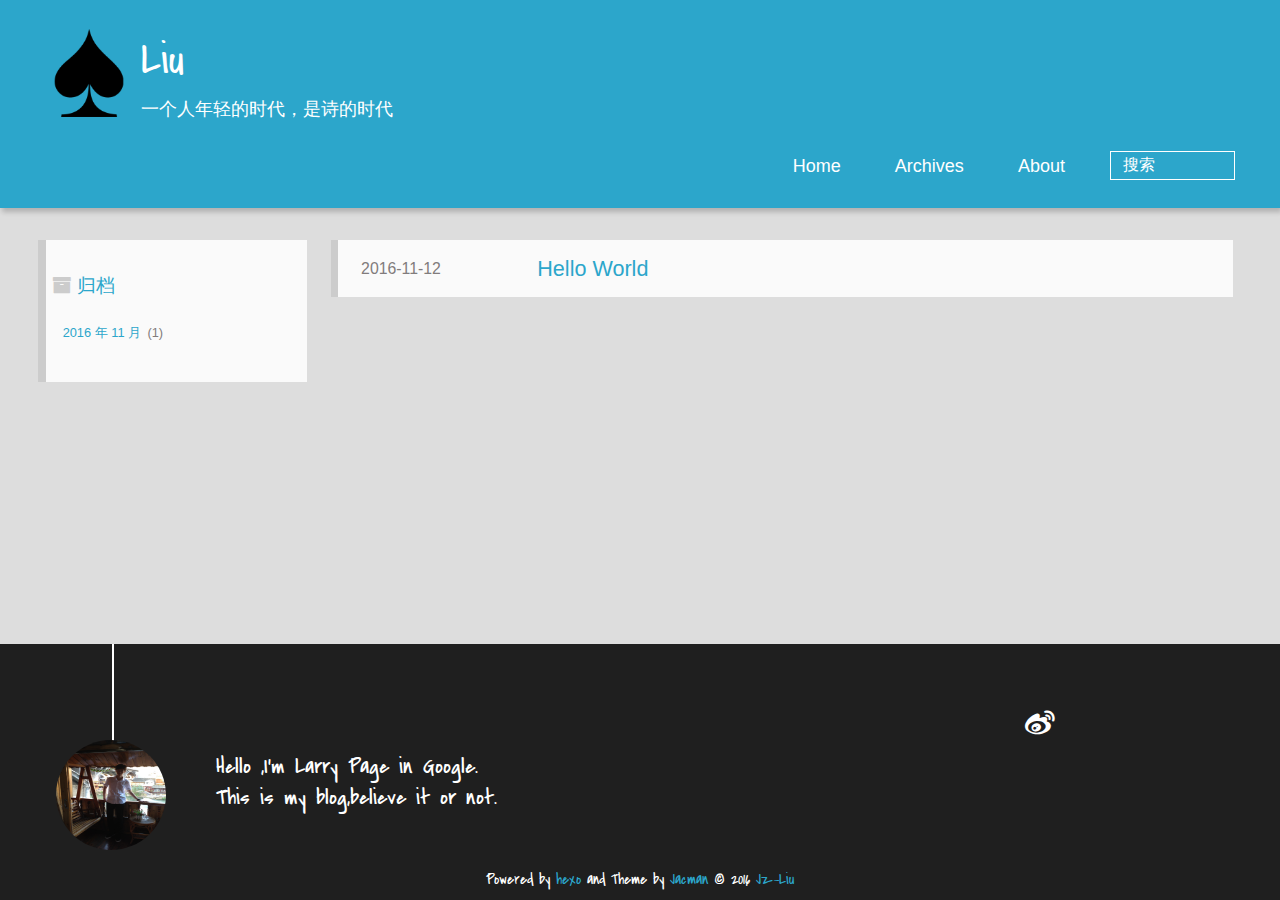
==== commit ef22f2fa: "Site updated: 2016-11-25 20:09:25" ====
--- a/archives/index.html
+++ b/archives/index.html
@@ -1,653 +1,266 @@
-<!DOCTYPE html>
-<html>
-    <head>
-    <!-- Title -->
-    
-    <title>
-        archive_a | Liu
-    </title>
-    
-    <!-- Favicons -->
-    <link rel="icon shortcut" type="image/ico" href="/img/favicon.png">
-    <link rel="icon" sizes="192x192" href="/img/favicon.png">
-    <link rel="apple-touch-icon" href="/img/favicon.png">
-    
-    <!-- Meta & INfo -->
-    <meta charset="utf-8">
-    <meta http-equiv="X-UA-Compatible">
-    <meta name="viewport" content="width=device-width, initial-scale=1">
-    <meta name="theme-color" content="#039BE5">
+
+  <!DOCTYPE HTML>
+<html >
+<head>
+  <meta charset="UTF-8">
+  
+    <title>归档 | Liu</title>
+    <meta name="viewport" content="width=device-width, initial-scale=1,user-scalable=no">
+    
     <meta name="author" content="Jz-Liu">
+    
+
+    
     <meta name="description" content="前端路上的小白">
-    <meta name="keywords" content="null">
-    
-    <!--iOS -->
-    <meta name="viewport" content="width=device-width, initial-scale=1, user-scalable=no">
-    <meta name="apple-mobile-web-app-title" content="Title">
-    <meta name="apple-mobile-web-app-capable" content="yes">
-    <meta name="apple-mobile-web-app-status-bar-style" content="black">
-    <meta name="HandheldFriendly" content="True">
-    <meta name="MobileOptimized" content="480">
-    
-    <!-- Add to homescreen for Chrome on Android -->
-    <meta name="mobile-web-app-capable" content="yes">
-    
-    <!-- Add to homescreen for Safari on iOS -->
-    <meta name="apple-mobile-web-app-capable" content="yes">
-    <meta name="apple-mobile-web-app-status-bar-style" content="black">
-    <meta name="apple-mobile-web-app-title" content="Liu">
-    
-    <!-- The Open Graph protocol -->
-    <meta property="og:url" content="http://yoursite.com">
-    <meta property="og:type" content="blog">
-    <meta property="og:title" content="archive_a | Liu">
-    <meta property="og:description" content="前端路上的小白">
-    
-     <!--[if lte IE 9]>
-        <link rel="stylesheet" href="/css/ie-blocker.css">
+<meta property="og:type" content="website">
+<meta property="og:title" content="Liu">
+<meta property="og:url" content="http://yoursite.com/archives/index.html">
+<meta property="og:site_name" content="Liu">
+<meta property="og:description" content="前端路上的小白">
+<meta name="twitter:card" content="summary">
+<meta name="twitter:title" content="Liu">
+<meta name="twitter:description" content="前端路上的小白">
+
+    
+    <link rel="alternative" href="/atom.xml" title="Liu" type="application/atom+xml">
+    
+    
+    <link rel="icon" href="/img/favicon.ico">
+    
+    
+    <link rel="apple-touch-icon" href="/img/jacman.jpg">
+    <link rel="apple-touch-icon-precomposed" href="/img/jacman.jpg">
+    
+    <link rel="stylesheet" href="/css/style.css">
+</head>
+
+    <body>
+      <header>
         
+<div>
+		
+			<div id="imglogo">
+				<a href="/"><img src="/img/logo.png" alt="Liu" title="Liu"/></a>
+			</div>
+			
+			<div id="textlogo">
+				<h1 class="site-name"><a href="/" title="Liu">Liu</a></h1>
+				<h2 class="blog-motto">一个人年轻的时代，是诗的时代</h2>
+			</div>
+			<div class="navbar"><a class="navbutton navmobile" href="#" title="菜单">
+			</a></div>
+			<nav class="animated">
+				<ul>
+					<ul>
+					 
+						<li><a href="/">Home</a></li>
+					
+						<li><a href="/archives">Archives</a></li>
+					
+						<li><a href="/about">About</a></li>
+					
+					<li>
+ 					
+					<form class="search" action="//google.com/search" method="get" accept-charset="utf-8">
+						<label>Search</label>
+						<input type="search" id="search" name="q" autocomplete="off" maxlength="20" placeholder="搜索" />
+						<input type="hidden" name="q" value="site:yoursite.com">
+					</form>
+					
+					</li>
+				</ul>
+			</nav>			
+</div>
+      </header>
+      <div id="container">
         
-            <script src="/js/ie-blocker.en.js"></script>
-        
-    <![endif]-->
-    
-    <!-- Import CSS -->
-    <link rel="stylesheet" href="/css/material.min.css">
-    <link rel="stylesheet" href="/css/style.min.css">
-    <!-- Config CSS -->
-
-<!-- Theme Background -->
-
-    <style>
-        body{
-            background-color: #F5F5F5
-        }
-		
-        #scheme-Paradox .material-layout .something-else .mdl-card__supporting-text{
-            background-color: #fff;
-        }
-		
-        #scheme-Paradox .MD-burger-layer {
-            background-color: #666;
-        }
-		
-        #scheme-Paradox .material-back{
-            color: #666;
-        }
-		
-        .material-layout .material-post>.material-nav,
-		.material-layout .material-index>.material-nav,
-        .material-nav a,
-        #scheme-Paradox .material-post_container .material-back{
-            color: #666;
-        }
-    </style>
-
-
-
-
-<!-- Fade Effect -->
-
-    <style>
-        .fade {
-            transition: all 800ms linear;
-            -webkit-transform: translate3d(0,0,0);
-            -moz-transform: translate3d(0,0,0);
-            -ms-transform: translate3d(0,0,0);
-            -o-transform: translate3d(0,0,0);
-            transform: translate3d(0,0,0);
-            opacity: 1;
-        }
-
-        .fade.out{
-            opacity: 0;
-        }
-    </style>
-
-
-<!-- Other Styles -->
-<style>
-	body, html{
-		font-family: Roboto, "Helvetica Neue", Helvetica, "PingFang SC", "Hiragino Sans GB", "Microsoft YaHei", "微软雅黑", Arial, sans-serif;
-	}
+
+<div class="archive-title" >
+  <h2 class="archive-icon">归档</h2>
+  
+  <div class="archiveslist archive-float clearfix">
+   <ul class="archive-list"><li class="archive-list-item"><a class="archive-list-link" href="/archives/2016/11/">2016 年 11 月</a><span class="archive-list-count">1</span></li></ul>
+ </div>
+  
+</div>
+<div id="main" class="archive-part clearfix">
+  <div id="archive-page">
+
+  <section class="post" itemscope itemprop="blogPost">
+  
+    <a href="/2016/11/12/hello-world/" title="Hello World" itemprop="url">
+  
+
+    <time datetime="2016-11-12T03:28:35.452Z" itemprop="datePublished">2016-11-12</time>
+
+
+    <h1 itemprop="name">Hello World</h1>
+
+  </a>
+</section>
+
+
+  </div>
+</div>
+
+      </div>
+      <footer><div id="footer" >
 	
-    a{
-        color: #039BE5
-    }
-    
-    .mdl-card__media,
-    #search-label,
-    #search-form-label:after,
-    #scheme-Paradox .hot_tags-count,
-    #scheme-Paradox .sidebar_archives-count,
-    #scheme-Paradox .sidebar-colored .sidebar-header,
-    #scheme-Paradox .sidebar-colored .sidebar-badge{
-        background-color: #039BE5 !important
-    }
-    
-	/* Sidebar User Drop Down Menu Text Color */
-	#scheme-Paradox .sidebar-colored .sidebar-nav>.dropdown>.dropdown-menu>li>a:hover,
-    #scheme-Paradox .sidebar-colored .sidebar-nav>.dropdown>.dropdown-menu>li>a:focus{
-        color: #039BE5 !important
-    }
-    
-    #post_entry-right-info,
-    .sidebar-colored .sidebar-nav li:hover > a,
-    .sidebar-colored .sidebar-nav li:hover > a i,
-    .sidebar-colored .sidebar-nav li > a:hover,
-    .sidebar-colored .sidebar-nav li > a:hover i,
-    .sidebar-colored .sidebar-nav li > a:focus i,
-    .sidebar-colored .sidebar-nav > .open > a,
-    .sidebar-colored .sidebar-nav > .open > a:hover,
-    .sidebar-colored .sidebar-nav > .open > a:focus,
-    #ds-reset #ds-ctx .ds-ctx-entry .ds-ctx-head a{
-        color: #039BE5 !important
-    }
-    
-    .toTop{
-        background: #00BCD4 !important
-    }
-</style>
-	<script src="/js/jquery.min.js"></script>
-	
-	<!-- UC Browser Compatible-->
-	<script>
-		var agent = navigator.userAgent.toLowerCase();
-		if(agent.indexOf('ucbrowser')>0) {
-			document.write('<link rel="stylesheet" href="/css/uc.css">');
-		   alert('由于 UC 浏览器使用极旧的内核，而本网站使用了一些新的特性。\n为了您能更好的浏览，推荐使用 Chrome 或 Firefox 浏览器。');
-		}
-	</script>
-    
-    <!-- Custom Head -->
-    
-</head>
+	<div class="line">
+		<span></span>
+		<div class="author"></div>
+	</div>
 	
 	
-
-    <body id="scheme-Paradox">
-
-		
-        <div class="material-layout  mdl-js-layout has-drawer is-upgraded">
-				
+	<section class="info">
+		<p> Hello ,I&#39;m Larry Page in Google. <br/>
+			This is my blog,believe it or not.</p>
+	</section>
+	 
+	<div class="social-font" class="clearfix">
+		
+		<a href="http://weibo.com/2176287895" target="_blank" class="icon-weibo" title="微博"></a>
+		
+		
+		
+		
+		
+		
+		
+		
+		
+		
+	</div>
 			
-			
-            <!-- Main Container -->
-            <main class="material-layout__content" id="main">
-				
-                <!-- Top Anchor -->
-                <div id="top"></div>
-				
-				
-                <!-- Hamburger Button -->
-                <button class="MD-burger-icon sidebar-toggle">
-                    <span class="MD-burger-layer"></span>
-                </button>
-				
-				
-                <!-- Index Module -->
-<div class="material-index mdl-grid">
-	
-		<!-- Paradox Header -->
-		<!-- Daily pic -->
-<div class="mdl-card daily-pic mdl-cell mdl-cell--8-col index-top-block">
-    
-    <!-- Pic & Slogan -->
-    <div class="mdl-card__media mdl-color-text--grey-50" style="background-image:url(/img/daily_pic.png)">
-        <p class="index-top-block-slogan"><a href="#">Hi, nice to meet you</a></p>
-    </div>
-
-    <!-- Avatar & Name -->
-    <div class="mdl-card__supporting-text meta mdl-color-text--grey-600">
-        <!-- Author Avatar -->
-        <div id="author-avatar">
-            <img src="/img/avatar.png" width="32px" height="32px" alt="avatar">
-        </div>
-        <div>
-            <strong>Jz-Liu</strong>
-        </div>
-    </div>
-</div>
-
-		<!-- Blog info -->
-<div class="mdl-card something-else mdl-cell mdl-cell--8-col mdl-cell--4-col-desktop index-top-block">
-	
-    <!-- Search -->
-	
-	<!-- Google -->
-	<div class="mdl-textfield mdl-js-textfield mdl-textfield--expandable" method="post" action="">
-		<label id="search-label" class="mdl-button mdl-js-ripple-effect mdl-js-button mdl-button--fab mdl-color--accent mdl-shadow--4dp" for="search">
-			<i class="material-icons mdl-color-text--white" role="presentation">search</i>
-		</label>
-
-		<form id="search-form" method="get" action="//google.com/search" accept-charset="UTF-8" class="mdl-textfield__expandable-holder" target="_blank">
-			<input class="mdl-textfield__input search-input" type="search" name="q" id="search" placeholder="">
-			<label id="search-form-label" class="mdl-textfield__label" for="search"></label>
-			
-			<input type="hidden" name="sitesearch" value="http://yoursite.com">
-		</form>
+		
+
+		<p class="copyright">
+		Powered by <a href="http://hexo.io" target="_blank" title="hexo">hexo</a> and Theme by <a href="https://github.com/wuchong/jacman" target="_blank" title="Jacman">Jacman</a> © 2016 
+		
+		<a href="/about" target="_blank" title="Jz-Liu">Jz-Liu</a>
+		
+		
+		</p>
+</div>
+</footer>
+      <script src="/js/jquery-2.0.3.min.js"></script>
+<script src="/js/jquery.imagesloaded.min.js"></script>
+<script src="/js/gallery.js"></script>
+<script src="/js/jquery.qrcode-0.12.0.min.js"></script>
+
+<script type="text/javascript">
+$(document).ready(function(){ 
+  $('.navbar').click(function(){
+    $('header nav').toggleClass('shownav');
+  });
+  var myWidth = 0;
+  function getSize(){
+    if( typeof( window.innerWidth ) == 'number' ) {
+      myWidth = window.innerWidth;
+    } else if( document.documentElement && document.documentElement.clientWidth) {
+      myWidth = document.documentElement.clientWidth;
+    };
+  };
+  var m = $('#main'),
+      a = $('#asidepart'),
+      c = $('.closeaside'),
+      o = $('.openaside');
+  c.click(function(){
+    a.addClass('fadeOut').css('display', 'none');
+    o.css('display', 'block').addClass('fadeIn');
+    m.addClass('moveMain');
+  });
+  o.click(function(){
+    o.css('display', 'none').removeClass('beforeFadeIn');
+    a.css('display', 'block').removeClass('fadeOut').addClass('fadeIn');      
+    m.removeClass('moveMain');
+  });
+  $(window).scroll(function(){
+    o.css("top",Math.max(80,260-$(this).scrollTop()));
+  });
+  
+  $(window).resize(function(){
+    getSize(); 
+    if (myWidth >= 1024) {
+      $('header nav').removeClass('shownav');
+    }else{
+      m.removeClass('moveMain');
+      a.css('display', 'block').removeClass('fadeOut');
+      o.css('display', 'none');
+        
+    }
+  });
+});
+</script>
+
+
+
+
+
+
+
+
+
+
+<link rel="stylesheet" href="/fancybox/jquery.fancybox.css" media="screen" type="text/css">
+<script src="/fancybox/jquery.fancybox.pack.js"></script>
+<script type="text/javascript">
+$(document).ready(function(){ 
+  $('.article-content').each(function(i){
+    $(this).find('img').each(function(){
+      if ($(this).parent().hasClass('fancybox')) return;
+      var alt = this.alt;
+      if (alt) $(this).after('<span class="caption">' + alt + '</span>');
+      $(this).wrap('<a href="' + this.src + '" title="' + alt + '" class="fancybox"></a>');
+    });
+    $(this).find('.fancybox').each(function(){
+      $(this).attr('rel', 'article' + i);
+    });
+  });
+  if($.fancybox){
+    $('.fancybox').fancybox();
+  }
+}); 
+</script>
+
+
+
+<!-- Analytics Begin -->
+
+
+
+<script>
+var _hmt = _hmt || [];
+(function() {
+  var hm = document.createElement("script");
+  hm.src = "//hm.baidu.com/hm.js?e6d1f421bbc9962127a50488f9ed37d1";
+  var s = document.getElementsByTagName("script")[0]; 
+  s.parentNode.insertBefore(hm, s);
+})();
+</script>
+
+
+
+<!-- Analytics End -->
+
+<!-- Totop Begin -->
+
+	<div id="totop">
+	<a title="返回顶部"><img src="/img/scrollup.png"/></a>
 	</div>
-
-
-
-
-
-
-    <!-- LOGO -->
-    <div class="something-else-logo mdl-color--white mdl-color-text--grey-600">
-        <a href="null">
-            <img src="/img/logo.png" alt="logo" />
-        </a>
-    </div>
-
-    <!-- Infomation -->
-    <div class="mdl-card__supporting-text meta meta--fill mdl-color-text--grey-600">
-        <!-- Blog Title -->
-        <div>
-            <strong>Liu</strong>
-        </div>
-        <div class="section-spacer"></div>
-        
-        <!-- Pages -->
-        <button id="show-pages-button" class="mdl-button mdl-js-button mdl-js-ripple-effect mdl-button--icon">
-            <i class="material-icons" role="presentation">view_carousel</i>
-            <span class="visuallyhidden">Pages</span>
-        </button>
-        <ul class="mdl-menu mdl-js-menu mdl-menu--bottom-right" for="show-pages-button">
-            
-        </ul>
-        
-        <!-- Menu -->
-        <button id="menubtn" class="mdl-button mdl-js-button mdl-js-ripple-effect mdl-button--icon">
-            <i class="material-icons" role="presentation">more_vert</i>
-            <span class="visuallyhidden">show menu</span>
-        </button>
-        <ul class="mdl-menu mdl-js-menu mdl-menu--bottom-right" for="menubtn">
-            
-            <a class="index_share-link" href="null">
-                <li class="mdl-menu__item mdl-js-ripple-effect">
-                    Article RSS
-                </li>
-            </a>
-            <a class="index_share-link" href="https://twitter.com/intent/tweet?text=Liu&url=http://yoursite.com/&via=Jz-Liu" target="_blank">
-                <li class="mdl-menu__item mdl-js-ripple-effect">
-                    Share to Twitter
-                </li>
-            </a>
-            <a class="index_share-link" href="https://plus.google.com/share?url=http://yoursite.com/" target="_blank">
-                <li class="mdl-menu__item mdl-js-ripple-effect">
-                    Share to Google+
-                </li>
-            </a>
-            <a class="index_share-link" href="http://service.weibo.com/share/share.php?appkey=&title=Liu&url=http://yoursite.com/&pic=&searchPic=false&style=simple" target="_blank">
-                <li class="mdl-menu__item mdl-js-ripple-effect">
-                    Share to Weibo
-                </li>
-            </a>
-        </ul>
-    </div>
-</div>
-
-	
-    
-    
-		
-			<!-- Paradox Thumbnail -->
-        	<div class="post_entry-module mdl-card mdl-cell mdl-cell--12-col fade out">
-    
-    <!-- Post Thumbnail -->
-	
-		
-			<!-- Random Thumbnail -->
-			<div class="post_thumbnail-random mdl-card__media mdl-color-text--grey-50">
-		
-	
-				
-		<!-- Post Title -->
-		<p class="article-headline-p"><a href="/2016/11/12/hello-world/">Hello World</a></p>
-	</div>
-
-    <!-- Post Excerpt -->
-    <div class="mdl-color-text--grey-600 mdl-card__supporting-text post_entry-content">
-        
-          Welcome to Hexo
-        
-        &nbsp;&nbsp;&nbsp;
-        <span>
-            <a href="/2016/11/12/hello-world/" target="_self">Continue Reading</a>
-        </span>
-    </div>
-    <!-- Post_entry Info-->
-    <div id="post_entry-info">
-        <div id="post_entry-left-info" class="mdl-card__supporting-text meta mdl-color-text--grey-600 ">
-            <!-- Author Avatar -->
-            <div id="author-avatar">
-                <img src="/img/avatar.png" width="44px" height="44px" alt="Jz-Liu's avatar">
-            </div>
-            <div>
-                <strong>Jz-Liu</strong>
-                <span>Nov 12, 2016</span>
-            </div>
-        </div>
-        <div id="post_entry-right-info">
-            <!-- Category -->
-            <span class="post_entry-category">
-                
-            </span>
-            
-            
-            
-            <!-- Post Views -->
-            <span class="post_entry-views">
-                
-            </span>
-        </div>
-    </div>
-            
-</div>
-
-		
-		
-    
-    
-	
-		<script>
-    
-    var randomNum;
-    
-    var locatePost = $(".something-else").next();
-    for(var i=0; i < 10; i++){
-        
-        randomNum = Math.floor(Math.random() * 5 + 1);
-        
-        locatePost.children(".post_thumbnail-random").attr('id', 'random_thumbnail-'+randomNum);
-        locatePost.children(".post_thumbnail-random").css('background-image', 'url(' + '/img/random/' + randomNum + '.png' + ')')
-        
-        locatePost = locatePost.next();
-    }
-    
-</script>
-
-	
-
-</div>
-
-				
-				
-					<!-- Overlay For Active Sidebar -->
-<div class="sidebar-overlay "></div>
-
-<!-- Material sidebar -->
-<aside id="sidebar" class="sidebar sidebar-colored  sidebar-fixed-left" role="navigation">
-	<div id="sidebar-main">
-	    <!-- Sidebar Header -->
-		<div class="sidebar-header header-cover" style="background-image: url(/img/sidebar_header.png);">
-    <!-- Top bar -->
-    <div class="top-bar"></div>
-
-    <!-- Sidebar toggle button -->
-    <button type="button" class="sidebar-toggle mdl-button mdl-js-button mdl-js-ripple-effect mdl-button--icon" style="display: initial;" data-upgraded=",MaterialButton,MaterialRipple">
-    <i class="material-icons">clear_all</i>
-    <span class="mdl-button__ripple-container"><span class="mdl-ripple"></span></span></button>
-
-    <!-- Sidebar Avatar -->
-    <div class="sidebar-image">
-        <img src="/img/avatar.png" alt="Jz-Liu's avatar">
-    </div>
-
-    <!-- Sidebar Email -->
-    <a data-toggle="dropdown" class="sidebar-brand" href="#settings-dropdown">
-        youremail@email.com
-        <b class="caret"></b>
-    </a>
-</div>
-
-		<!-- Sidebar Navigation  -->
-		<ul class="nav sidebar-nav">
-    <!-- User dropdown  -->
-    <li class="dropdown">
-        <ul id="settings-dropdown" class="dropdown-menu">
-			
-                <li>
-                    <a href="#" target="_blank" title="Email Me">
-						<i class="material-icons sidebar-material-icons sidebar-indent-left1pc-element">email</i>
-                        Email Me
-                    </a>
-                </li>
-            
-        </ul>
-    </li>
-
-    <!-- Homepage -->
-    <li id="sidebar-first-li">
-        <a href="/" target="_self">
-            <i class="material-icons sidebar-material-icons">home</i>
-             Home
-        </a>
-    </li>
-
-    <!-- I'm Feeling Lucky -->
-<!--
-    <li class="dropdown">
-        <a href="" target="_self">
-            <i class="material-icons sidebar-material-icons">explore</i>
-             sidebar.imlucky
-        </a>
-    </li>
--->
-
-	
-    <!-- Archives  -->
-    <li class="dropdown">
-        <a href="#" class="ripple-effect dropdown-toggle" data-toggle="dropdown">
-            <i class="material-icons sidebar-material-icons">inbox</i>
-             Archives
-            <b class="caret"></b>
-        </a>
-        <ul class="dropdown-menu">
-            <li>
-            <a class="sidebar_archives-link" href="/archives/2016/11/">November 2016<span class="sidebar_archives-count">1</span></a>
-        </ul>
-    </li>
-
-    <!-- Divider -->
-    <li class="divider"></li>
-
-
-    <!-- Pages  -->
-	
-
-    <!-- Article Numebr  -->
-    <li>
-        <a href="#">
-             Article Number
-             <span class="sidebar-badge">1</span>
-        </a>
-    </li>
-</ul>
-
-		<!-- Sidebar Divider -->
-		<div class="sidebar-divider"></div>
-
-		<!-- Sidebar Footer -->
-		<!-- 
-I'm glad you use this theme, the development is no so easy, I hope you can keep the copyright, I will thank you so much.
-If you still want to delete the copyrights, could you still retain the first one? Which namely "Theme Material"
-It will not impact the appearance and can give developers a lot of support :)
-
-很高兴您使用并喜欢该主题，开发不易 十分谢谢与希望您可以保留一下版权声明。
-如果您仍然想删除的话 能否只保留第一项呢？即 "Theme Material"
-它不会影响美观并可以给开发者很大的支持。 :) 
--->
-
-<!-- Theme Material -->
-<a href="https://github.com/viosey/hexo-theme-material"  class="sidebar-footer-text-a" target="_blank">
-	<div class="sidebar-text mdl-button mdl-js-button mdl-js-ripple-effect sidebar-footer-text-div" data-upgraded=",MaterialButton,MaterialRipple">
-		Theme - Material
-		<span class="sidebar-badge badge-circle">i</span>
-	</div>
-</a>
-
-<!-- Help & Support -->
-<!--
-<a href="mailto:hiviosey@gmail.com" class="sidebar-footer-text-a">
-    <div class="sidebar-text mdl-button mdl-js-button mdl-js-ripple-effect sidebar-footer-text-div" data-upgraded=",MaterialButton,MaterialRipple">
-		sidebar.help
-		<span class="mdl-button__ripple-container">
-			<span class="mdl-ripple"></span>
-		</span>
-	</div>
-</a>
--->
-
-<!-- Feedback -->
-<!--
-<a href="https://github.com/viosey/hexo-theme-material/issues" target="_blank" class="sidebar-footer-text-a">
-    <div class="sidebar-text mdl-button mdl-js-button mdl-js-ripple-effect sidebar-footer-text-div" data-upgraded=",MaterialButton,MaterialRipple">
-         sidebar.feedback
-                    <span class="mdl-button__ripple-container"><span class="mdl-ripple"></span></span></div>
-</a>
--->
-
-<!-- Abount Theme -->
-<!--
-<a href="https://blog.viosey.com/index.php/Material.html" target="_blank" class="sidebar-footer-text-a">
-    <div class="sidebar-text mdl-button mdl-js-button mdl-js-ripple-effect sidebar-footer-text-div" data-upgraded=",MaterialButton,MaterialRipple">
-         sidebar.about_theme
-        <span class="mdl-button__ripple-container"><span class="mdl-ripple"></span></span></div>
-</a>-->
-
-	</div>
-    
-    <!-- Sidebar Sponsor -->
-    
-
-
-</aside>
-
-				
-				
-				
-					<!-- Footer Top Button -->
-					<div class="toTop-wrap">
-    <a href="#top" class="toTop">
-        <i class="material-icons footer_top-i">expand_less</i>
-    </a>
-</div>
-				
-				
-				<!--Footer-->
-<footer class="mdl-mini-footer" id="bottom">
-	
-	
-		<!-- Paradox Footer Left Section -->
-		<div class="mdl-mini-footer--left-section sns-list">
-    <!-- Twitter -->
-    
-    <a href="https://twitter.com/twitter" target="view_window"><button class="mdl-mini-footer--social-btn social-btn" style="background-image: url(/img/footer/footer_ico-twitter.png);">
-        <span class="visuallyhidden">Twitter</span>
-    </button></a>
-    
-    
-    <!-- Facebook -->
-    
-    <a href="https://www.facebook.com/facebook" target="view_window"><button class="mdl-mini-footer--social-btn social-btn" style="background-image: url(/img/footer/footer_ico-facebook.png);">
-        <span class="visuallyhidden">Facebook</span>
-    </button></a>
-    
-    
-    <!-- Google + -->
-    
-    <a href="https://www.google.com/" target="view_window"><button class="mdl-mini-footer--social-btn social-btn" style="background-image: url(/img/footer/footer_ico-gplus.png);">
-        <span class="visuallyhidden">Google Plus</span>
-    </button></a>
-    
-    
-    <!-- Weibo -->
-    
-    
-    
-    <!-- Instagram -->
-    
-    
-    
-    <!-- Tumblr -->
-    
-    
-    
-    <!-- Github -->
-    
-    
-</div>
-
-
-		<!--Copyright-->
-		<div id="copyright">Copyright&nbsp;©&nbsp;<script type="text/javascript">var fd = new Date();document.write(fd.getFullYear());</script>&nbsp;Liu</div>
-
-		<!-- Paradox Footer Right Section -->
-
-		<!-- 
-		I'm glad you use this theme, the development is no so easy, I hope you can keep the copyright.
-		It will not impact the appearance and can give developers a lot of support :)
-
-		很高兴您使用该主题，开发不易，希望您可以保留一下版权声明。
-		它不会影响美观并可以给开发者很大的支持。 :) 
-		-->
-
-		<div class="mdl-mini-footer--right-section">
-			<div>
-				<div class="footer-develop-div">Powered by <a href="https://hexo.io" target="_blank" class="footer-develop-a">Hexo</a></div>
-				<div class="footer-develop-div">Theme - <a href="https://github.com/viosey/hexo-theme-material" target="_blank" class="footer-develop-a">Material</a></div>
-			</div>
-		</div>
-	
-    
-</footer>
-                
-				<!-- Import File -->
-<script src="/js/js.min.js"></script>
-<script src="/js/nprogress.js"></script>
-
-<script type="text/javascript">
-    NProgress.configure({
-        showSpinner: true
-    });
-    NProgress.start();
-    
-    $('#nprogress .bar').css({
-        'background': '#FF4081'
-    });
-    $('#nprogress .peg').css({
-        'box-shadow': '0 0 10px #FF4081, 0 0 15px #FF4081'
-    });
-    $('#nprogress .spinner-icon').css({
-        'border-top-color': '#FF4081',
-        'border-left-color': '#FF4081'
-    });
-    
-    setTimeout(function() {
-        NProgress.done();
-        $('.fade').removeClass('out');
-    }, 800);
-</script>
-
-
-
-
-
-
-
-
-
-
-
-
-
-
-            </main>
-        </div>
-		
+	<script src="/js/totop.js"></script>
+
+<!-- Totop End -->
+
+<!-- MathJax Begin -->
+<!-- mathjax config similar to math.stackexchange -->
+
+
+<!-- MathJax End -->
+
+<!-- Tiny_search Begin -->
+
+<!-- Tiny_search End -->
+
     </body>
-		
-	
-</html>
+   </html>
--- a/css/style.css
+++ b/css/style.css
@@ -0,0 +1,2360 @@
+html,
+body,
+div,
+span,
+applet,
+object,
+iframe,
+h1,
+h2,
+h3,
+h4,
+h5,
+h6,
+p,
+blockquote,
+pre,
+a,
+abbr,
+acronym,
+address,
+big,
+cite,
+code,
+del,
+dfn,
+em,
+img,
+ins,
+kbd,
+q,
+s,
+samp,
+small,
+strike,
+strong,
+sub,
+sup,
+tt,
+var,
+dl,
+dt,
+dd,
+ol,
+ul,
+li,
+fieldset,
+form,
+label,
+legend,
+table,
+caption,
+tbody,
+tfoot,
+thead,
+tr,
+th,
+td {
+  margin: 0;
+  padding: 0;
+  border: 0;
+  outline: 0;
+  font-weight: inherit;
+  font-style: inherit;
+  font-family: inherit;
+  font-size: 100%;
+  vertical-align: baseline;
+}
+body {
+  line-height: 1;
+  color: #000;
+  background: #fff;
+}
+ol,
+ul {
+  list-style: none;
+}
+table {
+  border-collapse: separate;
+  border-spacing: 0;
+  vertical-align: middle;
+}
+caption,
+th,
+td {
+  text-align: left;
+  font-weight: normal;
+  vertical-align: middle;
+}
+a img {
+  border: none;
+}
+/* custom Font*/
+@font-face {
+  font-family: "covered_by_your_graceregular";
+  font-weight: normal;
+  font-style: normal;
+  src: url("../font/coveredbyyourgrace-webfont.eot");
+  src: url("../font/coveredbyyourgrace-webfont.eot?#iefix") format('embedded-opentype'), url("../font/coveredbyyourgrace-webfont.svg#covered_by_your_graceregular") format('svg'), url("../font/coveredbyyourgrace-webfont.woff") format('woff'), url("../font/coveredbyyourgrace-webfont.ttf") format('truetype');
+}
+/* icon Font */
+@font-face {
+  font-family: "FontAwesome";
+  font-style: normal;
+  font-weight: normal;
+  src: url("../font/fontawesome-webfont.eot?v=#4.0.3");
+  src: url("../font/fontawesome-webfont.eot?#iefix&v=#4.0.3") format("embedded-opentype"), url("../font/fontawesome-webfont.woff?v=#4.0.3") format("woff"), url("../font/fontawesome-webfont.ttf?v=#4.0.3") format("truetype"), url("../font/fontawesome-webfont.svg#fontawesomeregular?v=#4.0.3") format("svg");
+}
+@font-face {
+  font-family: "fontdiao";
+  font-weight: normal;
+  font-style: normal;
+  src: url("../font/fontdiao.eot");
+  src: url("../font/fontdiao.eot?#iefix") format('embedded-opentype'), url("../font/fontdiao.svg#fontdiao") format('svg'), url("../font/fontdiao.woff") format('woff'), url("../font/fontdiao.ttf") format('truetype');
+}
+/* Public style */
+* {
+  -webkit-margin-before: 0;
+  -webkit-margin-after: 0;
+}
+body {
+  background: #ddd;
+  font-family: "Helvetica Neue", "Helvetica", "Microsoft YaHei", "WenQuanYi Micro Hei", Arial, sans-serif;
+  font-size: 100%;
+  color: #817c7c;
+  line-height: 1.5;
+  min-height: 100vh;
+  display: -webkit-flex;
+  display: -webkit-box;
+  display: -moz-box;
+  display: -webkit-flex;
+  display: -ms-flexbox;
+  display: box;
+  display: flex;
+  -webkit-flex-direction: column;
+  -webkit-box-orient: vertical;
+  -moz-box-orient: vertical;
+  -o-box-orient: vertical;
+  -webkit-flex-direction: column;
+  -ms-flex-direction: column;
+  flex-direction: column;
+}
+iframe {
+  margin-top: 10px;
+}
+small {
+  font-size: 80%;
+}
+sub,
+sup {
+  font-size: 75%;
+  line-height: 0;
+  position: relative;
+  vertical-align: baseline;
+}
+sup {
+  top: -0.5em;
+  padding-left: 0.3em;
+}
+sub {
+  bottom: -0.25em;
+}
+a {
+  text-decoration: none;
+  color: #817c7c;
+}
+a:hover,
+a:focus {
+  outline: 0;
+  text-decoration: none;
+  -webkit-transition: color 0.25s, background 0.5s;
+  -moz-transition: color 0.25s, background 0.5s;
+  -o-transition: color 0.25s, background 0.5s;
+  -ms-transition: color 0.25s, background 0.5s;
+  transition: color 0.25s, background 0.5s;
+}
+a:hover:before {
+  -webkit-transition: color 0.25s, background 0.5s;
+  -moz-transition: color 0.25s, background 0.5s;
+  -o-transition: color 0.25s, background 0.5s;
+  -ms-transition: color 0.25s, background 0.5s;
+  transition: color 0.25s, background 0.5s;
+}
+input:focus {
+  outline: none;
+}
+input,
+button {
+  margin: 0;
+  padding: 0;
+}
+input::-moz-focus-inner,
+button::-moz-focus-inner {
+  border: 0;
+  padding: 0;
+}
+h1 {
+  font-size: 1.5em;
+}
+.fa {
+  display: inline-block;
+  font-family: FontAwesome;
+  font-style: normal;
+  font-weight: normal;
+  line-height: 1;
+  -webkit-font-smoothing: antialiased;
+  -moz-osx-font-smoothing: grayscale;
+}
+.clearfix {
+  zoom: 1;
+}
+.clearfix:before,
+.clearfix:after {
+  content: "";
+  display: table;
+}
+.clearfix:after {
+  clear: both;
+}
+::-webkit-input-placeholder {
+  color: #fff;
+  padding: 2px 0 0 4px;
+}
+::-moz-placeholder {
+  color: #fff;
+  padding: 2px 0 0 4px;
+}
+:-ms-input-placeholder {
+  color: #fff;
+  padding: 2px 0 0 4px;
+}
+::-webkit-input-placeholder::before {
+  font-family: "FontAwesome";
+  -webkit-font-smoothing: antialiased;
+  -moz-osx-font-smoothing: grayscale;
+  content: "\f002";
+  padding-right: 4px;
+}
+::-moz-placeholder:before {
+  font-family: "FontAwesome";
+  -webkit-font-smoothing: antialiased;
+  -moz-osx-font-smoothing: grayscale;
+  content: "\f002";
+  padding-right: 4px;
+}
+:-ms-input-placeholder::before {
+  font-family: "FontAwesome";
+  -webkit-font-smoothing: antialiased;
+  -moz-osx-font-smoothing: grayscale;
+  content: "\f002";
+  padding-right: 4px;
+}
+input[type="search"]::-webkit-search-cancel-button,
+input[type="search"]::-webkit-search-decoration {
+  -webkit-appearance: none;
+}
+::-webkit-search-cancel-button:after {
+  font-family: "FontAwesome";
+  -webkit-font-smoothing: antialiased;
+  -moz-osx-font-smoothing: grayscale;
+  content: '\f00d';
+  color: #fff;
+  padding-right: 4px;
+}
+/* css3 animate */
+.animated {
+  -webkit-animation-fill-mode: both;
+  -moz-animation-fill-mode: both;
+  -o-animation-fill-mode: both;
+  -ms-animation-fill-mode: both;
+  animation-fill-mode: both;
+  -webkit-animation-duration: 1s;
+  -moz-animation-duration: 1s;
+  -o-animation-duration: 1s;
+  -ms-animation-duration: 1s;
+  animation-duration: 1s;
+}
+@-webkit-keyframes fadeIn {
+  0% {
+    opacity: 0;
+    -ms-filter: "progid:DXImageTransform.Microsoft.Alpha(Opacity=0)";
+    filter: alpha(opacity=0);
+  }
+  100% {
+    opacity: 1;
+    -ms-filter: none;
+    filter: none;
+  }
+}
+.fadeIn {
+  -webkit-animation-name: fadeIn;
+  -moz-animation-name: fadeIn;
+  -o-animation-name: fadeIn;
+  -ms-animation-name: fadeIn;
+  animation-name: fadeIn;
+}
+.fadeOut {
+  -webkit-animation-name: fadeOut;
+  -moz-animation-name: fadeOut;
+  -o-animation-name: fadeOut;
+  -ms-animation-name: fadeOut;
+  animation-name: fadeOut;
+}
+@-moz-keyframes fadeInDown {
+  0% {
+    opacity: 0;
+    -ms-filter: "progid:DXImageTransform.Microsoft.Alpha(Opacity=0)";
+    filter: alpha(opacity=0);
+    -webkit-transform: translateY(-20px);
+    -moz-transform: translateY(-20px);
+    -o-transform: translateY(-20px);
+    -ms-transform: translateY(-20px);
+    transform: translateY(-20px);
+  }
+  100% {
+    opacity: 1;
+    -ms-filter: none;
+    filter: none;
+    -webkit-transform: translateY(0);
+    -moz-transform: translateY(0);
+    -o-transform: translateY(0);
+    -ms-transform: translateY(0);
+    transform: translateY(0);
+  }
+}
+@-webkit-keyframes fadeInDown {
+  0% {
+    opacity: 0;
+    -ms-filter: "progid:DXImageTransform.Microsoft.Alpha(Opacity=0)";
+    filter: alpha(opacity=0);
+    -webkit-transform: translateY(-20px);
+    -moz-transform: translateY(-20px);
+    -o-transform: translateY(-20px);
+    -ms-transform: translateY(-20px);
+    transform: translateY(-20px);
+  }
+  100% {
+    opacity: 1;
+    -ms-filter: none;
+    filter: none;
+    -webkit-transform: translateY(0);
+    -moz-transform: translateY(0);
+    -o-transform: translateY(0);
+    -ms-transform: translateY(0);
+    transform: translateY(0);
+  }
+}
+@-o-keyframes fadeInDown {
+  0% {
+    opacity: 0;
+    -ms-filter: "progid:DXImageTransform.Microsoft.Alpha(Opacity=0)";
+    filter: alpha(opacity=0);
+    -webkit-transform: translateY(-20px);
+    -moz-transform: translateY(-20px);
+    -o-transform: translateY(-20px);
+    -ms-transform: translateY(-20px);
+    transform: translateY(-20px);
+  }
+  100% {
+    opacity: 1;
+    -ms-filter: none;
+    filter: none;
+    -webkit-transform: translateY(0);
+    -moz-transform: translateY(0);
+    -o-transform: translateY(0);
+    -ms-transform: translateY(0);
+    transform: translateY(0);
+  }
+}
+@keyframes fadeInDown {
+  0% {
+    opacity: 0;
+    -ms-filter: "progid:DXImageTransform.Microsoft.Alpha(Opacity=0)";
+    filter: alpha(opacity=0);
+    -webkit-transform: translateY(-20px);
+    -moz-transform: translateY(-20px);
+    -o-transform: translateY(-20px);
+    -ms-transform: translateY(-20px);
+    transform: translateY(-20px);
+  }
+  100% {
+    opacity: 1;
+    -ms-filter: none;
+    filter: none;
+    -webkit-transform: translateY(0);
+    -moz-transform: translateY(0);
+    -o-transform: translateY(0);
+    -ms-transform: translateY(0);
+    transform: translateY(0);
+  }
+}
+body >header {
+  width: 100%;
+  -webkit-box-shadow: 2px 4px 5px rgba(3,3,3,0.2);
+  box-shadow: 2px 4px 5px rgba(3,3,3,0.2);
+  background: url("../") center #2ca6cb;
+  color: #fff;
+  padding: 1em 0 0.8em;
+}
+@media only screen and (min-width: 1024px) {
+  body >header {
+    padding: 1.8em 0 1.5em;
+  }
+}
+body >header >div {
+  width: 95%;
+  margin: 0 auto;
+  position: relative;
+  overflow: hidden;
+}
+@media only screen and (min-width: 1024px) {
+  body >header >div {
+    width: 93%;
+  }
+}
+body >header a {
+  display: block;
+  color: #fff;
+}
+#imglogo {
+  float: left;
+  width: 4em;
+  height: 4em;
+}
+@media only screen and (min-width: 768px) {
+  #imglogo {
+    width: 5em;
+  }
+}
+@media only screen and (min-width: 1024px) {
+  #imglogo {
+    width: 5.5em;
+  }
+}
+#imglogo img {
+  width: 4em;
+}
+@media only screen and (min-width: 768px) {
+  #imglogo img {
+    width: 5em;
+  }
+}
+@media only screen and (min-width: 1024px) {
+  #imglogo img {
+    width: 5.5em;
+  }
+}
+#textlogo {
+  float: left;
+  width: 75%;
+  margin-left: 0.5em;
+}
+#textlogo h1.site-name {
+  width: 86%;
+  font-family: "covered_by_your_graceregular";
+  font-size: 200%;
+  line-height: 1.5;
+  -webkit-font-smoothing: antialiased;
+  -moz-osx-font-smoothing: grayscale;
+}
+@media only screen and (min-width: 768px) {
+  #textlogo h1.site-name {
+    font-size: 240%;
+  }
+}
+@media only screen and (min-width: 1024px) {
+  #textlogo h1.site-name {
+    font-size: 280%;
+  }
+}
+#textlogo h2.blog-motto {
+  font-size: 0.7em;
+  font-weight: normal;
+}
+@media only screen and (min-width: 768px) {
+  #textlogo h2.blog-motto {
+    font-size: 100%;
+  }
+}
+@media only screen and (min-width: 1024px) {
+  #textlogo h2.blog-motto {
+    font-size: 110%;
+  }
+}
+.navbar {
+  position: absolute;
+  width: 2em;
+  right: 0em;
+  top: 1em;
+  padding: 0.5em;
+}
+@media only screen and (min-width: 1024px) {
+  .navbar {
+    display: none;
+  }
+}
+.navbutton::before {
+  font-family: "FontAwesome";
+  -webkit-font-smoothing: antialiased;
+  -moz-osx-font-smoothing: grayscale;
+  content: "\f0c9";
+}
+.navmobile::before {
+  padding-left: 1em;
+}
+header nav {
+  float: left;
+  width: 100%;
+  font-size: 112.5%;
+  padding-top: 0.5em;
+  max-height: 0.01em;
+  -webkit-transition: max-height 1s ease-out;
+  -moz-transition: max-height 1s ease-out;
+  -o-transition: max-height 1s ease-out;
+  -ms-transition: max-height 1s ease-out;
+  transition: max-height 1s ease-out;
+}
+@media only screen and (min-width: 568px) {
+  header nav {
+    width: 50%;
+  }
+}
+@media only screen and (min-width: 1024px) {
+  header nav {
+    float: right;
+    width: auto;
+    margin-top: 1em;
+    max-height: none;
+  }
+}
+@media only screen and (min-width: 1024px) {
+  header nav ul {
+    float: right;
+  }
+}
+@media only screen and (min-width: 1024px) {
+  header nav ul li {
+    float: left;
+  }
+}
+header nav ul li a {
+  padding: 0.2em 0 0.2em 1em;
+}
+@media only screen and (min-width: 1024px) {
+  header nav ul li a {
+    padding: 0.2em 1.5em;
+  }
+}
+header nav ul li a:hover {
+  background: #1b7f9e;
+  color: #e9cd4c;
+}
+.shownav {
+  max-height: 40em;
+}
+.search {
+  padding: 0.1em 0 0 1em;
+}
+.search input {
+  -webkit-appearance: textfield;
+  font-size: 0.87em;
+  line-height: 1.7;
+  border: 1px solid #fff;
+  color: #fff;
+  background: transparent;
+  width: 80%;
+  padding-left: 0.5em;
+}
+@media only screen and (min-width: 1024px) {
+  .search input {
+    width: 8em;
+    -webkit-transition: 0.5s width;
+    -moz-transition: 0.5s width;
+    -o-transition: 0.5s width;
+    -ms-transition: 0.5s width;
+    transition: 0.5s width;
+  }
+  .search input:focus {
+    width: 15em;
+  }
+}
+.search label {
+  display: none;
+}
+/* index layout */
+#container {
+  -webkit-flex: 1;
+  width: 95%;
+  margin: 0 auto;
+  overflow: hidden;
+}
+@media only screen and (min-width: 768px) {
+  #container {
+    width: 96%;
+  }
+}
+@media only screen and (min-width: 1024px) {
+  #container {
+    width: 94%;
+  }
+}
+@media only screen and (min-width: 1560px) {
+  #container {
+    width: 82%;
+  }
+}
+#main {
+  margin: 1em 0 0;
+  line-height: 1.8;
+}
+@media only screen and (min-width: 1024px) {
+  #main {
+    margin: 2em 0 0;
+    width: 75%;
+    float: left;
+    -webkit-transition: margin 0.5s ease-out;
+    -moz-transition: margin 0.5s ease-out;
+    -o-transition: margin 0.5s ease-out;
+    -ms-transition: margin 0.5s ease-out;
+    transition: margin 0.5s ease-out;
+  }
+}
+#main section.post {
+  background: #fafafa;
+  margin-bottom: 0.125em;
+}
+#main section.post a {
+  display: block;
+  border-left: 0.5em solid #ccc;
+  -webkit-transition: border-left 0.45s;
+  -moz-transition: border-left 0.45s;
+  -o-transition: border-left 0.45s;
+  -ms-transition: border-left 0.45s;
+  transition: border-left 0.45s;
+  padding: 0.5em;
+}
+@media only screen and (min-width: 768px) {
+  #main section.post a {
+    padding: 1em;
+  }
+}
+#main section.post a:hover {
+  border-left: 0.5em solid #2ca6cb;
+}
+#main section.post a h1 {
+  color: #2ca6cb;
+  line-height: 2;
+}
+#main section.post a p {
+  color: #817c7c;
+}
+#main section.post a time {
+  color: #817c7c;
+  display: block;
+  margin: 0.5em 0;
+  font-size: 0.9em;
+}
+#main article.post-expand {
+  background: #fafafa;
+  margin-bottom: 3.5em;
+}
+#main article.post-expand .img-logo {
+  max-width: 180px;
+  max-height: 96px;
+  display: block !important;
+  margin-right: 0.7em;
+  margin-left: 0.7em;
+  padding: 0;
+  float: right;
+  clear: right;
+}
+#main article.post-expand .img-topic {
+  max-width: 300px;
+  max-height: 1800px;
+  display: block !important;
+  margin-left: 0.7em;
+  margin-right: 0.7em;
+  padding: 0;
+  float: right;
+  clear: right;
+}
+#main article.post-expand .article-more-link a {
+  display: inline-block;
+  line-height: 1em;
+  padding: 6px 15px;
+  border-radius: 15px;
+  background: #ddd;
+  color: #817c7c;
+  text-decoration: none;
+}
+#main article.post-expand .article-more-link a:hover {
+  background: #2ca6cb;
+  color: #fff;
+  text-decoration: none;
+}
+#archive-page section.post a {
+  font-size: 0.9em;
+  padding: 0.5em !important;
+}
+@media only screen and (min-width: 768px) {
+  #archive-page section.post a time {
+    padding-left: 1em;
+  }
+}
+.moveMain {
+  margin-left: 10% !important;
+}
+.unexpand .prev {
+  border-left: 0.5em solid #ccc;
+}
+.unexpand .prev:hover {
+  border-left: 0.5em solid #2ca6cb;
+}
+#page-nav {
+  background: #fafafa;
+  text-align: center;
+  overflow: hidden;
+}
+#page-nav a {
+  display: inline-block;
+  padding: 0.5em 1em;
+}
+#page-nav a {
+  color: #2ca6cb;
+}
+#page-nav a:hover {
+  background: #ccc;
+  color: #2ca6cb;
+}
+#page-nav .prev {
+  float: left;
+  -webkit-transition: border-left 0.5s;
+  -moz-transition: border-left 0.5s;
+  -o-transition: border-left 0.5s;
+  -ms-transition: border-left 0.5s;
+  transition: border-left 0.5s;
+}
+#page-nav .prev span:before {
+  font-family: "FontAwesome";
+  -webkit-font-smoothing: antialiased;
+  -moz-osx-font-smoothing: grayscale;
+  content: "\f053";
+  padding-right: 0.5em;
+}
+#page-nav .next {
+  float: right;
+}
+#page-nav .next span:before {
+  font-family: "FontAwesome";
+  -webkit-font-smoothing: antialiased;
+  -moz-osx-font-smoothing: grayscale;
+  content: "\f054";
+  padding-left: 0.5em;
+}
+#page-nav .page-number {
+  display: none;
+  padding: 0.5em 1em;
+}
+@media only screen and (min-width: 768px) {
+  #page-nav .page-number {
+    display: inline-block;
+  }
+}
+#page-nav .current {
+  color: #b8b8b8;
+  font-weight: bold;
+}
+#page-nav .space {
+  color: #2ca6cb;
+}
+/* page layout */
+@media only screen and (min-width: 1024px) {
+  .page {
+    margin-left: 10% !important;
+  }
+}
+/* archive layout */
+.category-icon:before,
+.tag-icon:before,
+.archive-icon:before {
+  font-family: "FontAwesome";
+  -webkit-font-smoothing: antialiased;
+  -moz-osx-font-smoothing: grayscale;
+  color: #ccc;
+  font-size: 100%;
+  padding-right: 0.3em;
+}
+.category-icon:before {
+  content: "\f07b";
+}
+.tag-icon:before {
+  content: "\f02c";
+}
+.archive-icon:before {
+  content: "\f187";
+}
+.archive-title {
+  margin: 1em 0;
+  padding: 2em;
+  background: #fafafa;
+  border-left: 0.5em solid #ccc;
+}
+@media only screen and (min-width: 1024px) {
+  .archive-title {
+    margin: 2em 0;
+    width: 18.5%;
+    padding-left: 0.5%;
+    float: left;
+  }
+}
+.archive-title h2 {
+  width: 90%;
+  color: #2ca6cb;
+  font-size: 120%;
+}
+.archive-title a {
+  color: #2ca6cb;
+  -webkit-transition: color 0.5s;
+  -moz-transition: color 0.5s;
+  -o-transition: color 0.5s;
+  -ms-transition: color 0.5s;
+  transition: color 0.5s;
+}
+.archive-title a:hover {
+  color: #2ca6cb;
+  -webkit-transition: color 0.5s;
+  -moz-transition: color 0.5s;
+  -o-transition: color 0.5s;
+  -ms-transition: color 0.5s;
+  transition: color 0.5s;
+}
+.current {
+  color: #ea6753 !important;
+}
+@media only screen and (min-width: 768px) {
+  .archive-part {
+    min-height: 200px;
+  }
+}
+@media only screen and (min-width: 1024px) {
+  .archive-part {
+    float: right;
+    margin-left: 2% !important;
+  }
+}
+.archive-part section.post {
+  width: 100%;
+}
+.archive-part section.post time {
+  font-size: 1.1em !important;
+  float: left;
+}
+@media only screen and (max-width: 568px) {
+  .archive-part section.post time {
+    width: 100%;
+  }
+}
+@media only screen and (min-width: 568px) {
+  .archive-part section.post time {
+    width: 20%;
+  }
+}
+@media only screen and (min-width: 768px) {
+  .archive-nav {
+    width: 100%;
+    float: left;
+    margin-top: 1em;
+  }
+}
+/* tags&categories layout */
+.all-list-box {
+  min-height: 400px;
+}
+.post,
+.page,
+.link,
+.photo {
+  background: #fafafa;
+}
+.post a,
+.page a,
+.link a,
+.photo a {
+  color: #2ca6cb;
+}
+.post a:hover,
+.page a:hover,
+.link a:hover,
+.photo a:hover {
+  color: #ea6753;
+}
+@media only screen and (min-width: 768px) {
+  article header.article-info {
+    border-bottom: 1px solid #dbdbdb;
+  }
+}
+article header.article-info >h1 {
+  padding: 0.2em 3%;
+  font-size: 170%;
+  line-height: 1.5;
+  word-wrap: break-word;
+  word-break: normal;
+  -webkit-font-smoothing: antialiased;
+  -moz-osx-font-smoothing: grayscale;
+  border-left: 5px solid #2ca6cb;
+}
+@media only screen and (min-width: 1024px) {
+  article header.article-info >h1 {
+    font-size: 200%;
+    padding-top: 0.3em;
+  }
+}
+article header.article-info >p.article-author {
+  padding: 0.3em 4% 0.3em 0;
+  text-align: right;
+  border-bottom: 1px solid #dbdbdb;
+}
+@media only screen and (min-width: 768px) {
+  article header.article-info >p.article-author {
+    float: right;
+    border-bottom: none;
+  }
+}
+article header.article-info >p.article-time {
+  padding-top: 0.5em;
+  font-size: 0.8em;
+  text-align: center;
+  margin-bottom: -2.7em;
+}
+@media only screen and (min-width: 768px) {
+  article header.article-info >p.article-time {
+    float: right;
+    margin-right: 1em;
+    padding-top: 0.1em;
+    font-size: 0.9em;
+  }
+}
+article header.article-info >p.article-time:before {
+  font-family: "FontAwesome";
+  font-size: 130%;
+  content: "\f017";
+  -webkit-font-smoothing: antialiased;
+  -moz-osx-font-smoothing: grayscale;
+}
+article .article-content {
+  padding: 1.5em 4%;
+  color: #413f3f;
+  font-size: 100%;
+}
+article .article-content:before,
+article .article-content:after {
+  content: "";
+  display: block;
+  clear: both;
+}
+article .article-content .kb {
+  padding: 0.1em 0.6em;
+  border: 1px solid #ccc;
+  background-color: code-color;
+  color: #8f8f8f;
+  -webkit-box-shadow: 0 1px 0 rgba(0,0,0,0.2), 0 0 0 2px #fff inset;
+  box-shadow: 0 1px 0 rgba(0,0,0,0.2), 0 0 0 2px #fff inset;
+  border-radius: 3px;
+  display: inline-block;
+  margin: 0 0.1em;
+  text-shadow: 0 1px 0 #fff;
+  line-height: 1.5;
+  white-space: nowrap;
+}
+article .article-content h1,
+article .article-content h2 {
+  font-size: 180%;
+  line-height: 1.2em;
+  padding-bottom: 0.3em;
+  margin-top: 1.5em;
+  border-bottom: 2px solid #dbdbdb;
+}
+article .article-content h3 {
+  font-size: 140%;
+  line-height: 1em;
+  margin-top: 1.3em;
+}
+article .article-content h4,
+article .article-content h5,
+article .article-content h6 {
+  font-size: 140%;
+}
+article .article-content h1,
+article .article-content h2,
+article .article-content h3,
+article .article-content h4,
+article .article-content h5,
+article .article-content h6 {
+  color: #333;
+  -webkit-font-smoothing: antialiased;
+  -moz-osx-font-smoothing: grayscale;
+}
+article .article-content h1 >code,
+article .article-content h2 >code,
+article .article-content h3 >code,
+article .article-content h4 >code,
+article .article-content h5 >code,
+article .article-content h6 >code {
+  color: #a3a3a3;
+}
+article .article-content hr {
+  border: 1px solid #dbdbdb;
+}
+article .article-content strong {
+  font-weight: bold;
+}
+article .article-content em {
+  font-style: italic;
+}
+article .article-content acronym,
+article .article-content abbr {
+  border-bottom: 1px dotted;
+}
+article .article-content blockquote {
+  border-left: 0.2em solid #2ca6cb;
+  margin: 0.65em 0 0.65em 1%;
+  padding-left: 1%;
+  line-height: 1.5;
+  font-size: 100%;
+  color: #808080;
+}
+article .article-content blockquote footer {
+  background: #fafafa;
+  padding: 0;
+  margin: 0;
+  font-size: 80%;
+  line-height: 1em;
+}
+article .article-content blockquote cite {
+  font-style: italic;
+  padding-left: 0.5em;
+}
+article .article-content ul,
+article .article-content ol {
+  padding-left: 1.5em;
+  font-size: 100%;
+  padding-top: 0.7em;
+}
+@media only screen and (min-width: 768px) {
+  article .article-content ul,
+  article .article-content ol {
+    padding-left: 1.5em;
+  }
+}
+article .article-content ul li {
+  list-style: disc;
+  text-align: match-parent;
+}
+article .article-content ol li {
+  list-style-type: decimal;
+}
+article .article-content dl dt {
+  font-weight: blod;
+}
+article .article-content ul li>code,
+article .article-content ol li>code,
+article .article-content p code,
+article .article-content strong code,
+article .article-content em code,
+article .article-content table th>code,
+article .article-content table td>code {
+  font-family: Monaco, Menlo, Consolas, Courier New, monospace;
+  background: #eee;
+  color: #d14;
+  border: 1px solid #d6d6d6;
+  padding: 0 5px;
+  margin: 0 2px;
+  font-size: 90%;
+  white-space: nowrap;
+  text-shadow: 0 1px #fff;
+  -webkit-border-radius: 0.25em;
+  border-radius: 0.25em;
+}
+article .article-content p {
+  line-height: 1.5;
+  margin-top: 0.7em;
+}
+@media only screen and (min-width: 1024px) {
+  article .article-content p {
+    margin-top: 1em;
+  }
+}
+article .article-content img,
+article .article-content video,
+article .article-content figure img {
+  max-width: 100%;
+  height: auto;
+  vertical-align: middle;
+  padding-top: 0.5em;
+}
+@media only screen and (min-width: 1024px) {
+  article .article-content img,
+  article .article-content video,
+  article .article-content figure img {
+    padding-top: 0.7em;
+  }
+}
+article .article-content .img-topic,
+article .article-content .img-logo {
+  display: none;
+}
+article .article-content .img-center {
+  display: block;
+  margin: auto;
+}
+article .article-content .img-shadow {
+  -webkit-box-shadow: 0 0 2px 3px #ddd;
+  box-shadow: 0 0 2px 3px #ddd;
+}
+article .article-content figcaption,
+article .article-content .caption {
+  display: block;
+  margin-top: 0.3em;
+  color: #808080;
+  position: relative;
+  font-size: 0.9em;
+  padding-left: 1.3em;
+}
+article .article-content figcaption:before,
+article .article-content .caption:before {
+  content: '\f040';
+  position: absolute;
+  font: 0.9em "FontAwesome";
+  position: absolute;
+  left: 0;
+  top: 0.3em;
+}
+article .article-content .video-container {
+  position: relative;
+  padding-top: 56%;
+  height: 0;
+  overflow: hidden;
+}
+article .article-content .video-container iframe,
+article .article-content .video-container object,
+article .article-content .video-container embed {
+  position: absolute;
+  top: 0;
+  left: 0;
+  width: 100%;
+  height: 100%;
+  margin-top: 0;
+}
+article .article-content table {
+  max-width: 100%;
+  border-collapse: collapse;
+  border-spacing: 0;
+  margin-top: 1em;
+}
+article .article-content table th {
+  font-weight: bold;
+  border-bottom: 2px solid #dbdbdb;
+  padding: 0.5em;
+  line-height: 1.3em;
+}
+article .article-content table td {
+  border-bottom: 1px solid #dbdbdb;
+  padding: 0.5em;
+  line-height: 1.3em;
+}
+article .article-content .pullquote {
+  text-align: left;
+  width: 45%;
+  margin: 0;
+  border: none;
+}
+article .article-content .left {
+  margin-left: 0.5em;
+  margin-right: 1em;
+  float: left;
+}
+article .article-content .right {
+  margin-right: 0.5em;
+  margin-left: 1em;
+  float: right;
+}
+footer.article-footer {
+  background: #fafafa;
+  padding: 0 4%;
+  margin: 0;
+  border-top: 1px solid #dbdbdb;
+}
+.article-share {
+  float: right;
+  width: 100%;
+}
+@media only screen and (min-width: 568px) {
+  .article-share {
+    width: 60%;
+  }
+}
+@media only screen and (min-width: 768px) {
+  .article-share {
+    width: 16.5em;
+  }
+}
+.article-share .share-jiathis {
+  padding: 0.5em 0;
+  margin-top: 0.3em;
+}
+.share span {
+  float: right;
+  height: 3em;
+  width: 1em;
+  margin-right: 0.5em;
+  position: relative;
+  color: #d6d6d6;
+}
+.share span:before {
+  font-family: "FontAwesome";
+  content: "\f064";
+  font-size: 1em;
+  -webkit-font-smoothing: antialiased;
+  -moz-osx-font-smoothing: grayscale;
+  width: 1.5em;
+  height: 1.5em;
+  position: absolute;
+  top: 50%;
+  left: 50%;
+  margin-top: -0.75em;
+  margin-left: -0.75em;
+}
+.share a {
+  float: right;
+  width: 3em;
+  height: 3em;
+  display: block;
+  position: relative;
+}
+.share a:before {
+  font-size: 1.2em;
+  font-family: "FontAwesome";
+  text-align: center;
+  color: #817c7c;
+  -webkit-font-smoothing: antialiased;
+  -moz-osx-font-smoothing: grayscale;
+  width: 1.5em;
+  height: 1.5em;
+  position: absolute;
+  top: 50%;
+  left: 50%;
+  margin-top: -0.75em;
+  margin-left: -0.75em;
+}
+.share a:hover:before {
+  color: #fff;
+}
+.article-share-twitter:before {
+  content: "\f099";
+}
+.article-share-twitter:hover {
+  background: #00aced;
+  text-shadow: 0 1px #008abe;
+}
+.article-share-facebook:before {
+  content: "\f09a";
+}
+.article-share-facebook:hover {
+  background: #3b5998;
+  text-shadow: 0 1px #2f477a;
+}
+.article-share-weibo:before {
+  content: "\f18a";
+}
+.article-share-weibo:hover {
+  background: #c64d3e;
+  text-shadow: 0 1px #a13c2f;
+}
+.article-share-qrcode:before {
+  font-family: "fontdiao" !important;
+  content: "\f132";
+}
+.article-share-qrcode:hover {
+  background: #49ae0f;
+  text-shadow: 0 1px #3a8b0c;
+}
+.article-share-renren:before {
+  content: "\f18b";
+}
+.article-share-renren:hover {
+  background: #369;
+  text-shadow: 0 1px #29527a;
+}
+.article-back-to-top:before {
+  content: "\f062";
+}
+.article-back-to-top:hover {
+  background: #762c54;
+  text-shadow: 0 1px #5e2343;
+}
+.hoverqrcode {
+  background: #fff;
+  border: 3px solid #2ca6cb;
+  border-radius: 10px;
+  display: inline-block;
+  position: absolute;
+}
+.overlay {
+  display: none !important;
+}
+.comments-count {
+  color: #d6d6d6;
+  margin-top: 0.3em;
+  padding: 0.5em 0;
+  float: right;
+}
+.comments-count span:before {
+  font-family: "FontAwesome";
+  -webkit-font-smoothing: antialiased;
+  -moz-osx-font-smoothing: grayscale;
+  content: "\f075";
+}
+@media only screen and (max-width: 568px) {
+  .comments-count {
+    float: left;
+  }
+}
+.comments-count-link {
+  padding: 0.5em;
+  margin: 0 0.3em;
+}
+.comments-count-link:hover {
+  color: #fff !important;
+  background: #2ca6cb;
+}
+.article-tags,
+.article-categories {
+  padding: 0.5em 0;
+  float: left;
+/**width 100%**/
+}
+@media only screen and (max-width: 568px) {
+  .article-tags,
+  .article-categories {
+    margin-right: 1em !important;
+  }
+}
+.article-tags {
+  color: #d6d6d6;
+}
+@media only screen and (max-width: 568px) {
+  .article-tags {
+    margin-left: 0;
+  }
+}
+.article-tags span {
+  position: relative;
+  float: left;
+  width: 1em;
+  height: 2em;
+  margin-right: 0.5em;
+}
+.article-tags span:before {
+  font-family: "FontAwesome";
+  -webkit-font-smoothing: antialiased;
+  -moz-osx-font-smoothing: grayscale;
+  width: 1.2em;
+  height: 1.2em;
+  position: absolute;
+  top: 50%;
+  left: 50%;
+  margin-top: -0.6em;
+  margin-left: -0.6em;
+  content: "\f02c";
+}
+.article-tags a {
+  float: left;
+  padding: 0 0.3em;
+  margin: 0.3em;
+  background: #e6e6e6;
+}
+.article-tags a:hover {
+  color: #fff;
+  background: #2ca6cb;
+}
+.article-categories {
+  color: #d6d6d6;
+  margin-top: 0.3em;
+  margin-right: 3em;
+}
+.article-categories span:before {
+  font-family: "FontAwesome";
+  -webkit-font-smoothing: antialiased;
+  -moz-osx-font-smoothing: grayscale;
+  content: "\f07b";
+}
+.article-category-link {
+  padding: 0.5em;
+  margin: 0 0.3em;
+}
+.article-category-link:hover {
+  color: #fff !important;
+  background: #2ca6cb;
+}
+.article-nav {
+  padding: 0 10%;
+}
+@media only screen and (min-width: 768px) {
+  .article-nav {
+    padding: 0 4%;
+  }
+}
+.article-nav strong {
+  font-size: 1em;
+  font-weight: bold;
+}
+.article-nav a {
+  display: block;
+  overflow: hidden;
+}
+.article-nav .prev a:hover,
+.article-nav .next a:hover {
+  background: #2ca6cb;
+  color: #fff;
+}
+.article-nav .prev {
+  width: 100%;
+  float: left;
+}
+.article-nav .prev strong {
+  padding-left: 1.8em;
+}
+.article-nav .prev span:before {
+  font-family: "FontAwesome";
+  -webkit-font-smoothing: antialiased;
+  -moz-osx-font-smoothing: grayscale;
+  content: "\f053";
+  padding-right: 0.5em;
+}
+@media only screen and (min-width: 768px) {
+  .article-nav .prev {
+    width: 45%;
+    float: left;
+  }
+}
+.article-nav .next {
+  width: 100%;
+  float: left;
+  text-align: left;
+}
+.article-nav .next strong {
+  padding-left: 1.5em;
+}
+.article-nav .next span:before {
+  font-family: "FontAwesome";
+  -webkit-font-smoothing: antialiased;
+  -moz-osx-font-smoothing: grayscale;
+  content: "\f054";
+  padding-right: 0.5em;
+}
+@media only screen and (min-width: 768px) {
+  .article-nav .next {
+    width: 45%;
+    float: right;
+    text-align: right;
+  }
+  .article-nav .next strong {
+    padding-right: 1.8em;
+  }
+  .article-nav .next span:before {
+    content: none;
+  }
+  .article-nav .next span:after {
+    font-family: "FontAwesome";
+    -webkit-font-smoothing: antialiased;
+    -moz-osx-font-smoothing: grayscale;
+    content: "\f054";
+    padding-left: 0.5em;
+  }
+}
+section.comment {
+  padding: 0 4%;
+  margin: 1em 0;
+}
+.toc-article {
+  background: #eee;
+  margin: 1.6em 0 0 2em;
+  padding: 1em;
+  -webkit-border-radius: 4px;
+  border-radius: 4px;
+  border: 1px solid #ddd;
+}
+.toc-article strong {
+  padding: 0.3em 0;
+}
+.toc-article ul li {
+  list-style: disc;
+  text-align: match-parent;
+  margin: 0.5em 0;
+}
+.toc-article ol li {
+  list-style-type: decimal;
+  margin: 0.5em 0;
+}
+#toc {
+  line-height: 1.3em;
+  font-size: 0.8em;
+  float: right;
+}
+#toc .toc {
+  padding: 0;
+}
+#toc .toc li {
+  list-style-type: none;
+}
+#toc .toc-child {
+  padding-left: 1.5em;
+  padding-top: 0;
+}
+#toc.toc-aside {
+  display: none;
+  width: 13%;
+  position: fixed;
+  right: 2%;
+  top: 320px;
+  overflow: hidden;
+  line-height: 1.5em;
+  font-size: 1em;
+  color: #333;
+  opacity: 0.6;
+  -ms-filter: "progid:DXImageTransform.Microsoft.Alpha(Opacity=60)";
+  filter: alpha(opacity=60);
+  -webkit-transition: opacity 1s ease-out;
+  -moz-transition: opacity 1s ease-out;
+  -o-transition: opacity 1s ease-out;
+  -ms-transition: opacity 1s ease-out;
+  transition: opacity 1s ease-out;
+}
+#toc.toc-aside strong {
+  padding: 0.3em 0;
+  color: #817c7c;
+}
+#toc.toc-aside:hover {
+  -webkit-transition: opacity 0.3s ease-out;
+  -moz-transition: opacity 0.3s ease-out;
+  -o-transition: opacity 0.3s ease-out;
+  -ms-transition: opacity 0.3s ease-out;
+  transition: opacity 0.3s ease-out;
+  opacity: 1;
+  -ms-filter: none;
+  filter: none;
+}
+#toc.toc-aside a {
+  -webkit-transition: color 1s ease-out;
+  -moz-transition: color 1s ease-out;
+  -o-transition: color 1s ease-out;
+  -ms-transition: color 1s ease-out;
+  transition: color 1s ease-out;
+}
+#toc.toc-aside a:hover {
+  color: #2ca6cb;
+  -webkit-transition: color 0.3s ease-out;
+  -moz-transition: color 0.3s ease-out;
+  -o-transition: color 0.3s ease-out;
+  -ms-transition: color 0.3s ease-out;
+  transition: color 0.3s ease-out;
+}
+.active {
+  color: #2ca6cb !important;
+}
+.openaside {
+  display: none;
+  position: fixed;
+  right: 7.5%;
+  top: 260px;
+}
+.openaside a {
+  display: block;
+  color: #fff;
+  border: 1px solid #fff;
+  border-radius: 5px;
+  background: #2ca6cb;
+  padding: 0.2em 0.55em;
+}
+.openaside a::before {
+  font-family: "FontAwesome";
+  -webkit-font-smoothing: antialiased;
+  -moz-osx-font-smoothing: grayscale;
+  content: "\f0c9";
+}
+.closeaside {
+  display: none;
+}
+.closeaside a {
+  color: #2ca6cb;
+}
+.closeaside a:hover {
+  color: #2ca6cb;
+}
+.closeaside a::before {
+  font-family: "FontAwesome";
+  -webkit-font-smoothing: antialiased;
+  -moz-osx-font-smoothing: grayscale;
+  content: "\f0c9";
+}
+@media only screen and (min-width: 1024px) {
+  .closeaside {
+    display: block;
+    position: absolute;
+    right: 25px;
+    top: 22px;
+  }
+}
+#asidepart {
+  background: #fafafa;
+  margin: 1em 0 0;
+  padding: 0.5em 2% 1em;
+}
+@media only screen and (min-width: 1024px) {
+  #asidepart {
+    position: relative;
+    float: left;
+    width: 18%;
+    margin: 2em 0 0 3%;
+  }
+}
+.asidetitle {
+  font-size: 1.1em;
+  color: #2ca6cb;
+  padding: 0 0 0.3125em 0;
+  border-bottom: 0.1875em solid #ccc;
+}
+.asidetitle a {
+  color: #2ca6cb;
+}
+.asidetitle a:hover {
+  color: #2ca6cb;
+  -webkit-transition: color 0.5s;
+  -moz-transition: color 0.5s;
+  -o-transition: color 0.5s;
+  -ms-transition: color 0.5s;
+  transition: color 0.5s;
+}
+@media only screen and (min-width: 768px) {
+  .categorieslist {
+    width: 45%;
+    float: left;
+    margin: 0 5% 0 0;
+  }
+}
+@media only screen and (min-width: 1024px) {
+  .categorieslist {
+    width: 100%;
+    float: none;
+    margin: 1em 0 0;
+  }
+}
+.categorieslist li {
+  border-bottom: 1px solid #ccc;
+}
+.categorieslist li a {
+  display: block;
+  padding: 0.5em 5%;
+}
+.categorieslist li a:hover {
+  color: #2ca6cb;
+}
+.tagslist {
+  margin: 1em 0 0;
+}
+@media only screen and (min-width: 768px) {
+  .tagslist {
+    width: 45%;
+    float: left;
+    margin: 0 5% 0 0;
+  }
+}
+@media only screen and (min-width: 1024px) {
+  .tagslist {
+    width: 100%;
+    float: none;
+    margin: 1em 0 0;
+  }
+}
+.tagslist ul {
+  padding: 0.5em 0;
+}
+.tagslist ul li {
+  float: left;
+}
+.tagslist ul li a {
+  display: block;
+  margin: 0.3125em;
+  padding: 0.125em 0.3125em;
+  background: #dbdbdb;
+}
+.tagslist ul li a:hover {
+  color: #2ca6cb;
+  background: #e6e6e6;
+}
+.rsspart {
+  background: #2ca6cb;
+  width: 100%;
+}
+@media only screen and (min-width: 768px) {
+  .rsspart {
+    float: left;
+    width: 45%;
+    margin: 0 5% 0 0;
+  }
+}
+@media only screen and (min-width: 1024px) {
+  .rsspart {
+    width: 100%;
+    float: none;
+    margin: 1em 0 0;
+  }
+}
+.rsspart a {
+  color: #fff;
+  display: block;
+  padding: 0.625em 0;
+  text-align: center;
+}
+.rsspart a:hover {
+  color: #2ca6cb;
+  background: #fafafa;
+}
+.rsspart a::before {
+  font-family: "FontAwesome";
+  -webkit-font-smoothing: antialiased;
+  -moz-osx-font-smoothing: grayscale;
+  padding-right: 0.5em;
+  content: "\f09e";
+}
+.archiveslist {
+  padding-right: 1em;
+}
+@media only screen and (min-width: 1024px) {
+  .archiveslist {
+    width: 100%;
+    float: none;
+    margin: 1em 0 0;
+  }
+}
+.archiveslist li {
+  font-size: 0.8em;
+  line-height: 2em;
+}
+.archiveslist li a {
+  padding: 0.5em;
+}
+.archiveslist li a:hover {
+  color: #2ca6cb;
+  -webkit-transition: color 0.25s;
+  -moz-transition: color 0.25s;
+  -o-transition: color 0.25s;
+  -ms-transition: color 0.25s;
+  transition: color 0.25s;
+}
+.archiveslist .archive-list-count:before {
+  content: "(";
+}
+.archiveslist .archive-list-count:after {
+  content: ")";
+}
+.archive-list {
+  padding: 0.5em 0;
+}
+.archive-float ul {
+  padding: 0;
+}
+.archive-float li {
+  float: left;
+  margin: 0.3em;
+}
+@media only screen and (min-width: 1024px) {
+  .archive-float li {
+    float: none;
+  }
+}
+@media only screen and (min-width: 768px) {
+  .tagcloudlist {
+    width: 45%;
+    float: left;
+    margin: 0 5% 0 0;
+  }
+}
+@media only screen and (min-width: 1024px) {
+  .tagcloudlist {
+    width: 100%;
+    float: none;
+    margin: 1em 0 0;
+  }
+}
+.tagcloudlist .tagcloudlist a {
+  padding: 0.2em;
+  display: block;
+  float: left;
+}
+.tagcloudlist .tagcloudlist a:hover {
+  color: #2ca6cb;
+  -webkit-transition: color 0.25s;
+  -moz-transition: color 0.25s;
+  -o-transition: color 0.25s;
+  -ms-transition: color 0.25s;
+  transition: color 0.25s;
+}
+.linkslist {
+  margin-top: 0.5em;
+}
+@media only screen and (min-width: 768px) {
+  .linkslist {
+    width: 45%;
+    float: left;
+    margin: 0 5% 0 0;
+  }
+}
+@media only screen and (min-width: 1024px) {
+  .linkslist {
+    width: 100%;
+    float: none;
+    margin: 1em 0 0;
+  }
+}
+.linkslist ul {
+  padding: 0.5em 0;
+}
+.linkslist ul a {
+  font-size: 1em;
+  line-height: 1.5;
+  display: block;
+  padding: 0 3%;
+}
+.linkslist ul a:hover {
+  color: #2ca6cb;
+  -webkit-transition: color 0.25s;
+  -moz-transition: color 0.25s;
+  -o-transition: color 0.25s;
+  -ms-transition: color 0.25s;
+  transition: color 0.25s;
+}
+.weiboshow {
+  margin-top: 0.5em;
+}
+@media only screen and (min-width: 768px) {
+  .weiboshow {
+    width: 45%;
+    float: left;
+    margin: 0 5% 0 0;
+  }
+}
+@media only screen and (min-width: 1024px) {
+  .weiboshow {
+    width: 100%;
+    float: none;
+    margin: 1em 0 0;
+  }
+}
+.weiboshow iframe {
+  padding: 0.5em 0;
+}
+.doubanshow {
+  margin-top: 0.5em;
+}
+@media only screen and (min-width: 768px) {
+  .doubanshow {
+    width: 45%;
+    float: left;
+    margin: 0 5% 0 0;
+  }
+}
+@media only screen and (min-width: 1024px) {
+  .doubanshow {
+    width: 100%;
+    float: none;
+    margin: 1em 0 0;
+  }
+}
+.doubanshow div {
+  padding: 0.5em 0;
+}
+.github-card {
+  margin-top: 1.5em;
+}
+@media only screen and (min-width: 768px) {
+  .github-card {
+    width: 45%;
+    float: left;
+    margin: 0 5% 0 0;
+  }
+}
+@media only screen and (min-width: 1024px) {
+  .github-card {
+    width: 100%;
+    float: none;
+    margin: 1em 0 0;
+  }
+}
+.github-card div {
+  padding: 0.5em 0;
+}
+footer {
+  margin-top: 1em;
+  background: #1f1f1f;
+  padding: 0 2% 0.5em;
+}
+#footer {
+  width: 95%;
+  margin: 0 auto;
+  overflow: hidden;
+  position: relative;
+}
+#footer .line {
+  width: 100%;
+  height: 14em;
+  margin: 0 auto;
+}
+@media only screen and (min-width: 768px) {
+  #footer .line {
+    width: 10em;
+    float: left;
+    position: relative;
+  }
+}
+#footer .line span {
+  display: block;
+  width: 0.5em;
+  height: 6.25em;
+  border-right: 0.125em solid #fff;
+  margin: 0 auto;
+}
+@media only screen and (min-width: 768px) {
+  #footer .line span {
+    position: absolute;
+    left: 3em;
+    margin: 0 0 1.5em;
+  }
+}
+.author {
+  width: 6.875em;
+  height: 6.875em;
+  margin: 0 auto;
+  background: no-repeat url("../img/liu.jpg") left top;
+  -webkit-background-size: 6.875em 6.875em;
+  -moz-background-size: 6.875em 6.875em;
+  background-size: 6.875em 6.875em;
+  border-radius: 3.4375em;
+  -webkit-transition: -webkit-transform 2s ease-out;
+  -moz-transition: -moz-transform 2s ease-out;
+  -o-transition: -o-transform 2s ease-out;
+  -ms-transition: -ms-transform 2s ease-out;
+  transition: transform 2s ease-out;
+}
+.author:hover {
+  -webkit-transform: rotateZ(360deg);
+  -moz-transform: rotateZ(360deg);
+  -o-transform: rotateZ(360deg);
+  -ms-transform: rotateZ(360deg);
+  transform: rotateZ(360deg);
+}
+@media only screen and (min-width: 768px) {
+  .author {
+    position: absolute;
+    top: 6em;
+    margin: 0 0 1.5em;
+  }
+}
+.info {
+  font-family: "covered_by_your_graceregular";
+  -webkit-font-smoothing: antialiased;
+  -moz-osx-font-smoothing: grayscale;
+  font-size: 150%;
+  line-height: 1.3em;
+  width: 90%;
+  margin: 0 auto;
+  color: #fff;
+}
+@media only screen and (min-width: 768px) {
+  .info {
+    margin: 4.5em 0 2em 0;
+    float: left;
+    width: 75%;
+  }
+}
+.social-font {
+  width: 100%;
+  margin: 0 auto;
+  float: left;
+  padding-left: 3%;
+}
+@media only screen and (min-width: 568px) {
+  .social-font {
+    padding-left: 20%;
+  }
+}
+@media only screen and (min-width: 768px) {
+  .social-font {
+    width: 15em;
+    position: absolute;
+    right: -2em;
+    top: 3em;
+  }
+}
+.social-font a {
+  float: left;
+  display: block;
+  width: 14%;
+  color: #fff;
+  font-size: 185%;
+  padding: 0.5em;
+}
+@media only screen and (min-width: 1024px) {
+  .social-font a {
+    padding: 0.3em;
+  }
+}
+.social-font a:hover:before {
+  color: #2ca6cb;
+}
+.icon-weibo:before,
+.icon-github:before,
+.icon-twitter:before,
+.icon-facebook:before,
+.icon-stack-overflow:before,
+.icon-email:before,
+.icon-google_plus:before,
+.icon-linkedin:before {
+  font-family: "FontAwesome";
+  -webkit-font-smoothing: antialiased;
+  -moz-osx-font-smoothing: grayscale;
+}
+.icon-weibo:before {
+  content: "\f18a";
+}
+.icon-github:before {
+  content: "\f09b";
+}
+.icon-twitter:before {
+  content: "\f099";
+}
+.icon-facebook:before {
+  content: "\f09a";
+}
+.icon-stack-overflow:before {
+  content: "\f16c";
+}
+.icon-email:before {
+  content: "\f003";
+}
+.icon-google_plus:before {
+  content: "\f0d5";
+}
+.icon-linkedin:before {
+  content: "\f08c";
+}
+.icon-douban:before {
+  font-family: "fontdiao";
+  -webkit-font-smoothing: antialiased;
+  -moz-osx-font-smoothing: grayscale;
+  content: "\f111";
+}
+.icon-zhihu:before {
+  font-family: "fontdiao";
+  -webkit-font-smoothing: antialiased;
+  -moz-osx-font-smoothing: grayscale;
+  content: "\f142";
+}
+.copyright {
+  -webkit-font-smoothing: antialiased;
+  -moz-osx-font-smoothing: grayscale;
+  font-family: "covered_by_your_graceregular";
+  width: 100%;
+  color: #fff;
+  text-align: center;
+}
+@media only screen and (min-width: 768px) {
+  .copyright {
+    float: left;
+  }
+}
+.copyright a {
+  color: #2ca6cb;
+}
+.copyright a:hover {
+  color: #2ca6cb;
+  text-decoration: underline;
+}
+.cc-license {
+  width: 100%;
+  float: left;
+  text-align: center;
+}
+.cc-license .cc-opacity {
+  opacity: 0.7;
+  -ms-filter: "progid:DXImageTransform.Microsoft.Alpha(Opacity=70)";
+  filter: alpha(opacity=70);
+  border-bottom: none;
+}
+.cc-license .cc-opacity:hover {
+  opacity: 0.9;
+  -ms-filter: "progid:DXImageTransform.Microsoft.Alpha(Opacity=90)";
+  filter: alpha(opacity=90);
+}
+.cc-license img {
+  display: inline-block;
+}
+.article-content pre,
+.article-content .highlight,
+.article-content .highlight pre {
+  background: #eee;
+  margin: 0.5em 0;
+  padding: 0.5em 2%;
+  color: #4d4d4c;
+  line-height: 1.5;
+  font-size: 0.8em;
+  -webkit-border-radius: 0.35em;
+  border-radius: 0.35em;
+  word-wrap: break-word;
+}
+@media only screen and (min-width: 568px) {
+  .article-content pre,
+  .article-content .highlight,
+  .article-content .highlight pre {
+    font-size: 0.9em;
+  }
+}
+.article-content .highlight .gutter pre,
+.article-content .gist .gist-file .gist-data .line-numbers {
+  color: #999;
+  font-size: 0.4em;
+}
+@media only screen and (min-width: 568px) {
+  .article-content .highlight .gutter pre,
+  .article-content .gist .gist-file .gist-data .line-numbers {
+    font-size: 0.9em;
+    line-height: 1.5;
+  }
+}
+.article-content pre {
+  font-family: Monaco, Menlo, Consolas, Courier New, monospace;
+}
+.article-content .highlight {
+  overflow: auto;
+  font-size: 0.4em;
+}
+@media only screen and (min-width: 568px) {
+  .article-content .highlight {
+    font-size: 0.9em;
+  }
+}
+.article-content .highlight pre {
+  border: none;
+  margin: 0;
+  padding: 0;
+}
+.article-content .highlight table {
+  margin: 0;
+  width: auto;
+}
+.article-content .highlight td {
+  border: none;
+  padding: 0;
+}
+.article-content .highlight figcaption {
+  zoom: 1;
+  font-size: 0.85em;
+  text-align: left;
+  color: #8e908c;
+  line-height: 1em;
+  padding: 0.5em 0;
+  margin-bottom: 0.5em;
+}
+.article-content .highlight figcaption:before,
+.article-content .highlight figcaption:after {
+  content: "";
+  display: table;
+}
+.article-content .highlight figcaption:after {
+  clear: both;
+}
+.article-content .highlight figcaption a {
+  float: right;
+}
+.article-content .highlight .gutter pre {
+  text-align: right;
+  padding-right: 1.5em;
+}
+.article-content .highlight .line {
+  height: 20px;
+}
+.article-content .gist {
+  margin: 0.5em 0;
+  background: #eee;
+  padding: 1em 2%;
+  -webkit-border-radius: 0.35em;
+  border-radius: 0.35em;
+}
+.article-content .gist .gist-file {
+  border: none;
+  font-family: Monaco, Menlo, Consolas, Courier New, monospace;
+  margin: 0;
+}
+.article-content .gist .gist-file .gist-data {
+  background: none;
+  border: none;
+}
+.article-content .gist .gist-file .gist-data .line-numbers {
+  background: none;
+  border: none;
+  padding: 0 1.5em 0 0;
+}
+.article-content .gist .gist-file .gist-data .line-data {
+  padding: 0 !important;
+}
+.article-content .gist .gist-file .highlight {
+  margin: 0;
+  padding: 0;
+  border: none;
+  background: #eee;
+}
+.article-content .gist .gist-file .gist-meta {
+  background: #eee;
+  color: #8e908c;
+  font: 0.85em "Georgia", serif;
+  text-shadow: 0 0;
+  padding: 0;
+  margin-top: 1em;
+}
+.article-content .gist .gist-file .gist-meta a {
+  color: #2ca6cb;
+  font-weight: normal;
+}
+.article-content .gist .gist-file .gist-meta a:hover {
+  color: #2ca6cb;
+}
+pre .comment,
+pre .title {
+  color: #8e908c;
+}
+pre .variable,
+pre .attribute,
+pre .tag,
+pre .regexp,
+pre .ruby .constant,
+pre .xml .tag .title,
+pre .xml .pi,
+pre .xml .doctype,
+pre .html .doctype,
+pre .css .id,
+pre .css .class,
+pre .css .pseudo {
+  color: #c82829;
+}
+pre .number,
+pre .preprocessor,
+pre .built_in,
+pre .literal,
+pre .params,
+pre .constant {
+  color: #f5871f;
+}
+pre .class,
+pre .ruby .class .title,
+pre .css .rules .attribute {
+  color: #718c00;
+}
+pre .string,
+pre .value,
+pre .inheritance,
+pre .header,
+pre .ruby .symbol,
+pre .xml .cdata {
+  color: #718c00;
+}
+pre .css .hexcolor {
+  color: #3e999f;
+}
+pre .function,
+pre .python .decorator,
+pre .python .title,
+pre .ruby .function .title,
+pre .ruby .title .keyword,
+pre .perl .sub,
+pre .javascript .title,
+pre .coffeescript .title {
+  color: #4271ae;
+}
+pre .keyword,
+pre .javascript .function {
+  color: #8959a8;
+}
+.gallery {
+  overflow: hidden;
+  position: relative;
+}
+.gallery:hover .control {
+  opacity: 1;
+  -ms-filter: none;
+  filter: none;
+}
+.gallery img {
+  min-width: 100%;
+  max-width: 100%;
+  height: auto;
+  position: absolute;
+  top: 0;
+  left: 0;
+  opacity: 0;
+  -ms-filter: "progid:DXImageTransform.Microsoft.Alpha(Opacity=0)";
+  filter: alpha(opacity=0);
+}
+.gallery .control {
+  opacity: 0;
+  -ms-filter: "progid:DXImageTransform.Microsoft.Alpha(Opacity=0)";
+  filter: alpha(opacity=0);
+  -webkit-transition: 0.3s;
+  -moz-transition: 0.3s;
+  -o-transition: 0.3s;
+  -ms-transition: 0.3s;
+  transition: 0.3s;
+}
+.gallery .prev,
+.gallery .next {
+  position: absolute;
+  top: 0;
+  width: 50%;
+  height: 100%;
+  cursor: pointer;
+}
+.gallery .prev:before,
+.gallery .next:before {
+  position: absolute;
+  font: 24px/1 "FontAwesome";
+  text-align: center;
+  width: 24px;
+  text-shadow: 0 0 15px rgba(0,0,0,0.5);
+  color: #fff;
+  margin-top: -12px;
+  top: 50%;
+}
+.gallery .prev {
+  left: 0;
+}
+.gallery .prev:before {
+  content: '\f053';
+  left: 10px;
+}
+.gallery .next {
+  right: 0;
+}
+.gallery .next:before {
+  content: '\f054';
+  right: 10px;
+}
+#totop {
+  position: fixed;
+  bottom: 5em;
+  right: 1em;
+  cursor: pointer;
+}
+@media only screen and (max-width: 1024px) {
+  #totop {
+    display: none !important;
+  }
+}
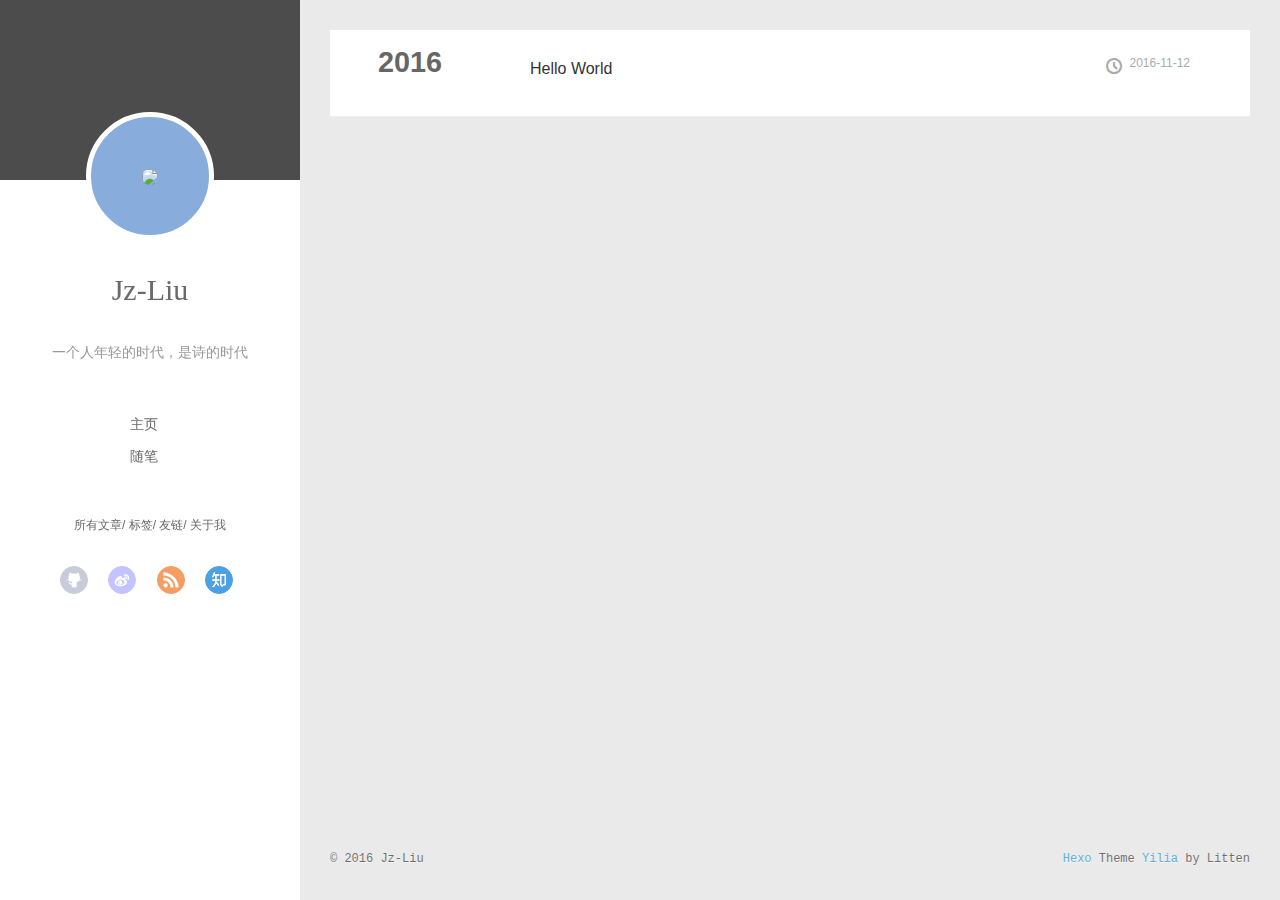
==== commit 1df0a2ea: "Site updated: 2016-11-25 20:12:11" ====
--- a/archives/index.html
+++ b/archives/index.html
@@ -1,17 +1,14 @@
-
-  <!DOCTYPE HTML>
-<html >
+<!DOCTYPE html>
+<html>
 <head>
-  <meta charset="UTF-8">
-  
-    <title>归档 | Liu</title>
-    <meta name="viewport" content="width=device-width, initial-scale=1,user-scalable=no">
-    
-    <meta name="author" content="Jz-Liu">
-    
-
-    
-    <meta name="description" content="前端路上的小白">
+  <meta charset="utf-8">
+  
+  <meta name="renderer" content="webkit">
+  <meta http-equiv="X-UA-Compatible" content="IE=edge" >
+  <link rel="dns-prefetch" href="http://yoursite.com">
+  <title>Archives | Liu</title>
+  <meta name="viewport" content="width=device-width, initial-scale=1, maximum-scale=1">
+  <meta name="description" content="前端路上的小白">
 <meta property="og:type" content="website">
 <meta property="og:title" content="Liu">
 <meta property="og:url" content="http://yoursite.com/archives/index.html">
@@ -20,247 +17,339 @@
 <meta name="twitter:card" content="summary">
 <meta name="twitter:title" content="Liu">
 <meta name="twitter:description" content="前端路上的小白">
-
-    
+  
     <link rel="alternative" href="/atom.xml" title="Liu" type="application/atom+xml">
-    
-    
-    <link rel="icon" href="/img/favicon.ico">
-    
-    
-    <link rel="apple-touch-icon" href="/img/jacman.jpg">
-    <link rel="apple-touch-icon-precomposed" href="/img/jacman.jpg">
-    
-    <link rel="stylesheet" href="/css/style.css">
+  
+  
+    <link rel="icon" href="/favicon.png">
+  
+  <link rel="stylesheet" href="/main.css">
+  
+
 </head>
 
-    <body>
-      <header>
+<body>
+  <div id="container">
+    <div class="left-col">
+      <div class="overlay"></div>
+<div class="intrude-less">
+	<header id="header" class="inner">
+		<a href="/" class="profilepic">
+			
+			<img src="null" class="js-avatar">
+			
+		</a>
+
+		<hgroup>
+		  <h1 class="header-author"><a href="/">Jz-Liu</a></h1>
+		</hgroup>
+
+		
+		<p class="header-subtitle">一个人年轻的时代，是诗的时代</p>
+		
+
+		<nav class="header-menu">
+			<ul>
+			
+				<li><a href="/">主页</a></li>
+	        
+				<li><a href="/tags/随笔">随笔</a></li>
+	        
+			</ul>
+		</nav>
+		<nav class="header-smart-menu">
+	        
+    		
+    			
+    			<a class="js-smart-menu" data-idx="0" href="javascript:void(0)">所有文章</a>
+    			
+    			
+            
+    			
+    			<a class="js-smart-menu" data-idx="1" href="javascript:void(0)">标签</a>
+    			
+    			
+            
+    			
+    			<a class="js-smart-menu" data-idx="2" href="javascript:void(0)">友链</a>
+    			
+    			
+            
+    			
+    			<a class="js-smart-menu" data-idx="3" href="javascript:void(0)">关于我</a>
+    			
+    			
+            
+		</nav>
+		<nav class="header-nav">
+			<div class="social">
+				
+					<a class="github" target="_blank" href="#" title="github">github</a>
+		        
+					<a class="weibo" target="_blank" href="#" title="weibo">weibo</a>
+		        
+					<a class="rss" target="_blank" href="#" title="rss">rss</a>
+		        
+					<a class="zhihu" target="_blank" href="#" title="zhihu">zhihu</a>
+		        
+			</div>
+		</nav>
+	</header>		
+</div>
+
+    </div>
+    <div class="mid-col">
+      <nav id="mobile-nav">
+  	<div class="overlay">
+  		<div class="slider-trigger"><i class="icon-list"></i></div>
+  		<h1 class="header-author js-mobile-header hide">Jz-Liu</h1>
+  	</div>
+	<div class="intrude-less">
+		<header id="header" class="inner">
+			<div class="profilepic">
+				
+					<img src="null" class="js-avatar">
+				
+			</div>
+			<hgroup>
+			  <h1 class="header-author">Jz-Liu</h1>
+			</hgroup>
+			
+			<p class="header-subtitle">一个人年轻的时代，是诗的时代</p>
+			
+			<nav class="header-menu">
+				<ul>
+				
+					<li><a href="/">主页</a></li>
+		        
+					<li><a href="/tags/随笔">随笔</a></li>
+		        
+				</ul>
+			</nav>
+			<nav class="header-nav">
+				<div class="social">
+					
+						<a class="github" target="_blank" href="#" title="github">github</a>
+			        
+						<a class="weibo" target="_blank" href="#" title="weibo">weibo</a>
+			        
+						<a class="rss" target="_blank" href="#" title="rss">rss</a>
+			        
+						<a class="zhihu" target="_blank" href="#" title="zhihu">zhihu</a>
+			        
+				</div>
+			</nav>
+		</header>				
+	</div>
+</nav>
+
+      <div class="body-wrap">
         
-<div>
-		
-			<div id="imglogo">
-				<a href="/"><img src="/img/logo.png" alt="Liu" title="Liu"/></a>
-			</div>
-			
-			<div id="textlogo">
-				<h1 class="site-name"><a href="/" title="Liu">Liu</a></h1>
-				<h2 class="blog-motto">一个人年轻的时代，是诗的时代</h2>
-			</div>
-			<div class="navbar"><a class="navbutton navmobile" href="#" title="菜单">
-			</a></div>
-			<nav class="animated">
-				<ul>
-					<ul>
-					 
-						<li><a href="/">Home</a></li>
-					
-						<li><a href="/archives">Archives</a></li>
-					
-						<li><a href="/about">About</a></li>
-					
-					<li>
- 					
-					<form class="search" action="//google.com/search" method="get" accept-charset="utf-8">
-						<label>Search</label>
-						<input type="search" id="search" name="q" autocomplete="off" maxlength="20" placeholder="搜索" />
-						<input type="hidden" name="q" value="site:yoursite.com">
-					</form>
-					
-					</li>
-				</ul>
-			</nav>			
+  
+  
+    
+    
+      
+      
+      <section class="archives-wrap">
+        <div class="archive-year-wrap">
+          <a href="/archives/2016" class="archive-year">2016</a>
+        </div>
+        <div class="archives">
+    
+    <article class="archive-article archive-type-post">
+  <div class="archive-article-inner">
+    <header class="archive-article-header">
+      	<div class="article-meta">
+	      	<a href="/2016/11/12/hello-world/" class="archive-article-date">
+  	<time datetime="2016-11-12T03:28:35.452Z" itemprop="datePublished"><i class="icon-clock"></i>2016-11-12</time>
+</a>
+        </div>
+    	 
+  
+    <h1 itemprop="name">
+      <a class="archive-article-title" href="/2016/11/12/hello-world/">Hello World</a>
+    </h1>
+  
+
+        <div class="article-info info-on-right">
+          
+          
+
+        </div>
+        <div class="clearfix"></div>
+    </header>
+  </div>
+</article>
+  
+  
+    </div></section>
+  
+
+    
+
+
+      </div>
+      <footer id="footer">
+  <div class="outer">
+    <div id="footer-info">
+    	<div class="footer-left">
+    		&copy; 2016 Jz-Liu
+    	</div>
+      	<div class="footer-right">
+      		<a href="http://hexo.io/" target="_blank">Hexo</a>  Theme <a href="https://github.com/litten/hexo-theme-yilia" target="_blank">Yilia</a> by Litten
+      	</div>
+    </div>
+  </div>
+</footer>
+    </div>
+    <script>
+	var yiliaConfig = {
+		fancybox: true,
+		mathjax: false,
+		animate: true,
+		isHome: false,
+		isPost: false,
+		isArchive: true,
+		isTag: false,
+		isCategory: false,
+		open_in_new: false,
+		root: "/",
+		innerArchive: true
+	}
+</script>
+
+<script src="/./main.js"></script>
+
+
+    
+<div class="tools-col">
+  <ul class="btn-wrap">
+    
+      <li class="chose" data-hook="tools-section-all"><span class="text">全部</span><i class="icon-book"></i></li>
+    
+    
+      <li data-hook="tools-section-tag"><span class="text">标签</span><i class="icon-price-tags"></i></li>
+    
+    
+      <li data-hook="tools-section-friends"><span class="text">友链</span><i class="icon-link"></i></li>
+    
+    
+      <li data-hook="tools-section-me"><span class="text">我</span><i class="icon-smile"></i></li>
+    
+  </ul>
+  <div class="tools-wrap">
+    
+    	<section class="tools-section tools-section-all chose">
+    	</section>
+    
+
+    
+    	<section class="tools-section tools-section-tag">
+    			<div class="widget tagcloud" id="js-tagcloud">
+    				
+    			</div>
+    	</section>
+    
+
+    
+    	<section class="tools-section tools-section-friends">
+  		
+  			<div class="friends-wrap" id="js-friends">
+  			
+  	          <a target="_blank" class="main-nav-link switch-friends-link" href="http://localhost:4000/">友情链接1</a>
+  	        
+  	          <a target="_blank" class="main-nav-link switch-friends-link" href="http://localhost:4000/">友情链接2</a>
+  	        
+  	          <a target="_blank" class="main-nav-link switch-friends-link" href="http://localhost:4000/">友情链接3</a>
+  	        
+  	          <a target="_blank" class="main-nav-link switch-friends-link" href="http://localhost:4000/">友情链接4</a>
+  	        
+  	          <a target="_blank" class="main-nav-link switch-friends-link" href="http://localhost:4000/">友情链接5</a>
+  	        
+  	          <a target="_blank" class="main-nav-link switch-friends-link" href="http://localhost:4000/">友情链接6</a>
+  	        
+  	        </div>
+  		
+    	</section>
+    
+
+    
+    	<section class="tools-section tools-section-me">
+  	  	
+  	  		<div class="aboutme-wrap" id="js-aboutme">很惭愧&lt;br&gt;&lt;br&gt;只做了一点微小的工作&lt;br&gt;谢谢大家</div>
+  	  	
+    	</section>
+    
+  </div>
+  
 </div>
-      </header>
-      <div id="container">
-        
-
-<div class="archive-title" >
-  <h2 class="archive-icon">归档</h2>
-  
-  <div class="archiveslist archive-float clearfix">
-   <ul class="archive-list"><li class="archive-list-item"><a class="archive-list-link" href="/archives/2016/11/">2016 年 11 月</a><span class="archive-list-count">1</span></li></ul>
- </div>
-  
+    <!-- Root element of PhotoSwipe. Must have class pswp. -->
+<div class="pswp" tabindex="-1" role="dialog" aria-hidden="true">
+
+    <!-- Background of PhotoSwipe. 
+         It's a separate element as animating opacity is faster than rgba(). -->
+    <div class="pswp__bg"></div>
+
+    <!-- Slides wrapper with overflow:hidden. -->
+    <div class="pswp__scroll-wrap">
+
+        <!-- Container that holds slides. 
+            PhotoSwipe keeps only 3 of them in the DOM to save memory.
+            Don't modify these 3 pswp__item elements, data is added later on. -->
+        <div class="pswp__container">
+            <div class="pswp__item"></div>
+            <div class="pswp__item"></div>
+            <div class="pswp__item"></div>
+        </div>
+
+        <!-- Default (PhotoSwipeUI_Default) interface on top of sliding area. Can be changed. -->
+        <div class="pswp__ui pswp__ui--hidden">
+
+            <div class="pswp__top-bar">
+
+                <!--  Controls are self-explanatory. Order can be changed. -->
+
+                <div class="pswp__counter"></div>
+
+                <button class="pswp__button pswp__button--close" title="Close (Esc)"></button>
+
+                <button class="pswp__button pswp__button--share" style="display:none" title="Share"></button>
+
+                <button class="pswp__button pswp__button--fs" title="Toggle fullscreen"></button>
+
+                <button class="pswp__button pswp__button--zoom" title="Zoom in/out"></button>
+
+                <!-- Preloader demo http://codepen.io/dimsemenov/pen/yyBWoR -->
+                <!-- element will get class pswp__preloader--active when preloader is running -->
+                <div class="pswp__preloader">
+                    <div class="pswp__preloader__icn">
+                      <div class="pswp__preloader__cut">
+                        <div class="pswp__preloader__donut"></div>
+                      </div>
+                    </div>
+                </div>
+            </div>
+
+            <div class="pswp__share-modal pswp__share-modal--hidden pswp__single-tap">
+                <div class="pswp__share-tooltip"></div> 
+            </div>
+
+            <button class="pswp__button pswp__button--arrow--left" title="Previous (arrow left)">
+            </button>
+
+            <button class="pswp__button pswp__button--arrow--right" title="Next (arrow right)">
+            </button>
+
+            <div class="pswp__caption">
+                <div class="pswp__caption__center"></div>
+            </div>
+
+        </div>
+
+    </div>
+
 </div>
-<div id="main" class="archive-part clearfix">
-  <div id="archive-page">
-
-  <section class="post" itemscope itemprop="blogPost">
-  
-    <a href="/2016/11/12/hello-world/" title="Hello World" itemprop="url">
-  
-
-    <time datetime="2016-11-12T03:28:35.452Z" itemprop="datePublished">2016-11-12</time>
-
-
-    <h1 itemprop="name">Hello World</h1>
-
-  </a>
-</section>
-
-
   </div>
-</div>
-
-      </div>
-      <footer><div id="footer" >
-	
-	<div class="line">
-		<span></span>
-		<div class="author"></div>
-	</div>
-	
-	
-	<section class="info">
-		<p> Hello ,I&#39;m Larry Page in Google. <br/>
-			This is my blog,believe it or not.</p>
-	</section>
-	 
-	<div class="social-font" class="clearfix">
-		
-		<a href="http://weibo.com/2176287895" target="_blank" class="icon-weibo" title="微博"></a>
-		
-		
-		
-		
-		
-		
-		
-		
-		
-		
-	</div>
-			
-		
-
-		<p class="copyright">
-		Powered by <a href="http://hexo.io" target="_blank" title="hexo">hexo</a> and Theme by <a href="https://github.com/wuchong/jacman" target="_blank" title="Jacman">Jacman</a> © 2016 
-		
-		<a href="/about" target="_blank" title="Jz-Liu">Jz-Liu</a>
-		
-		
-		</p>
-</div>
-</footer>
-      <script src="/js/jquery-2.0.3.min.js"></script>
-<script src="/js/jquery.imagesloaded.min.js"></script>
-<script src="/js/gallery.js"></script>
-<script src="/js/jquery.qrcode-0.12.0.min.js"></script>
-
-<script type="text/javascript">
-$(document).ready(function(){ 
-  $('.navbar').click(function(){
-    $('header nav').toggleClass('shownav');
-  });
-  var myWidth = 0;
-  function getSize(){
-    if( typeof( window.innerWidth ) == 'number' ) {
-      myWidth = window.innerWidth;
-    } else if( document.documentElement && document.documentElement.clientWidth) {
-      myWidth = document.documentElement.clientWidth;
-    };
-  };
-  var m = $('#main'),
-      a = $('#asidepart'),
-      c = $('.closeaside'),
-      o = $('.openaside');
-  c.click(function(){
-    a.addClass('fadeOut').css('display', 'none');
-    o.css('display', 'block').addClass('fadeIn');
-    m.addClass('moveMain');
-  });
-  o.click(function(){
-    o.css('display', 'none').removeClass('beforeFadeIn');
-    a.css('display', 'block').removeClass('fadeOut').addClass('fadeIn');      
-    m.removeClass('moveMain');
-  });
-  $(window).scroll(function(){
-    o.css("top",Math.max(80,260-$(this).scrollTop()));
-  });
-  
-  $(window).resize(function(){
-    getSize(); 
-    if (myWidth >= 1024) {
-      $('header nav').removeClass('shownav');
-    }else{
-      m.removeClass('moveMain');
-      a.css('display', 'block').removeClass('fadeOut');
-      o.css('display', 'none');
-        
-    }
-  });
-});
-</script>
-
-
-
-
-
-
-
-
-
-
-<link rel="stylesheet" href="/fancybox/jquery.fancybox.css" media="screen" type="text/css">
-<script src="/fancybox/jquery.fancybox.pack.js"></script>
-<script type="text/javascript">
-$(document).ready(function(){ 
-  $('.article-content').each(function(i){
-    $(this).find('img').each(function(){
-      if ($(this).parent().hasClass('fancybox')) return;
-      var alt = this.alt;
-      if (alt) $(this).after('<span class="caption">' + alt + '</span>');
-      $(this).wrap('<a href="' + this.src + '" title="' + alt + '" class="fancybox"></a>');
-    });
-    $(this).find('.fancybox').each(function(){
-      $(this).attr('rel', 'article' + i);
-    });
-  });
-  if($.fancybox){
-    $('.fancybox').fancybox();
-  }
-}); 
-</script>
-
-
-
-<!-- Analytics Begin -->
-
-
-
-<script>
-var _hmt = _hmt || [];
-(function() {
-  var hm = document.createElement("script");
-  hm.src = "//hm.baidu.com/hm.js?e6d1f421bbc9962127a50488f9ed37d1";
-  var s = document.getElementsByTagName("script")[0]; 
-  s.parentNode.insertBefore(hm, s);
-})();
-</script>
-
-
-
-<!-- Analytics End -->
-
-<!-- Totop Begin -->
-
-	<div id="totop">
-	<a title="返回顶部"><img src="/img/scrollup.png"/></a>
-	</div>
-	<script src="/js/totop.js"></script>
-
-<!-- Totop End -->
-
-<!-- MathJax Begin -->
-<!-- mathjax config similar to math.stackexchange -->
-
-
-<!-- MathJax End -->
-
-<!-- Tiny_search Begin -->
-
-<!-- Tiny_search End -->
-
-    </body>
-   </html>
+</body>
+</html>--- a/main.css
+++ b/main.css
@@ -0,0 +1 @@
+.clearfix:after,.clearfix:before{content:"";display:table}.clearfix:after{clear:both}body.archive-inner .archive-article-inner h1{overflow:hidden;white-space:nowrap;text-overflow:ellipsis}.tools-col,body.archive-inner{box-shadow:inset 0 0 32px 9px #4d4d4d}.mid-col,.tools-col,.tools-col .btn-wrap,.tools-col .btn-wrap li,.tools-col .btn-wrap li .text{-webkit-transition:all .2s ease-in;transition:all .2s ease-in;-ms-transition:all .2s ease-in}.tools-col,body.archive-inner,body.archive-inner #container,body.archive-inner .mid-col{background:url([data-uri]) repeat #5d5d5d}html{-ms-text-size-adjust:100%;-webkit-text-size-adjust:100%;-webkit-tap-highlight-color:transparent;height:100%}body{margin:0;font-size:14px;font-family:Helvetica Neue,Helvetica,STHeiTi,Arial,sans-serif;line-height:1.5;color:#333;background-color:#fff;min-height:100%}article,aside,details,figcaption,figure,footer,header,hgroup,main,menu,nav,section,summary{display:block}audio,canvas,progress,video{display:inline-block}audio:not([controls]){display:none;height:0}progress{vertical-align:baseline}[hidden],template{display:none}a{background:transparent;text-decoration:none;color:#08c}a:active{outline:0}abbr[title]{border-bottom:1px dotted}b,strong{font-weight:700}dfn{font-style:italic}mark{background:#ff0;color:#000}small{font-size:80%}sub,sup{font-size:75%;line-height:0;position:relative;vertical-align:baseline}sup{top:-.5em}sub{bottom:-.25em}img{border:0;vertical-align:middle;max-width:100%}svg:not(:root){overflow:hidden}pre{overflow:auto;white-space:pre;white-space:pre-wrap;word-wrap:break-word}code,kbd,pre,samp{font-family:monospace,monospace;font-size:1em}button,input,optgroup,select,textarea{color:inherit;font:inherit;margin:0;vertical-align:middle}button,input,select{overflow:visible}button,select{text-transform:none}button,html input[type=button],input[type=reset],input[type=submit]{-webkit-appearance:button;cursor:pointer}[disabled]{cursor:default}button::-moz-focus-inner,input::-moz-focus-inner{border:0;padding:0}input{line-height:normal}input[type=checkbox],input[type=radio]{box-sizing:border-box;padding:0}input[type=number]::-webkit-inner-spin-button,input[type=number]::-webkit-outer-spin-button{height:auto}input[type=search]{-webkit-appearance:textfield;box-sizing:border-box}input[type=search]::-webkit-search-cancel-button,input[type=search]::-webkit-search-decoration{-webkit-appearance:none}fieldset{border:1px solid silver;margin:0 2px;padding:.35em .625em .75em}legend{border:0;padding:0}textarea{overflow:auto;resize:vertical;vertical-align:top}optgroup{font-weight:700}button,input,select,textarea{outline:0}input,textarea{-webkit-user-modify:read-write-plaintext-only}input::-ms-clear,input::-ms-reveal{display:none}input::-moz-placeholder,textarea::-moz-placeholder{color:#999}input:-ms-input-placeholder,textarea:-ms-input-placeholder{color:#999}input::-webkit-input-placeholder,textarea::-webkit-input-placeholder{color:#999}.placeholder{color:#999}table{border-collapse:collapse;border-spacing:0}td,th{padding:0}blockquote,figure,form,h1,h2,h3,h4,h5,h6,p{margin:0}dd,dl,li,ol,ul{margin:0;padding:0}ol,ul{list-style:none outside none}h1,h2,h3{line-height:2;font-weight:400}h1{font-size:18px}h2{font-size:16px}h3{font-size:14px}i{font-style:normal}*{box-sizing:border-box}@font-face{font-family:icomoon;src:url(/fonts/icomoon.eot);src:url(/fonts/icomoon.eot#iefix) format("embedded-opentype"),url(/fonts/icomoon.ttf) format("truetype"),url(/fonts/icomoon.woff) format("woff"),url(/fonts/icomoon.svg#icomoon) format("svg");font-weight:400;font-style:normal}[class*=" icon-"],[class^=icon-]{font-family:icomoon!important;speak:none;font-style:normal;font-weight:400;font-variant:normal;text-transform:none;line-height:1;-webkit-font-smoothing:antialiased;-moz-osx-font-smoothing:grayscale}.icon-home:before{content:"\E900"}.icon-newspaper:before{content:"\E904"}.icon-pencil:before{content:"\E905"}.icon-image:before{content:"\E90D"}.icon-camera:before{content:"\E90F"}.icon-headphones:before{content:"\E910"}.icon-film:before{content:"\E913"}.icon-pacman:before{content:"\E916"}.icon-book:before{content:"\E91F"}.icon-file-text:before{content:"\E922"}.icon-price-tags:before{content:"\E936"}.icon-clock:before{content:"\E94E"}.icon-alarm:before{content:"\E950"}.icon-display:before{content:"\E956"}.icon-mobile:before{content:"\E958"}.icon-undo2:before{content:"\E967"}.icon-bubble2:before{content:"\E96E"}.icon-user:before{content:"\E971"}.icon-quotes-left:before{content:"\E977"}.icon-hour-glass:before{content:"\E979"}.icon-enlarge:before{content:"\E989"}.icon-shrink:before{content:"\E98A"}.icon-bug:before{content:"\E999"}.icon-trophy:before{content:"\E99E"}.icon-leaf:before{content:"\E9A4"}.icon-rocket:before{content:"\E9A5"}.icon-fire:before{content:"\E9A9"}.icon-target:before{content:"\E9B3"}.icon-list:before{content:"\E9BA"}.icon-link:before{content:"\E9CB"}.icon-star-empty:before{content:"\E9D7"}.icon-heart:before{content:"\E9DA"}.icon-smile:before{content:"\E9E1"}.icon-grin:before{content:"\E9E9"}.icon-cool:before{content:"\E9EB"}.icon-angry:before{content:"\E9ED"}.icon-hipster:before{content:"\E9F9"}.icon-wondering:before{content:"\E9FB"}.icon-cancel-circle:before{content:"\EA0D"}.icon-cross:before{content:"\EA0F"}.icon-checkmark:before{content:"\EA10"}.icon-shuffle:before{content:"\EA30"}.icon-circle-right:before{content:"\EA42"}.icon-circle-left:before{content:"\EA44"}.icon-share2:before{content:"\EA82"}.icon-mail:before{content:"\EA83"}.icon-facebook2:before{content:"\EA91"}.icon-twitter:before{content:"\EA96"}.icon-sina-weibo:before{content:"\EA9A"}.icon-rss2:before{content:"\EA9C"}.icon-flickr2:before{content:"\EAA4"}.icon-dribbble:before{content:"\EAA7"}.icon-github:before{content:"\EAB0"}body,button,input,select,textarea{color:#1a1a1a;font-family:lucida grande,lucida sans unicode,lucida,helvetica,Hiragino Sans GB,Microsoft YaHei,WenQuanYi Micro Hei,sans-serif;font-size:16px;font-size:1rem;line-height:1.75}body{overflow-y:hidden}#container,body,html{height:100%;overflow-x:hidden;overflow-y:auto}#container{position:relative;min-height:100%}.body-wrap{margin-bottom:80px}.mid-col{position:absolute;right:0;min-height:100%;background:#eaeaea;left:300px;width:auto}.mid-col.show{-webkit-transform:translate3d(300px,0,0);transform:translate3d(300px,0,0);-ms-transform:translate3d(300px,0,0)}#mobile-nav{display:none}#mobile-nav .overlay{height:110px;position:absolute;width:100%;background:#4d4d4d}#mobile-nav .overlay.fixed{position:fixed;height:42px;z-index:99}#mobile-nav #header{padding:10px 0 0}#mobile-nav #header .profilepic{display:block;position:relative;z-index:100}#mobile-nav #header .header-menu{height:auto;margin:10px}#mobile-nav #header .header-menu ul{text-align:center;cursor:default}#mobile-nav #header .header-menu li{display:inline-block;margin:3px}.left-col{background:#fff;width:300px;position:fixed;opacity:1;-webkit-transition:all .2s ease-in;transition:all .2s ease-in;height:100%;z-index:999}.left-col .overlay{width:100%;height:180px;background-color:#000;position:absolute;opacity:.7}.left-col .intrude-less{width:76%;text-align:center;margin:112px auto 0}.left-col #header{width:100%;height:300px;position:relative;border-bottom:1px solid color-border}.left-col #header a{color:#696969}.left-col #header a:hover{color:#b0a0aa}.left-col #header .header-subtitle{text-align:center;color:#999;font-size:14px;line-height:25px;overflow:hidden;text-overflow:ellipsis;display:-webkit-box;-webkit-line-clamp:2;-webkit-box-orient:vertical}.left-col #header .header-menu{font-weight:300;line-height:31px;cursor:pointer;text-transform:uppercase;float:none;min-height:150px;margin-left:-12px;text-align:center;display:-webkit-box;-webkit-box-orient:horizontal;-webkit-box-pack:center;-webkit-box-align:center}.left-col #header .header-menu li{cursor:default}.left-col #header .header-menu li a{font-size:14px;min-width:300px}.left-col #header .header-smart-menu{font-size:12px;margin-bottom:20px}.left-col #header .header-smart-menu a:after{content:'/'}.left-col #header .header-smart-menu a:last-child:after{content:''}.left-col #header .profilepic{display:block;border:5px solid #fff;border-radius:300px;width:128px;height:128px;margin:0 auto;position:relative;overflow:hidden;background:#88acdb;-webkit-transition:all .2s ease-in;display:-webkit-box;-webkit-box-orient:horizontal;-webkit-box-pack:center;-webkit-box-align:center;text-align:center}.left-col #header .profilepic img{border-radius:300px;opacity:1;-webkit-transition:all .2s ease-in}.left-col #header .profilepic img.show{width:100%;height:100%;opacity:1}.left-col #header .header-author{text-align:center;margin:.67em 0;font-family:Roboto,serif;font-size:30px;-webkit-transition:.3s;transition:.3s}::-webkit-scrollbar{width:10px;height:10px}::-webkit-scrollbar-button{width:0;height:0}::-webkit-scrollbar-button:end:decrement,::-webkit-scrollbar-button:start:increment{display:none}::-webkit-scrollbar-corner{display:block}::-webkit-scrollbar-thumb{border-radius:8px;background-color:rgba(0,0,0,.2)}::-webkit-scrollbar-thumb:hover{border-radius:8px;background-color:rgba(0,0,0,.5)}::-webkit-scrollbar-thumb,::-webkit-scrollbar-track{border-right:1px solid transparent;border-left:1px solid transparent}::-webkit-scrollbar-track:hover{background-color:rgba(0,0,0,.15)}::-webkit-scrollbar-button:start{width:10px;height:10px;background:url([data-uri]) no-repeat 0 0}::-webkit-scrollbar-button:start:hover{background:url([data-uri]) no-repeat -15px 0}::-webkit-scrollbar-button:start:active{background:url([data-uri]) no-repeat -30px 0}::-webkit-scrollbar-button:end{width:10px;height:10px;background:url([data-uri]) no-repeat 0 -18px}::-webkit-scrollbar-button:end:hover{background:url([data-uri]) no-repeat -15px -18px}::-webkit-scrollbar-button:end:active{background:url([data-uri]) no-repeat -30px -18px}.article-entry .highlight,.article-entry pre{background:#272822;margin:10px 0;padding:10px;overflow:auto;color:#fff;font-size:.9em;line-height:22.400000000000002px}.article-entry .gist .gist-file .gist-data .line-numbers,.article-entry .highlight .gutter pre,.article-entry .highlight .gutter pre .line{color:#666}.article-entry code,.article-entry pre{font-family:Source Code Pro,Consolas,Monaco,Menlo,monospace}.article-entry code{background:#eee;padding:0 .3em;border:none}.article-entry pre code{background:none;text-shadow:none;padding:0;color:#fff}.article-entry .highlight{border-radius:4px}.article-entry .highlight pre{border:none;margin:0;padding:0}.article-entry .highlight table{margin:0;width:auto}.article-entry .highlight td{border:none;padding:0}.article-entry .highlight figcaption{color:highlight-comment;line-height:1em;margin-bottom:1em}.article-entry .highlight figcaption:after,.article-entry .highlight figcaption:before{content:"";display:table}.article-entry .highlight figcaption:after{clear:both}.article-entry .highlight figcaption a{float:right}.article-entry .highlight .gutter pre{text-align:right;padding-right:20px}.article-entry .highlight .gutter pre .line{text-shadow:none}.article-entry .highlight .line{color:#fff}.article-entry .gist{margin:0 -20px;border-style:solid;border-color:#ddd;border-width:1px 0;background:#272822;padding:15px 20px 15px 0}.article-entry .gist .gist-file{border:none;font-family:Source Code Pro,Consolas,Monaco,Menlo,monospace;margin:0}.article-entry .gist .gist-file .gist-data{background:none;border:none}.article-entry .gist .gist-file .gist-data .line-numbers{background:none;border:none;padding:0 20px 0 0}.article-entry .gist .gist-file .gist-data .line-data{padding:0!important}.article-entry .gist .gist-file .highlight{margin:0;padding:0;border:none}.article-entry .gist .gist-file .gist-meta{background:#272822;color:highlight-comment;font:.85em Helvetica Neue,Helvetica,Arial,sans-serif;text-shadow:0 0;padding:0;margin-top:1em;margin-left:20px}.article-entry .gist .gist-file .gist-meta a{color:#258fb8;font-weight:400}.article-entry .gist .gist-file .gist-meta a:hover{text-decoration:underline}pre .comment{color:#75715e}pre .class .params,pre .function .keyword,pre .keyword{color:#66d9ef}pre .css .value,pre .doctype,pre .function,pre .params,pre .tag{color:#fff}pre .at_rule,pre .at_rule .keyword,pre .css~* .tag,pre .preprocessor,pre .preprocessor .keyword,pre .title{color:#f92672}pre .attribute,pre .built_in,pre .class,pre .css~* .class,pre .function .title{color:#a6e22e}pre .string,pre .value{color:#e6db74}pre .number{color:#7163d7}pre .css~* .id,pre .id{color:#fd971f}#header .tagcloud a{color:#fff}.tagcloud a{display:inline-block;text-decoration:none;font-weight:400;font-size:10px;color:#fff;height:18px;line-height:18px;float:left;padding:0 5px 0 10px;position:relative;border-radius:0 5px 5px 0;margin:5px 9px 5px 8px;font-family:Menlo,Monaco,Andale Mono,lucida console,Courier New,monospace}.tagcloud a:hover{opacity:.8}.tagcloud a:before{content:" ";width:0;height:0;position:absolute;top:0;left:-18px;border:9px solid transparent}.tagcloud a:after{content:" ";width:4px;height:4px;background-color:#fff;border-radius:4px;box-shadow:0 0 0 1px rgba(0,0,0,.3);position:absolute;top:7px;left:2px}.tagcloud a.color1{background:#ff945c}.tagcloud a.color1:before{border-right-color:#ff945c}.tagcloud a.color2{background:#f5c7b7}.tagcloud a.color2:before{border-right-color:#f5c7b7}.tagcloud a.color3{background:#ba8f6c}.tagcloud a.color3:before{border-right-color:#ba8f6c}.tagcloud a.color4{background:#cfb7c4}.tagcloud a.color4:before{border-right-color:#cfb7c4}.tagcloud a.color5{background:#7b5d5f}.tagcloud a.color5:before{border-right-color:#7b5d5f}.article-tag,.article-tag-list .article-tag-list-item,.article-tag .article-tag-list{float:left}.article-tag .icon-price-tags{color:#999;float:left;margin-right:10px;margin-top:6px}.article-category{float:left}.article-category .icon-file-text{color:#999;float:left;margin-right:10px;margin-top:9px}.article-pop-out{float:left}.article-pop-out:before{color:#999;content:"\F08D";font:16px FontAwesome;float:left;margin-right:10px;margin-top:9px}.article-pop-out:after{content:"";margin-right:20px;margin-top:9px;float:left}.archive-article-date{float:left;color:#999;margin-right:20px}.archive-article-date .icon-clock{float:left;margin:5px}.glass{background-color:rgba(54,70,93,.9);z-index:998;-webkit-transition:opacity .15s;transition:opacity .15s;width:100%;height:100%;display:none}.glass,.tagcloud-ctn{left:0;opacity:1;bottom:0;position:fixed;right:0;top:0}.tagcloud-ctn{z-index:90120;background-size:100% 100%}.tagcloud-ctn .tagcloud-global{position:fixed;top:50%;left:50%;margin-top:-115px;margin-left:-315px;width:630px}.tagcloud-ctn .tagcloud-global a{width:80px;height:80px;border-radius:50%;background:#f2992e;color:#fff;display:block;float:left;line-height:80px;text-align:center}.tagcloud-ctn .tagcloud-global .tab-post-types .tab-post-type:nth-child(1) .post-type-icon{background:#f2992e}.tagcloud-ctn .tagcloud-global .tab-post-types .tab-post-type:nth-child(2) .post-type-icon{background:#56bc8a}.tagcloud-ctn .tagcloud-global .tab-post-types .tab-post-type:nth-child(3) .post-type-icon{background:#4aa8d8}.tagcloud-ctn .tagcloud-global .tab-post-types .tab-post-type:nth-child(4) .post-type-icon{background:#a77dc2}.tagcloud-ctn .tagcloud-global .tab-post-types .tab-post-type:nth-child(5) .post-type-icon{background:#dd765d}.header-nav{width:100%;position:absolute;-webkit-transition:-webkit-transform .3s ease-in;transition:-webkit-transform .3s ease-in;transition:transform .3s ease-in;transition:transform .3s ease-in,-webkit-transform .3s ease-in}.header-nav .social{margin-right:15px;margin-top:10px;text-align:center}.header-nav .social a{border-radius:50%;display:-moz-inline-stack;display:inline-block;vertical-align:middle;*vertical-align:auto;zoom:1;*display:inline;text-indent:-9999px;margin:0 8px 15px;opacity:.7;width:28px;height:28px;-webkit-transition:.3s;transition:.3s}.header-nav .social a:hover{opacity:1}.header-nav .social a:last-of-type{margin-right:0}.header-nav .social a.weibo{background:url([data-uri]) 50% no-repeat #aaf;border:1px solid #aaf}.header-nav .social a.weibo:hover{border:1px solid #aaf}.header-nav .social a.rss{background:url([data-uri]) 50% no-repeat #ef7522;border:1px solid #ef7522}.header-nav .social a.rss:hover{border:1px solid #cf5d0f}.header-nav .social a.github{background:url([data-uri]) 50% no-repeat #afb6ca;border:1px solid #afb6ca}.header-nav .social a.github:hover{border:1px solid #909ab6}.header-nav .social a.facebook{background:url([data-uri]) 50% no-repeat #3b5998;border:1px solid #3b5998}.header-nav .social a.facebook:hover{border:1px solid #2d4373}.header-nav .social a.google{background:url([data-uri]) 50% no-repeat #c83d20;border:1px solid #c83d20}.header-nav .social a.google:hover{border:1px solid #9c3019}.header-nav .social a.twitter{background:url([data-uri]) 50% no-repeat #55cff8;border:1px solid #55cff8}.header-nav .social a.twitter:hover{border:1px solid #24c1f6}.header-nav .social a.linkedin{background:url([data-uri]) 50% no-repeat #005a87;border:1px solid #005a87}.header-nav .social a.linkedin:hover{border:1px solid #006b98}.header-nav .social a.zhihu{background:url([data-uri]) 50% no-repeat #0078d8;border:1px solid #0078d8}.header-nav .social a.zhihu:hover{border:1px solid #0078d8}.header-nav .social a.douban{background:url([data-uri]) 50% no-repeat #06c611;border:1px solid #06c611}.header-nav .social a.douban:hover{border:1px solid #06c611}.header-nav .social a.mail{background:url([data-uri]) 50% no-repeat #005a87;border:1px solid #005a87}.header-nav .social a.mail:hover{border:1px solid #006b98}#page-nav{text-align:center;margin-top:30px}#page-nav .page-number{width:20px;height:25px;background:#4d4d4d;display:inline-block;color:#fff;line-height:25px;font-size:12px;margin:0 5px 30px;border-radius:2px}#page-nav .page-number:hover{background:#5e5e5e}#page-nav .current{background:#88acdb;cursor:default}#page-nav .current:hover{background:#88acdb}#page-nav .extend{color:#4d4d4d;margin:0 27px;opacity:1}#page-nav .extend:hover{color:#5e5e5e}#page-nav:hover .extend{opacity:1}body.archive-inner .archives-wrap .archive-article-title{font-size:14px}body.archive-inner #footer,body.archive-inner #header,body.archive-inner #mobile-nav,body.archive-inner .archive-year-wrap,body.archive-inner .article-info.info-on-right,body.archive-inner .left-col,body.archive-inner .slider-trigger{display:none}body.archive-inner .archives .archive-article{padding:5px 0;border-bottom:1px solid #717171;border-top:1px solid #5d5d5d}body.archive-inner .archives .archive-article:hover{background:#6b6b6b}body.archive-inner .archives .archive-article-title{color:#e5e5e5}body.archive-inner .archives-wrap{background:none;padding:0;border-bottom:none}body.archive-inner .archive-article-inner .article-meta{float:none;width:100%;height:8px}body.archive-inner .archive-article-inner h1{color:#e5e5e5;margin-top:30px}body.archive-inner .archives-wrap .article-meta .archive-article-date{margin-top:-3px}body.archive-inner #page-nav .extend{display:none}body.archive-inner #page-nav .current,body.archive-inner #page-nav .current:hover{background:#717171}body.archive-inner .archive-article-date .icon-clock{margin:0 8px 0 0}.archives-wrap{position:relative;margin:0 30px;padding-right:60px;border-bottom:1px solid #eee;background:#fff}.archives-wrap:first-child{margin-top:30px}.archives-wrap:last-child{margin-bottom:80px}.archives-wrap .archive-year-wrap{line-height:35px;width:200px;position:absolute;padding-top:15px;font-size:1.8em}.archives-wrap .archive-year-wrap a{color:#666;font-weight:700;padding-left:48px}.archives{position:relative}.archives .article-info{border:none}.archives .archive-article{margin-left:200px;padding:20px 0;border-bottom:1px solid #eee;border-top:1px solid #fff;position:relative}.archives .archive-article:first-child{border-top:none}.archives .archive-article:last-child{border-bottom:none}.archives .archive-article-title{font-size:16px;color:#333;-webkit-transition:color .3s;transition:color .3s}.archives .archive-article-title:hover{color:#657b83}.archives .archive-article-title span{display:block;color:#a8a8a8;font-size:12px;line-height:14px;height:7px;padding-left:2px}.archives .archive-article-title span:before{display:inline-block;content:"\201C";font-family:serif;font-size:30px;float:left;margin:4px 4px 0 -12px;color:#c8c8c8}.archive-article-inner .icon-clock{margin-right:5px}.archive-article-inner .archive-article-header{position:relative;min-height:36px}.archive-article-inner .article-meta{position:relative;float:right;margin-top:-10px;color:#555;background:none;text-align:right;width:auto}.archive-article-inner .article-meta .article-date time{color:#aaa}.archive-article-inner .article-meta .archive-article-date,.archive-article-inner .article-meta .article-tag-list{margin-right:30px;display:-moz-inline-stack;display:inline-block;vertical-align:middle;zoom:1;color:#666;font-size:14px}.archive-article-inner .article-meta .archive-article-date{cursor:default;font-size:12px;margin-bottom:5px;margin-top:-10px;margin-right:0}.archive-article-inner .article-meta .article-category:before{float:left;margin-top:1px;left:15px}.archive-article-inner .article-meta .article-category .article-category-link{width:auto;max-width:83px;padding-left:10px}.archive-article-inner .article-meta .article-tag-list{margin-top:0}.archive-article-inner .article-meta .article-tag-list:before{left:15px}.archive-article-inner .article-meta .article-tag-list .article-tag-list-item{display:inline-block;width:auto;max-width:83px;padding-left:8px;font-size:12px}.tools-col{width:300px;height:100%;position:fixed;left:0;top:0;z-index:998;padding:0}.tools-col.show{-webkit-transform:translate3d(300px,0,0);transform:translate3d(300px,0,0);-ms-transform:translate3d(300px,0,0)}.tools-col.show .btn-wrap{opacity:1}.tools-col iframe{width:100%;height:100%;border:none}.tools-col .tools-section,.tools-col .tools-wrap{height:100%;color:#e5e5e5;width:300px;overflow:hidden}.tools-col .tools-section{display:none}.tools-col .tools-section.chose{display:block}.tools-col .tools-section .tagcloud{padding:15px 0 0 15px}.tools-col .btn-wrap{position:absolute;height:60px;width:100px;right:-100px;opacity:0}.tools-col .btn-wrap li{height:30px;width:40px;line-height:31px;text-align:right;padding-right:5px;background:#56bc8a;color:#eaeaea;border-top-right-radius:100px;border-bottom-right-radius:100px;position:relative;overflow:hidden;cursor:pointer;margin-bottom:10px;border:2px solid #fff;border-left:0}.tools-col .btn-wrap li .text{opacity:0;font-size:12px;float:left;margin-left:-30px}.tools-col .btn-wrap li.chose,.tools-col .btn-wrap li:hover{width:60px}.tools-col .btn-wrap li.chose .text,.tools-col .btn-wrap li:hover .text{opacity:1;margin-left:4px}.tools-col .btn-wrap li:hover{opacity:.85}.tools-col .btn-wrap li:nth-child(1){background:#56bc8a}.tools-col .btn-wrap li:nth-child(2){background:#a77dc2}.tools-col .btn-wrap li:nth-child(3){background:#f2992e}.tools-col .btn-wrap li:nth-child(4){background:#dd765d}.tools-col .btn-wrap li:nth-child(5){background:#4aa8d8}.tools-col .tools-section-friends .friends-wrap{padding:15px}.tools-col .tools-section-friends .switch-friends-link{padding:7px 0 7px 5px;border-bottom:1px solid #717171;border-top:1px solid #5d5d5d;display:block;color:#e5e5e5}.tools-col .tools-section-friends .switch-friends-link:hover{background:#6b6b6b}.tools-col .aboutme-wrap{display:-webkit-box;display:-ms-flexbox;display:flex;-webkit-box-align:center;-ms-flex-align:center;align-items:center;-webkit-box-pack:center;-ms-flex-pack:center;justify-content:center;width:100%;height:100%;text-shadow:1px 1px #424242}@-webkit-keyframes smile{0%{margin-left:-26px}20%{margin-left:-52px}40%{margin-left:-78px}60%{margin-left:-104px}80%{margin-left:-130px}to{margin-left:-26px}}@keyframes smile{0%{margin-left:-26px}20%{margin-left:-52px}40%{margin-left:-78px}60%{margin-left:-104px}80%{margin-left:-130px}to{margin-left:-26px}}.switch-btn{margin-left:74px;margin-top:23px;width:70px}.switch-btn,.switch-btn .wrap{position:relative;text-align:center}.switch-btn .wrap{height:26px;width:26px;line-height:26px;border-radius:100px;overflow:hidden;display:inline-block;cursor:pointer}.switch-btn .wrap .wrap-line{width:1000px;height:100%}.switch-btn .wrap .icon{font-size:26px;color:#5d5d5d;float:left}.body-wrap>article{position:relative}@-webkit-keyframes cd-bounce-1{0%{opacity:0;-webkit-transform:scale(1)}60%{opacity:1;-webkit-transform:scale(1.01)}to{-webkit-transform:scale(1)}}@keyframes cd-bounce-1{0%{opacity:0;-webkit-transform:scale(1);transform:scale(1)}60%{opacity:1;-webkit-transform:scale(1.01);transform:scale(1.01)}to{-webkit-transform:scale(1);transform:scale(1)}}.article{margin:30px;position:relative;border:1px solid #ddd;background:#fff;-webkit-transition:all .2s ease-in;transition:all .2s ease-in}.article img{max-width:100%}.article-inner h1.article-title,.article-title{color:#696969;margin-left:0;font-weight:300;line-height:35px;margin-bottom:20px;font-size:26px;-webkit-transition:color .3s;transition:color .3s}.article-header{border-left:5px solid #4d4d4d;padding:30px 0 15px 25px;padding-left:7.6923%}.article-meta{width:150px;font-size:14;text-align:right;position:absolute;right:0;top:23px;text-align:center;z-index:1}.article-meta time{color:#aaa}.article-meta time .icon-clock{margin-right:8px;font-size:16px}.article-more-link{margin-top:0;text-align:left}.article-more-link a{background:#4d4d4d;color:#fff;font-size:12px;padding:2px 8px 4px;line-height:16px;border-radius:2px;-webkit-transition:background .3s;transition:background .3s}.article-more-link a:hover{background:#3c3c3c}.article-more-link a.hidden{visibility:hidden}.article-info.info-on-right{margin:10px 0 0;float:right}.article-info-index.article-info{padding-top:20px;margin:30px 7.6923% 0;min-height:72px;border-top:1px solid #ddd}.article-info-post.article-info{padding:0;border:none;margin:-30px 0 20px 7.6923%}.article-inner p{margin:0 0 1.75em}.article-inner{border-color:#d1d1d1}.article-inner h1{font-size:28px;font-size:1.75rem;line-height:1.25;margin-top:2em;margin-bottom:1em}.article-inner h2{font-size:23px;font-size:1.4375rem;line-height:1.2173913043;margin-top:2.4347826087em;margin-bottom:1.2173913043em}.article-inner h3{font-size:19px;font-size:1.1875rem;line-height:1.1052631579;margin-top:2.9473684211em;margin-bottom:1.4736842105em}.article-inner h4,.article-inner h5,.article-inner h6{font-size:16px;font-size:1rem;line-height:1.3125;margin-top:3.5em;margin-bottom:1.75em}.article-inner h4{letter-spacing:.140625em;text-transform:uppercase}.article-inner h6{font-style:italic}.article-inner h1,.article-inner h2,.article-inner h3,.article-inner h4,.article-inner h5,.article-inner h6{font-weight:900}.article-inner h1:first-child,.article-inner h2:first-child,.article-inner h3:first-child,.article-inner h4:first-child,.article-inner h5:first-child,.article-inner h6:first-child{margin-top:0}.article-inner h1:first-child{margin-bottom:10px}.article-entry{line-height:1.8em;padding-right:7.6923%;padding-left:7.6923%}.article-entry p{margin-top:10px}.article-entry li code,.article-entry p code{padding:1px 3px;margin:0 3px;background:#ddd;border:1px solid #ccc;font-family:Menlo,Monaco,Andale Mono,lucida console,Courier New,monospace;word-wrap:break-word;font-size:14px}.article-entry blockquote{background:#ddd;border-left:5px solid #ccc;padding:15px 20px;margin-top:10px;border-left:5px solid #657b83;background:#f6f6f6}.article-entry blockquote p{margin-top:0;margin-bottom:0}.article-entry em{font-style:italic}.article-entry ol li:before,.article-entry ul li:before{content:"";width:6px;height:6px;border:1px solid #999;border-radius:10px;background:#aaa;display:inline-block;margin-right:10px;float:left;margin-top:12px}.article-entry ol,.article-entry ul{font-size:14px;margin:10px 0}.article-entry li ol,.article-entry li ul{margin-left:30px}.article-entry li ol li:before,.article-entry li ul li:before{content:"";background:#dedede}.article-entry h1{margin-top:30px}.article-entry h2,.article-entry h3,.article-entry h4,.article-entry h5,.article-entry h6{margin-top:20px;font-weight:700;color:#574c4c;padding-bottom:5px;border-bottom:1px solid #ddd}.article-entry video{max-width:100%}.article-entry strong{font-weight:700}.article-entry .caption{display:block;font-size:.8em;color:#aaa}.article-entry hr{height:0;margin-top:20px;margin-bottom:20px;border-left:0;border-right:0;border-top:1px solid #ddd;border-bottom:1px solid #fff}.article-entry pre{line-height:1.5;margin-top:10px;padding:5px 15px;overflow-x:auto;color:#657b83;border:1px solid #ccc;text-shadow:0 1px #444;font-family:Menlo,Monaco,Andale Mono,lucida console,Courier New,monospace}.article-entry pre code{font-size:14px}.article-entry table{width:100%;border:1px solid #dedede;margin:15px 0;border-collapse:collapse}.article-entry table td,.article-entry table tr{height:35px}.article-entry table thead tr{background:#f8f8f8}.article-entry table tbody tr:hover{background:#efefef}.article-entry table td,.article-entry table th{border:1px solid #dedede;padding:0 10px}.article-entry figure table{border:none;width:auto;margin:0}.article-entry figure table tbody tr:hover{background:none}#article-nav{margin:0 0 30px;padding-bottom:10px}#article-nav .article-nav-link-wrap{margin:0 7.6923%;font-size:14px}#article-nav .article-nav-link-wrap .article-nav-title{display:inline-block;font-size:16px;-webkit-transition:color .3s;transition:color .3s}#article-nav .article-nav-link-wrap:hover .article-nav-title,#article-nav .article-nav-link-wrap:hover i{color:#4d4d4d}#article-nav #article-nav-older{float:right}.duoshuo,.share_jia{padding:0 40px;min-height:20px}.jiathis_txt{float:left;font-size:12px;text-decoration:none;line-height:18px!important}#footer{font-size:12px;font-family:Menlo,Monaco,Andale Mono,lucida console,Courier New,monospace;text-shadow:0 1px #fff;position:absolute;bottom:30px;opacity:.6;width:100%;text-align:center}#footer .outer{padding:0 30px}.footer-left{float:left}.footer-right{float:right}@media screen and (max-width:800px){#container,body,html{height:auto;overflow-x:hidden;overflow-y:auto}.body-wrap{margin-bottom:0}.left-col{display:none}.mid-col{left:0}#header .header-nav,.mid-col{position:relative}.tools-col{display:none}.header-author.fixed{position:fixed;top:-13px;width:100%;color:#ddd}#container .header-author.fixed{position:fixed;top:-29px;width:100%;color:#ddd}.overlay .slider-trigger{position:absolute;z-index:101;bottom:0;left:0;width:42px;height:42px}.overlay .slider-trigger:hover{background:#444}.overlay .slider-trigger .icon-list{color:#ddd;content:"\F00B";font:16px FontAwesome;width:16px;height:16px;margin-left:9px;margin-top:14px;display:block}.article-header{border-left:none;padding:0;border-bottom:1px dotted #ddd}.article-header h1{margin-bottom:10px}.article-info-index.article-info{padding-top:10px;margin:0;border-top:1px solid #ddd}.article-info-post.article-info{margin:0;padding-top:10px;border:none}#viewer-box .viewer-box-l{font-size:14px}.article{padding:10px;margin:10px;font-size:16px;color:#555}.article .article-entry{padding-left:0;padding-right:0;padding-top:10px}.article .article-inner h1.article-title,.article .article-title{font-size:18px;font-weight:300;display:block;margin:0}.article .article-meta{width:auto;height:30px;margin-top:-5px;position:ralative}.article .article-meta .article-date{font-size:12px;border-radius:0;color:#666;background:none;height:auto;padding:0;margin:0;width:100%;text-align:left;margin-left:10px}.article .article-meta .article-date time{width:auto;float:right;margin-right:10px}.article .article-meta .article-tag-list{margin-top:7px;position:absolute;right:10px;top:0}.article .article-meta .article-tag-list:before{float:left;margin-top:1px;left:0}.article .article-meta .article-tag-list .article-tag-list-item{float:left;padding-left:0;width:auto;max-width:83px}.article .article-meta .article-category{margin-top:7px;position:absolute;right:10px;top:-30px}.article .article-meta .article-category:before{float:left;margin-top:1px;left:15px}.article .article-meta .article-category .article-category-link{max-width:83px;width:auto;padding-left:10px}.article .article-nav-link-wrap{margin:5px 0}.article .article-nav-link-wrap strong{float:left;margin-right:5px}.article #article-nav-older{float:none;display:block}.share{padding:3px 10px}#disqus_thread,.duoshuo{padding:0 13px}#mobile-nav{display:block}#article-nav #article-nav-older{float:none}#article-nav .article-nav-link-wrap .article-nav-title{font-size:16px}#page-nav .extend{opacity:1}.instagram .open-ins{left:2px;top:-30px;color:#aaa}.info-on-right{float:none}.archives-wrap{margin:10px 10px 0;padding:10px}.archives-wrap .archive-article-title{font-size:16px}.archives-wrap .archive-year-wrap{position:relative;padding:0}.archives-wrap .archive-year-wrap a{padding:0}.archives-wrap .article-meta .archive-article-date{font-size:12px;margin-right:10px;margin-top:-5px}.archives-wrap .article-meta .article-tag-list-link{font-size:12px}.archives .archive-article{padding:10px 0;margin-left:0}#footer{position:relative;bottom:0}#footer .footer-left{float:none;margin-bottom:10px}#footer .footer-right{float:none}.profilepic{display:block;border:5px solid #fff;border-radius:300px;width:128px;height:128px;margin:0 auto;position:relative;overflow:hidden;background:#88acdb;-webkit-transition:all .2s ease-in;display:-webkit-box;-webkit-box-orient:horizontal;-webkit-box-pack:center;-webkit-box-align:center;text-align:center}.header-author{text-align:center;margin:.67em 0;font-family:Roboto,serif;font-size:30px;-webkit-transition:.3s;transition:.3s}.header-subtitle{text-align:center;color:#999;font-size:14px;line-height:25px;overflow:hidden;text-overflow:ellipsis;display:-webkit-box;-webkit-line-clamp:2;-webkit-box-orient:vertical;padding:0 24px}#viewer{position:fixed;z-index:1000000;top:0;bottom:0;left:0;right:0;overflow:hidden}#viewer-box{width:100%;height:100%;position:relative;color:#ccc;-webkit-transform:translate3d(-100%,0,0);-webkit-transition:-webkit-transform .25s ease-in-out}#viewer-box .viewer-box-l{background:url([data-uri]) repeat #5d5d5d;width:80%;height:100%;float:left}#viewer-box .viewer-box-l a{color:#5ac8ff}#viewer-box .viewer-box-l .viewer-box-wrap{margin:20px 10px 0 20px}#viewer-box .viewer-box-l .viewer-title{line-height:32px;font-weight:700;color:#d6d6d6}#viewer-box .viewer-box-l .viewer-title:before{content:"";width:6px;height:6px;border:1px solid #999;border-radius:10px;background:#aaa;display:inline-block;margin-right:10px}#viewer-box .viewer-box-l .viewer-div{border-bottom:1px dotted #666;padding-bottom:13px;line-height:20px}#viewer-box .viewer-box-l .viewer-div:last-child{border-bottom:none}#viewer-box .viewer-box-l .viewer-div .switch-friends-link{line-height:20px}#viewer-box .viewer-box-l .tagcloud a{color:#fff}#viewer-box .viewer-box-r{background:transparent;width:20%;height:100%;float:right}#viewer-box.anm-swipe{-webkit-transform:translateZ(0)}#viewer-box.anm-swipe .viewer-box-r{background:transparent}.hide{display:none}#viewer-box .viewer-list{margin:0;padding:0;height:100%;overflow:hidden}}/*! PhotoSwipe Default UI CSS by Dmitry Semenov | photoswipe.com | MIT license */.pswp__button{width:44px;height:44px;position:relative;background:none;cursor:pointer;overflow:visible;-webkit-appearance:none;display:block;border:0;padding:0;margin:0;float:right;opacity:.75;-webkit-transition:opacity .2s;transition:opacity .2s;box-shadow:none}.pswp__button:focus,.pswp__button:hover{opacity:1}.pswp__button:active{outline:none;opacity:.9}.pswp__button::-moz-focus-inner{padding:0;border:0}.pswp__ui--over-close .pswp__button--close{opacity:1}.pswp__button,.pswp__button--arrow--left:before,.pswp__button--arrow--right:before{background:url([data-uri]) 0 0 no-repeat;background-size:264px 88px;width:44px;height:44px}@media (-webkit-min-device-pixel-ratio:1.1),(-webkit-min-device-pixel-ratio:1.09375),(min-resolution:1.1dppx),(min-resolution:105dpi){.pswp--svg .pswp__button,.pswp--svg .pswp__button--arrow--left:before,.pswp--svg .pswp__button--arrow--right:before{background-image:url(/fonts/default-skin.svg)}.pswp--svg .pswp__button--arrow--left,.pswp--svg .pswp__button--arrow--right{background:none}}.pswp__button--close{background-position:0 -44px}.pswp__button--share{background-position:-44px -44px}.pswp__button--fs{display:none}.pswp--supports-fs .pswp__button--fs{display:block}.pswp--fs .pswp__button--fs{background-position:-44px 0}.pswp__button--zoom{display:none;background-position:-88px 0}.pswp--zoom-allowed .pswp__button--zoom{display:block}.pswp--zoomed-in .pswp__button--zoom{background-position:-132px 0}.pswp--touch .pswp__button--arrow--left,.pswp--touch .pswp__button--arrow--right{visibility:hidden}.pswp__button--arrow--left,.pswp__button--arrow--right{background:none;top:50%;margin-top:-50px;width:70px;height:100px;position:absolute}.pswp__button--arrow--left{left:0}.pswp__button--arrow--right{right:0}.pswp__button--arrow--left:before,.pswp__button--arrow--right:before{content:'';top:35px;background-color:rgba(0,0,0,.3);height:30px;width:32px;position:absolute}.pswp__button--arrow--left:before{left:6px;background-position:-138px -44px}.pswp__button--arrow--right:before{right:6px;background-position:-94px -44px}.pswp__counter,.pswp__share-modal{-webkit-user-select:none;-moz-user-select:none;-ms-user-select:none;user-select:none}.pswp__share-modal{display:block;background:rgba(0,0,0,.5);width:100%;height:100%;top:0;left:0;padding:10px;position:absolute;z-index:1600;opacity:0;-webkit-transition:opacity .25s ease-out;transition:opacity .25s ease-out;-webkit-backface-visibility:hidden;will-change:opacity}.pswp__share-modal--hidden{display:none}.pswp__share-tooltip{z-index:1620;position:absolute;background:#fff;top:56px;border-radius:2px;display:block;width:auto;right:44px;box-shadow:0 2px 5px rgba(0,0,0,.25);-webkit-transform:translateY(6px);transform:translateY(6px);-webkit-transition:-webkit-transform .25s;transition:-webkit-transform .25s;transition:transform .25s;transition:transform .25s,-webkit-transform .25s;-webkit-backface-visibility:hidden;will-change:transform}.pswp__share-tooltip a{display:block;padding:8px 12px;font-size:14px;line-height:18px}.pswp__share-tooltip a,.pswp__share-tooltip a:hover{color:#000;text-decoration:none}.pswp__share-tooltip a:first-child{border-radius:2px 2px 0 0}.pswp__share-tooltip a:last-child{border-radius:0 0 2px 2px}.pswp__share-modal--fade-in{opacity:1}.pswp__share-modal--fade-in .pswp__share-tooltip{-webkit-transform:translateY(0);transform:translateY(0)}.pswp--touch .pswp__share-tooltip a{padding:16px 12px}a.pswp__share--facebook:before{content:'';display:block;width:0;height:0;position:absolute;top:-12px;right:15px;border:6px solid transparent;border-bottom-color:#fff;-webkit-pointer-events:none;-moz-pointer-events:none;pointer-events:none}a.pswp__share--facebook:hover{background:#3e5c9a;color:#fff}a.pswp__share--facebook:hover:before{border-bottom-color:#3e5c9a}a.pswp__share--twitter:hover{background:#55acee;color:#fff}a.pswp__share--pinterest:hover{background:#ccc;color:#ce272d}a.pswp__share--download:hover{background:#ddd}.pswp__counter{position:absolute;left:0;top:0;height:44px;font-size:13px;line-height:44px;color:#fff;opacity:.75;padding:0 10px}.pswp__caption{position:absolute;left:0;bottom:0;width:100%;min-height:44px}.pswp__caption small{font-size:11px;color:#bbb}.pswp__caption__center{text-align:left;max-width:420px;margin:0 auto;font-size:13px;padding:10px;line-height:20px;color:#ccc}.pswp__caption--empty{display:none}.pswp__caption--fake{visibility:hidden}.pswp__preloader{width:44px;height:44px;position:absolute;top:0;left:50%;margin-left:-22px;opacity:0;-webkit-transition:opacity .25s ease-out;transition:opacity .25s ease-out;will-change:opacity;direction:ltr}.pswp__preloader__icn{width:20px;height:20px;margin:12px}.pswp__preloader--active{opacity:1}.pswp__preloader--active .pswp__preloader__icn{background:url([data-uri]) 0 0 no-repeat}.pswp--css_animation .pswp__preloader--active{opacity:1}.pswp--css_animation .pswp__preloader--active .pswp__preloader__icn{-webkit-animation:clockwise .5s linear infinite;animation:clockwise .5s linear infinite}.pswp--css_animation .pswp__preloader--active .pswp__preloader__donut{-webkit-animation:donut-rotate 1s cubic-bezier(.4,0,.22,1) infinite;animation:donut-rotate 1s cubic-bezier(.4,0,.22,1) infinite}.pswp--css_animation .pswp__preloader__icn{background:none;opacity:.75;width:14px;height:14px;position:absolute;left:15px;top:15px;margin:0}.pswp--css_animation .pswp__preloader__cut{position:relative;width:7px;height:14px;overflow:hidden}.pswp--css_animation .pswp__preloader__donut{box-sizing:border-box;width:14px;height:14px;border:2px solid #fff;border-radius:50%;border-left-color:transparent;border-bottom-color:transparent;position:absolute;top:0;left:0;background:none;margin:0}@media screen and (max-width:1024px){.pswp__preloader{position:relative;left:auto;top:auto;margin:0;float:right}}@-webkit-keyframes clockwise{0%{-webkit-transform:rotate(0deg);transform:rotate(0deg)}to{-webkit-transform:rotate(1turn);transform:rotate(1turn)}}@keyframes clockwise{0%{-webkit-transform:rotate(0deg);transform:rotate(0deg)}to{-webkit-transform:rotate(1turn);transform:rotate(1turn)}}@-webkit-keyframes donut-rotate{0%{-webkit-transform:rotate(0);transform:rotate(0)}50%{-webkit-transform:rotate(-140deg);transform:rotate(-140deg)}to{-webkit-transform:rotate(0);transform:rotate(0)}}@keyframes donut-rotate{0%{-webkit-transform:rotate(0);transform:rotate(0)}50%{-webkit-transform:rotate(-140deg);transform:rotate(-140deg)}to{-webkit-transform:rotate(0);transform:rotate(0)}}.pswp__ui{-webkit-font-smoothing:auto;visibility:visible;opacity:1;z-index:1550}.pswp__top-bar{position:absolute;left:0;top:0;height:44px;width:100%}.pswp--has_mouse .pswp__button--arrow--left,.pswp--has_mouse .pswp__button--arrow--right,.pswp__caption,.pswp__top-bar{-webkit-backface-visibility:hidden;will-change:opacity;-webkit-transition:opacity 333ms cubic-bezier(.4,0,.22,1);transition:opacity 333ms cubic-bezier(.4,0,.22,1)}.pswp--has_mouse .pswp__button--arrow--left,.pswp--has_mouse .pswp__button--arrow--right{visibility:visible}.pswp__caption,.pswp__top-bar{background-color:rgba(0,0,0,.5)}.pswp__ui--fit .pswp__caption,.pswp__ui--fit .pswp__top-bar{background-color:rgba(0,0,0,.3)}.pswp__ui--idle .pswp__button--arrow--left,.pswp__ui--idle .pswp__button--arrow--right,.pswp__ui--idle .pswp__top-bar{opacity:0}.pswp__ui--hidden .pswp__button--arrow--left,.pswp__ui--hidden .pswp__button--arrow--right,.pswp__ui--hidden .pswp__caption,.pswp__ui--hidden .pswp__top-bar{opacity:.001}.pswp__ui--one-slide .pswp__button--arrow--left,.pswp__ui--one-slide .pswp__button--arrow--right,.pswp__ui--one-slide .pswp__counter{display:none}.pswp__element--disabled{display:none!important}.pswp--minimal--dark .pswp__top-bar{background:none}/*! PhotoSwipe main CSS by Dmitry Semenov | photoswipe.com | MIT license */.pswp{display:none;position:absolute;width:100%;height:100%;left:0;top:0;overflow:hidden;-ms-touch-action:none;touch-action:none;z-index:1500;-webkit-text-size-adjust:100%;-webkit-backface-visibility:hidden;outline:none}.pswp *{box-sizing:border-box}.pswp img{max-width:none}.pswp--animate_opacity{opacity:.001;will-change:opacity;-webkit-transition:opacity 333ms cubic-bezier(.4,0,.22,1);transition:opacity 333ms cubic-bezier(.4,0,.22,1)}.pswp--open{display:block}.pswp--zoom-allowed .pswp__img{cursor:zoom-in}.pswp--zoomed-in .pswp__img{cursor:-webkit-grab;cursor:grab}.pswp--dragging .pswp__img{cursor:-webkit-grabbing;cursor:grabbing}.pswp__bg{background:#000;opacity:0;-webkit-transform:translateZ(0);transform:translateZ(0);-webkit-backface-visibility:hidden;will-change:opacity}.pswp__bg,.pswp__scroll-wrap{position:absolute;left:0;top:0;width:100%;height:100%}.pswp__scroll-wrap{overflow:hidden}.pswp__container,.pswp__zoom-wrap{-ms-touch-action:none;touch-action:none;position:absolute;left:0;right:0;top:0;bottom:0}.pswp__container,.pswp__img{-webkit-user-select:none;-moz-user-select:none;-ms-user-select:none;user-select:none;-webkit-tap-highlight-color:transparent;-webkit-touch-callout:none}.pswp__zoom-wrap{position:absolute;width:100%;-webkit-transform-origin:left top;transform-origin:left top;-webkit-transition:-webkit-transform 333ms cubic-bezier(.4,0,.22,1);transition:-webkit-transform 333ms cubic-bezier(.4,0,.22,1);transition:transform 333ms cubic-bezier(.4,0,.22,1);transition:transform 333ms cubic-bezier(.4,0,.22,1),-webkit-transform 333ms cubic-bezier(.4,0,.22,1)}.pswp__bg{will-change:opacity;-webkit-transition:opacity 333ms cubic-bezier(.4,0,.22,1);transition:opacity 333ms cubic-bezier(.4,0,.22,1)}.pswp--animated-in .pswp__bg,.pswp--animated-in .pswp__zoom-wrap{-webkit-transition:none;transition:none}.pswp__container,.pswp__zoom-wrap{-webkit-backface-visibility:hidden}.pswp__item{right:0;bottom:0;overflow:hidden}.pswp__img,.pswp__item{position:absolute;left:0;top:0}.pswp__img{width:auto;height:auto}.pswp__img--placeholder{-webkit-backface-visibility:hidden}.pswp__img--placeholder--blank{background:#222}.pswp--ie .pswp__img{width:100%!important;height:auto!important;left:0;top:0}.pswp__error-msg{position:absolute;left:0;top:50%;width:100%;text-align:center;font-size:14px;line-height:16px;margin-top:-8px;color:#ccc}.pswp__error-msg a{color:#ccc;text-decoration:underline}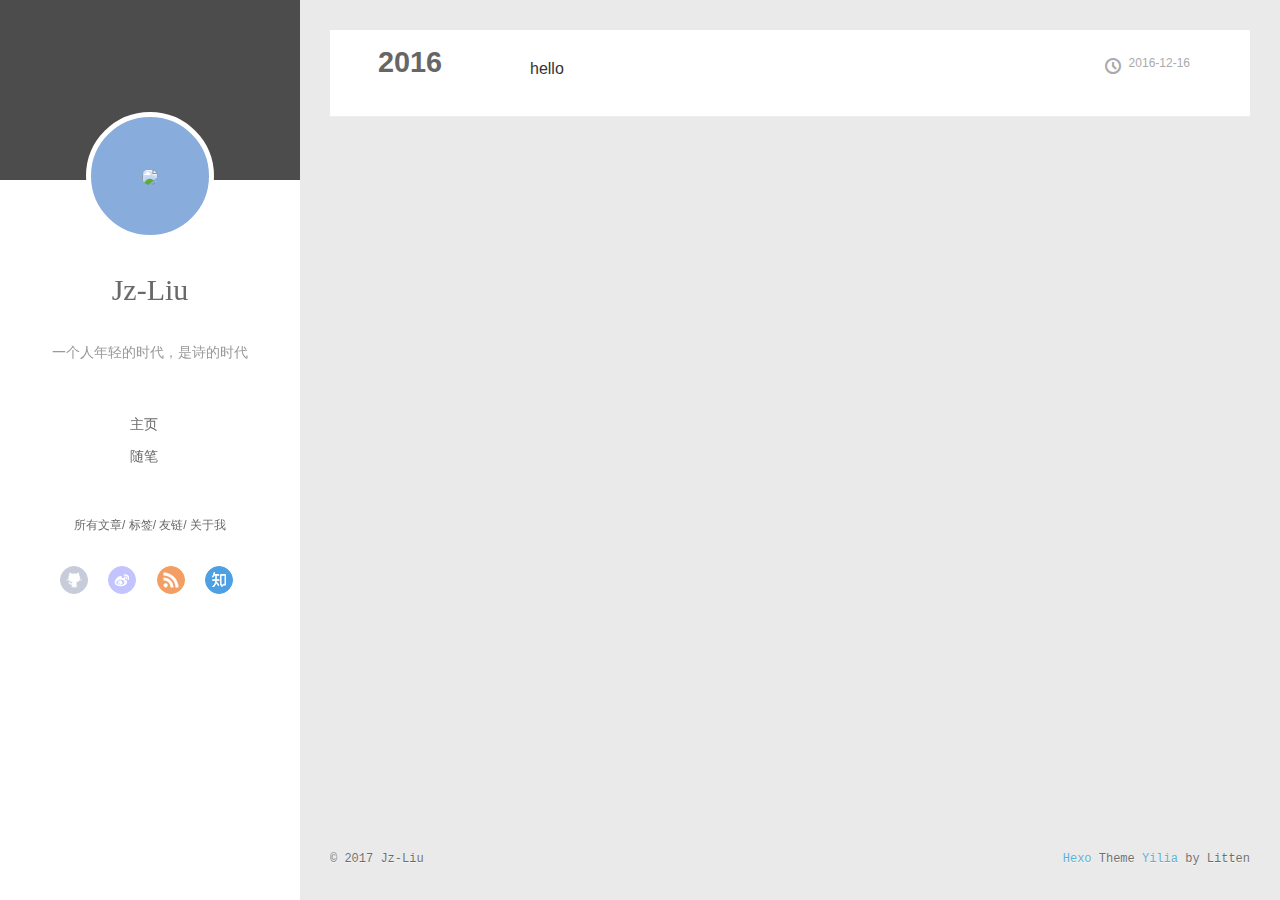
==== commit cee755d3: "Site updated: 2017-01-02 21:17:22" ====
--- a/archives/index.html
+++ b/archives/index.html
@@ -36,7 +36,7 @@
 	<header id="header" class="inner">
 		<a href="/" class="profilepic">
 			
-			<img src="null" class="js-avatar">
+			<img src="http://img5.imgtn.bdimg.com/it/u=4006879243,2915875160&amp;fm=21&amp;gp=0.jpg" class="js-avatar">
 			
 		</a>
 
@@ -86,7 +86,7 @@
 				
 					<a class="github" target="_blank" href="#" title="github">github</a>
 		        
-					<a class="weibo" target="_blank" href="#" title="weibo">weibo</a>
+					<a class="weibo" target="_blank" href="http://weibo.com/u/5883493314/home?wvr=5&lf=reg" title="weibo">weibo</a>
 		        
 					<a class="rss" target="_blank" href="#" title="rss">rss</a>
 		        
@@ -108,7 +108,7 @@
 		<header id="header" class="inner">
 			<div class="profilepic">
 				
-					<img src="null" class="js-avatar">
+					<img src="http://img5.imgtn.bdimg.com/it/u=4006879243,2915875160&amp;fm=21&amp;gp=0.jpg" class="js-avatar">
 				
 			</div>
 			<hgroup>
@@ -131,7 +131,7 @@
 					
 						<a class="github" target="_blank" href="#" title="github">github</a>
 			        
-						<a class="weibo" target="_blank" href="#" title="weibo">weibo</a>
+						<a class="weibo" target="_blank" href="http://weibo.com/u/5883493314/home?wvr=5&lf=reg" title="weibo">weibo</a>
 			        
 						<a class="rss" target="_blank" href="#" title="rss">rss</a>
 			        
@@ -161,14 +161,14 @@
   <div class="archive-article-inner">
     <header class="archive-article-header">
       	<div class="article-meta">
-	      	<a href="/2016/11/12/hello-world/" class="archive-article-date">
-  	<time datetime="2016-11-12T03:28:35.452Z" itemprop="datePublished"><i class="icon-clock"></i>2016-11-12</time>
+	      	<a href="/2016/12/16/hello/" class="archive-article-date">
+  	<time datetime="2016-12-16T04:09:29.000Z" itemprop="datePublished"><i class="icon-clock"></i>2016-12-16</time>
 </a>
         </div>
     	 
   
     <h1 itemprop="name">
-      <a class="archive-article-title" href="/2016/11/12/hello-world/">Hello World</a>
+      <a class="archive-article-title" href="/2016/12/16/hello/">hello</a>
     </h1>
   
 
@@ -194,7 +194,7 @@
   <div class="outer">
     <div id="footer-info">
     	<div class="footer-left">
-    		&copy; 2016 Jz-Liu
+    		&copy; 2017 Jz-Liu
     	</div>
       	<div class="footer-right">
       		<a href="http://hexo.io/" target="_blank">Hexo</a>  Theme <a href="https://github.com/litten/hexo-theme-yilia" target="_blank">Yilia</a> by Litten
@@ -277,7 +277,7 @@
     
     	<section class="tools-section tools-section-me">
   	  	
-  	  		<div class="aboutme-wrap" id="js-aboutme">很惭愧&lt;br&gt;&lt;br&gt;只做了一点微小的工作&lt;br&gt;谢谢大家</div>
+  	  		<div class="aboutme-wrap" id="js-aboutme">一个热爱前端的人</div>
   	  	
     	</section>
     
